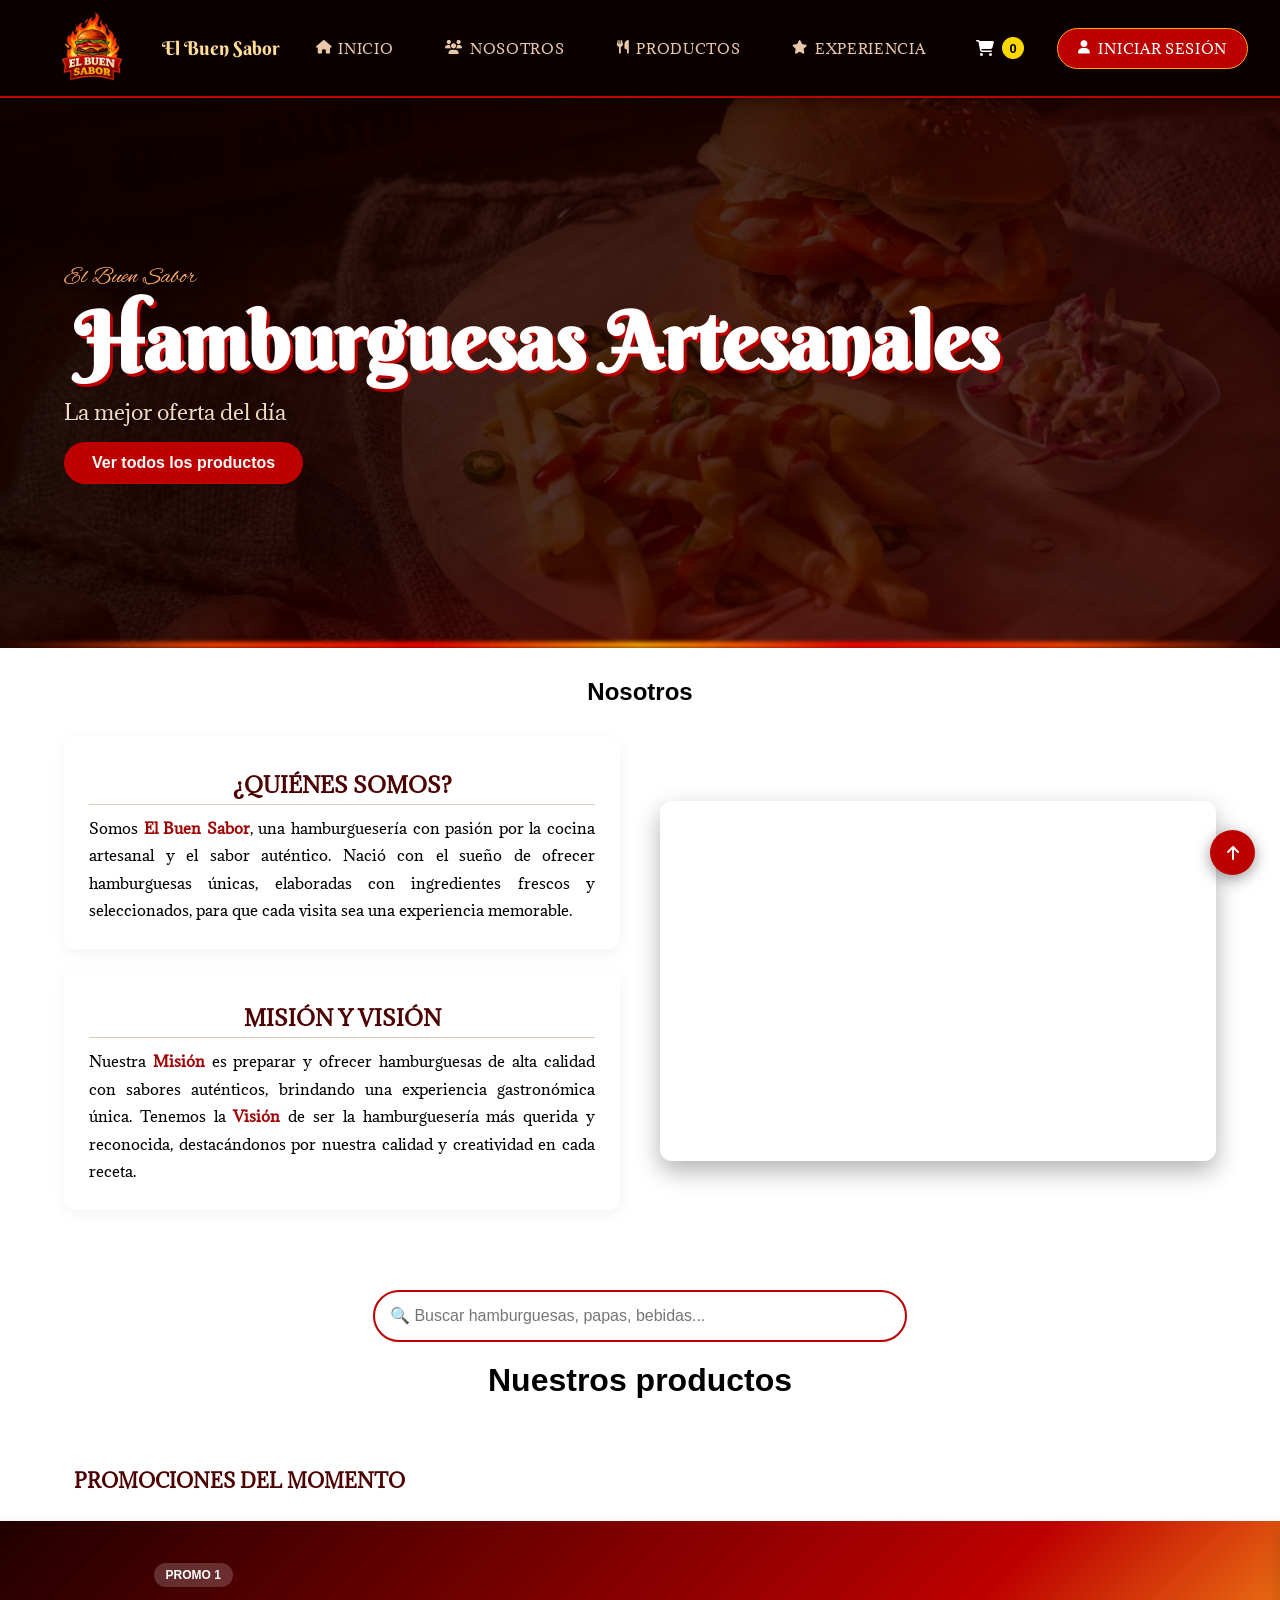
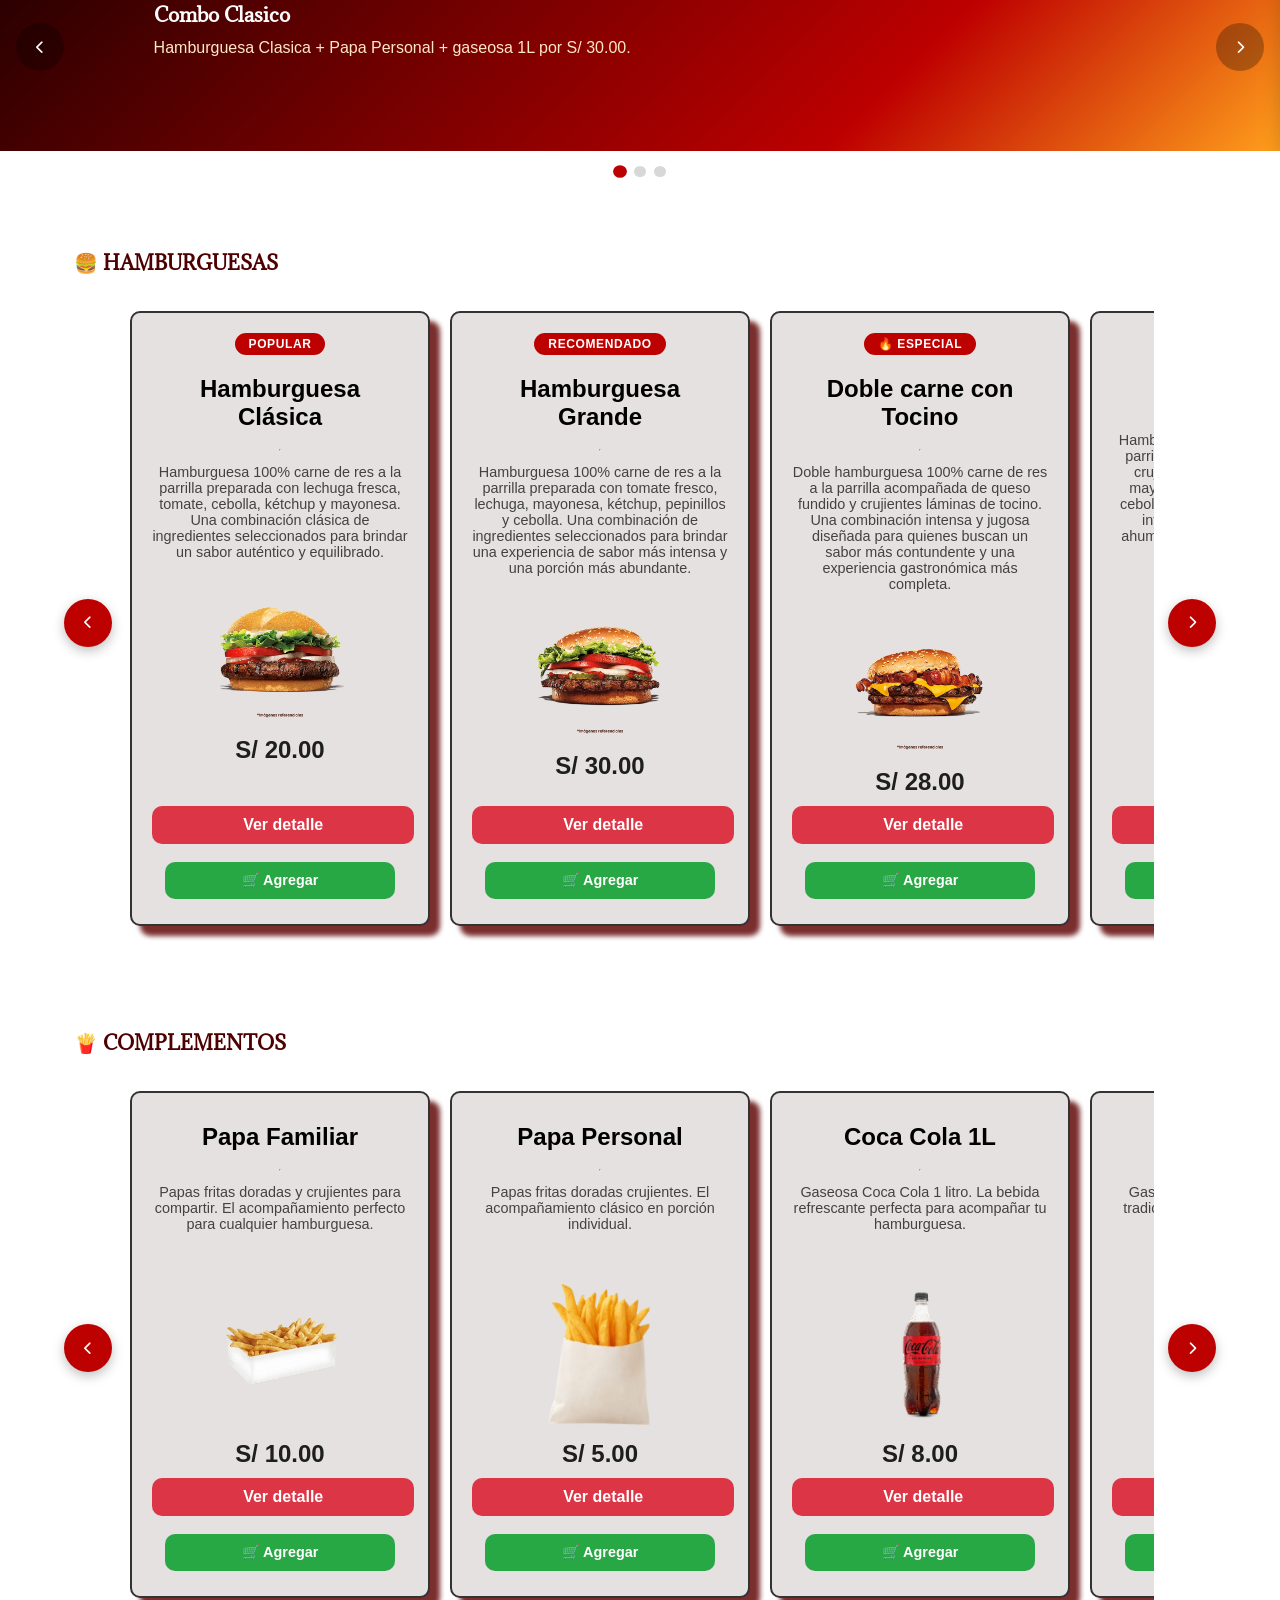
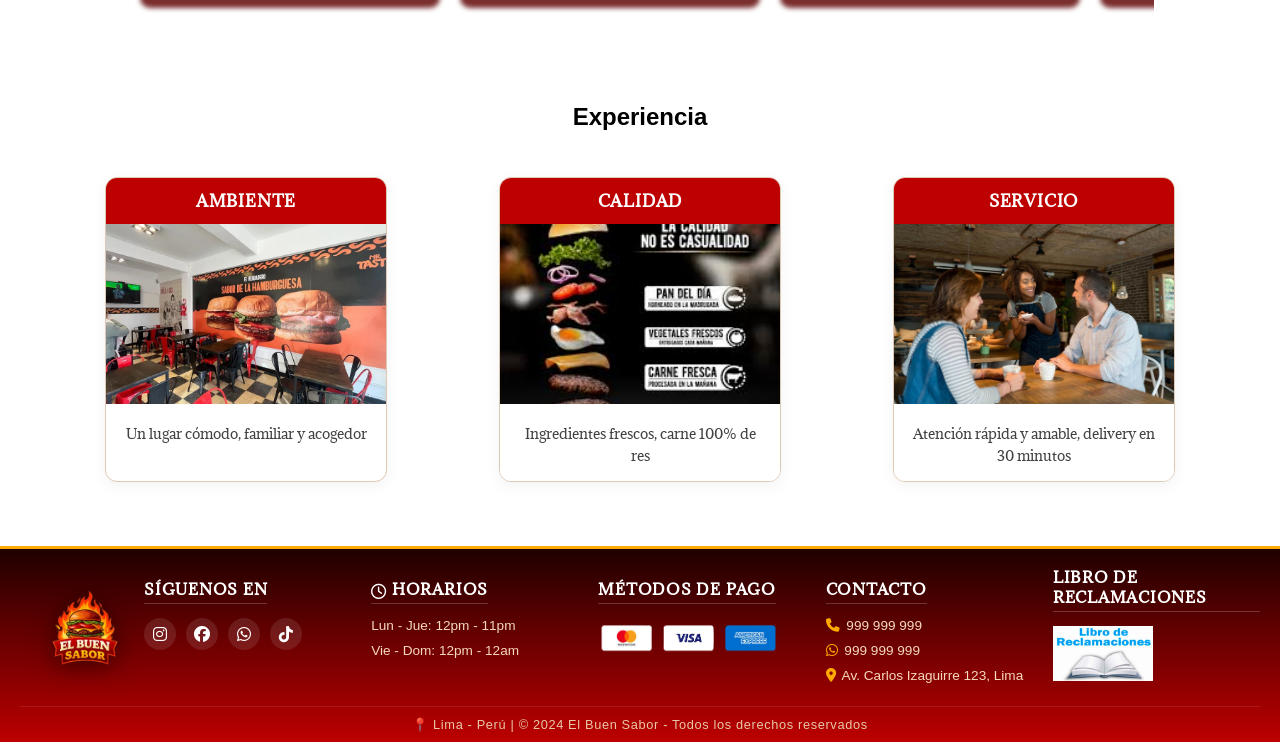
==== public_html/index.html @ c2584635 "Update social media links in footer los botones de footer se agrego href" ====
<!DOCTYPE html>
<html lang="es">

    <head>
        <title>El Buen Sabor - Hamburguesas Artesanales</title>
        <meta charset="UTF-8">
        <meta name="viewport" content="width=device-width, initial-scale=1.0">
        <meta name="description" content="El Buen Sabor - Las mejores hamburguesas artesanales de Lima">

        <link rel="icon" type="image/png" href="imagenes/Logo/favicon-logo.png">
        <link href="CSS/styles.css" rel="stylesheet" type="text/css" />
        <link rel="stylesheet" href="https://cdnjs.cloudflare.com/ajax/libs/font-awesome/6.4.2/css/all.min.css">
        <link
            href="https://fonts.googleapis.com/css2?family=Adamina&family=Alex+Brush&family=Arbutus+Slab&family=Berkshire+Swash&display=swap"
            rel="stylesheet">
    </head>

    <body class="PaginaRest">

        <!-- ========================================
             NAVEGACIÓN (NAV)
        ======================================== -->
        <nav>
            <!-- Logo a la izquierda -->
            <div class="nav-logo">
                <img src="imagenes/Logo/LOGO.png" alt="El Buen Sabor">
                <span>El Buen Sabor</span>
            </div>

            <!-- Menú central con íconos -->
            <div class="nav-menu" id="navMenu">
                <a href="#" class="nav-enlace"><i class="fa-solid fa-house"></i> Inicio</a>
                <a href="#Nosotros" class="nav-enlace"><i class="fa-solid fa-users"></i> Nosotros</a>
                <a href="#Productos" class="nav-enlace"><i class="fa-solid fa-utensils"></i> Productos</a>
                <a href="#experiencia" class="nav-enlace"><i class="fa-solid fa-star"></i> Experiencia</a>
            </div>

            <!-- CARRITO -->
            <a href="carrito.html" class="nav-carrito">
                <i class="fa-solid fa-cart-shopping"></i>
                <span id="contadorCarrito">0</span>
            </a>

            <!-- Botón Iniciar Sesión -->
            <a href="#" class="nav-login" id="btnLogin">
                <i class="fa-solid fa-user"></i> Iniciar Sesión
            </a>

            <!-- Botón menú hamburguesa (móvil) -->
            <button class="nav-boton" onclick="toggleMenu()">
                <i class="fa-solid fa-bars"></i> Menú
            </button>
        </nav>

        <!-- ========================================
             BANNER PRINCIPAL (HERO)
        ======================================== -->
        <header class="hero-banner">
            <div class="hero-overlay"></div>
            <div class="hero-llamas"></div>
            <div class="hero-container">
                <div class="hero-content">
                    <div class="hero-badge" id="heroBadge">El Buen Sabor</div>
                    <h1 class="hero-title" id="heroTitle">Hamburguesas Artesanales</h1>
                    <p class="hero-subtitle" id="heroSubtitle">La mejor oferta del día</p>
                    <a href="#" class="hero-btn" id="btnViewProducts">Ver todos los productos</a>
                </div>
            </div>
        </header>

        <!-- ========================================
             SECCIÓN NOSOTROS
        ======================================== -->
        <section id="Nosotros" class="containers">
            <h1 class="titulo-principal">Nosotros</h1>
            <div class="nosotros-layout">
                <div class="nosotros-info">
                    <div class="info-block">
                        <h2 class="titulo">¿Quiénes somos?</h2>
                        <p class="parrafo">Somos <strong>El Buen Sabor</strong>, una hamburguesería con pasión por la cocina
                            artesanal y el sabor auténtico. Nació con el sueño de ofrecer hamburguesas únicas, elaboradas
                            con ingredientes frescos y seleccionados, para que cada visita sea una experiencia memorable.
                        </p>
                    </div>
                    <div class="info-block">
                        <h2 class="titulo">Misión y Visión</h2>
                        <p class="parrafo">Nuestra <strong>Misión</strong> es preparar y ofrecer hamburguesas de alta
                            calidad con sabores auténticos, brindando una experiencia gastronómica única. Tenemos la
                            <strong>Visión</strong> de ser la hamburguesería más querida y reconocida, destacándonos por
                            nuestra calidad y creatividad en cada receta.
                        </p>
                    </div>
                </div>
                <div class="nosotros-video-wrapper">
                    <iframe
                        src="https://www.youtube.com/embed/U0dW24WEgvE?autoplay=1&mute=1&controls=0&loop=1&playlist=U0dW24WEgvE"
                        frameborder="0" allow="autoplay; encrypted-media" allowfullscreen></iframe>
                </div>
            </div>
        </section>

        <div class="containers">
            <div class="buscador-productos">
                <input
                    type="text"
                    id="buscadorProductos"
                    placeholder="🔍 Buscar hamburguesas, papas, bebidas..."
                    >
            </div>
        </div>

        <!-- ========================================
             SECCIÓN PRODUCTOS
        ======================================== -->
        <div id="Productos">
            <h1 class="text-center">Nuestros productos</h1><br>

            <!-- Promociones: cambia estos textos cuando quieras actualizar las ofertas -->
            <div class="containers">
                <h2 class="subtitulo">Promociones del momento</h2>
            </div>
            <div class="carrusel-productos carrusel-promociones" data-carousel="promociones-container">
                <button class="btn-carrusel btn-prev" type="button" aria-label="Ver promociones anteriores">
                    <i class="fa-solid fa-chevron-left"></i>
                </button>
                <section class="productos-slider promociones-slider" id="promociones-container" aria-live="polite">
                    <article class="promo-card">
                        <span>Promo 1</span>
                        <h3>Combo Clasico</h3>
                        <p>Hamburguesa Clasica + Papa Personal + gaseosa 1L por S/ 30.00.</p>
                    </article>
                    <article class="promo-card">
                        <span>Promo 2</span>
                        <h3>Duo Buen Sabor</h3>
                        <p>2 hamburguesas: Doble con queso + Hamburguesa Tejana por S/ 48.00.</p>
                    </article>
                    <article class="promo-card">
                        <span>Promo 3</span>
                        <h3>Combo Familiar</h3>
                        <p>Hamburguesa Grande + Doble carne con Tocino + Papa Familiar + Coca Cola 1L por S/ 72.00.</p>
                    </article>
                </section>
                <button class="btn-carrusel btn-next" type="button" aria-label="Ver promociones siguientes">
                    <i class="fa-solid fa-chevron-right"></i>
                </button>
                <div class="promo-dots" aria-label="Indicadores de promociones"></div>
            </div>

            <!-- Hamburguesas -->
            <div class="containers">
                <h2 class="subtitulo">🍔 Hamburguesas</h2>
            </div>
            <div class="carrusel-productos" data-carousel="hamburguesas-container">
                <button class="btn-carrusel btn-prev" type="button" aria-label="Ver productos anteriores">
                    <i class="fa-solid fa-chevron-left"></i>
                </button>
                <section class="productos-slider" id="hamburguesas-container" aria-live="polite">
                    <!-- Las tarjetas se generan con JavaScript -->
                </section>
                <button class="btn-carrusel btn-next" type="button" aria-label="Ver productos siguientes">
                    <i class="fa-solid fa-chevron-right"></i>
                </button>
            </div>

            <!-- Complementos -->
            <div class="containers">
                <h2 class="subtitulo">🍟 Complementos</h2>
            </div>
            <div class="carrusel-productos" data-carousel="complementos-container">
                <button class="btn-carrusel btn-prev" type="button" aria-label="Ver complementos anteriores">
                    <i class="fa-solid fa-chevron-left"></i>
                </button>
                <section class="productos-slider" id="complementos-container" aria-live="polite">
                    <!-- Las tarjetas se generarán aquí con JavaScript -->
                </section>
                <button class="btn-carrusel btn-next" type="button" aria-label="Ver complementos siguientes">
                    <i class="fa-solid fa-chevron-right"></i>
                </button>
            </div>
        </div>

        <!-- ========================================
             SECCIÓN EXPERIENCIA
        ======================================== -->
        <section id="experiencia">
            <h1 class="text-center">Experiencia</h1> <br><br>

            <div class="contenedor">
                <div class="card">
                    <h3>Ambiente</h3>
                    <img src="imagenes/Detalles/local.jpg" alt="Ambiente" class="card-img">
                    <p>Un lugar cómodo, familiar y acogedor</p>
                </div>
                <div class="card">
                    <h3>Calidad</h3>
                    <img src="imagenes/Detalles/calidad.jpg" alt="Calidad" class="card-img">
                    <p>Ingredientes frescos, carne 100% de res</p>
                </div>
                <div class="card">
                    <h3>Servicio</h3>
                    <img src="imagenes/Detalles/servicio.jpg" alt="Servicio" class="card-img">
                    <p>Atención rápida y amable, delivery en 30 minutos</p>
                </div>
            </div>
        </section>

        <!-- ========================================
             MODAL DE LOGIN
        ======================================== -->
        <div id="loginModal" class="modal">
            <div class="modal-content">
                <div class="modal-header">
                    <h2><i class="fa-solid fa-burger"></i> ¡Bienvenido!</h2>
                    <span class="modal-close">&times;</span>
                </div>
                <div class="modal-body">
                    <div class="modal-imagen">
                        <img src="imagenes/inicio/hamburguesainicio.jpg" alt="Logo"
                             onerror="this.src='imagenes/Logo/LOGO.png'">
                    </div>
                    <form id="loginForm">
                        <div class="input-group">
                            <i class="fa-solid fa-user"></i>
                            <input type="text" id="nombreUsuario" placeholder="Tu nombre" required>
                        </div>
                        <div class="input-group">
                            <i class="fa-solid fa-venus-mars"></i>
                            <select id="generoUsuario">
                                <option value="">Selecciona tu género</option>
                                <option value="chico">👨 Chico</option>
                                <option value="chica">👩 Chica</option>
                                <option value="otro">🌟 Prefiero no decirlo</option>
                            </select>
                        </div>
                        <button type="submit" class="btn-submit">
                            <i class="fa-solid fa-face-smile"></i> Entrar
                        </button>
                    </form>
                    <p class="modal-nota">✨ Solo dinos tu nombre y cómo te identificas ✨</p>
                </div>
            </div>
        </div>

        <!-- ========================================
             FOOTER
        ======================================== -->
        <footer class="pie">
            <div class="footer-contenido">
                <div class="footer-izquierda">
                    <img src="imagenes/Logo/LOGO.png" alt="Logo" class="logo-footer">
                </div>
                <div class="footer-derecha">
                    <div class="redes-container">
                        <h5>Síguenos en</h5>
                        <div class="cajas_red">
                            <a href="www.instagram.com" class="Redes_Sociales"><i class="fa-brands fa-instagram"></i></a>
                            <a href="www.facebook.com" class="Redes_Sociales"><i class="fa-brands fa-facebook"></i></a>
                            <a href="www.whatsapp.com" class="Redes_Sociales"><i class="fa-brands fa-whatsapp"></i></a>
                            <a href="www.tiktok.com" class="Redes_Sociales"><i class="fa-brands fa-tiktok"></i></a>
                        </div>
                    </div>
                    <div class="horarios">
                        <h5><i class="far fa-clock"></i> Horarios</h5>
                        <p>Lun - Jue: 12pm - 11pm</p>
                        <p>Vie - Dom: 12pm - 12am</p>
                    </div>
                    <div class="footer-item">
                        <h5>Métodos de Pago</h5>
                        <img src="imagenes/Footer/metodos-pago.png" alt="Métodos de pago">
                    </div>
                    <div class="footer-item">
                        <h5>Contacto</h5>
                        <p><i class="fas fa-phone"></i> 999 999 999</p>
                        <p><i class="fab fa-whatsapp"></i> 999 999 999</p>
                        <p><i class="fas fa-map-marker-alt"></i> Av. Carlos Izaguirre 123, Lima</p>
                    </div>
                    <div class="footer-item libro-reclamaciones-col">
                        <h5>Libro de Reclamaciones</h5>
                        <a href="reclamos.html" class="libro-enlace">
                            <img src="imagenes/Footer/libro-reclamaciones.png" alt="Libro de Reclamaciones">
                        </a>
                    </div>
                </div>
            </div>
            <div class="footer-bottom">
                <h6>📍 Lima - Perú | © 2024 El Buen Sabor - Todos los derechos reservados</h6>
            </div>
        </footer>

        <!-- Botón flotante para subir -->
        <a href="#" class="btn-top" id="btnTop">
            <i class="fas fa-arrow-up"></i>
        </a>

        <script src="js/script.js"></script>
        <script src="js/carrito.js"></script>

    </body>

</html>
---- public_html/CSS/styles.css ----
/* ==========================================================================
   1. ESTILOS GENERALES Y ESTRUCTURA BASE
   ========================================================================== */
.PaginaRest {
    margin: 0;
    font-family: Arial, sans-serif;
    background: #ffffff;
}

html {
    scroll-behavior: smooth;
}

.containers {
    margin: 0 auto;
    width: 90%;
    padding-top: 85px;
    margin-top: -85px;
}

.text-center {
    text-align: center;
}

h2, h1 {
    text-align: center;
    color: #000000;
    margin: 10px;
}

.titulo-principal {
    margin-top: 30px;
    margin-bottom: 25px;
}

/* ==========================================================================
   2. BANNER PRINCIPAL
   ========================================================================== */
/* ==========================================================================
   3. NAVEGACIÓN (NAV) - MENÚ PRINCIPAL
   ========================================================================== */

nav {
    display: flex;
    justify-content: space-between;
    align-items: center;
    flex-wrap: wrap;
    background: #0a0000;
    border-bottom: 2px solid #bd0000;
    position: sticky;
    top: 0;
    z-index: 100;
    box-shadow: 0 2px 16px #00000088;
    padding: 0.5rem 2rem;
}

.nav-logo {
    display: flex;
    align-items: center;
    gap: 10px;
}

.nav-logo img {
    width: 120px;
    height: auto;
}

.nav-logo span {
    font-family: "Berkshire Swash", cursive;
    font-size: 1.2rem;
    color: #ffdd99;
}

.nav-menu {
    display: flex;
    gap: 1rem;
    flex-wrap: wrap;
}

.nav-enlace {
    color: #e8c8a8;
    padding: 10px 18px;
    text-decoration: none;
    font-size: 0.85rem;
    font-family: "Adamina", serif;
    letter-spacing: 0.05em;
    text-transform: uppercase;
    transition: all 0.3s;
    display: flex;
    align-items: center;
    gap: 7px;
    border-radius: 30px;
}

.nav-enlace:hover {
    background: #bd0000;
    color: #ffffff;
}

.nav-login {
    background: #bd0000;
    color: #ffffff;
    padding: 10px 20px;
    text-decoration: none;
    font-size: 0.85rem;
    font-family: "Adamina", serif;
    letter-spacing: 0.05em;
    text-transform: uppercase;
    transition: all 0.3s;
    display: flex;
    align-items: center;
    gap: 8px;
    border-radius: 30px;
    border: 1px solid #ffaa00;
}

.nav-login:hover {
    background: #8b0000;
    transform: scale(1.02);
    border-color: #ffaa66;
}

.nav-boton {
    background: #bd0000;
    color: #fff;
    padding: 10px 20px;
    border: 2px solid #ffaa00;
    border-radius: 30px;
    display: none;
    font-size: 0.85rem;
    font-family: "Adamina", serif;
    letter-spacing: 0.05em;
    text-transform: uppercase;
    cursor: pointer;
    transition: all 0.3s ease;
}

.nav-boton:hover {
    background: #8b0000;
}

.nav-boton i {
    margin-right: 8px;
}


/* ==========================================================================
   4. HERO BANNER
   ========================================================================== */
.hero-banner {
    position: relative;
    background: linear-gradient(135deg, #0d0000cc, #2a0000cc), url('../imagenes/inicio/hamburguesainicio.jpg');
    background-size: cover;
    background-position: center;
    background-repeat: no-repeat;
    min-height: 550px;
    display: flex;
    align-items: center;
    overflow: hidden;
}

.hero-banner h1 {
    text-align: left;
    color: #ffffff;
    margin: 10px;
}

.hero-overlay {
    position: absolute;
    inset: 0;
    background: radial-gradient(ellipse 80% 60% at 50% 120%, #c0000044 0%, transparent 70%);
}

.hero-llamas {
    position: absolute;
    bottom: 0;
    left: 0;
    right: 0;
    height: 6px;
    background: linear-gradient(90deg, transparent, #ff4400, #ff0000, #ffaa00, #ff0000, #ff4400, transparent);
    filter: blur(2px);
}

.hero-container {
    position: relative;
    z-index: 2;
    max-width: 1200px;
    width: 90%;
    margin: 0 auto;
    display: flex;
    align-items: center;
    justify-content: space-between;
    flex-wrap: wrap;
    gap: 2rem;
    padding: 4rem 0;
}

.hero-content {
    flex: 1;
    min-width: 280px;
    text-align: left;
}

.hero-badge {
    font-family: "Alex Brush", cursive;
    font-size: 1.5rem;
    color: #ffaa66;
    margin-bottom: 0.5rem;
    text-shadow: 2px 2px 4px #000;
}

.hero-title {
    font-family: "Berkshire Swash", cursive;
    font-size: 5rem;
    color: #ffdd99;
    text-shadow: 3px 3px 0 #bd0000;
    margin: 0;
    line-height: 1;
}

.hero-subtitle {
    font-family: "Adamina", serif;
    font-size: 1.3rem;
    color: #f5d9bc;
    margin: 1rem 0;
    text-shadow: 1px 1px 2px #000;
}

.hero-btn {
    display: inline-block;
    background: #bd0000;
    color: white;
    text-decoration: none;
    padding: 12px 28px;
    border-radius: 40px;
    font-weight: bold;
    transition: all 0.3s;
}

.hero-btn:hover {
    background: #ff4400;
    transform: translateY(-3px);
}

.hero-logo {
    flex: 1;
    min-width: 280px;
    text-align: center;
}

.hero-logo-img {
    max-width: 280px;
    width: 100%;
    filter: drop-shadow(0 10px 30px #ff000055);
    animation: floatLogo 3s ease-in-out infinite;
}

@keyframes floatLogo {
    0%, 100% {
        transform: translateY(0);
    }
    50% {
        transform: translateY(-15px);
    }
}

/* ==========================================================================
   5. CARRUSEL DE PROMOCIONES
   ========================================================================== */
/* ==========================================================================
   6. SECCIÓN NOSOTROS
   ========================================================================== */
.nosotros-layout {
    display: grid;
    grid-template-columns: 1fr 1fr;
    gap: 40px;
    align-items: center;
    margin-top: 30px;
    margin-bottom: 40px;
}

.info-block {
    background: white;
    padding: 25px;
    border-radius: 12px;
    box-shadow: 0 4px 15px rgba(0, 0, 0, 0.05);
    margin-bottom: 20px;
}

.nosotros-video-wrapper {
    width: 100%;
}

.nosotros-video-wrapper iframe {
    width: 100%;
    height: 360px;
    border-radius: 12px;
    box-shadow: 0 10px 25px rgba(0, 0, 0, 0.3);
}

.titulo {
    font-family: "Adamina", serif;
    font-size: 1.3rem;
    color: #4d0000;
    margin: 10px 0 10px;
    border-bottom: 1px solid #e0c9b4;
    padding-bottom: 5px;
    text-transform: uppercase;
}

.subtitulo {
    text-align: left;
    margin-top: 40px;
    margin-bottom: 15px;
    font-family: "Adamina", serif;
    color: #4d0000;
    text-transform: uppercase;
    font-size: 1.2rem;
}

.parrafo {
    font-family: "Adamina", serif;
    font-size: 0.95rem;
    line-height: 1.8;
    color: #000;
    text-align: justify;
    margin: 0;
}

.parrafo strong {
    color: #a10505;
}

/* ==========================================================================
   7. SECCIÓN PRODUCTOS (CATÁLOGO)
   ========================================================================== */
.product-card {
    background: #E5E1E1;
    color: #1e1e1e;
    border: 2px solid #333;
    border-radius: 10px;
    box-shadow: 10px 10px 5px #7a2e2e;
    padding: 20px;
    box-sizing: border-box;
    display: flex;
    flex-direction: column;
    align-items: center;
    min-height: 400px;
}

.descripcion {
    color: #424242;
    text-align: center;
    min-height: 80px;
    margin-bottom: 10px;
    margin-top: 5px;
    font-size: 0.9rem;
}

.img {
    width: 55%;
    object-fit: contain;
    margin: 10px auto;
    display: block;
}

.precio {
    font-size: 1.5rem;
    font-weight: bold;
    margin-bottom: 10px;
    margin-top: 5px;
}

.btn-detalle {
    background: rgb(179, 0, 0);
    display: flex;
    justify-content: center;
    align-items: center;
    padding: 12px 0px;
    color: #fff;
    text-decoration: none;
    border-radius: 8px;
    width: 90%;
    margin-left: auto;
    margin-right: auto;
    margin-top: auto;
    margin-bottom: 5px;
    cursor: pointer;
    transition: background 0.3s ease, transform 0.1s ease;
}

.btn-detalle:hover {
    background: rgb(140, 0, 0);
}

.btn-detalle:active {
    transform: scale(0.98);
}

.btn-agregar-carrito {
    background: #28a745;
    color: white;
    border: none;
    padding: 10px 20px;
    border-radius: 8px;
    cursor: pointer;
    font-size: 0.9rem;
    font-weight: bold;
    transition: background 0.3s ease, transform 0.1s ease;
    width: 90%;
    margin: 5px auto;
}

.btn-agregar-carrito:hover {
    background: #1e7e34;
}

.btn-agregar-carrito:active {
    transform: scale(0.97);
}

.product-badge {
    background: #bd0000;
    color: white;
    padding: 4px 14px;
    border-radius: 20px;
    font-size: 0.75rem;
    font-weight: bold;
    text-transform: uppercase;
    letter-spacing: 0.05em;
    display: inline-block;
    margin-bottom: 10px;
}

.product-buttons {
    width: 100%;
    display: flex;
    flex-direction: column;
    gap: 8px;
    margin-top: auto;
}

/* ==========================================================================
   8. SECCIÓN EXPERIENCIA
   ========================================================================== */
#experiencia {
    background: #ffffff;
    padding: 2rem 0;
    margin: 2rem 0;
}

#experiencia h2 {
    text-align: left;
    font-family: "Adamina", serif;
    font-size: 1.2rem;
    color: #4d0000;
    text-transform: uppercase;
    margin-bottom: 2rem;
    letter-spacing: 0.05em;
}

.contenedor {
    display: flex;
    justify-content: center;
    flex-wrap: wrap;
    gap: 7rem;
    max-width: 1200px;
    margin: 0 auto;
    padding: 0 20px;
}

.card {
    background: white;
    width: 280px;
    border-radius: 12px;
    overflow: hidden;
    text-align: center;
    transition: all 0.3s ease;
    box-shadow: 0 4px 15px rgba(0, 0, 0, 0.05);
    border: 1px solid #e0c9b4;
}

.card:hover {
    transform: translateY(-5px);
    box-shadow: 0 8px 25px rgba(189, 0, 0, 0.15);
    border-color: #bd0000;
}

.card h3 {
    background: #bd0000;
    color: white;
    margin: 0;
    padding: 12px;
    font-family: "Adamina", serif;
    font-size: 1rem;
    text-transform: uppercase;
    letter-spacing: 0.05em;
}

.card img {
    width: 100%;
    height: 180px;
    object-fit: cover;
}

.card p {
    padding: 15px;
    margin: 0;
    color: #424242;
    font-family: "Adamina", serif;
    font-size: 0.85rem;
    line-height: 1.6;
    background: white;
}

/* ==========================================================================
   9. DETALLE DE PRODUCTOS
   ========================================================================== */
.detalle-producto {
    text-align: center;
    padding: 40px 0;
    max-width: 900px;
    margin: 0 auto;
}

.detalle-imagen {
    width: 350px;
    max-width: 90%;
    display: block;
    margin: 0 auto 30px;
    border-radius: 15px;
    box-shadow: 0 8px 30px rgba(0, 0, 0, 0.2);
    transition: transform 0.3s ease;
}

.detalle-imagen:hover {
    transform: scale(1.02);
}

.detalle-titulo {
    font-family: "Adamina", serif;
    color: #4d0000;
    margin-top: 25px;
    font-size: 2.5rem;
    text-align: center;
}

.detalle-descripcion {
    max-width: 800px;
    margin: 20px auto;
    text-align: justify;
    line-height: 1.8;
    font-size: 1.05rem;
    color: #333;
    padding: 0 15px;
}

.detalle-producto .btn-detalle {
    background: #bd0000;
    color: #fff;
    text-decoration: none;
    padding: 12px 30px;
    border-radius: 30px;
    display: inline-block;
    margin: 0 auto 20px auto;
    font-weight: bold;
    transition: background 0.3s ease, transform 0.2s ease;
    width: auto;
    border: none;
}

.detalle-producto .btn-detalle:hover {
    background: #8b0000;
    transform: translateY(-2px);
}

.detalle-producto .btn-agregar-carrito {
    background: #28a745;
    color: #fff;
    border: none;
    padding: 15px 40px;
    border-radius: 30px;
    font-size: 1.1rem;
    font-weight: bold;
    cursor: pointer;
    transition: background 0.3s ease, transform 0.2s ease;
    margin: 10px 0 30px 0;
    box-shadow: 0 4px 15px rgba(40, 167, 69, 0.3);
    width: auto;
}

.detalle-producto .btn-agregar-carrito:hover {
    background: #1e7e34;
    transform: translateY(-2px);
    box-shadow: 0 6px 20px rgba(40, 167, 69, 0.4);
}

.detalle-producto .precio {
    font-size: 2.2rem;
    font-weight: bold;
    color: #bd0000;
    margin: 20px 0 15px 0;
    display: block;
}

.detalle-producto .subtitulo {
    text-align: center;
    margin-top: 40px;
    margin-bottom: 20px;
    font-family: "Adamina", serif;
    color: #4d0000;
    text-transform: uppercase;
    font-size: 1.3rem;
    border-bottom: 2px solid #bd0000;
    padding-bottom: 10px;
    display: inline-block;
}

.nutricion-resumen {
    display: grid;
    grid-template-columns: repeat(auto-fit, minmax(140px, 1fr));
    gap: 15px;
    margin: 30px 20px;
}

.nutri-box {
    background: white;
    padding: 20px 15px;
    border-radius: 12px;
    box-shadow: 0 4px 15px rgba(0, 0, 0, 0.08);
    border: 1px solid #e0c9b4;
    transition: transform 0.2s ease, box-shadow 0.2s ease;
}

.nutri-box:hover {
    transform: translateY(-3px);
    box-shadow: 0 6px 20px rgba(0, 0, 0, 0.12);
}

.nutri-box h3 {
    color: #bd0000;
    margin: 0;
    font-size: 1.6rem;
    font-weight: bold;
}

.nutri-box p {
    margin-top: 8px;
    font-size: 0.85rem;
    color: #666;
    margin-bottom: 0;
}

.table_container {
    margin: 30px 20px;
    width: auto;
    overflow-x: auto;
    border-radius: 12px;
    box-shadow: 0 4px 15px rgba(0, 0, 0, 0.08);
}

.tabla-nutricional {
    width: 100%;
    background: white;
    border-collapse: collapse;
    border-radius: 12px;
    overflow: hidden;
}

.tabla-nutricional th,
.tabla-nutricional td {
    padding: 12px 20px;
    border: 1px solid #eee;
    text-align: left;
}

.tabla-nutricional thead {
    background: #bd0000;
    color: white;
}

.tabla-nutricional thead th {
    font-family: "Adamina", serif;
    text-transform: uppercase;
    letter-spacing: 0.05em;
    font-weight: bold;
}

.tabla-nutricional tbody tr:nth-child(even) {
    background: #f9f5f0;
}

.tabla-nutricional tbody tr:hover {
    background: #ffe0b2;
}

.tabla-nutricional tbody tr:last-child td {
    border-bottom: none;
}

.alergenos {
    background: #fff8f0;
    padding: 25px 30px;
    border-radius: 12px;
    margin: 30px 20px;
    text-align: left;
    border-left: 4px solid #bd0000;
}

.alergenos h2 {
    text-align: left;
    color: #4d0000;
    font-family: "Adamina", serif;
    font-size: 1.2rem;
    margin-top: 0;
    margin-bottom: 15px;
}

.alergenos ul {
    list-style: none;
    padding: 0;
    display: flex;
    flex-wrap: wrap;
    gap: 10px;
}

.alergenos ul li {
    background: #fff;
    padding: 6px 16px;
    border-radius: 20px;
    border: 1px solid #e0c9b4;
    font-size: 0.9rem;
    color: #333;
}

.alergenos ul li::before {
    content: "⚠️ ";
    font-size: 0.8rem;
}

/* ==========================================================================
   10. MODAL DE LOGIN
   ========================================================================== */
.modal {
    display: none;
    position: fixed;
    top: 0;
    left: 0;
    width: 100%;
    height: 100%;
    background: rgba(0, 0, 0, 0.8);
    z-index: 9999;
}

.modal.show {
    display: flex;
    align-items: center;
    justify-content: center;
}

.modal-content {
    background: white;
    width: 90%;
    max-width: 400px;
    border-radius: 20px;
    margin: 0 auto;
}

.modal-header {
    background: #bd0000;
    color: white;
    padding: 15px 20px;
    border-radius: 20px 20px 0 0;
    display: flex;
    justify-content: space-between;
    align-items: center;
}

.modal-header h2 {
    margin: 0;
    color: white;
    font-size: 1.2rem;
}

.modal-close {
    font-size: 1.5rem;
    cursor: pointer;
}

.modal-body {
    padding: 20px;
}

.modal-imagen {
    text-align: center;
    margin-bottom: 15px;
}

.modal-imagen img {
    width: 80px;
    height: 80px;
    border-radius: 50%;
    border: 2px solid #bd0000;
}

.input-group {
    display: flex;
    align-items: center;
    gap: 10px;
    border: 1px solid #ccc;
    border-radius: 10px;
    padding: 10px;
    margin-bottom: 15px;
}

.input-group i {
    color: #bd0000;
    width: 20px;
}

.input-group input,
.input-group select {
    border: none;
    outline: none;
    flex: 1;
    background: transparent;
}

.btn-submit {
    width: 100%;
    background: #bd0000;
    color: white;
    border: none;
    padding: 12px;
    border-radius: 30px;
    font-weight: bold;
    cursor: pointer;
    margin-top: 10px;
}

.btn-submit:hover {
    background: #8b0000;
}

.modal-nota {
    text-align: center;
    margin-top: 15px;
    font-size: 0.7rem;
    color: #888;
}

/* ==========================================================================
   11. NOTIFICACIONES FLOTANTES
   ========================================================================== */
.notificacion-bienvenida,
.notificacion-error {
    position: fixed;
    bottom: 20px;
    right: 20px;
    padding: 10px 15px;
    border-radius: 10px;
    color: white;
    font-weight: bold;
    z-index: 10000;
}

.notificacion-bienvenida {
    background: #28a745;
}
.notificacion-error {
    background: #dc3545;
}

.fade-out {
    animation: desaparecer 0.5s ease forwards;
}

@keyframes desaparecer {
    to {
        opacity: 0;
        transform: translateX(50px);
    }
}

/* ==========================================================================
   12. FORMULARIO DE RECLAMOS
   ========================================================================== */
.reclamos-subtitulo {
    text-align: center;
    color: #4d0000;
    margin-bottom: 30px;
    font-family: "Adamina", serif;
    font-size: 1rem;
    max-width: 600px;
    margin-left: auto;
    margin-right: auto;
}

.formulario {
    width: 100%;
    max-width: 800px;
    margin: 0 auto 50px auto;
    padding: 30px;
    background: white;
    border-radius: 20px;
    border: 1px solid #bd0000;
    box-shadow: 0 10px 30px rgba(0, 0, 0, 0.1);
    box-sizing: border-box;
}

.form-row {
    display: flex;
    flex-wrap: wrap;
    gap: 20px;
    margin-bottom: 5px;
}

.form-group {
    flex: 1;
    min-width: 200px;
}

.formulario_label {
    display: block;
    font-weight: bold;
    margin-bottom: 8px;
    color: #4d0000;
    font-family: "Adamina", serif;
}

.formulario_input,
.formulario_area {
    width: 100%;
    padding: 12px 15px;
    border: 2px solid #e0c9b4;
    border-radius: 12px;
    font-family: inherit;
    font-size: 0.95rem;
    transition: all 0.3s;
    box-sizing: border-box;
}

.formulario_input:focus,
.formulario_area:focus {
    outline: none;
    border-color: #bd0000;
    box-shadow: 0 0 0 3px rgba(189, 0, 0, 0.1);
}

.formulario_input.error-input,
.formulario_area.error-input {
    border-color: #dc3545;
    background-color: #fff8f8;
}

.error-mensaje {
    color: #dc3545;
    font-size: 0.8rem;
    margin-top: 5px;
    margin-bottom: 10px;
    display: flex;
    align-items: center;
    gap: 5px;
}

.form-check {
    display: flex;
    align-items: center;
    gap: 10px;
    margin: 20px 0;
}

.form-check input[type="checkbox"] {
    width: 18px;
    height: 18px;
    cursor: pointer;
    accent-color: #bd0000;
}

.formulario_submit {
    background: #bd0000;
    color: white;
    border: none;
    padding: 14px 28px;
    border-radius: 40px;
    cursor: pointer;
    font-size: 1rem;
    font-weight: bold;
    width: 100%;
    transition: all 0.3s;
    display: flex;
    align-items: center;
    justify-content: center;
    gap: 10px;
}

.formulario_submit:hover {
    background: #8b0000;
    transform: translateY(-2px);
    box-shadow: 0 5px 15px rgba(189, 0, 0, 0.3);
}

.modal-exito {
    position: fixed;
    top: 0;
    left: 0;
    width: 100%;
    height: 100%;
    background: rgba(0, 0, 0, 0.7);
    display: flex;
    align-items: center;
    justify-content: center;
    z-index: 1000;
    animation: fadeIn 0.3s ease;
}

.modal-exito-contenido {
    background: white;
    border-radius: 30px;
    padding: 40px;
    text-align: center;
    max-width: 450px;
    width: 90%;
    animation: slideUp 0.3s ease;
    border: 2px solid #bd0000;
}

.modal-exito-icono {
    font-size: 4rem;
    color: #28a745;
    margin-bottom: 20px;
}

.modal-exito-contenido h3 {
    color: #bd0000;
    font-family: "Berkshire Swash", cursive;
    font-size: 1.8rem;
    margin-bottom: 15px;
}

.modal-exito-btn {
    background: #bd0000;
    color: white;
    border: none;
    padding: 12px 30px;
    border-radius: 40px;
    cursor: pointer;
    font-size: 1rem;
    font-weight: bold;
    margin-top: 20px;
    transition: all 0.3s;
}

.modal-exito-btn:hover {
    background: #8b0000;
    transform: scale(1.05);
}

@keyframes fadeIn {
    from {
        opacity: 0;
    }
    to {
        opacity: 1;
    }
}

@keyframes slideUp {
    from {
        opacity: 0;
        transform: translateY(50px);
    }
    to {
        opacity: 1;
        transform: translateY(0);
    }
}

/* ==========================================================================
   13. FOOTER
   ========================================================================== */
.pie {
    background: linear-gradient(#200000, #bd0000);
    color: white;
    padding: 18px 20px 10px 20px;
    font-family: Arial, sans-serif;
    border-top: 3px solid #ffaa00;
}

.pie h5 {
    text-align: left;
    color: #ffffff;
    font-family: "Adamina", serif;
    font-size: 0.95rem;
    margin: 0 0 12px 0;
    text-transform: uppercase;
    letter-spacing: 0.05em;
    border-bottom: 1px solid rgba(255, 255, 255, 0.2);
    padding-bottom: 4px;
    min-height: 32px;
    display: flex;
    align-items: flex-end;
}

.pie h5 i {
    margin-right: 5px;
}

.footer-contenido {
    max-width: 1400px;
    margin: 0 auto;
    display: flex;
    flex-direction: column;
    gap: 20px;
}

.footer-izquierda {
    display: flex;
    justify-content: center;
    align-items: center;
}

.logo-footer {
    width: 130px;
    height: auto;
    filter: drop-shadow(0 4px 12px rgba(0, 0, 0, 0.5));
}

.footer-derecha {
    display: grid;
    grid-template-columns: repeat(5, 1fr);
    gap: 20px;
    width: 100%;
}

.footer-item, .horarios, .redes-container, .libro-reclamaciones-col {
    display: flex;
    flex-direction: column;
    align-items: flex-start;
    text-align: left;
}

.footer-derecha p {
    margin: 0 0 6px 0;
    font-size: 0.85rem;
    color: #f5d9bc;
    line-height: 1.4;
}

.footer-derecha p i {
    margin-right: 3px;
    color: #ffaa00;
}

.cajas_red {
    display: flex;
    flex-direction: row;
    gap: 10px;
    margin-top: 2px;
}

.Redes_Sociales {
    color: rgb(255, 255, 255);
    text-decoration: none;
    display: flex;
    justify-content: center;
    align-items: center;
    width: 32px;
    height: 32px;
    background: rgba(255, 255, 255, 0.1);
    border-radius: 50%;
    font-size: 1rem;
    transition: background 0.3s ease, transform 0.2s ease;
}

.Redes_Sociales:hover {
    background: #ffaa00;
    color: #000;
    transform: translateY(-3px);
}

.footer-item img {
    max-width: 100%;
    width: 180px;
    height: auto;
    object-fit: contain;
    margin-top: 5px;
    display: inline-block;
}

.libro-enlace img {
    max-width: 100%;
    width: 100px;
    height: auto;
    object-fit: contain;
    margin-top: 2px;
    transition: transform 0.3s ease;
}

.libro-enlace img:hover {
    transform: scale(1.05);
}

.footer-bottom {
    margin-top: 15px;
    padding-top: 10px;
    border-top: 1px solid rgba(255, 255, 255, 0.1);
    text-align: center;
}

.footer-bottom h6 {
    margin: 0;
    font-size: 0.8rem;
    color: #e8c8a8;
    font-weight: normal;
    letter-spacing: 0.05em;
}

/* ==========================================================================
   14. BOTÓN FLOTANTE VOLVER ARRIBA
   ========================================================================== */
.btn-top {
    position: fixed;
    bottom: 25px;
    right: 25px;
    background: #bd0000;
    color: white;
    width: 45px;
    height: 45px;
    border-radius: 50%;
    display: flex;
    justify-content: center;
    align-items: center;
    text-decoration: none;
    box-shadow: 0 4px 15px rgba(0, 0, 0, 0.4);
    z-index: 200;
    transition: background 0.3s, transform 0.2s;
}

.btn-top:hover {
    background: #ff4400;
    transform: scale(1.08);
}

/* ==========================================================================
   15. MEDIA QUERIES (RESPONSIVE DESIGN)
   ========================================================================== */

/* ===== ESCRITORIO GRANDE ===== */
@media (min-width: 950px) {
    .footer-contenido {
        flex-direction: row;
        justify-content: space-between;
        align-items: center;
    }
    .footer-izquierda {
        width: 5%;
        justify-content: flex-start;
    }
    .footer-derecha {
        width: 90%;
    }
}

/* ===== TABLET Y ESCRITORIO PEQUEÑO ===== */
@media (max-width: 900px) {
    .hero-title {
        font-size: 3rem;
    }
    .hero-container {
        flex-direction: column;
        text-align: center;
    }
    .hero-content {
        text-align: center;
    }
}

/* ===== TABLET MEDIANA ===== */
@media (max-width: 850px) {
    .nosotros-layout {
        grid-template-columns: 1fr;
        gap: 20px;
    }
    .nosotros-video-wrapper iframe {
        height: 240px;
    }
}

/* ===== MENÚ RESPONSIVE (820px) ===== */
@media (max-width: 820px) {
    nav {
        padding: 0.5rem 1rem;
        justify-content: space-between;
    }

    .nav-logo {
        flex: 1;
    }

    .nav-logo img {
        width: 80px;
    }

    .nav-logo span {
        font-size: 0.9rem;
    }

    .nav-boton {
        display: inline-block;
        padding: 8px 16px;
        font-size: 0.75rem;
    }

    .nav-menu {
        display: none;
        flex-direction: column;
        width: 100%;
        align-items: center;
        padding: 15px 0;
        gap: 0.5rem;
        background: #0a0000;
        border-top: 2px solid #bd0000;
        order: 3;
    }

    .nav-menu.mostrar {
        display: flex !important;
    }

    .nav-enlace {
        width: 100%;
        text-align: center;
        justify-content: center;
        padding: 12px 0;
        font-size: 0.85rem;
        border-radius: 30px;
    }

    .nav-enlace:hover {
        background: #bd0000;
        color: #ffffff;
    }

    .nav-login {
        order: 4;
        width: 100%;
        text-align: center;
        justify-content: center;
        margin-top: 5px;
        padding: 12px 0;
        font-size: 0.85rem;
        border-radius: 30px;
        display: none; /* Oculta el login en móvil */
    }

    .desaparece {
        display: none;
    }

    .nav-menu.mostrar .desaparece {
        display: flex;
    }
}

/* ===== TABLET PEQUEÑA / MÓVIL GRANDE ===== */
@media (max-width: 768px) {
    .hero-title {
        font-size: 2.5rem;
    }
    .hero-logo-img {
        max-width: 200px;
    }
    .hero-banner {
        min-height: 450px;
    }
    #experiencia {
        padding: 1.5rem 0;
    }
    #experiencia h2 {
        font-size: 1rem;
        margin-bottom: 1.5rem;
    }
    .contenedor {
        gap: 1.5rem;
    }
    .card {
        width: 260px;
    }
    .card img {
        height: 160px;
    }
    .footer-derecha {
        grid-template-columns: 1fr;
        gap: 25px;
    }
    .pie h5 {
        text-align: center;
        width: 100%;
        min-height: auto;
        justify-content: center;
    }
    .footer-item,
    .horarios,
    .redes-container,
    .libro-reclamaciones-col {
        align-items: center;
        text-align: center;
    }
    .cajas_red {
        justify-content: center;
    }
    .formulario {
        padding: 20px;
    }
    .form-row {
        gap: 15px;
    }
    .modal-exito-contenido {
        padding: 25px;
        width: 85%;
    }
    .modal-exito-contenido h3 {
        font-size: 1.4rem;
    }
    .modal-exito-icono {
        font-size: 3rem;
    }
}

/* ===== MÓVIL PEQUEÑO ===== */
@media (max-width: 600px) {
    .contenedor {
        flex-direction: column;
        align-items: center;
    }
    .card {
        width: 90%;
        max-width: 300px;
    }
}

/* ===== MÓVIL MUY PEQUEÑO ===== */
@media (max-width: 480px) {
    .formulario {
        padding: 15px;
    }
    .formulario_submit {
        padding: 12px 20px;
        font-size: 0.9rem;
    }
    .reclamos-subtitulo {
        font-size: 0.85rem;
    }
}

.buscador-productos{
    display:flex;
    justify-content:center;
    margin:20px 0;
}

#buscadorProductos{
    width:100%;
    max-width:500px;
    padding:15px;
    border-radius:30px;
    border:2px solid #bd0000;
    font-size:1rem;
    outline:none;
}

#buscadorProductos:focus{
    box-shadow:0 0 10px rgba(189,0,0,.3);
}

.carrusel-productos {
    width: 90%;
    max-width: 1280px;
    margin: 0 auto 35px;
    display: grid;
    grid-template-columns: 48px minmax(0, 1fr) 48px;
    align-items: center;
    gap: 14px;
}

.productos-slider {
    display: flex;
    gap: 20px;
    overflow: hidden;
    scroll-behavior: smooth;
    padding: 20px 4px 28px;
}

.carrusel-productos .product-card {
    min-width: 300px;
    max-width: 300px;
    flex-shrink: 0;
}

.carrusel-promociones {
    position: relative;
    width: 100%;
    max-width: none;
    margin-bottom: 24px;
    display: block;
    padding-bottom: 34px;
}

.promociones-slider {
    gap: 0;
    padding: 12px 0 0;
}

.promo-card {
    min-width: 100%;
    max-width: 100%;
    min-height: 230px;
    flex-shrink: 0;
    box-sizing: border-box;
    padding: 42px 12%;
    border-radius: 0;
    background: linear-gradient(135deg, #200000 0%, #bd0000 70%, #ff9f1c 100%);
    color: #fff;
    box-shadow: 0 8px 18px rgba(0, 0, 0, 0.18);
}

.promo-card span {
    display: inline-block;
    padding: 5px 12px;
    border-radius: 20px;
    background: rgba(255, 255, 255, 0.18);
    font-size: 0.75rem;
    font-weight: bold;
    text-transform: uppercase;
}

.promo-card h3 {
    margin: 14px 0 8px;
    color: #fff;
    text-align: left;
    font-family: "Adamina", serif;
    font-size: 1.2rem;
}

.promo-card p {
    margin: 0;
    color: #ffe8c5;
    line-height: 1.5;
}

.carrusel-promociones .btn-carrusel {
    position: absolute;
    top: 50%;
    z-index: 2;
    background: rgba(0, 0, 0, 0.28);
    color: #fff;
    box-shadow: none;
    transform: translateY(-50%);
}

.carrusel-promociones .btn-prev {
    left: 16px;
}

.carrusel-promociones .btn-next {
    right: 16px;
}

.carrusel-promociones .btn-carrusel:hover {
    background: rgba(0, 0, 0, 0.48);
    transform: translateY(-50%) scale(1.05);
}

.promo-dots {
    position: absolute;
    left: 0;
    right: 0;
    bottom: 8px;
    display: flex;
    justify-content: center;
    gap: 8px;
}

.promo-dot {
    width: 11px;
    height: 11px;
    border: 0;
    border-radius: 50%;
    background: #d8d8d8;
    cursor: pointer;
    transition: background 0.2s ease, transform 0.2s ease;
}

.promo-dot.activo {
    background: #bd0000;
    transform: scale(1.15);
}

.btn-carrusel {
    width: 48px;
    height: 48px;
    border: 0;
    border-radius: 50%;
    background: #bd0000;
    color: #fff;
    cursor: pointer;
    box-shadow: 0 4px 12px rgba(0, 0, 0, 0.25);
    transition: background 0.2s ease, transform 0.2s ease;
}

.btn-carrusel:hover {
    background: #5f000056;
    transform: scale(1.05);
}

.btn-carrusel:active {
    transform: scale(0.96);
}

.carrusel-vacio {
    min-width: 100%;
    margin: 0;
    padding: 24px;
    color: #4d0000;
    text-align: center;
    font-weight: bold;
}

@media (max-width: 600px) {
    .carrusel-productos {
        width: 94%;
        grid-template-columns: 40px minmax(0, 1fr) 40px;
        gap: 8px;
    }

    .carrusel-productos .product-card {
        min-width: 245px;
        max-width: 245px;
    }

    .promo-card {
        min-width: 100%;
        max-width: 100%;
        min-height: 200px;
        padding: 32px 64px;
    }

    .promo-card h3 {
        font-size: 1rem;
    }

    .btn-carrusel {
        width: 40px;
        height: 40px;
    }
}









.nav-carrito{
    display: flex;
    align-items: center;
    gap: 8px;

    text-decoration: none;
    color: white;
    font-weight: bold;

    padding: 10px 15px;
    border-radius: 8px;

    transition: all 0.3s ease;
}

.nav-carrito:hover{
    background: rgba(255,255,255,0.15);
}

#contadorCarrito{
    width: 22px;
    height: 22px;

    display: flex;
    align-items: center;
    justify-content: center;

    border-radius: 50%;

    background: #FFD700;
    color: black;

    font-size: 0.8rem;
    font-weight: bold;
}




.configuracion-grid{
    display:grid;
    grid-template-columns:1fr 1fr 1fr;
    gap:30px;
    margin-top:40px;
}

.config-img img{
    width:100%;
    border-radius:20px;
}

.config-info{
    display:flex;
    flex-direction:column;
    justify-content:center;
}


.item-carrito{
    display: grid;
    grid-template-columns: 110px 1fr auto;
    gap: 20px;
    align-items: center;

    background: #fff;
    border-radius: 18px;
    padding: 18px 20px;

    margin-bottom: 18px;

    box-shadow: 0 6px 18px rgba(0,0,0,0.08);

    transition: transform 0.2s ease, box-shadow 0.2s ease;
}

.item-carrito:hover{
    transform: translateY(-2px);
    box-shadow: 0 10px 25px rgba(0,0,0,0.12);
}

.item-img img{
    width: 110px;
    height: 95px;
    object-fit: cover;
    border-radius: 14px;
}


.item-info{
    display: flex;
    flex-direction: column;
    gap: 6px;
}

.item-info h3{
    margin: 0;
    font-size: 1.1rem;
    color: #222;
}

.item-info p{
    margin: 0;
    color: #555;
    font-size: 0.95rem;
}

.item-info p:nth-of-type(2){
    font-weight: bold;
    color: #111;
}


.btn-eliminar{
    background: #ff3b3b;
    color: white;
    border: none;
    padding: 8px 14px;
    border-radius: 10px;
    cursor: pointer;

    font-weight: bold;

    transition: 0.2s ease;
}

.btn-eliminar:hover{
    background: #d90000;
    transform: scale(1.05);
}

.total-carrito{
    margin-top: 30px;
    padding: 20px;

    background: #fff;
    border-radius: 18px;

    box-shadow: 0 6px 18px rgba(0,0,0,0.08);

    text-align: right;
}

.total-carrito h2{
    margin: 0 0 15px 0;
}


.carrito-botones{
    display: flex;
    justify-content: flex-end;
    gap: 12px;
    margin-top: 15px; 
}

.btn-detalle{
    background: #dc3545; 
    color: white;
    border: none;
    padding: 10px 16px;
    border-radius: 10px;
    cursor: pointer;
    font-weight: bold;
    transition: 0.2s;
}

.btn-detalle:hover{
    background: #c82333;
}

.btn-agregar-carrito{
    background: #28a745;
    color: white;
    border: none;
    padding: 10px 16px;
    border-radius: 10px;
    cursor: pointer;
    font-weight: bold;
    transition: 0.2s;
}

.btn-agregar-carrito:hover{
    background: #218838;
}

.config-acciones {
    grid-column: 2;

}

@media (max-width: 768px){

    .configuracion-grid{
        grid-template-columns: 1fr;
        gap: 20px;
    }

    .config-acciones{
        grid-column: auto;
    }

    .config-img img{
        width: 100%;
        height: auto;
    }

}






.cantidad-control{
    display: flex;
    align-items: center;
    justify-content: center;

    gap: 10px;

    margin-top: 6px;
}

/* BOTONES REDONDOS */
.btn-menos,
.btn-mas{
    width: 36px;
    height: 36px;

    border-radius: 50%;
    border: none;

    font-size: 18px;
    font-weight: bold;

    cursor: pointer;

    color: white;

    display: flex;
    align-items: center;
    justify-content: center;

    transition: 0.2s ease;
}

/* COLORES */
.btn-menos{
    background: #e74c3c;
}

.btn-mas{
    background: #2ecc71;
}

/* HOVER */
.btn-menos:hover{
    background: #c0392b;
    transform: scale(1.1);
}

.btn-mas:hover{
    background: #27ae60;
    transform: scale(1.1);
}

/* NÚMERO */
.cantidad-numero{
    min-width: 28px;

    text-align: center;
    font-size: 16px;
    font-weight: bold;

    color: #222;
}


/* OPCIONES */
.config-opciones{
    background: white;
    padding: 18px;
    border-radius: 18px;

    box-shadow: 0 6px 18px rgba(0,0,0,0.08);

    display: flex;
    flex-direction: column;
    gap: 5px;
}

/* TITULOS */
.config-opciones h3{
    margin: 10px 0 5px 0;
    color: #8B0000;
    font-size: 1.1rem;
}

/* HR */
.config-opciones hr{
    border: none;
    border-top: 1px solid #eee;
    margin: 6px 0;
}

/* LABELS */
.config-opciones label{
    display: flex;
    align-items: center;
    gap: 8px;

    padding: 4px 6px;
    border-radius: 8px;

    transition: 0.2s;
}

.config-opciones label:hover{
    background: #f8f8f8;
}
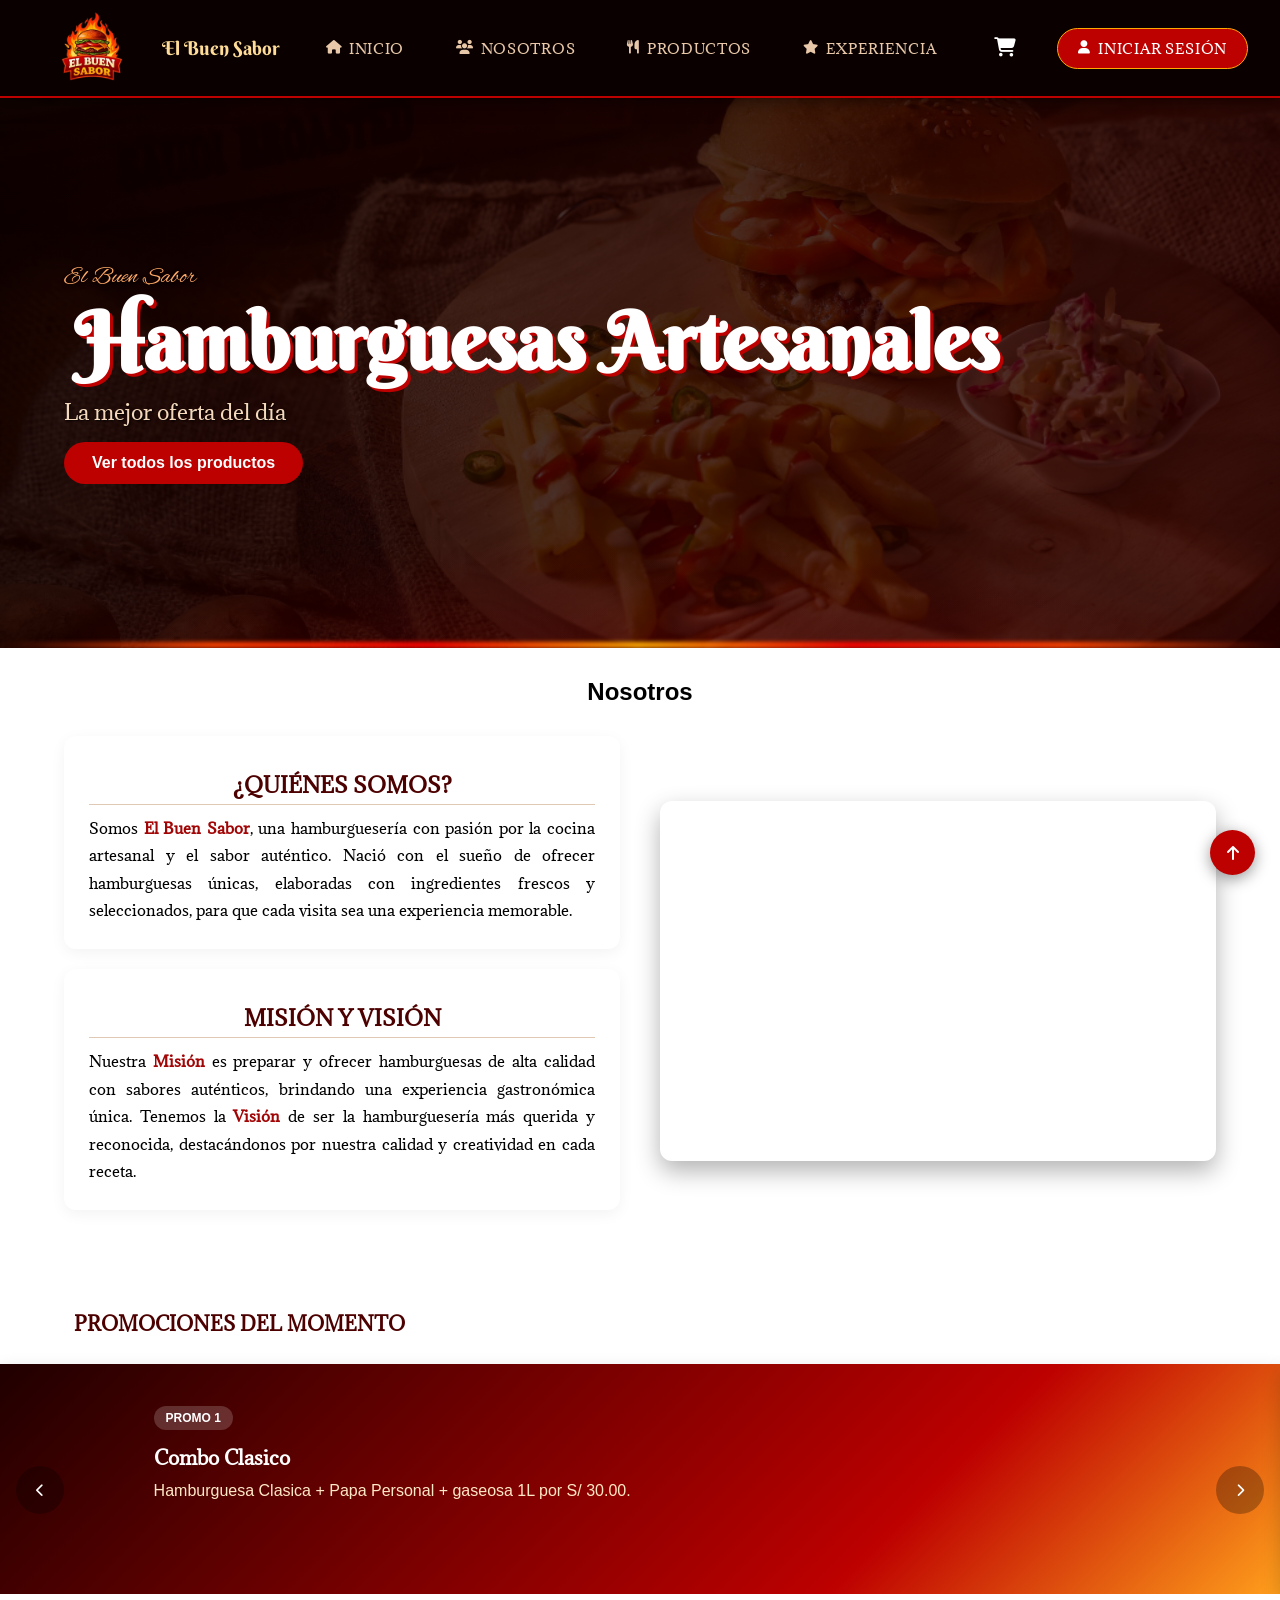
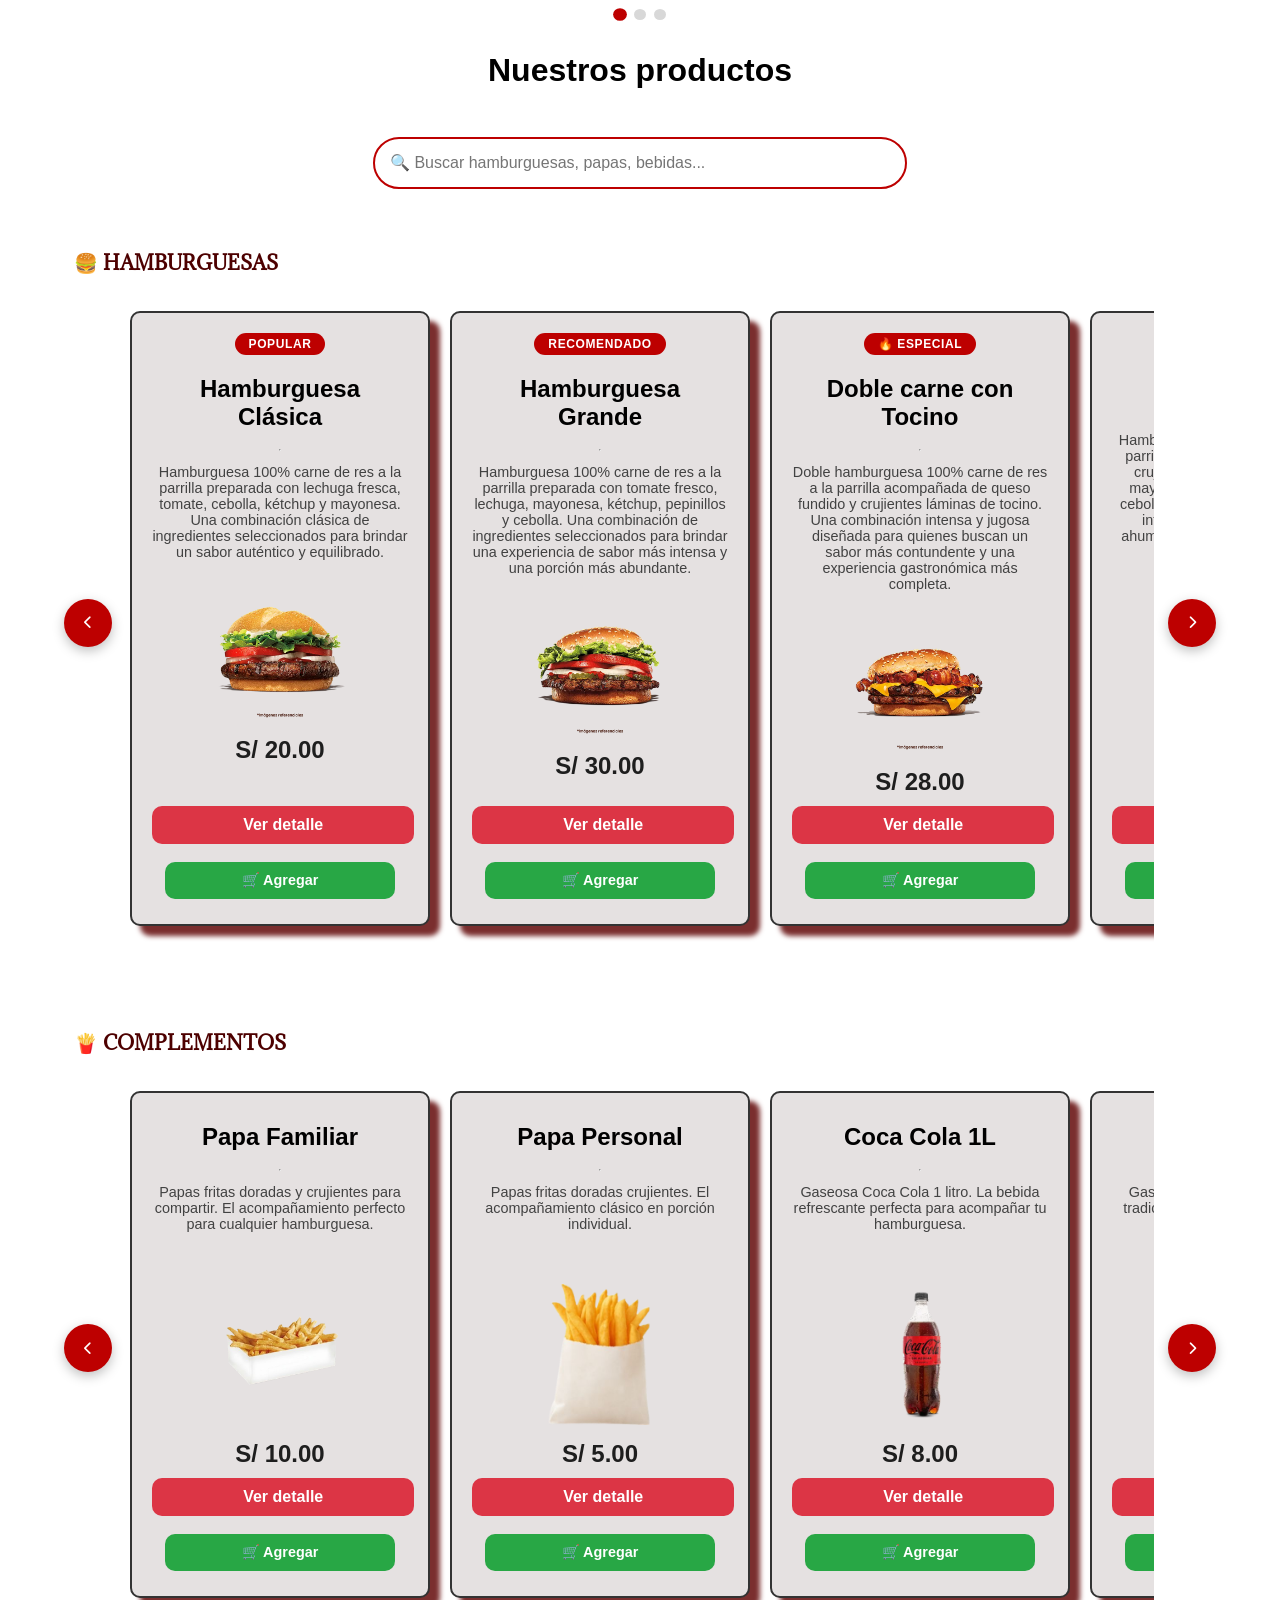
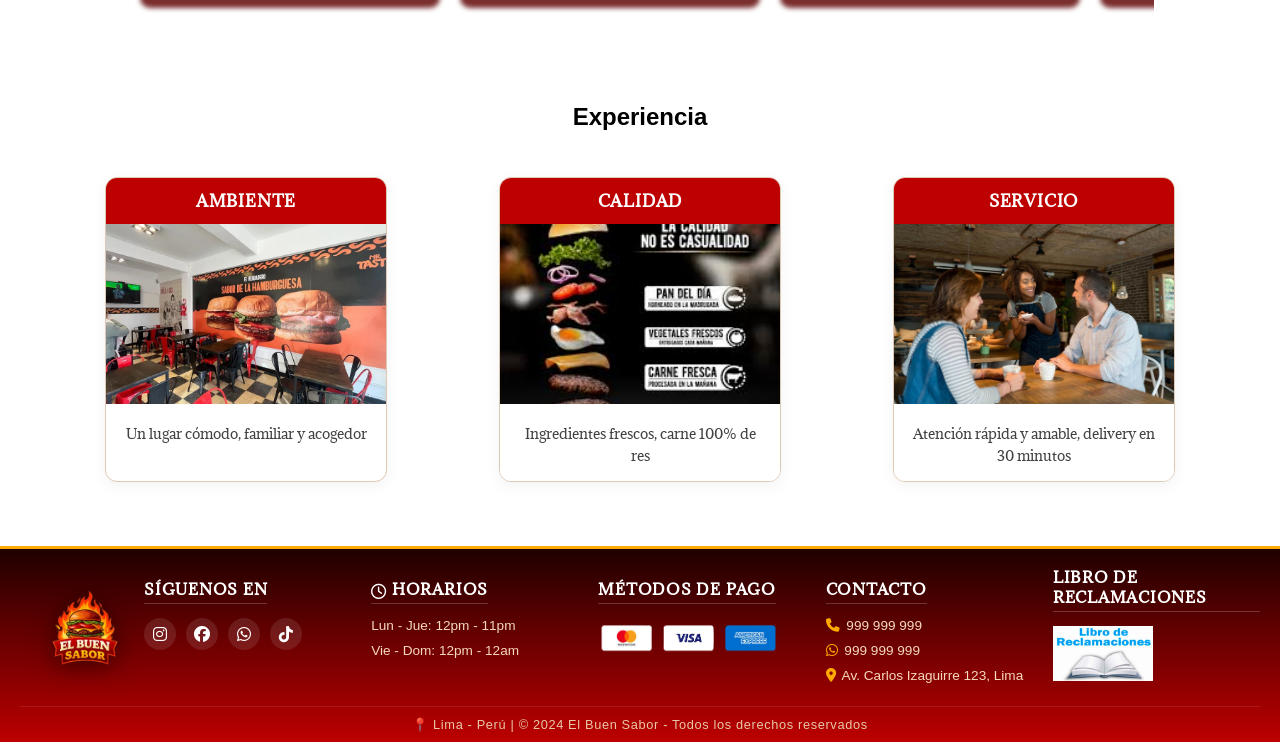
==== commit 11d9247e: "Se agrego Login y mas iconos se agrego funcionalidad al login se Agrego Libreria de diseño al paquet" ====
--- a/public_html/index.html
+++ b/public_html/index.html
@@ -99,21 +99,13 @@
             </div>
         </section>
 
-        <div class="containers">
-            <div class="buscador-productos">
-                <input
-                    type="text"
-                    id="buscadorProductos"
-                    placeholder="🔍 Buscar hamburguesas, papas, bebidas..."
-                    >
-            </div>
-        </div>
+
 
         <!-- ========================================
              SECCIÓN PRODUCTOS
         ======================================== -->
         <div id="Productos">
-            <h1 class="text-center">Nuestros productos</h1><br>
+
 
             <!-- Promociones: cambia estos textos cuando quieras actualizar las ofertas -->
             <div class="containers">
@@ -145,7 +137,16 @@
                 </button>
                 <div class="promo-dots" aria-label="Indicadores de promociones"></div>
             </div>
-
+            <h1 class="text-center">Nuestros productos</h1><br>
+            <div class="containers">
+                <div class="buscador-productos">
+                    <input
+                        type="text"
+                        id="buscadorProductos"
+                        placeholder="🔍 Buscar hamburguesas, papas, bebidas..."
+                        >
+                </div>
+            </div>
             <!-- Hamburguesas -->
             <div class="containers">
                 <h2 class="subtitulo">🍔 Hamburguesas</h2>
@@ -253,10 +254,10 @@
                     <div class="redes-container">
                         <h5>Síguenos en</h5>
                         <div class="cajas_red">
-                            <a href="www.instagram.com" class="Redes_Sociales"><i class="fa-brands fa-instagram"></i></a>
-                            <a href="www.facebook.com" class="Redes_Sociales"><i class="fa-brands fa-facebook"></i></a>
-                            <a href="www.whatsapp.com" class="Redes_Sociales"><i class="fa-brands fa-whatsapp"></i></a>
-                            <a href="www.tiktok.com" class="Redes_Sociales"><i class="fa-brands fa-tiktok"></i></a>
+                            <a href="https://www.instagram.com" class="Redes_Sociales"><i class="fa-brands fa-instagram"></i></a>
+                            <a href="https://www.facebook.com" class="Redes_Sociales"><i class="fa-brands fa-facebook"></i></a>
+                            <a href="https://www.whatsapp.com" class="Redes_Sociales"><i class="fa-brands fa-whatsapp"></i></a>
+                            <a href="https://www.tiktok.com" class="Redes_Sociales"><i class="fa-brands fa-tiktok"></i></a>
                         </div>
                     </div>
                     <div class="horarios">
--- a/public_html/CSS/styles.css
+++ b/public_html/CSS/styles.css
@@ -1664,41 +1664,54 @@
 
 
 
-.nav-carrito{
-    display: flex;
-    align-items: center;
-    gap: 8px;
-
+/* ===== CONTADOR DEL CARRITO ===== */
+.nav-carrito {
+    position: relative;  /* ← NUEVO: necesario para el posicionamiento */
+    display: inline-flex;
+    align-items: center;
     text-decoration: none;
     color: white;
-    font-weight: bold;
-
-    padding: 10px 15px;
-    border-radius: 8px;
-
-    transition: all 0.3s ease;
-}
-
-.nav-carrito:hover{
-    background: rgba(255,255,255,0.15);
-}
-
-#contadorCarrito{
+    padding: 8px 12px;
+    transition: color 0.3s ease;
+    font-size: 1.2rem;
+}
+
+.nav-carrito:hover {
+    color: #FF6B35;
+}
+
+#contadorCarrito {
     width: 22px;
     height: 22px;
-
     display: flex;
     align-items: center;
     justify-content: center;
-
     border-radius: 50%;
-
-    background: #FFD700;
-    color: black;
-
-    font-size: 0.8rem;
-    font-weight: bold;
-}
+    background: #FF6B35;  /* ← CAMBIADO: antes era #FFD700 (amarillo) */
+    color: white;          /* ← CAMBIADO: antes era black */
+    font-size: 0.7rem;
+    font-weight: 700;
+    position: absolute;
+    top: -8px;             /* ← NUEVO */
+    right: -8px;           /* ← NUEVO */
+    border: 2px solid white;  /* ← NUEVO */
+    box-shadow: 0 2px 5px rgba(255, 107, 53, 0.4);  /* ← NUEVO */
+    transition: transform 0.2s ease;
+    font-family: 'Arial', sans-serif;
+    z-index: 10;           /* ← NUEVO */
+    text-align: center;
+}
+
+#contadorCarrito:hover {
+    transform: scale(1.15);  /* ← NUEVO */
+}
+
+#contadorCarrito.cero {
+    background: #6c757d;     /* ← NUEVO */
+    box-shadow: 0 2px 5px rgba(108, 117, 125, 0.3);
+}
+
+
 
 
 
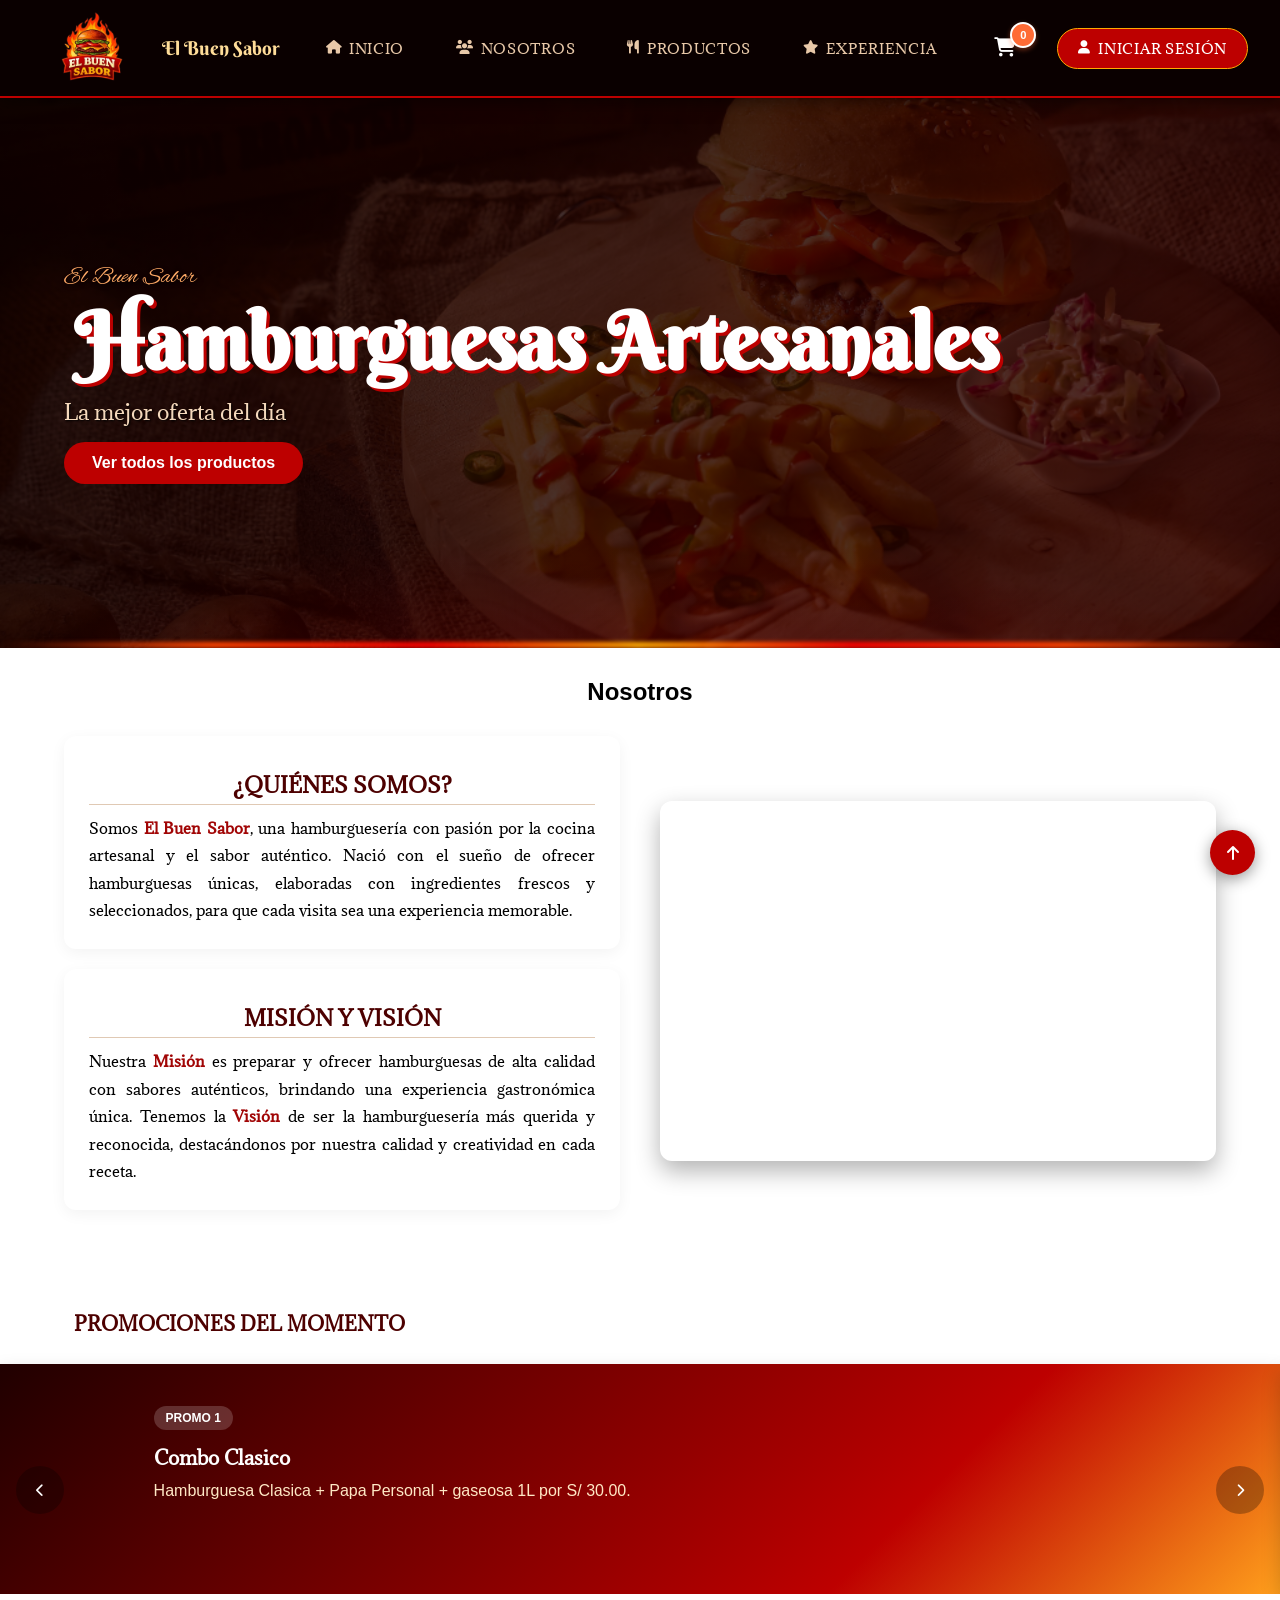
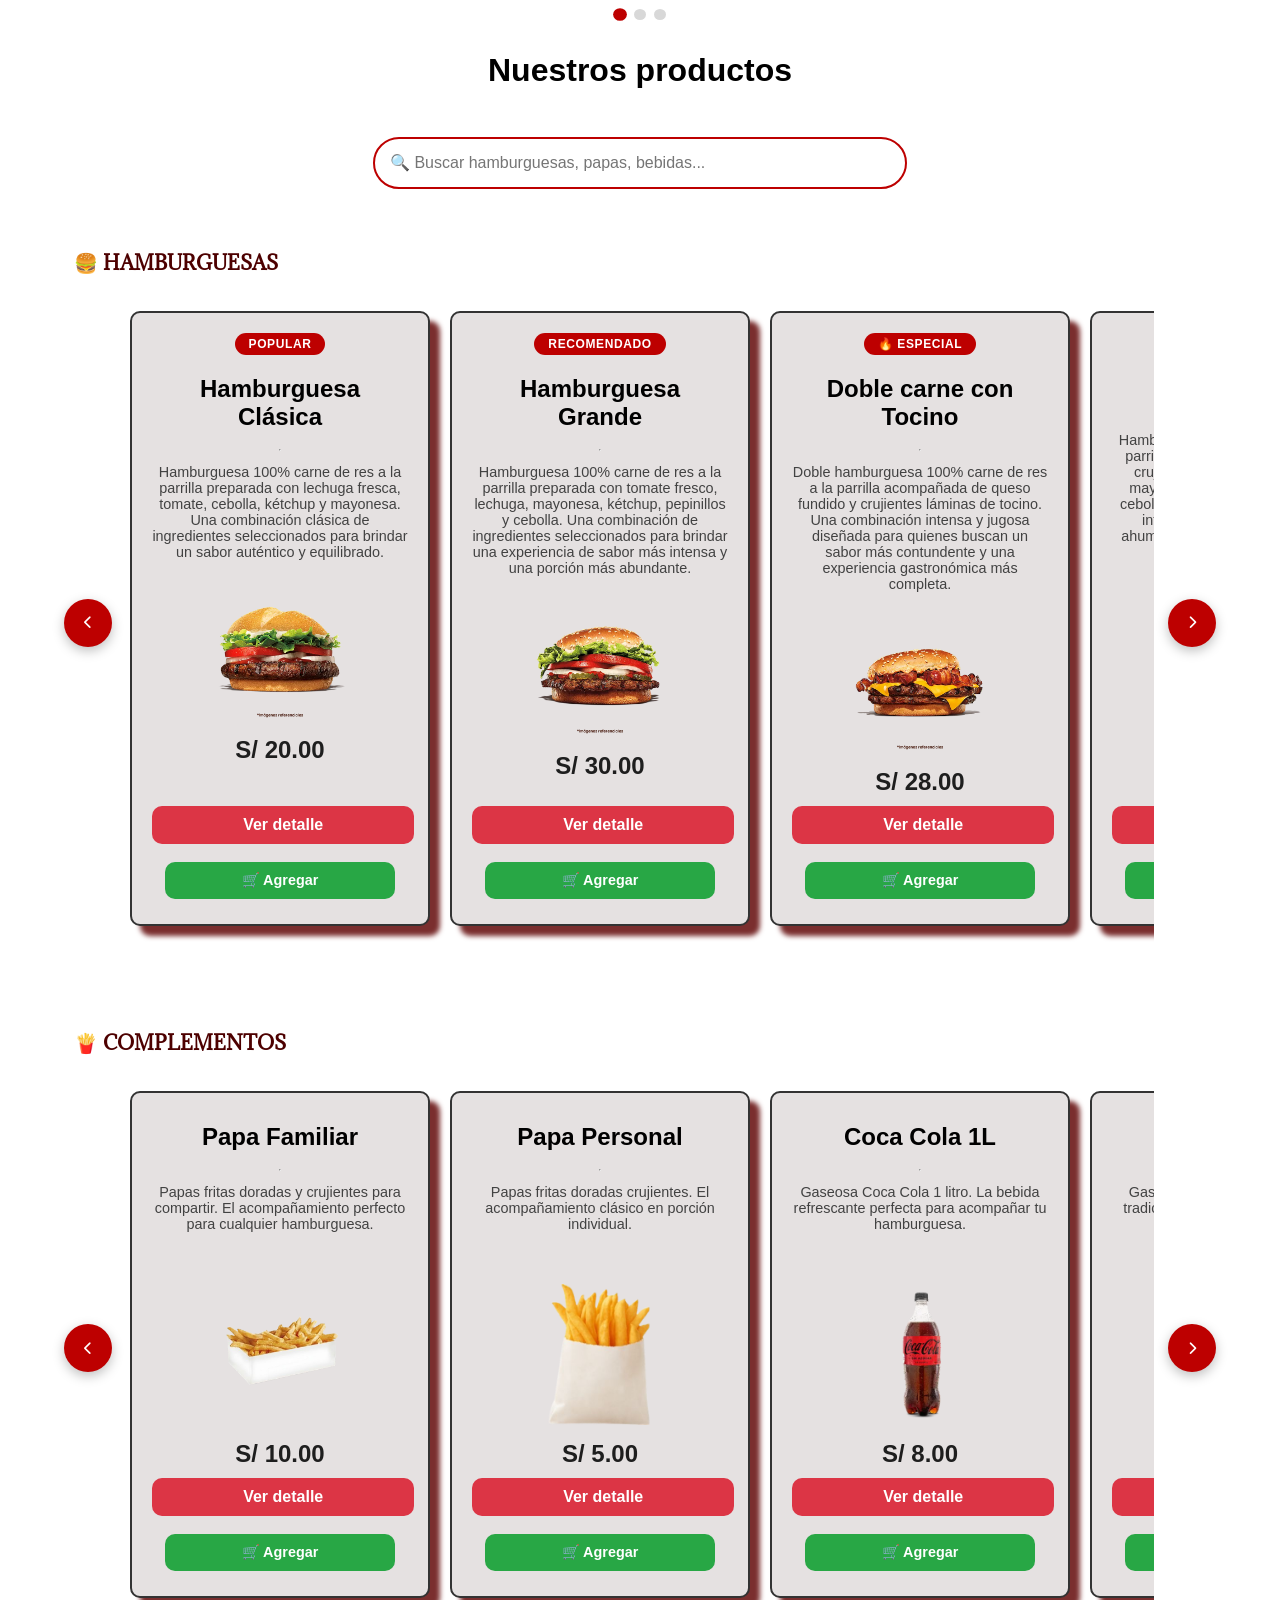
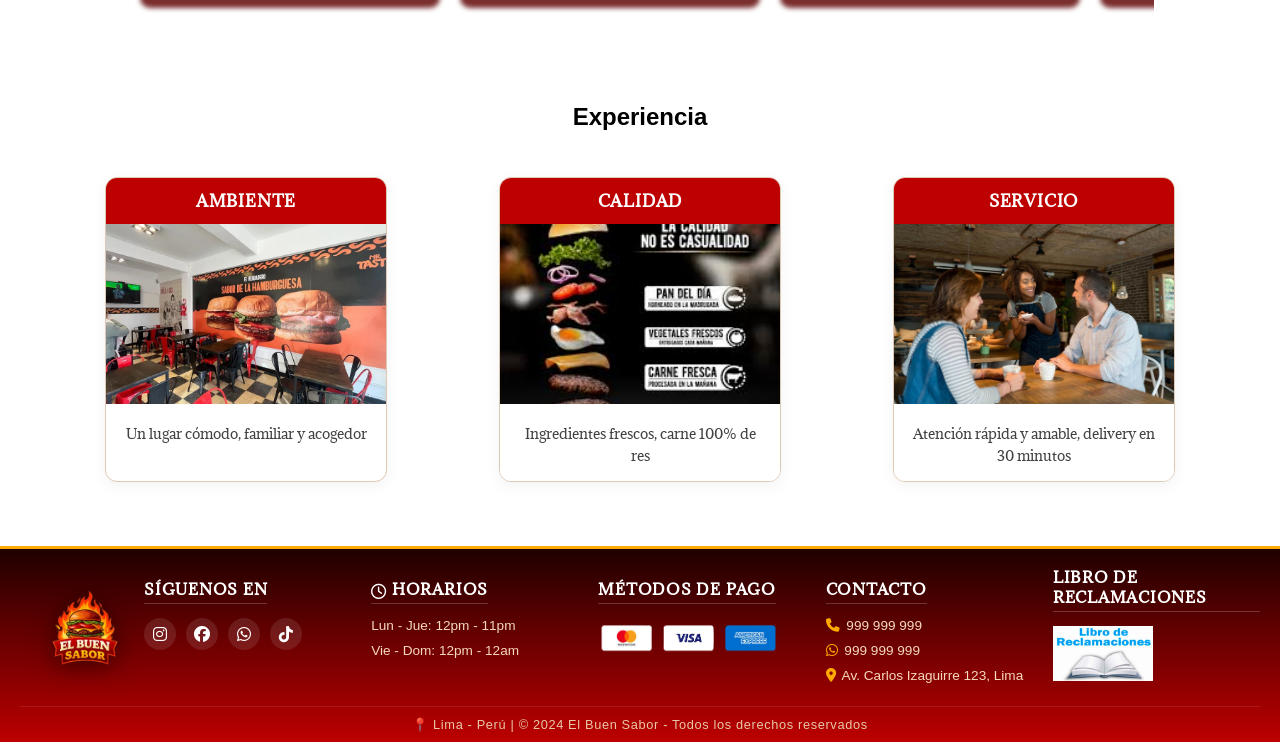
==== commit 88befa88: "Actualizar index.html" ====
--- a/public_html/index.html
+++ b/public_html/index.html
@@ -99,13 +99,11 @@
             </div>
         </section>
 
-
-
         <!-- ========================================
              SECCIÓN PRODUCTOS
         ======================================== -->
         <div id="Productos">
-
+            
 
             <!-- Promociones: cambia estos textos cuando quieras actualizar las ofertas -->
             <div class="containers">
@@ -138,15 +136,15 @@
                 <div class="promo-dots" aria-label="Indicadores de promociones"></div>
             </div>
             <h1 class="text-center">Nuestros productos</h1><br>
-            <div class="containers">
-                <div class="buscador-productos">
-                    <input
-                        type="text"
-                        id="buscadorProductos"
-                        placeholder="🔍 Buscar hamburguesas, papas, bebidas..."
-                        >
-                </div>
-            </div>
+<div class="containers">
+            <div class="buscador-productos">
+                <input
+                    type="text"
+                    id="buscadorProductos"
+                    placeholder="🔍 Buscar hamburguesas, papas, bebidas..."
+                    >
+            </div>
+        </div>
             <!-- Hamburguesas -->
             <div class="containers">
                 <h2 class="subtitulo">🍔 Hamburguesas</h2>
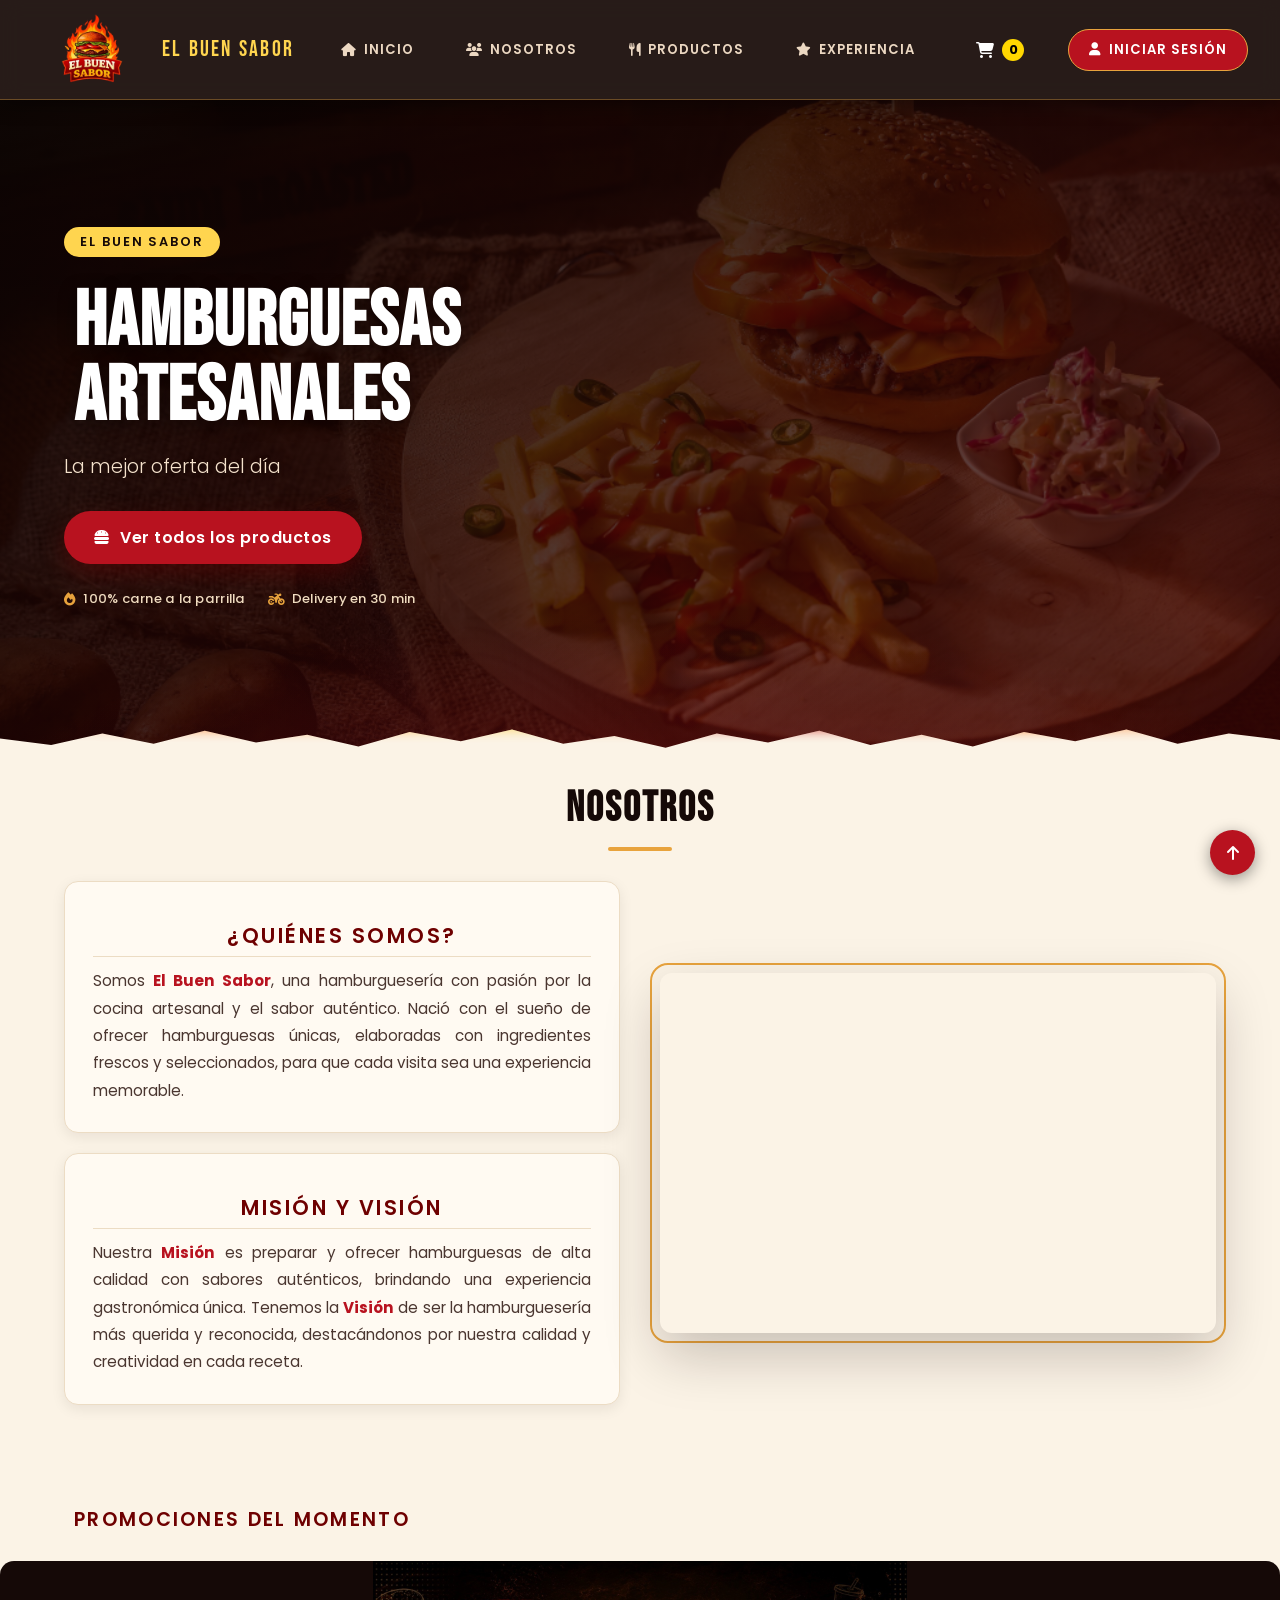
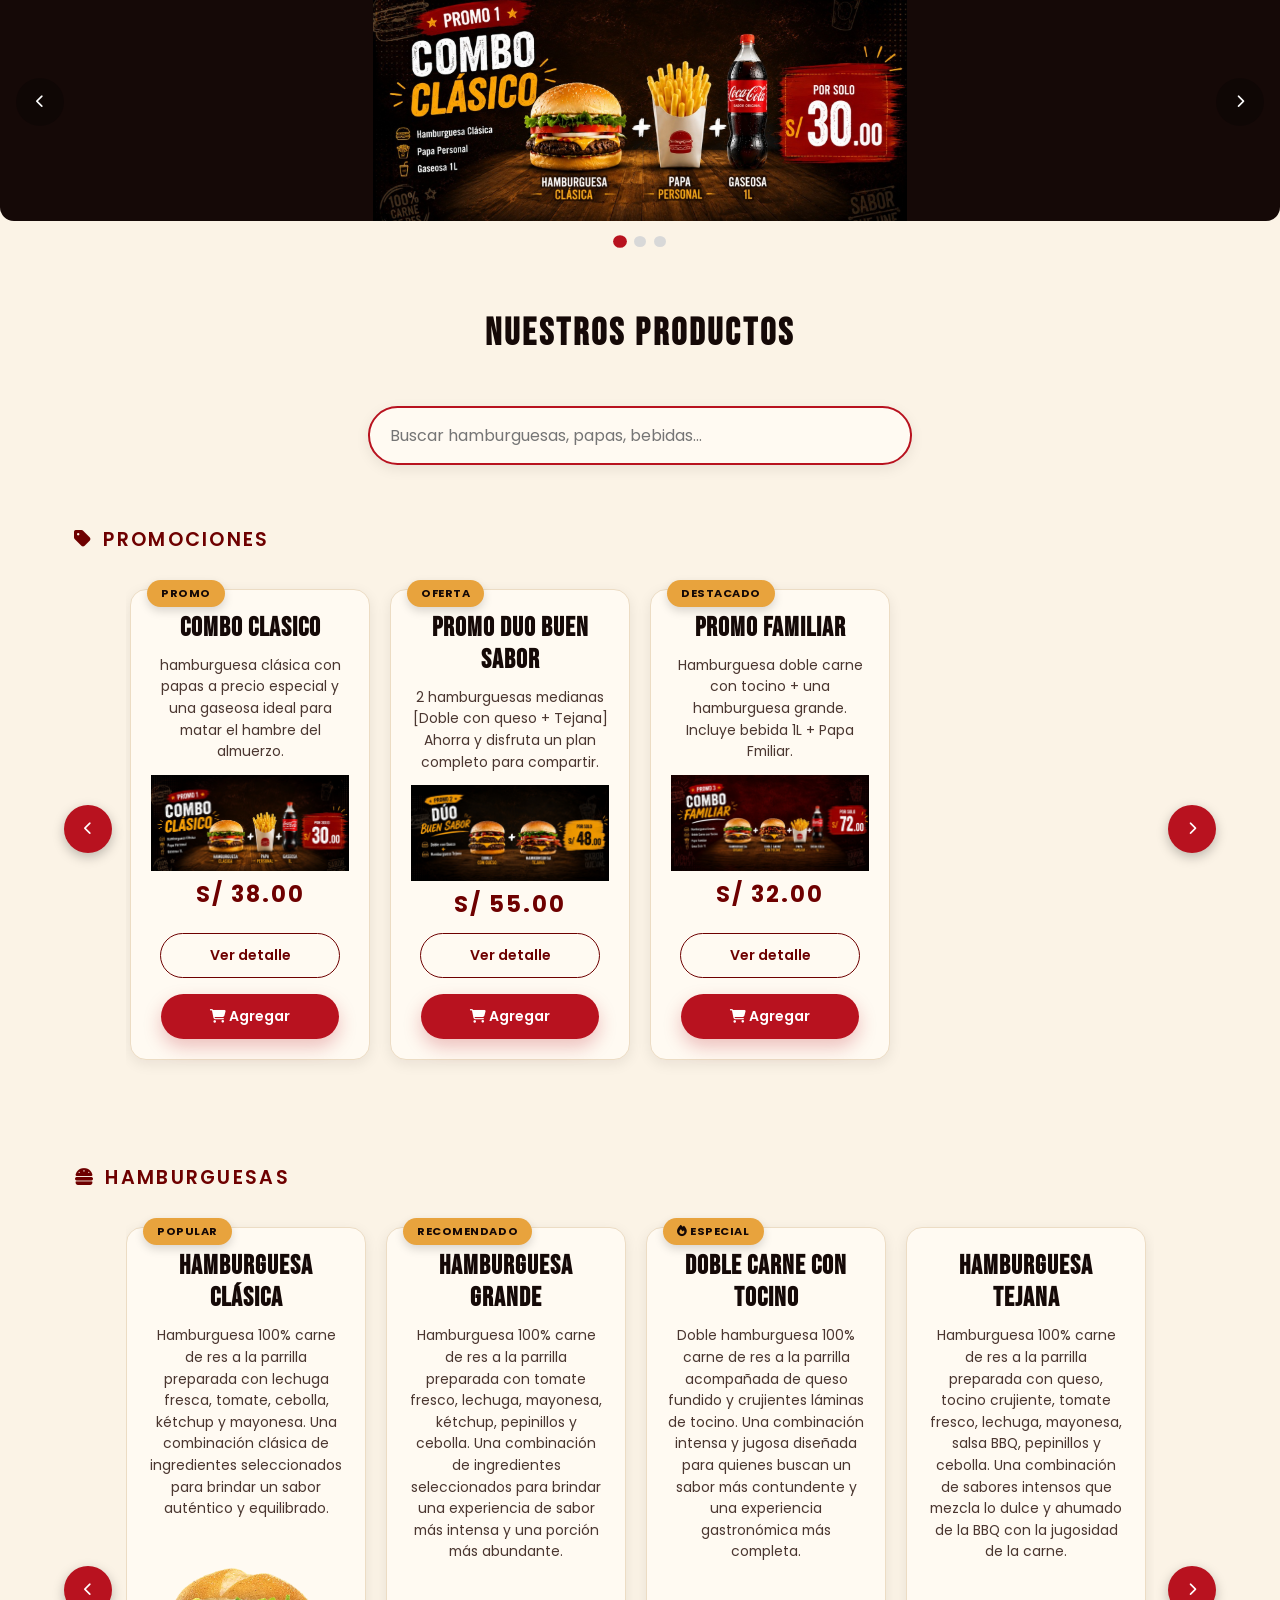
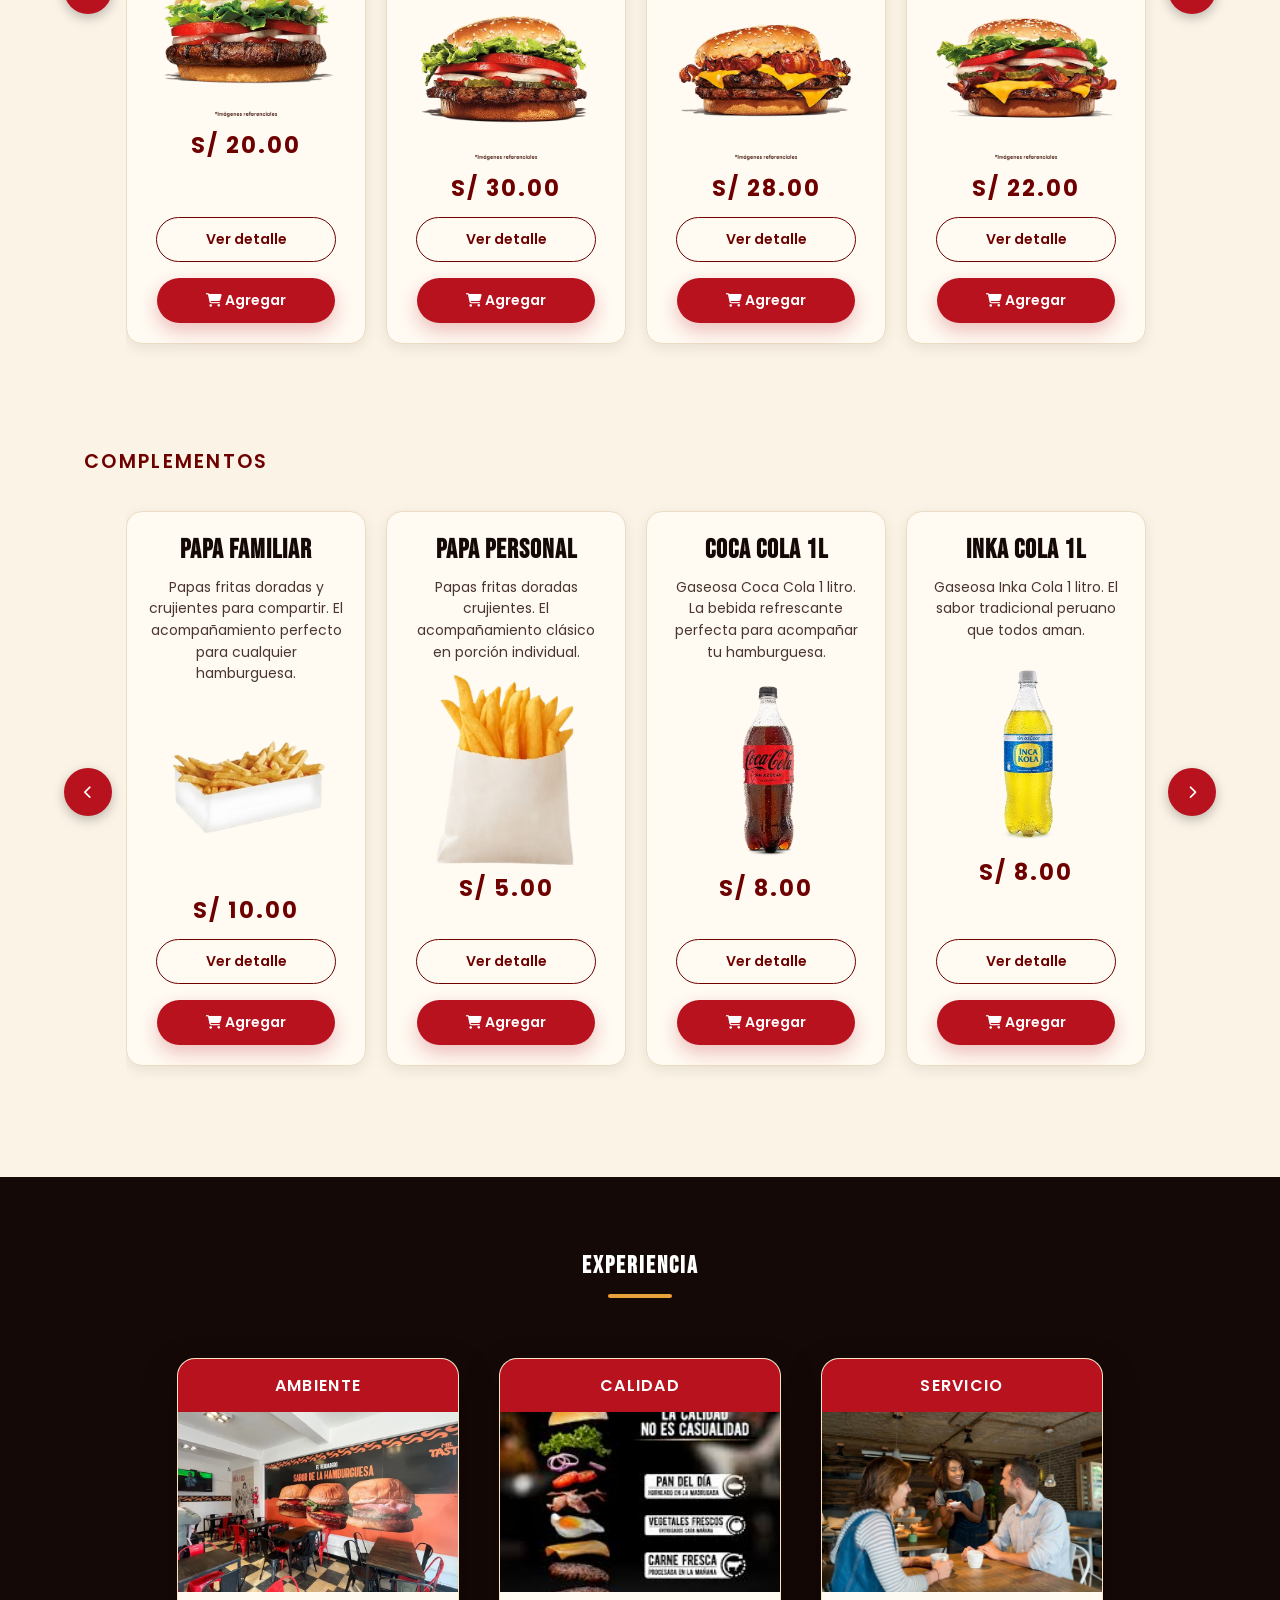
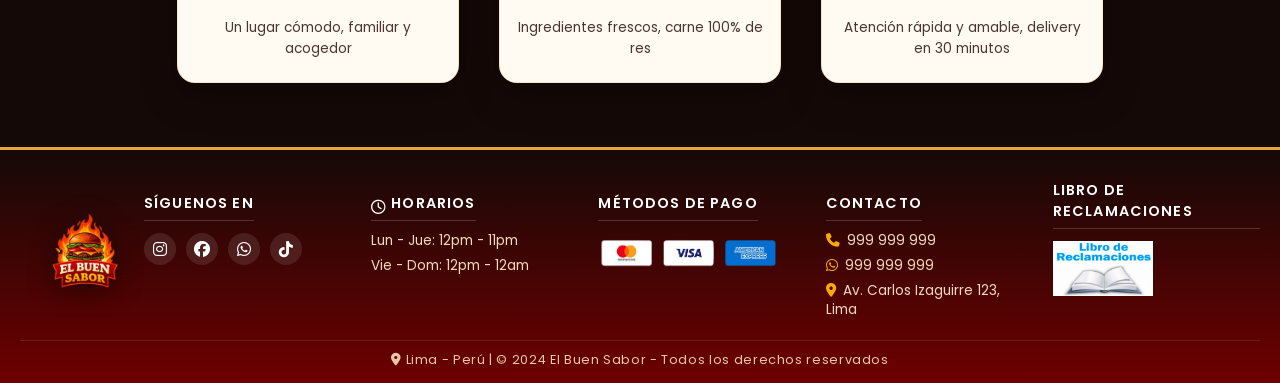
==== commit c5911bf2: "Se agrego Login y mas iconos se agrego funcionalidad al login se Agrego Libreria de diseño al paquet" ====
--- a/public_html/index.html
+++ b/public_html/index.html
@@ -10,9 +10,7 @@
         <link rel="icon" type="image/png" href="imagenes/Logo/favicon-logo.png">
         <link href="CSS/styles.css" rel="stylesheet" type="text/css" />
         <link rel="stylesheet" href="https://cdnjs.cloudflare.com/ajax/libs/font-awesome/6.4.2/css/all.min.css">
-        <link
-            href="https://fonts.googleapis.com/css2?family=Adamina&family=Alex+Brush&family=Arbutus+Slab&family=Berkshire+Swash&display=swap"
-            rel="stylesheet">
+        <link href="https://fonts.googleapis.com/css2?family=Bebas+Neue&family=Poppins:wght@300;400;500;600;700&display=swap" rel="stylesheet">
     </head>
 
     <body class="PaginaRest">
@@ -63,7 +61,13 @@
                     <div class="hero-badge" id="heroBadge">El Buen Sabor</div>
                     <h1 class="hero-title" id="heroTitle">Hamburguesas Artesanales</h1>
                     <p class="hero-subtitle" id="heroSubtitle">La mejor oferta del día</p>
-                    <a href="#" class="hero-btn" id="btnViewProducts">Ver todos los productos</a>
+                    <a href="#" class="hero-btn" id="btnViewProducts">
+                        <i class="fa-solid fa-burger"></i> Ver todos los productos
+                    </a>
+                    <div class="hero-trust">
+                        <span><i class="fa-solid fa-fire"></i> 100% carne a la parrilla</span>
+                        <span><i class="fa-solid fa-motorcycle"></i> Delivery en 30 min</span>
+                    </div>
                 </div>
             </div>
         </header>
@@ -114,20 +118,20 @@
                     <i class="fa-solid fa-chevron-left"></i>
                 </button>
                 <section class="productos-slider promociones-slider" id="promociones-container" aria-live="polite">
-                    <article class="promo-card">
-                        <span>Promo 1</span>
-                        <h3>Combo Clasico</h3>
-                        <p>Hamburguesa Clasica + Papa Personal + gaseosa 1L por S/ 30.00.</p>
+                    <article class="promo-card" style="--bg-img:url('imagenes/promos/promo1.jpeg')">
+                        <a href="#promociones-list-container" class="promo-link">
+                            <img src="imagenes/promos/promo1.jpeg" alt="El Buen Sabor">
+                        </a>
                     </article>
-                    <article class="promo-card">
-                        <span>Promo 2</span>
-                        <h3>Duo Buen Sabor</h3>
-                        <p>2 hamburguesas: Doble con queso + Hamburguesa Tejana por S/ 48.00.</p>
+                    <article class="promo-card" style="--bg-img:url('imagenes/promos/promo2.jpeg')">
+                        <a href="#promociones-list-container" class="promo-link">
+                            <img src="imagenes/promos/promo2.jpeg" alt="El Buen Sabor">
+                        </a>
                     </article>
-                    <article class="promo-card">
-                        <span>Promo 3</span>
-                        <h3>Combo Familiar</h3>
-                        <p>Hamburguesa Grande + Doble carne con Tocino + Papa Familiar + Coca Cola 1L por S/ 72.00.</p>
+                    <article class="promo-card" style="--bg-img:url('imagenes/promos/promo3.jpeg')">
+                        <a href="#promociones-list-container" class="promo-link">
+                            <img src="imagenes/promos/promo3.jpeg" alt="El Buen Sabor">
+                        </a>
                     </article>
                 </section>
                 <button class="btn-carrusel btn-next" type="button" aria-label="Ver promociones siguientes">
@@ -136,18 +140,38 @@
                 <div class="promo-dots" aria-label="Indicadores de promociones"></div>
             </div>
             <h1 class="text-center">Nuestros productos</h1><br>
-<div class="containers">
-            <div class="buscador-productos">
-                <input
-                    type="text"
-                    id="buscadorProductos"
-                    placeholder="🔍 Buscar hamburguesas, papas, bebidas..."
+            <div class="containers">
+                <div class="buscador-productos">
+                    <input
+                        type="text"
+                        id="buscadorProductos"
+                        placeholder="Buscar hamburguesas, papas, bebidas..."
+                        autocomplete="off"
                     >
-            </div>
-        </div>
+                    <div id="searchDropdown" class="search-dropdown" aria-live="polite"></div>
+                </div>
+            </div>
+
+            <!-- Promociones -->
+            <div class="containers">
+                <h2 class="subtitulo"><i class="fa-solid fa-tag"></i> Promociones</h2>
+            </div>
+            <div class="carrusel-productos" data-carousel="promociones-list-container">
+                <button class="btn-carrusel btn-prev" type="button" aria-label="Ver promociones anteriores">
+                    <i class="fa-solid fa-chevron-left"></i>
+                </button>
+                <section class="productos-slider" id="promociones-list-container" aria-live="polite">
+                    <!-- Las tarjetas se generan con JavaScript -->
+                </section>
+                <button class="btn-carrusel btn-next" type="button" aria-label="Ver promociones siguientes">
+                    <i class="fa-solid fa-chevron-right"></i>
+                </button>
+            </div>
+
+
             <!-- Hamburguesas -->
             <div class="containers">
-                <h2 class="subtitulo">🍔 Hamburguesas</h2>
+                <h2 class="subtitulo"><i class="fa-solid fa-burger"></i> Hamburguesas</h2>
             </div>
             <div class="carrusel-productos" data-carousel="hamburguesas-container">
                 <button class="btn-carrusel btn-prev" type="button" aria-label="Ver productos anteriores">
@@ -163,7 +187,7 @@
 
             <!-- Complementos -->
             <div class="containers">
-                <h2 class="subtitulo">🍟 Complementos</h2>
+                <h2 class="subtitulo"><i class="fa-solid fa-fries"></i> Complementos</h2>
             </div>
             <div class="carrusel-productos" data-carousel="complementos-container">
                 <button class="btn-carrusel btn-prev" type="button" aria-label="Ver complementos anteriores">
@@ -226,16 +250,16 @@
                             <i class="fa-solid fa-venus-mars"></i>
                             <select id="generoUsuario">
                                 <option value="">Selecciona tu género</option>
-                                <option value="chico">👨 Chico</option>
-                                <option value="chica">👩 Chica</option>
-                                <option value="otro">🌟 Prefiero no decirlo</option>
+                                <option value="chico"><i class="fa-solid fa-mars"></i> Chico</option>
+                                <option value="chica"><i class="fa-solid fa-venus"></i> Chica</option>
+                                <option value="otro"><i class="fa-solid fa-star"></i> Prefiero no decirlo</option>
                             </select>
                         </div>
                         <button type="submit" class="btn-submit">
                             <i class="fa-solid fa-face-smile"></i> Entrar
                         </button>
                     </form>
-                    <p class="modal-nota">✨ Solo dinos tu nombre y cómo te identificas ✨</p>
+                    <p class="modal-nota"><i class="fa-solid fa-sparkles"></i> Solo dinos tu nombre y cómo te identificas <i class="fa-solid fa-sparkles"></i></p>
                 </div>
             </div>
         </div>
@@ -282,7 +306,7 @@
                 </div>
             </div>
             <div class="footer-bottom">
-                <h6>📍 Lima - Perú | © 2024 El Buen Sabor - Todos los derechos reservados</h6>
+                <h6><i class="fa-solid fa-location-dot"></i> Lima - Perú | © 2024 El Buen Sabor - Todos los derechos reservados</h6>
             </div>
         </footer>
 
--- a/public_html/CSS/styles.css
+++ b/public_html/CSS/styles.css
@@ -1,1999 +1,2707 @@
-/* ==========================================================================
-   1. ESTILOS GENERALES Y ESTRUCTURA BASE
-   ========================================================================== */
-.PaginaRest {
-    margin: 0;
-    font-family: Arial, sans-serif;
-    background: #ffffff;
-}
-
-html {
-    scroll-behavior: smooth;
-}
-
-.containers {
-    margin: 0 auto;
-    width: 90%;
-    padding-top: 85px;
-    margin-top: -85px;
-}
-
-.text-center {
-    text-align: center;
-}
-
-h2, h1 {
-    text-align: center;
-    color: #000000;
-    margin: 10px;
-}
-
-.titulo-principal {
-    margin-top: 30px;
-    margin-bottom: 25px;
-}
-
-/* ==========================================================================
-   2. BANNER PRINCIPAL
-   ========================================================================== */
-/* ==========================================================================
-   3. NAVEGACIÓN (NAV) - MENÚ PRINCIPAL
-   ========================================================================== */
-
-nav {
-    display: flex;
-    justify-content: space-between;
-    align-items: center;
-    flex-wrap: wrap;
-    background: #0a0000;
-    border-bottom: 2px solid #bd0000;
-    position: sticky;
-    top: 0;
-    z-index: 100;
-    box-shadow: 0 2px 16px #00000088;
-    padding: 0.5rem 2rem;
-}
-
-.nav-logo {
-    display: flex;
-    align-items: center;
-    gap: 10px;
-}
-
-.nav-logo img {
-    width: 120px;
-    height: auto;
-}
-
-.nav-logo span {
-    font-family: "Berkshire Swash", cursive;
-    font-size: 1.2rem;
-    color: #ffdd99;
-}
-
-.nav-menu {
-    display: flex;
-    gap: 1rem;
-    flex-wrap: wrap;
-}
-
-.nav-enlace {
-    color: #e8c8a8;
-    padding: 10px 18px;
-    text-decoration: none;
-    font-size: 0.85rem;
-    font-family: "Adamina", serif;
-    letter-spacing: 0.05em;
-    text-transform: uppercase;
-    transition: all 0.3s;
-    display: flex;
-    align-items: center;
-    gap: 7px;
-    border-radius: 30px;
-}
-
-.nav-enlace:hover {
-    background: #bd0000;
-    color: #ffffff;
-}
-
-.nav-login {
-    background: #bd0000;
-    color: #ffffff;
-    padding: 10px 20px;
-    text-decoration: none;
-    font-size: 0.85rem;
-    font-family: "Adamina", serif;
-    letter-spacing: 0.05em;
-    text-transform: uppercase;
-    transition: all 0.3s;
-    display: flex;
-    align-items: center;
-    gap: 8px;
-    border-radius: 30px;
-    border: 1px solid #ffaa00;
-}
-
-.nav-login:hover {
-    background: #8b0000;
-    transform: scale(1.02);
-    border-color: #ffaa66;
-}
-
-.nav-boton {
-    background: #bd0000;
-    color: #fff;
-    padding: 10px 20px;
-    border: 2px solid #ffaa00;
-    border-radius: 30px;
-    display: none;
-    font-size: 0.85rem;
-    font-family: "Adamina", serif;
-    letter-spacing: 0.05em;
-    text-transform: uppercase;
-    cursor: pointer;
-    transition: all 0.3s ease;
-}
-
-.nav-boton:hover {
-    background: #8b0000;
-}
-
-.nav-boton i {
-    margin-right: 8px;
-}
-
-
-/* ==========================================================================
-   4. HERO BANNER
-   ========================================================================== */
-.hero-banner {
-    position: relative;
-    background: linear-gradient(135deg, #0d0000cc, #2a0000cc), url('../imagenes/inicio/hamburguesainicio.jpg');
-    background-size: cover;
-    background-position: center;
-    background-repeat: no-repeat;
-    min-height: 550px;
-    display: flex;
-    align-items: center;
-    overflow: hidden;
-}
-
-.hero-banner h1 {
-    text-align: left;
-    color: #ffffff;
-    margin: 10px;
-}
-
-.hero-overlay {
-    position: absolute;
-    inset: 0;
-    background: radial-gradient(ellipse 80% 60% at 50% 120%, #c0000044 0%, transparent 70%);
-}
-
-.hero-llamas {
-    position: absolute;
-    bottom: 0;
-    left: 0;
-    right: 0;
-    height: 6px;
-    background: linear-gradient(90deg, transparent, #ff4400, #ff0000, #ffaa00, #ff0000, #ff4400, transparent);
-    filter: blur(2px);
-}
-
-.hero-container {
-    position: relative;
-    z-index: 2;
-    max-width: 1200px;
-    width: 90%;
-    margin: 0 auto;
-    display: flex;
-    align-items: center;
-    justify-content: space-between;
-    flex-wrap: wrap;
-    gap: 2rem;
-    padding: 4rem 0;
-}
-
-.hero-content {
-    flex: 1;
-    min-width: 280px;
-    text-align: left;
-}
-
-.hero-badge {
-    font-family: "Alex Brush", cursive;
-    font-size: 1.5rem;
-    color: #ffaa66;
-    margin-bottom: 0.5rem;
-    text-shadow: 2px 2px 4px #000;
-}
-
-.hero-title {
-    font-family: "Berkshire Swash", cursive;
-    font-size: 5rem;
-    color: #ffdd99;
-    text-shadow: 3px 3px 0 #bd0000;
-    margin: 0;
-    line-height: 1;
-}
-
-.hero-subtitle {
-    font-family: "Adamina", serif;
-    font-size: 1.3rem;
-    color: #f5d9bc;
-    margin: 1rem 0;
-    text-shadow: 1px 1px 2px #000;
-}
-
-.hero-btn {
-    display: inline-block;
-    background: #bd0000;
-    color: white;
-    text-decoration: none;
-    padding: 12px 28px;
-    border-radius: 40px;
-    font-weight: bold;
-    transition: all 0.3s;
-}
-
-.hero-btn:hover {
-    background: #ff4400;
-    transform: translateY(-3px);
-}
-
-.hero-logo {
-    flex: 1;
-    min-width: 280px;
-    text-align: center;
-}
-
-.hero-logo-img {
-    max-width: 280px;
-    width: 100%;
-    filter: drop-shadow(0 10px 30px #ff000055);
-    animation: floatLogo 3s ease-in-out infinite;
-}
-
-@keyframes floatLogo {
-    0%, 100% {
-        transform: translateY(0);
-    }
-    50% {
-        transform: translateY(-15px);
-    }
-}
-
-/* ==========================================================================
-   5. CARRUSEL DE PROMOCIONES
-   ========================================================================== */
-/* ==========================================================================
-   6. SECCIÓN NOSOTROS
-   ========================================================================== */
-.nosotros-layout {
-    display: grid;
-    grid-template-columns: 1fr 1fr;
-    gap: 40px;
-    align-items: center;
-    margin-top: 30px;
-    margin-bottom: 40px;
-}
-
-.info-block {
-    background: white;
-    padding: 25px;
-    border-radius: 12px;
-    box-shadow: 0 4px 15px rgba(0, 0, 0, 0.05);
-    margin-bottom: 20px;
-}
-
-.nosotros-video-wrapper {
-    width: 100%;
-}
-
-.nosotros-video-wrapper iframe {
-    width: 100%;
-    height: 360px;
-    border-radius: 12px;
-    box-shadow: 0 10px 25px rgba(0, 0, 0, 0.3);
-}
-
-.titulo {
-    font-family: "Adamina", serif;
-    font-size: 1.3rem;
-    color: #4d0000;
-    margin: 10px 0 10px;
-    border-bottom: 1px solid #e0c9b4;
-    padding-bottom: 5px;
-    text-transform: uppercase;
-}
-
-.subtitulo {
-    text-align: left;
-    margin-top: 40px;
-    margin-bottom: 15px;
-    font-family: "Adamina", serif;
-    color: #4d0000;
-    text-transform: uppercase;
-    font-size: 1.2rem;
-}
-
-.parrafo {
-    font-family: "Adamina", serif;
-    font-size: 0.95rem;
-    line-height: 1.8;
-    color: #000;
-    text-align: justify;
-    margin: 0;
-}
-
-.parrafo strong {
-    color: #a10505;
-}
-
-/* ==========================================================================
-   7. SECCIÓN PRODUCTOS (CATÁLOGO)
-   ========================================================================== */
-.product-card {
-    background: #E5E1E1;
-    color: #1e1e1e;
-    border: 2px solid #333;
-    border-radius: 10px;
-    box-shadow: 10px 10px 5px #7a2e2e;
-    padding: 20px;
-    box-sizing: border-box;
-    display: flex;
-    flex-direction: column;
-    align-items: center;
-    min-height: 400px;
-}
-
-.descripcion {
-    color: #424242;
-    text-align: center;
-    min-height: 80px;
-    margin-bottom: 10px;
-    margin-top: 5px;
-    font-size: 0.9rem;
-}
-
-.img {
-    width: 55%;
-    object-fit: contain;
-    margin: 10px auto;
-    display: block;
-}
-
-.precio {
-    font-size: 1.5rem;
-    font-weight: bold;
-    margin-bottom: 10px;
-    margin-top: 5px;
-}
-
-.btn-detalle {
-    background: rgb(179, 0, 0);
-    display: flex;
-    justify-content: center;
-    align-items: center;
-    padding: 12px 0px;
-    color: #fff;
-    text-decoration: none;
-    border-radius: 8px;
-    width: 90%;
-    margin-left: auto;
-    margin-right: auto;
-    margin-top: auto;
-    margin-bottom: 5px;
-    cursor: pointer;
-    transition: background 0.3s ease, transform 0.1s ease;
-}
-
-.btn-detalle:hover {
-    background: rgb(140, 0, 0);
-}
-
-.btn-detalle:active {
-    transform: scale(0.98);
-}
-
-.btn-agregar-carrito {
-    background: #28a745;
-    color: white;
-    border: none;
-    padding: 10px 20px;
-    border-radius: 8px;
-    cursor: pointer;
-    font-size: 0.9rem;
-    font-weight: bold;
-    transition: background 0.3s ease, transform 0.1s ease;
-    width: 90%;
-    margin: 5px auto;
-}
-
-.btn-agregar-carrito:hover {
-    background: #1e7e34;
-}
-
-.btn-agregar-carrito:active {
-    transform: scale(0.97);
-}
-
-.product-badge {
-    background: #bd0000;
-    color: white;
-    padding: 4px 14px;
-    border-radius: 20px;
-    font-size: 0.75rem;
-    font-weight: bold;
-    text-transform: uppercase;
-    letter-spacing: 0.05em;
-    display: inline-block;
-    margin-bottom: 10px;
-}
-
-.product-buttons {
-    width: 100%;
-    display: flex;
-    flex-direction: column;
-    gap: 8px;
-    margin-top: auto;
-}
-
-/* ==========================================================================
-   8. SECCIÓN EXPERIENCIA
-   ========================================================================== */
-#experiencia {
-    background: #ffffff;
-    padding: 2rem 0;
-    margin: 2rem 0;
-}
-
-#experiencia h2 {
-    text-align: left;
-    font-family: "Adamina", serif;
-    font-size: 1.2rem;
-    color: #4d0000;
-    text-transform: uppercase;
-    margin-bottom: 2rem;
-    letter-spacing: 0.05em;
-}
-
-.contenedor {
-    display: flex;
-    justify-content: center;
-    flex-wrap: wrap;
-    gap: 7rem;
-    max-width: 1200px;
-    margin: 0 auto;
-    padding: 0 20px;
-}
-
-.card {
-    background: white;
-    width: 280px;
-    border-radius: 12px;
-    overflow: hidden;
-    text-align: center;
-    transition: all 0.3s ease;
-    box-shadow: 0 4px 15px rgba(0, 0, 0, 0.05);
-    border: 1px solid #e0c9b4;
-}
-
-.card:hover {
-    transform: translateY(-5px);
-    box-shadow: 0 8px 25px rgba(189, 0, 0, 0.15);
-    border-color: #bd0000;
-}
-
-.card h3 {
-    background: #bd0000;
-    color: white;
-    margin: 0;
-    padding: 12px;
-    font-family: "Adamina", serif;
-    font-size: 1rem;
-    text-transform: uppercase;
-    letter-spacing: 0.05em;
-}
-
-.card img {
-    width: 100%;
-    height: 180px;
-    object-fit: cover;
-}
-
-.card p {
-    padding: 15px;
-    margin: 0;
-    color: #424242;
-    font-family: "Adamina", serif;
-    font-size: 0.85rem;
-    line-height: 1.6;
-    background: white;
-}
-
-/* ==========================================================================
-   9. DETALLE DE PRODUCTOS
-   ========================================================================== */
-.detalle-producto {
-    text-align: center;
-    padding: 40px 0;
-    max-width: 900px;
-    margin: 0 auto;
-}
-
-.detalle-imagen {
-    width: 350px;
-    max-width: 90%;
-    display: block;
-    margin: 0 auto 30px;
-    border-radius: 15px;
-    box-shadow: 0 8px 30px rgba(0, 0, 0, 0.2);
-    transition: transform 0.3s ease;
-}
-
-.detalle-imagen:hover {
-    transform: scale(1.02);
-}
-
-.detalle-titulo {
-    font-family: "Adamina", serif;
-    color: #4d0000;
-    margin-top: 25px;
-    font-size: 2.5rem;
-    text-align: center;
-}
-
-.detalle-descripcion {
-    max-width: 800px;
-    margin: 20px auto;
-    text-align: justify;
-    line-height: 1.8;
-    font-size: 1.05rem;
-    color: #333;
-    padding: 0 15px;
-}
-
-.detalle-producto .btn-detalle {
-    background: #bd0000;
-    color: #fff;
-    text-decoration: none;
-    padding: 12px 30px;
-    border-radius: 30px;
-    display: inline-block;
-    margin: 0 auto 20px auto;
-    font-weight: bold;
-    transition: background 0.3s ease, transform 0.2s ease;
-    width: auto;
-    border: none;
-}
-
-.detalle-producto .btn-detalle:hover {
-    background: #8b0000;
-    transform: translateY(-2px);
-}
-
-.detalle-producto .btn-agregar-carrito {
-    background: #28a745;
-    color: #fff;
-    border: none;
-    padding: 15px 40px;
-    border-radius: 30px;
-    font-size: 1.1rem;
-    font-weight: bold;
-    cursor: pointer;
-    transition: background 0.3s ease, transform 0.2s ease;
-    margin: 10px 0 30px 0;
-    box-shadow: 0 4px 15px rgba(40, 167, 69, 0.3);
-    width: auto;
-}
-
-.detalle-producto .btn-agregar-carrito:hover {
-    background: #1e7e34;
-    transform: translateY(-2px);
-    box-shadow: 0 6px 20px rgba(40, 167, 69, 0.4);
-}
-
-.detalle-producto .precio {
-    font-size: 2.2rem;
-    font-weight: bold;
-    color: #bd0000;
-    margin: 20px 0 15px 0;
-    display: block;
-}
-
-.detalle-producto .subtitulo {
-    text-align: center;
-    margin-top: 40px;
-    margin-bottom: 20px;
-    font-family: "Adamina", serif;
-    color: #4d0000;
-    text-transform: uppercase;
-    font-size: 1.3rem;
-    border-bottom: 2px solid #bd0000;
-    padding-bottom: 10px;
-    display: inline-block;
-}
-
-.nutricion-resumen {
-    display: grid;
-    grid-template-columns: repeat(auto-fit, minmax(140px, 1fr));
-    gap: 15px;
-    margin: 30px 20px;
-}
-
-.nutri-box {
-    background: white;
-    padding: 20px 15px;
-    border-radius: 12px;
-    box-shadow: 0 4px 15px rgba(0, 0, 0, 0.08);
-    border: 1px solid #e0c9b4;
-    transition: transform 0.2s ease, box-shadow 0.2s ease;
-}
-
-.nutri-box:hover {
-    transform: translateY(-3px);
-    box-shadow: 0 6px 20px rgba(0, 0, 0, 0.12);
-}
-
-.nutri-box h3 {
-    color: #bd0000;
-    margin: 0;
-    font-size: 1.6rem;
-    font-weight: bold;
-}
-
-.nutri-box p {
-    margin-top: 8px;
-    font-size: 0.85rem;
-    color: #666;
-    margin-bottom: 0;
-}
-
-.table_container {
-    margin: 30px 20px;
-    width: auto;
-    overflow-x: auto;
-    border-radius: 12px;
-    box-shadow: 0 4px 15px rgba(0, 0, 0, 0.08);
-}
-
-.tabla-nutricional {
-    width: 100%;
-    background: white;
-    border-collapse: collapse;
-    border-radius: 12px;
-    overflow: hidden;
-}
-
-.tabla-nutricional th,
-.tabla-nutricional td {
-    padding: 12px 20px;
-    border: 1px solid #eee;
-    text-align: left;
-}
-
-.tabla-nutricional thead {
-    background: #bd0000;
-    color: white;
-}
-
-.tabla-nutricional thead th {
-    font-family: "Adamina", serif;
-    text-transform: uppercase;
-    letter-spacing: 0.05em;
-    font-weight: bold;
-}
-
-.tabla-nutricional tbody tr:nth-child(even) {
-    background: #f9f5f0;
-}
-
-.tabla-nutricional tbody tr:hover {
-    background: #ffe0b2;
-}
-
-.tabla-nutricional tbody tr:last-child td {
-    border-bottom: none;
-}
-
-.alergenos {
-    background: #fff8f0;
-    padding: 25px 30px;
-    border-radius: 12px;
-    margin: 30px 20px;
-    text-align: left;
-    border-left: 4px solid #bd0000;
-}
-
-.alergenos h2 {
-    text-align: left;
-    color: #4d0000;
-    font-family: "Adamina", serif;
-    font-size: 1.2rem;
-    margin-top: 0;
-    margin-bottom: 15px;
-}
-
-.alergenos ul {
-    list-style: none;
-    padding: 0;
-    display: flex;
-    flex-wrap: wrap;
-    gap: 10px;
-}
-
-.alergenos ul li {
-    background: #fff;
-    padding: 6px 16px;
-    border-radius: 20px;
-    border: 1px solid #e0c9b4;
-    font-size: 0.9rem;
-    color: #333;
-}
-
-.alergenos ul li::before {
-    content: "⚠️ ";
-    font-size: 0.8rem;
-}
-
-/* ==========================================================================
-   10. MODAL DE LOGIN
-   ========================================================================== */
-.modal {
-    display: none;
-    position: fixed;
-    top: 0;
-    left: 0;
-    width: 100%;
-    height: 100%;
-    background: rgba(0, 0, 0, 0.8);
-    z-index: 9999;
-}
-
-.modal.show {
-    display: flex;
-    align-items: center;
-    justify-content: center;
-}
-
-.modal-content {
-    background: white;
-    width: 90%;
-    max-width: 400px;
-    border-radius: 20px;
-    margin: 0 auto;
-}
-
-.modal-header {
-    background: #bd0000;
-    color: white;
-    padding: 15px 20px;
-    border-radius: 20px 20px 0 0;
-    display: flex;
-    justify-content: space-between;
-    align-items: center;
-}
-
-.modal-header h2 {
-    margin: 0;
-    color: white;
-    font-size: 1.2rem;
-}
-
-.modal-close {
-    font-size: 1.5rem;
-    cursor: pointer;
-}
-
-.modal-body {
-    padding: 20px;
-}
-
-.modal-imagen {
-    text-align: center;
-    margin-bottom: 15px;
-}
-
-.modal-imagen img {
-    width: 80px;
-    height: 80px;
-    border-radius: 50%;
-    border: 2px solid #bd0000;
-}
-
-.input-group {
-    display: flex;
-    align-items: center;
-    gap: 10px;
-    border: 1px solid #ccc;
-    border-radius: 10px;
-    padding: 10px;
-    margin-bottom: 15px;
-}
-
-.input-group i {
-    color: #bd0000;
-    width: 20px;
-}
-
-.input-group input,
-.input-group select {
-    border: none;
-    outline: none;
-    flex: 1;
-    background: transparent;
-}
-
-.btn-submit {
-    width: 100%;
-    background: #bd0000;
-    color: white;
-    border: none;
-    padding: 12px;
-    border-radius: 30px;
-    font-weight: bold;
-    cursor: pointer;
-    margin-top: 10px;
-}
-
-.btn-submit:hover {
-    background: #8b0000;
-}
-
-.modal-nota {
-    text-align: center;
-    margin-top: 15px;
-    font-size: 0.7rem;
-    color: #888;
-}
-
-/* ==========================================================================
-   11. NOTIFICACIONES FLOTANTES
-   ========================================================================== */
-.notificacion-bienvenida,
-.notificacion-error {
-    position: fixed;
-    bottom: 20px;
-    right: 20px;
-    padding: 10px 15px;
-    border-radius: 10px;
-    color: white;
-    font-weight: bold;
-    z-index: 10000;
-}
-
-.notificacion-bienvenida {
-    background: #28a745;
-}
-.notificacion-error {
-    background: #dc3545;
-}
-
-.fade-out {
-    animation: desaparecer 0.5s ease forwards;
-}
-
-@keyframes desaparecer {
-    to {
-        opacity: 0;
-        transform: translateX(50px);
-    }
-}
-
-/* ==========================================================================
-   12. FORMULARIO DE RECLAMOS
-   ========================================================================== */
-.reclamos-subtitulo {
-    text-align: center;
-    color: #4d0000;
-    margin-bottom: 30px;
-    font-family: "Adamina", serif;
-    font-size: 1rem;
-    max-width: 600px;
-    margin-left: auto;
-    margin-right: auto;
-}
-
-.formulario {
-    width: 100%;
-    max-width: 800px;
-    margin: 0 auto 50px auto;
-    padding: 30px;
-    background: white;
-    border-radius: 20px;
-    border: 1px solid #bd0000;
-    box-shadow: 0 10px 30px rgba(0, 0, 0, 0.1);
-    box-sizing: border-box;
-}
-
-.form-row {
-    display: flex;
-    flex-wrap: wrap;
-    gap: 20px;
-    margin-bottom: 5px;
-}
-
-.form-group {
-    flex: 1;
-    min-width: 200px;
-}
-
-.formulario_label {
-    display: block;
-    font-weight: bold;
-    margin-bottom: 8px;
-    color: #4d0000;
-    font-family: "Adamina", serif;
-}
-
-.formulario_input,
-.formulario_area {
-    width: 100%;
-    padding: 12px 15px;
-    border: 2px solid #e0c9b4;
-    border-radius: 12px;
-    font-family: inherit;
-    font-size: 0.95rem;
-    transition: all 0.3s;
-    box-sizing: border-box;
-}
-
-.formulario_input:focus,
-.formulario_area:focus {
-    outline: none;
-    border-color: #bd0000;
-    box-shadow: 0 0 0 3px rgba(189, 0, 0, 0.1);
-}
-
-.formulario_input.error-input,
-.formulario_area.error-input {
-    border-color: #dc3545;
-    background-color: #fff8f8;
-}
-
-.error-mensaje {
-    color: #dc3545;
-    font-size: 0.8rem;
-    margin-top: 5px;
-    margin-bottom: 10px;
-    display: flex;
-    align-items: center;
-    gap: 5px;
-}
-
-.form-check {
-    display: flex;
-    align-items: center;
-    gap: 10px;
-    margin: 20px 0;
-}
-
-.form-check input[type="checkbox"] {
-    width: 18px;
-    height: 18px;
-    cursor: pointer;
-    accent-color: #bd0000;
-}
-
-.formulario_submit {
-    background: #bd0000;
-    color: white;
-    border: none;
-    padding: 14px 28px;
-    border-radius: 40px;
-    cursor: pointer;
-    font-size: 1rem;
-    font-weight: bold;
-    width: 100%;
-    transition: all 0.3s;
-    display: flex;
-    align-items: center;
-    justify-content: center;
-    gap: 10px;
-}
-
-.formulario_submit:hover {
-    background: #8b0000;
-    transform: translateY(-2px);
-    box-shadow: 0 5px 15px rgba(189, 0, 0, 0.3);
-}
-
-.modal-exito {
-    position: fixed;
-    top: 0;
-    left: 0;
-    width: 100%;
-    height: 100%;
-    background: rgba(0, 0, 0, 0.7);
-    display: flex;
-    align-items: center;
-    justify-content: center;
-    z-index: 1000;
-    animation: fadeIn 0.3s ease;
-}
-
-.modal-exito-contenido {
-    background: white;
-    border-radius: 30px;
-    padding: 40px;
-    text-align: center;
-    max-width: 450px;
-    width: 90%;
-    animation: slideUp 0.3s ease;
-    border: 2px solid #bd0000;
-}
-
-.modal-exito-icono {
-    font-size: 4rem;
-    color: #28a745;
-    margin-bottom: 20px;
-}
-
-.modal-exito-contenido h3 {
-    color: #bd0000;
-    font-family: "Berkshire Swash", cursive;
-    font-size: 1.8rem;
-    margin-bottom: 15px;
-}
-
-.modal-exito-btn {
-    background: #bd0000;
-    color: white;
-    border: none;
-    padding: 12px 30px;
-    border-radius: 40px;
-    cursor: pointer;
-    font-size: 1rem;
-    font-weight: bold;
-    margin-top: 20px;
-    transition: all 0.3s;
-}
-
-.modal-exito-btn:hover {
-    background: #8b0000;
-    transform: scale(1.05);
-}
-
-@keyframes fadeIn {
-    from {
-        opacity: 0;
-    }
-    to {
-        opacity: 1;
-    }
-}
-
-@keyframes slideUp {
-    from {
-        opacity: 0;
-        transform: translateY(50px);
-    }
-    to {
-        opacity: 1;
-        transform: translateY(0);
-    }
-}
-
-/* ==========================================================================
-   13. FOOTER
-   ========================================================================== */
-.pie {
-    background: linear-gradient(#200000, #bd0000);
-    color: white;
-    padding: 18px 20px 10px 20px;
-    font-family: Arial, sans-serif;
-    border-top: 3px solid #ffaa00;
-}
-
-.pie h5 {
-    text-align: left;
-    color: #ffffff;
-    font-family: "Adamina", serif;
-    font-size: 0.95rem;
-    margin: 0 0 12px 0;
-    text-transform: uppercase;
-    letter-spacing: 0.05em;
-    border-bottom: 1px solid rgba(255, 255, 255, 0.2);
-    padding-bottom: 4px;
-    min-height: 32px;
-    display: flex;
-    align-items: flex-end;
-}
-
-.pie h5 i {
-    margin-right: 5px;
-}
-
-.footer-contenido {
-    max-width: 1400px;
-    margin: 0 auto;
-    display: flex;
-    flex-direction: column;
-    gap: 20px;
-}
-
-.footer-izquierda {
-    display: flex;
-    justify-content: center;
-    align-items: center;
-}
-
-.logo-footer {
-    width: 130px;
-    height: auto;
-    filter: drop-shadow(0 4px 12px rgba(0, 0, 0, 0.5));
-}
-
-.footer-derecha {
-    display: grid;
-    grid-template-columns: repeat(5, 1fr);
-    gap: 20px;
-    width: 100%;
-}
-
-.footer-item, .horarios, .redes-container, .libro-reclamaciones-col {
-    display: flex;
-    flex-direction: column;
-    align-items: flex-start;
-    text-align: left;
-}
-
-.footer-derecha p {
-    margin: 0 0 6px 0;
-    font-size: 0.85rem;
-    color: #f5d9bc;
-    line-height: 1.4;
-}
-
-.footer-derecha p i {
-    margin-right: 3px;
-    color: #ffaa00;
-}
-
-.cajas_red {
-    display: flex;
-    flex-direction: row;
-    gap: 10px;
-    margin-top: 2px;
-}
-
-.Redes_Sociales {
-    color: rgb(255, 255, 255);
-    text-decoration: none;
-    display: flex;
-    justify-content: center;
-    align-items: center;
-    width: 32px;
-    height: 32px;
-    background: rgba(255, 255, 255, 0.1);
-    border-radius: 50%;
-    font-size: 1rem;
-    transition: background 0.3s ease, transform 0.2s ease;
-}
-
-.Redes_Sociales:hover {
-    background: #ffaa00;
-    color: #000;
-    transform: translateY(-3px);
-}
-
-.footer-item img {
-    max-width: 100%;
-    width: 180px;
-    height: auto;
-    object-fit: contain;
-    margin-top: 5px;
-    display: inline-block;
-}
-
-.libro-enlace img {
-    max-width: 100%;
-    width: 100px;
-    height: auto;
-    object-fit: contain;
-    margin-top: 2px;
-    transition: transform 0.3s ease;
-}
-
-.libro-enlace img:hover {
-    transform: scale(1.05);
-}
-
-.footer-bottom {
-    margin-top: 15px;
-    padding-top: 10px;
-    border-top: 1px solid rgba(255, 255, 255, 0.1);
-    text-align: center;
-}
-
-.footer-bottom h6 {
-    margin: 0;
-    font-size: 0.8rem;
-    color: #e8c8a8;
-    font-weight: normal;
-    letter-spacing: 0.05em;
-}
-
-/* ==========================================================================
-   14. BOTÓN FLOTANTE VOLVER ARRIBA
-   ========================================================================== */
-.btn-top {
-    position: fixed;
-    bottom: 25px;
-    right: 25px;
-    background: #bd0000;
-    color: white;
-    width: 45px;
-    height: 45px;
-    border-radius: 50%;
-    display: flex;
-    justify-content: center;
-    align-items: center;
-    text-decoration: none;
-    box-shadow: 0 4px 15px rgba(0, 0, 0, 0.4);
-    z-index: 200;
-    transition: background 0.3s, transform 0.2s;
-}
-
-.btn-top:hover {
-    background: #ff4400;
-    transform: scale(1.08);
-}
-
-/* ==========================================================================
-   15. MEDIA QUERIES (RESPONSIVE DESIGN)
-   ========================================================================== */
-
-/* ===== ESCRITORIO GRANDE ===== */
-@media (min-width: 950px) {
-    .footer-contenido {
-        flex-direction: row;
-        justify-content: space-between;
-        align-items: center;
-    }
-    .footer-izquierda {
-        width: 5%;
-        justify-content: flex-start;
-    }
-    .footer-derecha {
-        width: 90%;
-    }
-}
-
-/* ===== TABLET Y ESCRITORIO PEQUEÑO ===== */
-@media (max-width: 900px) {
-    .hero-title {
-        font-size: 3rem;
-    }
-    .hero-container {
-        flex-direction: column;
-        text-align: center;
-    }
-    .hero-content {
-        text-align: center;
-    }
-}
-
-/* ===== TABLET MEDIANA ===== */
-@media (max-width: 850px) {
-    .nosotros-layout {
-        grid-template-columns: 1fr;
-        gap: 20px;
-    }
-    .nosotros-video-wrapper iframe {
-        height: 240px;
-    }
-}
-
-/* ===== MENÚ RESPONSIVE (820px) ===== */
-@media (max-width: 820px) {
-    nav {
-        padding: 0.5rem 1rem;
-        justify-content: space-between;
-    }
-
-    .nav-logo {
-        flex: 1;
-    }
-
-    .nav-logo img {
-        width: 80px;
-    }
-
-    .nav-logo span {
-        font-size: 0.9rem;
-    }
-
-    .nav-boton {
-        display: inline-block;
-        padding: 8px 16px;
-        font-size: 0.75rem;
-    }
-
-    .nav-menu {
-        display: none;
-        flex-direction: column;
-        width: 100%;
-        align-items: center;
-        padding: 15px 0;
-        gap: 0.5rem;
-        background: #0a0000;
-        border-top: 2px solid #bd0000;
-        order: 3;
-    }
-
-    .nav-menu.mostrar {
-        display: flex !important;
-    }
-
-    .nav-enlace {
-        width: 100%;
-        text-align: center;
-        justify-content: center;
-        padding: 12px 0;
-        font-size: 0.85rem;
-        border-radius: 30px;
-    }
-
-    .nav-enlace:hover {
-        background: #bd0000;
-        color: #ffffff;
-    }
-
-    .nav-login {
-        order: 4;
-        width: 100%;
-        text-align: center;
-        justify-content: center;
-        margin-top: 5px;
-        padding: 12px 0;
-        font-size: 0.85rem;
-        border-radius: 30px;
-        display: none; /* Oculta el login en móvil */
-    }
-
-    .desaparece {
-        display: none;
-    }
-
-    .nav-menu.mostrar .desaparece {
-        display: flex;
-    }
-}
-
-/* ===== TABLET PEQUEÑA / MÓVIL GRANDE ===== */
-@media (max-width: 768px) {
-    .hero-title {
-        font-size: 2.5rem;
-    }
-    .hero-logo-img {
-        max-width: 200px;
-    }
-    .hero-banner {
-        min-height: 450px;
-    }
-    #experiencia {
-        padding: 1.5rem 0;
-    }
-    #experiencia h2 {
-        font-size: 1rem;
-        margin-bottom: 1.5rem;
-    }
-    .contenedor {
-        gap: 1.5rem;
-    }
-    .card {
-        width: 260px;
-    }
-    .card img {
-        height: 160px;
-    }
-    .footer-derecha {
-        grid-template-columns: 1fr;
-        gap: 25px;
-    }
-    .pie h5 {
-        text-align: center;
-        width: 100%;
-        min-height: auto;
-        justify-content: center;
-    }
-    .footer-item,
-    .horarios,
-    .redes-container,
-    .libro-reclamaciones-col {
-        align-items: center;
-        text-align: center;
-    }
-    .cajas_red {
-        justify-content: center;
-    }
-    .formulario {
-        padding: 20px;
-    }
-    .form-row {
-        gap: 15px;
-    }
-    .modal-exito-contenido {
-        padding: 25px;
-        width: 85%;
-    }
-    .modal-exito-contenido h3 {
-        font-size: 1.4rem;
-    }
-    .modal-exito-icono {
-        font-size: 3rem;
-    }
-}
-
-/* ===== MÓVIL PEQUEÑO ===== */
-@media (max-width: 600px) {
-    .contenedor {
-        flex-direction: column;
-        align-items: center;
-    }
-    .card {
-        width: 90%;
-        max-width: 300px;
-    }
-}
-
-/* ===== MÓVIL MUY PEQUEÑO ===== */
-@media (max-width: 480px) {
-    .formulario {
-        padding: 15px;
-    }
-    .formulario_submit {
-        padding: 12px 20px;
-        font-size: 0.9rem;
-    }
-    .reclamos-subtitulo {
-        font-size: 0.85rem;
-    }
-}
-
-.buscador-productos{
-    display:flex;
-    justify-content:center;
-    margin:20px 0;
-}
-
-#buscadorProductos{
-    width:100%;
-    max-width:500px;
-    padding:15px;
-    border-radius:30px;
-    border:2px solid #bd0000;
-    font-size:1rem;
-    outline:none;
-}
-
-#buscadorProductos:focus{
-    box-shadow:0 0 10px rgba(189,0,0,.3);
-}
-
-.carrusel-productos {
-    width: 90%;
-    max-width: 1280px;
-    margin: 0 auto 35px;
-    display: grid;
-    grid-template-columns: 48px minmax(0, 1fr) 48px;
-    align-items: center;
-    gap: 14px;
-}
-
-.productos-slider {
-    display: flex;
-    gap: 20px;
-    overflow: hidden;
-    scroll-behavior: smooth;
-    padding: 20px 4px 28px;
-}
-
-.carrusel-productos .product-card {
-    min-width: 300px;
-    max-width: 300px;
-    flex-shrink: 0;
-}
-
-.carrusel-promociones {
-    position: relative;
-    width: 100%;
-    max-width: none;
-    margin-bottom: 24px;
-    display: block;
-    padding-bottom: 34px;
-}
-
-.promociones-slider {
-    gap: 0;
-    padding: 12px 0 0;
-}
-
-.promo-card {
-    min-width: 100%;
-    max-width: 100%;
-    min-height: 230px;
-    flex-shrink: 0;
-    box-sizing: border-box;
-    padding: 42px 12%;
-    border-radius: 0;
-    background: linear-gradient(135deg, #200000 0%, #bd0000 70%, #ff9f1c 100%);
-    color: #fff;
-    box-shadow: 0 8px 18px rgba(0, 0, 0, 0.18);
-}
-
-.promo-card span {
-    display: inline-block;
-    padding: 5px 12px;
-    border-radius: 20px;
-    background: rgba(255, 255, 255, 0.18);
-    font-size: 0.75rem;
-    font-weight: bold;
-    text-transform: uppercase;
-}
-
-.promo-card h3 {
-    margin: 14px 0 8px;
-    color: #fff;
-    text-align: left;
-    font-family: "Adamina", serif;
-    font-size: 1.2rem;
-}
-
-.promo-card p {
-    margin: 0;
-    color: #ffe8c5;
-    line-height: 1.5;
-}
-
-.carrusel-promociones .btn-carrusel {
-    position: absolute;
-    top: 50%;
-    z-index: 2;
-    background: rgba(0, 0, 0, 0.28);
-    color: #fff;
-    box-shadow: none;
-    transform: translateY(-50%);
-}
-
-.carrusel-promociones .btn-prev {
-    left: 16px;
-}
-
-.carrusel-promociones .btn-next {
-    right: 16px;
-}
-
-.carrusel-promociones .btn-carrusel:hover {
-    background: rgba(0, 0, 0, 0.48);
-    transform: translateY(-50%) scale(1.05);
-}
-
-.promo-dots {
-    position: absolute;
-    left: 0;
-    right: 0;
-    bottom: 8px;
-    display: flex;
-    justify-content: center;
-    gap: 8px;
-}
-
-.promo-dot {
-    width: 11px;
-    height: 11px;
-    border: 0;
-    border-radius: 50%;
-    background: #d8d8d8;
-    cursor: pointer;
-    transition: background 0.2s ease, transform 0.2s ease;
-}
-
-.promo-dot.activo {
-    background: #bd0000;
-    transform: scale(1.15);
-}
-
-.btn-carrusel {
-    width: 48px;
-    height: 48px;
-    border: 0;
-    border-radius: 50%;
-    background: #bd0000;
-    color: #fff;
-    cursor: pointer;
-    box-shadow: 0 4px 12px rgba(0, 0, 0, 0.25);
-    transition: background 0.2s ease, transform 0.2s ease;
-}
-
-.btn-carrusel:hover {
-    background: #5f000056;
-    transform: scale(1.05);
-}
-
-.btn-carrusel:active {
-    transform: scale(0.96);
-}
-
-.carrusel-vacio {
-    min-width: 100%;
-    margin: 0;
-    padding: 24px;
-    color: #4d0000;
-    text-align: center;
-    font-weight: bold;
-}
-
-@media (max-width: 600px) {
-    .carrusel-productos {
-        width: 94%;
-        grid-template-columns: 40px minmax(0, 1fr) 40px;
-        gap: 8px;
-    }
-
-    .carrusel-productos .product-card {
-        min-width: 245px;
-        max-width: 245px;
-    }
-
-    .promo-card {
-        min-width: 100%;
-        max-width: 100%;
-        min-height: 200px;
-        padding: 32px 64px;
-    }
-
-    .promo-card h3 {
-        font-size: 1rem;
-    }
-
-    .btn-carrusel {
-        width: 40px;
-        height: 40px;
-    }
-}
-
-
-
-
-
-
-
-
-
-/* ===== CONTADOR DEL CARRITO ===== */
-.nav-carrito {
-    position: relative;  /* ← NUEVO: necesario para el posicionamiento */
-    display: inline-flex;
-    align-items: center;
-    text-decoration: none;
-    color: white;
-    padding: 8px 12px;
-    transition: color 0.3s ease;
-    font-size: 1.2rem;
-}
-
-.nav-carrito:hover {
-    color: #FF6B35;
-}
-
-#contadorCarrito {
-    width: 22px;
-    height: 22px;
-    display: flex;
-    align-items: center;
-    justify-content: center;
-    border-radius: 50%;
-    background: #FF6B35;  /* ← CAMBIADO: antes era #FFD700 (amarillo) */
-    color: white;          /* ← CAMBIADO: antes era black */
-    font-size: 0.7rem;
-    font-weight: 700;
-    position: absolute;
-    top: -8px;             /* ← NUEVO */
-    right: -8px;           /* ← NUEVO */
-    border: 2px solid white;  /* ← NUEVO */
-    box-shadow: 0 2px 5px rgba(255, 107, 53, 0.4);  /* ← NUEVO */
-    transition: transform 0.2s ease;
-    font-family: 'Arial', sans-serif;
-    z-index: 10;           /* ← NUEVO */
-    text-align: center;
-}
-
-#contadorCarrito:hover {
-    transform: scale(1.15);  /* ← NUEVO */
-}
-
-#contadorCarrito.cero {
-    background: #6c757d;     /* ← NUEVO */
-    box-shadow: 0 2px 5px rgba(108, 117, 125, 0.3);
-}
-
-
-
-
-
-
-.configuracion-grid{
-    display:grid;
-    grid-template-columns:1fr 1fr 1fr;
-    gap:30px;
-    margin-top:40px;
-}
-
-.config-img img{
-    width:100%;
-    border-radius:20px;
-}
-
-.config-info{
-    display:flex;
-    flex-direction:column;
-    justify-content:center;
-}
-
-
-.item-carrito{
-    display: grid;
-    grid-template-columns: 110px 1fr auto;
-    gap: 20px;
-    align-items: center;
-
-    background: #fff;
-    border-radius: 18px;
-    padding: 18px 20px;
-
-    margin-bottom: 18px;
-
-    box-shadow: 0 6px 18px rgba(0,0,0,0.08);
-
-    transition: transform 0.2s ease, box-shadow 0.2s ease;
-}
-
-.item-carrito:hover{
-    transform: translateY(-2px);
-    box-shadow: 0 10px 25px rgba(0,0,0,0.12);
-}
-
-.item-img img{
-    width: 110px;
-    height: 95px;
-    object-fit: cover;
-    border-radius: 14px;
-}
-
-
-.item-info{
-    display: flex;
-    flex-direction: column;
-    gap: 6px;
-}
-
-.item-info h3{
-    margin: 0;
-    font-size: 1.1rem;
-    color: #222;
-}
-
-.item-info p{
-    margin: 0;
-    color: #555;
-    font-size: 0.95rem;
-}
-
-.item-info p:nth-of-type(2){
-    font-weight: bold;
-    color: #111;
-}
-
-
-.btn-eliminar{
-    background: #ff3b3b;
-    color: white;
-    border: none;
-    padding: 8px 14px;
-    border-radius: 10px;
-    cursor: pointer;
-
-    font-weight: bold;
-
-    transition: 0.2s ease;
-}
-
-.btn-eliminar:hover{
-    background: #d90000;
-    transform: scale(1.05);
-}
-
-.total-carrito{
-    margin-top: 30px;
-    padding: 20px;
-
-    background: #fff;
-    border-radius: 18px;
-
-    box-shadow: 0 6px 18px rgba(0,0,0,0.08);
-
-    text-align: right;
-}
-
-.total-carrito h2{
-    margin: 0 0 15px 0;
-}
-
-
-.carrito-botones{
-    display: flex;
-    justify-content: flex-end;
-    gap: 12px;
-    margin-top: 15px; 
-}
-
-.btn-detalle{
-    background: #dc3545; 
-    color: white;
-    border: none;
-    padding: 10px 16px;
-    border-radius: 10px;
-    cursor: pointer;
-    font-weight: bold;
-    transition: 0.2s;
-}
-
-.btn-detalle:hover{
-    background: #c82333;
-}
-
-.btn-agregar-carrito{
-    background: #28a745;
-    color: white;
-    border: none;
-    padding: 10px 16px;
-    border-radius: 10px;
-    cursor: pointer;
-    font-weight: bold;
-    transition: 0.2s;
-}
-
-.btn-agregar-carrito:hover{
-    background: #218838;
-}
-
-.config-acciones {
-    grid-column: 2;
-
-}
-
-@media (max-width: 768px){
-
-    .configuracion-grid{
-        grid-template-columns: 1fr;
-        gap: 20px;
-    }
-
-    .config-acciones{
-        grid-column: auto;
-    }
-
-    .config-img img{
-        width: 100%;
-        height: auto;
-    }
-
-}
-
-
-
-
-
-
-.cantidad-control{
-    display: flex;
-    align-items: center;
-    justify-content: center;
-
-    gap: 10px;
-
-    margin-top: 6px;
-}
-
-/* BOTONES REDONDOS */
-.btn-menos,
-.btn-mas{
-    width: 36px;
-    height: 36px;
-
-    border-radius: 50%;
-    border: none;
-
-    font-size: 18px;
-    font-weight: bold;
-
-    cursor: pointer;
-
-    color: white;
-
-    display: flex;
-    align-items: center;
-    justify-content: center;
-
-    transition: 0.2s ease;
-}
-
-/* COLORES */
-.btn-menos{
-    background: #e74c3c;
-}
-
-.btn-mas{
-    background: #2ecc71;
-}
-
-/* HOVER */
-.btn-menos:hover{
-    background: #c0392b;
-    transform: scale(1.1);
-}
-
-.btn-mas:hover{
-    background: #27ae60;
-    transform: scale(1.1);
-}
-
-/* NÚMERO */
-.cantidad-numero{
-    min-width: 28px;
-
-    text-align: center;
-    font-size: 16px;
-    font-weight: bold;
-
-    color: #222;
-}
-
-
-/* OPCIONES */
-.config-opciones{
-    background: white;
-    padding: 18px;
-    border-radius: 18px;
-
-    box-shadow: 0 6px 18px rgba(0,0,0,0.08);
-
-    display: flex;
-    flex-direction: column;
-    gap: 5px;
-}
-
-/* TITULOS */
-.config-opciones h3{
-    margin: 10px 0 5px 0;
-    color: #8B0000;
-    font-size: 1.1rem;
-}
-
-/* HR */
-.config-opciones hr{
-    border: none;
-    border-top: 1px solid #eee;
-    margin: 6px 0;
-}
-
-/* LABELS */
-.config-opciones label{
-    display: flex;
-    align-items: center;
-    gap: 8px;
-
-    padding: 4px 6px;
-    border-radius: 8px;
-
-    transition: 0.2s;
-}
-
-.config-opciones label:hover{
-    background: #f8f8f8;
-}
-
+/* ==========================================================================
+   0. TOKENS DE MARCA (paleta, tipografía, sombras)
+   ========================================================================== */
+:root {
+    --char: #150907;
+    --char-soft: #1f100c;
+    --ember: #b8121f;
+    --ember-deep: #6e0000;
+    --gold: #e8a33d;
+    --gold-light: #ffd54f;
+    --paper: #fbf3e6;
+    --paper-card: #fffaf2;
+    --ink: #201512;
+    --ink-soft: #4a3630;
+    --line: #ecdcc4;
+    --shadow-sm: 0 4px 14px rgba(21, 9, 7, 0.08);
+    --shadow-md: 0 14px 34px rgba(21, 9, 7, 0.14);
+    --shadow-lg: 0 22px 55px rgba(21, 9, 7, 0.22);
+}
+
+/* ==========================================================================
+   1. ESTILOS GENERALES Y ESTRUCTURA BASE
+   ========================================================================== */
+html, body {
+    height: 100%;
+    min-height: 100%;
+    scroll-behavior: smooth;
+}
+
+.PaginaRest {
+    margin: 0;
+    font-family: 'Poppins', sans-serif;
+    background: var(--paper);
+    color: var(--ink);
+    display: flex;
+    flex-direction: column;
+    min-height: 100vh;
+}
+
+.PaginaRest > footer.pie {
+    margin-top: auto;
+    flex-shrink: 0;
+}
+
+.bebas-neue-regular {
+    font-family: 'Bebas Neue', sans-serif;
+    font-weight: 400;
+    font-style: normal;
+}
+
+.poppins-regular {
+    font-family: 'Poppins', sans-serif;
+    font-weight: 400;
+    font-style: normal;
+}
+
+.poppins-semibold {
+    font-family: 'Poppins', sans-serif;
+    font-weight: 600;
+    font-style: normal;
+}
+
+
+.containers {
+    margin: 0 auto;
+    width: 90%;
+    padding-top: 85px;
+    margin-top: -85px;
+}
+
+.text-center {
+    text-align: center;
+}
+
+h1, h2, h3 {
+    text-align: center;
+    color: var(--char);
+    margin: 10px;
+}
+
+.titulo-principal {
+    margin-top: 30px;
+    margin-bottom: 8px;
+    font-size: 2.6rem;
+    position: relative;
+}
+
+.titulo-principal::after {
+    content: "";
+    display: block;
+    width: 64px;
+    height: 4px;
+    margin: 14px auto 0;
+    background: var(--gold);
+    border-radius: 4px;
+}
+
+h1, h2, h3,
+.hero-title,
+.detalle-titulo {
+    font-family: 'Bebas Neue', sans-serif;
+    letter-spacing: 2px;
+}
+
+#Productos > h1.text-center {
+    font-size: 2.4rem;
+    margin-top: 55px;
+    margin-bottom: 4px;
+    letter-spacing: 3px;
+}
+
+/* ==========================================================================
+   2. BANNER PRINCIPAL
+   ========================================================================== */
+/* ==========================================================================
+   3. NAVEGACIÓN (NAV) - MENÚ PRINCIPAL
+   ========================================================================== */
+
+nav {
+    display: flex;
+    justify-content: space-between;
+    align-items: center;
+    flex-wrap: wrap;
+    background: rgba(21, 9, 7, 0.92);
+    backdrop-filter: blur(10px);
+    -webkit-backdrop-filter: blur(10px);
+    border-bottom: 1px solid rgba(232, 163, 61, 0.35);
+    position: sticky;
+    top: 0;
+    z-index: 100;
+    box-shadow: 0 2px 20px rgba(0, 0, 0, 0.45);
+    padding: 0.6rem 2rem;
+}
+
+.nav-logo {
+    display: flex;
+    align-items: center;
+    gap: 10px;
+}
+
+.nav-logo img {
+    width: 120px;
+    height: auto;
+}
+
+.nav-logo span {
+    font-family: 'Bebas Neue', sans-serif;
+    font-size: 1.4rem;
+    color: var(--gold-light);
+    letter-spacing: 0.1em;
+}
+
+.nav-menu {
+    display: flex;
+    gap: 1rem;
+    flex-wrap: wrap;
+}
+
+.nav-enlace {
+    color: #ecd8c2;
+    padding: 10px 18px;
+    text-decoration: none;
+    font-size: 0.82rem;
+    font-family: 'Poppins', sans-serif;
+    font-weight: 600;
+    letter-spacing: 1px;
+    text-transform: uppercase;
+    transition: all 0.25s;
+    display: flex;
+    align-items: center;
+    gap: 7px;
+    border-radius: 30px;
+}
+
+.nav-enlace:hover {
+    background: var(--ember);
+    color: #ffffff;
+}
+
+.nav-login {
+    background: var(--ember);
+    color: #ffffff;
+    padding: 10px 20px;
+    text-decoration: none;
+    font-size: 0.82rem;
+    letter-spacing: 1px;
+    text-transform: uppercase;
+    transition: all 0.25s;
+    display: flex;
+    align-items: center;
+    gap: 8px;
+    border-radius: 30px;
+    border: 1px solid var(--gold);
+}
+
+.nav-login:hover {
+    background: var(--ember-deep);
+    transform: scale(1.02);
+    border-color: var(--gold-light);
+}
+
+.nav-boton {
+    background: var(--ember);
+    color: #fff;
+    padding: 10px 20px;
+    border: 2px solid var(--gold);
+    border-radius: 30px;
+    display: none;
+    font-size: 0.85rem;
+    letter-spacing: 1px;
+    text-transform: uppercase;
+    cursor: pointer;
+    transition: all 0.25s ease;
+}
+
+.nav-boton:hover {
+    background: var(--ember-deep);
+}
+
+.btn-detalle,
+.btn-agregar-carrito,
+.hero-btn,
+.nav-login,
+.nav-boton {
+    font-family: 'Poppins', sans-serif;
+    font-weight: 600;
+}
+
+.nav-boton i {
+    margin-right: 8px;
+}
+
+
+/* ==========================================================================
+   4. HERO BANNER
+   ========================================================================== */
+.hero-banner {
+    position: relative;
+    background: linear-gradient(150deg, rgba(10, 4, 3, 0.88), rgba(60, 5, 5, 0.72)), url('../imagenes/inicio/hamburguesainicio.jpg');
+    background-size: cover;
+    background-position: center;
+    background-repeat: no-repeat;
+    min-height: 620px;
+    display: flex;
+    align-items: center;
+    overflow: hidden;
+    padding-bottom: 34px;
+}
+
+.hero-banner h1 {
+    text-align: left;
+    color: #ffffff;
+    margin: 10px;
+}
+
+.hero-overlay {
+    position: absolute;
+    inset: 0;
+    background: radial-gradient(ellipse 80% 60% at 50% 120%, rgba(184, 18, 31, 0.3) 0%, transparent 70%);
+}
+
+/* Borde inferior tipo "brasa" — firma visual de la marca */
+.hero-llamas {
+    position: absolute;
+    bottom: 0;
+    left: 0;
+    right: 0;
+    height: 26px;
+    background: var(--paper);
+    clip-path: polygon(
+        0% 100%, 0% 40%, 4% 65%, 8% 20%, 12% 60%, 16% 10%, 20% 55%,
+        24% 25%, 28% 70%, 32% 15%, 36% 50%, 40% 5%, 44% 60%,
+        48% 30%, 52% 75%, 56% 20%, 60% 55%, 64% 10%, 68% 65%,
+        72% 25%, 76% 70%, 80% 15%, 84% 50%, 88% 5%, 92% 60%,
+        96% 20%, 100% 45%, 100% 100%
+    );
+}
+
+.hero-llamas::before {
+    content: "";
+    position: absolute;
+    inset: -8px 0 auto 0;
+    height: 10px;
+    background: linear-gradient(90deg, transparent, #ff6a00, var(--gold-light), var(--ember), #ff6a00, transparent);
+    filter: blur(6px);
+    opacity: 0.85;
+}
+
+.hero-container {
+    position: relative;
+    z-index: 2;
+    max-width: 1200px;
+    width: 90%;
+    margin: 0 auto;
+    display: flex;
+    align-items: center;
+    justify-content: space-between;
+    flex-wrap: wrap;
+    gap: 2rem;
+    padding: 4rem 0 3rem;
+}
+
+.hero-content {
+    flex: 1;
+    min-width: 280px;
+    text-align: left;
+    max-width: 640px;
+}
+
+.hero-badge {
+    font-family: 'Poppins', sans-serif;
+    font-weight: 600;
+    font-size: 0.8rem;
+    color: var(--char);
+    background: var(--gold-light);
+    display: inline-block;
+    padding: 6px 16px;
+    border-radius: 30px;
+    margin-bottom: 1.1rem;
+    letter-spacing: 0.15em;
+    text-transform: uppercase;
+}
+
+.hero-title {
+    font-family: 'Bebas Neue', sans-serif;
+    font-size: clamp(3rem, 6vw, 5.4rem);
+    color: #ffffff;
+    text-shadow: 0 4px 18px rgba(0, 0, 0, 0.45);
+    margin: 0;
+    line-height: 0.98;
+    letter-spacing: 1px;
+}
+
+.hero-subtitle {
+    font-family: 'Poppins', sans-serif;
+    font-weight: 300;
+    font-size: 1.2rem;
+    color: #f5e2cc;
+    margin: 1.1rem 0 1.8rem;
+    text-shadow: 0 1px 4px rgba(0, 0, 0, 0.4);
+    max-width: 460px;
+    line-height: 1.5;
+}
+
+.hero-btn {
+    display: inline-flex;
+    align-items: center;
+    gap: 10px;
+    background: var(--ember);
+    color: white;
+    text-decoration: none;
+    padding: 14px 30px;
+    border-radius: 40px;
+    font-weight: 600;
+    letter-spacing: 0.03em;
+    box-shadow: 0 10px 24px rgba(110, 0, 0, 0.4);
+    transition: all 0.3s;
+}
+
+.hero-btn:hover {
+    background: #ff4400;
+    transform: translateY(-3px);
+    box-shadow: 0 14px 30px rgba(255, 68, 0, 0.35);
+}
+
+.hero-trust {
+    display: flex;
+    flex-wrap: wrap;
+    gap: 10px 22px;
+    margin-top: 1.6rem;
+}
+
+.hero-trust span {
+    display: inline-flex;
+    align-items: center;
+    gap: 8px;
+    font-size: 0.82rem;
+    color: #f0dcc0;
+    font-weight: 500;
+    letter-spacing: 0.02em;
+}
+
+.hero-trust i {
+    color: var(--gold);
+}
+
+.hero-logo {
+    flex: 1;
+    min-width: 280px;
+    text-align: center;
+}
+
+.hero-logo-img {
+    max-width: 280px;
+    width: 100%;
+    filter: drop-shadow(0 10px 30px #ff000055);
+    animation: floatLogo 3s ease-in-out infinite;
+}
+
+@keyframes floatLogo {
+    0%, 100% {
+        transform: translateY(0);
+    }
+    50% {
+        transform: translateY(-15px);
+    }
+}
+
+/* ==========================================================================
+   5. CARRUSEL DE PROMOCIONES
+   ========================================================================== */
+/* ==========================================================================
+   6. SECCIÓN NOSOTROS
+   ========================================================================== */
+.nosotros-layout {
+    display: grid;
+    grid-template-columns: 1fr 1fr;
+    gap: 40px;
+    align-items: center;
+    margin-top: 30px;
+    margin-bottom: 40px;
+}
+
+.info-block {
+    background: var(--paper-card);
+    padding: 28px;
+    border-radius: 14px;
+    box-shadow: var(--shadow-sm);
+    border: 1px solid var(--line);
+    margin-bottom: 20px;
+}
+
+.nosotros-video-wrapper {
+    width: 100%;
+    position: relative;
+}
+
+.nosotros-video-wrapper::before {
+    content: "";
+    position: absolute;
+    inset: -10px;
+    border: 2px solid var(--gold);
+    border-radius: 18px;
+    z-index: -1;
+}
+
+.nosotros-video-wrapper iframe {
+    width: 100%;
+    height: 360px;
+    border-radius: 12px;
+    box-shadow: var(--shadow-lg);
+    display: block;
+}
+
+.titulo {
+    font-family: 'Poppins', sans-serif;
+    font-weight: 600;
+    font-size: 1.3rem;
+    color: var(--ember-deep);
+    margin: 10px 0 10px;
+    border-bottom: 1px solid var(--line);
+    padding-bottom: 5px;
+    text-transform: uppercase;
+    letter-spacing: 0.12em;
+}
+
+.subtitulo {
+    text-align: left;
+    margin-top: 40px;
+    margin-bottom: 15px;
+    font-family: 'Poppins', sans-serif;
+    font-weight: 600;
+    color: var(--ember-deep);
+    text-transform: uppercase;
+    font-size: 1.2rem;
+    letter-spacing: 0.12em;
+    display: flex;
+    align-items: center;
+    gap: 10px;
+}
+
+.parrafo {
+    font-family: 'Poppins', sans-serif;
+    font-size: 0.95rem;
+    line-height: 1.8;
+    color: var(--ink-soft);
+    text-align: justify;
+    margin: 0;
+}
+
+p,
+.parrafo,
+.descripcion,
+.detalle-descripcion {
+    font-family: 'Poppins', sans-serif;
+}
+
+.parrafo strong {
+    color: var(--ember);
+}
+
+/* ==========================================================================
+   7. SECCIÓN PRODUCTOS (CATÁLOGO)
+   ========================================================================== */
+.product-card {
+    background: var(--paper-card);
+    color: var(--ink);
+    border: 1px solid var(--line);
+    border-radius: 16px;
+    box-shadow: var(--shadow-sm);
+    padding: 18px 20px 20px;
+    box-sizing: border-box;
+    display: flex;
+    flex-direction: column;
+    align-items: center;
+    min-height: 400px;
+    position: relative;
+    transition: transform 0.25s ease, box-shadow 0.25s ease, border-color 0.25s ease;
+}
+
+.product-card:hover {
+    transform: translateY(-6px);
+    box-shadow: var(--shadow-md);
+    border-color: rgba(184, 18, 31, 0.3);
+}
+
+.product-card hr {
+    display: none;
+}
+
+.product-card h2 {
+    font-family: 'Bebas Neue', sans-serif;
+    font-size: 1.7rem;
+    letter-spacing: 1px;
+    margin: 4px 0 6px;
+    color: var(--char);
+}
+
+.descripcion {
+    color: var(--ink-soft);
+    text-align: center;
+    min-height: 70px;
+    margin-bottom: 6px;
+    margin-top: 5px;
+    font-size: 0.87rem;
+    line-height: 1.55;
+}
+
+.img {
+    width: 100%;
+    max-height: 190px;
+    object-fit: contain;
+    margin: 6px auto 4px;
+    display: block;
+}
+
+.precio {
+    font-size: 1.4rem;
+    font-weight: 700;
+    margin-bottom: 12px;
+    margin-top: 2px;
+    color: var(--ember-deep);
+    font-family: 'Poppins', sans-serif;
+}
+
+.btn-detalle {
+    background: transparent;
+    display: flex;
+    justify-content: center;
+    align-items: center;
+    padding: 11px 0px;
+    color: var(--ember-deep);
+    text-decoration: none;
+    border-radius: 30px;
+    border: 1.5px solid var(--ember-deep);
+    width: 90%;
+    margin-left: auto;
+    margin-right: auto;
+    margin-top: auto;
+    margin-bottom: 8px;
+    cursor: pointer;
+    font-weight: 600;
+    font-size: 0.88rem;
+    transition: background 0.25s ease, color 0.25s ease, transform 0.1s ease;
+}
+
+.btn-detalle:hover {
+    background: var(--ember-deep);
+    color: #fff;
+}
+
+.btn-detalle:active {
+    transform: scale(0.98);
+}
+
+.btn-agregar-carrito {
+    background: var(--ember);
+    color: white;
+    border: none;
+    padding: 12px 20px;
+    border-radius: 30px;
+    cursor: pointer;
+    font-size: 0.88rem;
+    font-weight: 600;
+    transition: background 0.25s ease, transform 0.1s ease;
+    width: 90%;
+    margin: 0 auto;
+    box-shadow: 0 8px 18px rgba(184, 18, 31, 0.25);
+}
+
+.btn-agregar-carrito:hover {
+    background: var(--ember-deep);
+}
+
+.btn-agregar-carrito:active {
+    transform: scale(0.97);
+}
+
+.product-badge {
+    position: absolute;
+    top: -10px;
+    left: 16px;
+    background: var(--gold);
+    color: var(--char);
+    padding: 5px 14px;
+    border-radius: 20px;
+    font-size: 0.7rem;
+    font-weight: 700;
+    text-transform: uppercase;
+    letter-spacing: 0.05em;
+    display: inline-block;
+    box-shadow: 0 4px 10px rgba(0, 0, 0, 0.15);
+}
+
+.product-buttons {
+    width: 100%;
+    display: flex;
+    flex-direction: column;
+    gap: 8px;
+    margin-top: auto;
+}
+
+/* ==========================================================================
+   8. SECCIÓN EXPERIENCIA
+   ========================================================================== */
+#experiencia {
+    background: var(--char);
+    padding: 4rem 0;
+    margin: 3rem 0 0;
+}
+
+#experiencia h1 {
+    color: #fff;
+}
+
+#experiencia h1::after {
+    content: "";
+    display: block;
+    width: 64px;
+    height: 4px;
+    margin: 14px auto 0;
+    background: var(--gold);
+    border-radius: 4px;
+}
+
+#experiencia h2 {
+    text-align: left;
+    font-family: 'Poppins', sans-serif;
+    font-size: 1.2rem;
+    color: var(--gold-light);
+    text-transform: uppercase;
+    margin-bottom: 2rem;
+    letter-spacing: 0.05em;
+}
+
+.contenedor {
+    display: flex;
+    justify-content: center;
+    flex-wrap: wrap;
+    gap: 2.5rem;
+    max-width: 1200px;
+    margin: 0 auto;
+    padding: 0 20px;
+}
+
+.card {
+    background: var(--paper-card);
+    width: 280px;
+    border-radius: 18px;
+    overflow: hidden;
+    text-align: center;
+    transition: transform 0.25s ease, box-shadow 0.25s ease;
+    box-shadow: 0 14px 34px rgba(0, 0, 0, 0.35);
+    border: 1px solid rgba(232, 163, 61, 0.25);
+}
+
+.card:hover {
+    transform: translateY(-8px);
+    box-shadow: 0 20px 46px rgba(0, 0, 0, 0.45);
+    border-color: var(--gold);
+}
+
+.card h3 {
+    background: var(--ember);
+    color: #ffffff;
+    margin: 0;
+    padding: 14px 16px;
+    font-family: 'Poppins', sans-serif;
+    font-weight: 600;
+    font-size: 1rem;
+    text-transform: uppercase;
+    letter-spacing: 0.08em;
+}
+
+.card img {
+    width: 100%;
+    height: 180px;
+    object-fit: cover;
+}
+
+.card p {
+    padding: 18px 16px 22px;
+    margin: 0;
+    color: var(--ink-soft);
+    font-family: 'Poppins', sans-serif;
+    font-weight: 400;
+    line-height: 1.6;
+    font-size: 0.85rem;
+    background: var(--paper-card);
+}
+
+/* ==========================================================================
+   9. DETALLE DE PRODUCTOS
+   ========================================================================== */
+.detalle-producto {
+    text-align: center;
+    padding: 40px 0;
+    max-width: 900px;
+    margin: 0 auto;
+}
+
+.detalle-imagen {
+    width: 350px;
+    max-width: 90%;
+    display: block;
+    margin: 0 auto 30px;
+    border-radius: 15px;
+    box-shadow: 0 8px 30px rgba(0, 0, 0, 0.2);
+    transition: transform 0.3s ease;
+}
+
+.detalle-imagen:hover {
+    transform: scale(1.02);
+}
+
+.detalle-titulo {
+    font-family: 'Bebas Neue', sans-serif;
+    color: #4d0000;
+    margin-top: 25px;
+    font-size: 2.5rem;
+    text-align: center;
+}
+
+.detalle-descripcion {
+    max-width: 800px;
+    margin: 20px auto;
+    text-align: justify;
+    line-height: 1.8;
+    font-size: 1.05rem;
+    color: #333;
+    padding: 0 15px;
+}
+
+.detalle-producto .btn-detalle {
+    background: #bd0000;
+    color: #fff;
+    text-decoration: none;
+    padding: 12px 30px;
+    border-radius: 30px;
+    display: inline-block;
+    margin: 0 auto 20px auto;
+    font-weight: bold;
+    transition: background 0.3s ease, transform 0.2s ease;
+    width: auto;
+    border: none;
+}
+
+.detalle-producto .btn-detalle:hover {
+    background: #8b0000;
+    transform: translateY(-2px);
+}
+
+.detalle-producto .btn-agregar-carrito {
+    background: #28a745;
+    color: #fff;
+    border: none;
+    padding: 15px 40px;
+    border-radius: 30px;
+    font-size: 1.1rem;
+    font-weight: bold;
+    cursor: pointer;
+    transition: background 0.3s ease, transform 0.2s ease;
+    margin: 10px 0 30px 0;
+    box-shadow: 0 4px 15px rgba(40, 167, 69, 0.3);
+    width: auto;
+}
+
+.detalle-producto .btn-agregar-carrito:hover {
+    background: #1e7e34;
+    transform: translateY(-2px);
+    box-shadow: 0 6px 20px rgba(40, 167, 69, 0.4);
+}
+
+.detalle-producto .precio {
+    font-size: 2.2rem;
+    font-weight: bold;
+    color: #bd0000;
+    margin: 20px 0 15px 0;
+    display: block;
+}
+
+.detalle-producto .subtitulo {
+    text-align: center;
+    margin-top: 40px;
+    margin-bottom: 20px;
+    font-family: "Adamina", serif;
+    color: #4d0000;
+    text-transform: uppercase;
+    font-size: 1.3rem;
+    border-bottom: 2px solid #bd0000;
+    padding-bottom: 10px;
+    display: inline-block;
+}
+
+.nutricion-resumen {
+    display: grid;
+    grid-template-columns: repeat(auto-fit, minmax(140px, 1fr));
+    gap: 15px;
+    margin: 30px 20px;
+}
+
+.nutri-box {
+    background: white;
+    padding: 20px 15px;
+    border-radius: 12px;
+    box-shadow: 0 4px 15px rgba(0, 0, 0, 0.08);
+    border: 1px solid #e0c9b4;
+    transition: transform 0.2s ease, box-shadow 0.2s ease;
+}
+
+.nutri-box:hover {
+    transform: translateY(-3px);
+    box-shadow: 0 6px 20px rgba(0, 0, 0, 0.12);
+}
+
+.nutri-box h3 {
+    color: #bd0000;
+    margin: 0;
+    font-size: 1.6rem;
+    font-weight: bold;
+}
+
+.nutri-box p {
+    margin-top: 8px;
+    font-size: 0.85rem;
+    color: #666;
+    margin-bottom: 0;
+}
+
+.table_container {
+    margin: 30px 20px;
+    width: auto;
+    overflow-x: auto;
+    border-radius: 12px;
+    box-shadow: 0 4px 15px rgba(0, 0, 0, 0.08);
+}
+
+.tabla-nutricional {
+    width: 100%;
+    background: white;
+    border-collapse: collapse;
+    border-radius: 12px;
+    overflow: hidden;
+}
+
+.tabla-nutricional th,
+.tabla-nutricional td {
+    padding: 12px 20px;
+    border: 1px solid #eee;
+    text-align: left;
+}
+
+.tabla-nutricional thead {
+    background: #bd0000;
+    color: white;
+}
+
+.tabla-nutricional thead th {
+    font-family: "Adamina", serif;
+    text-transform: uppercase;
+    letter-spacing: 0.05em;
+    font-weight: bold;
+}
+
+.tabla-nutricional tbody tr:nth-child(even) {
+    background: #f9f5f0;
+}
+
+.tabla-nutricional tbody tr:hover {
+    background: #ffe0b2;
+}
+
+.tabla-nutricional tbody tr:last-child td {
+    border-bottom: none;
+}
+
+.alergenos {
+    background: #fff8f0;
+    padding: 25px 30px;
+    border-radius: 12px;
+    margin: 30px 20px;
+    text-align: left;
+    border-left: 4px solid #bd0000;
+}
+
+.alergenos h2 {
+    text-align: left;
+    color: #4d0000;
+    font-family: "Adamina", serif;
+    font-size: 1.2rem;
+    margin-top: 0;
+    margin-bottom: 15px;
+}
+
+.alergenos ul {
+    list-style: none;
+    padding: 0;
+    display: flex;
+    flex-wrap: wrap;
+    gap: 10px;
+}
+
+.alergenos ul li {
+    background: #fff;
+    padding: 6px 16px;
+    border-radius: 20px;
+    border: 1px solid #e0c9b4;
+    font-size: 0.9rem;
+    color: #333;
+}
+
+.alergenos ul li::before {
+    content: "⚠️ ";
+    font-size: 0.8rem;
+}
+
+/* ==========================================================================
+   10. MODAL DE LOGIN
+   ========================================================================== */
+.modal {
+    display: none;
+    position: fixed;
+    top: 0;
+    left: 0;
+    width: 100%;
+    height: 100%;
+    background: rgba(0, 0, 0, 0.8);
+    z-index: 9999;
+}
+
+.modal.show {
+    display: flex;
+    align-items: center;
+    justify-content: center;
+}
+
+.modal-content {
+    background: var(--paper-card);
+    width: 90%;
+    max-width: 400px;
+    border-radius: 20px;
+    margin: 0 auto;
+    box-shadow: var(--shadow-lg);
+}
+
+.modal-header {
+    background: var(--ember);
+    color: white;
+    padding: 15px 20px;
+    border-radius: 20px 20px 0 0;
+    display: flex;
+    justify-content: space-between;
+    align-items: center;
+}
+
+.modal-header h2 {
+    margin: 0;
+    color: white;
+    font-size: 1.2rem;
+}
+
+.modal-close {
+    font-size: 1.5rem;
+    cursor: pointer;
+}
+
+.modal-body {
+    padding: 20px;
+}
+
+.modal-imagen {
+    text-align: center;
+    margin-bottom: 15px;
+}
+
+.modal-imagen img {
+    width: 80px;
+    height: 80px;
+    border-radius: 50%;
+    border: 2px solid #bd0000;
+}
+
+.input-group {
+    display: flex;
+    align-items: center;
+    gap: 10px;
+    border: 1px solid #ccc;
+    border-radius: 10px;
+    padding: 10px;
+    margin-bottom: 15px;
+}
+
+.input-group i {
+    color: var(--ember);
+    width: 20px;
+}
+
+.input-group input,
+.input-group select {
+    border: none;
+    outline: none;
+    flex: 1;
+    background: transparent;
+}
+
+.btn-submit {
+    width: 100%;
+    background: var(--ember);
+    color: white;
+    border: none;
+    padding: 12px;
+    border-radius: 30px;
+    font-weight: bold;
+    cursor: pointer;
+    margin-top: 10px;
+    transition: background 0.25s ease;
+}
+
+.btn-submit:hover {
+    background: var(--ember-deep);
+}
+
+.modal-nota {
+    text-align: center;
+    margin-top: 15px;
+    font-size: 0.7rem;
+    color: #888;
+}
+
+/* ==========================================================================
+   11. NOTIFICACIONES FLOTANTES
+   ========================================================================== */
+.notificacion-bienvenida,
+.notificacion-error {
+    position: fixed;
+    bottom: 20px;
+    right: 20px;
+    padding: 10px 15px;
+    border-radius: 10px;
+    color: white;
+    font-weight: bold;
+    z-index: 10000;
+}
+
+.notificacion-bienvenida {
+    background: #28a745;
+}
+.notificacion-error {
+    background: #dc3545;
+}
+
+.fade-out {
+    animation: desaparecer 0.5s ease forwards;
+}
+
+@keyframes desaparecer {
+    to {
+        opacity: 0;
+        transform: translateX(50px);
+    }
+}
+
+/* ==========================================================================
+   12. FORMULARIO DE RECLAMOS
+   ========================================================================== */
+.reclamos-subtitulo {
+    text-align: center;
+    color: #4d0000;
+    margin-bottom: 30px;
+    font-family: "Adamina", serif;
+    font-size: 1rem;
+    max-width: 600px;
+    margin-left: auto;
+    margin-right: auto;
+}
+
+.formulario {
+    width: 100%;
+    max-width: 800px;
+    margin: 0 auto 50px auto;
+    padding: 30px;
+    background: white;
+    border-radius: 20px;
+    border: 1px solid #bd0000;
+    box-shadow: 0 10px 30px rgba(0, 0, 0, 0.1);
+    box-sizing: border-box;
+}
+
+.form-row {
+    display: flex;
+    flex-wrap: wrap;
+    gap: 20px;
+    margin-bottom: 5px;
+}
+
+.form-group {
+    flex: 1;
+    min-width: 200px;
+}
+
+.formulario_label {
+    display: block;
+    font-weight: bold;
+    margin-bottom: 8px;
+    color: #4d0000;
+    font-family: "Adamina", serif;
+}
+
+.formulario_input,
+.formulario_area {
+    width: 100%;
+    padding: 12px 15px;
+    border: 2px solid #e0c9b4;
+    border-radius: 12px;
+    font-family: inherit;
+    font-size: 0.95rem;
+    transition: all 0.3s;
+    box-sizing: border-box;
+}
+
+.formulario_input:focus,
+.formulario_area:focus {
+    outline: none;
+    border-color: #bd0000;
+    box-shadow: 0 0 0 3px rgba(189, 0, 0, 0.1);
+}
+
+.formulario_input.error-input,
+.formulario_area.error-input {
+    border-color: #dc3545;
+    background-color: #fff8f8;
+}
+
+.error-mensaje {
+    color: #dc3545;
+    font-size: 0.8rem;
+    margin-top: 5px;
+    margin-bottom: 10px;
+    display: flex;
+    align-items: center;
+    gap: 5px;
+}
+
+.form-check {
+    display: flex;
+    align-items: center;
+    gap: 10px;
+    margin: 20px 0;
+}
+
+.form-check input[type="checkbox"] {
+    width: 18px;
+    height: 18px;
+    cursor: pointer;
+    accent-color: #bd0000;
+}
+
+.formulario_submit {
+    background: #bd0000;
+    color: white;
+    border: none;
+    padding: 14px 28px;
+    border-radius: 40px;
+    cursor: pointer;
+    font-size: 1rem;
+    font-weight: bold;
+    width: 100%;
+    transition: all 0.3s;
+    display: flex;
+    align-items: center;
+    justify-content: center;
+    gap: 10px;
+}
+
+.formulario_submit:hover {
+    background: #8b0000;
+    transform: translateY(-2px);
+    box-shadow: 0 5px 15px rgba(189, 0, 0, 0.3);
+}
+
+.modal-exito {
+    position: fixed;
+    top: 0;
+    left: 0;
+    width: 100%;
+    height: 100%;
+    background: rgba(0, 0, 0, 0.7);
+    display: flex;
+    align-items: center;
+    justify-content: center;
+    z-index: 1000;
+    animation: fadeIn 0.3s ease;
+}
+
+.modal-exito-contenido {
+    background: white;
+    border-radius: 30px;
+    padding: 40px;
+    text-align: center;
+    max-width: 450px;
+    width: 90%;
+    animation: slideUp 0.3s ease;
+    border: 2px solid #bd0000;
+}
+
+.modal-exito-icono {
+    font-size: 4rem;
+    color: #28a745;
+    margin-bottom: 20px;
+}
+
+.modal-exito-contenido h3 {
+    color: #bd0000;
+    font-family: "Berkshire Swash", cursive;
+    font-size: 1.8rem;
+    margin-bottom: 15px;
+}
+
+.modal-exito-btn {
+    background: #bd0000;
+    color: white;
+    border: none;
+    padding: 12px 30px;
+    border-radius: 40px;
+    cursor: pointer;
+    font-size: 1rem;
+    font-weight: bold;
+    margin-top: 20px;
+    transition: all 0.3s;
+}
+
+.modal-exito-btn:hover {
+    background: #8b0000;
+    transform: scale(1.05);
+}
+
+@keyframes fadeIn {
+    from {
+        opacity: 0;
+    }
+    to {
+        opacity: 1;
+    }
+}
+
+@keyframes slideUp {
+    from {
+        opacity: 0;
+        transform: translateY(50px);
+    }
+    to {
+        opacity: 1;
+        transform: translateY(0);
+    }
+}
+
+/* ==========================================================================
+   13. FOOTER
+   ========================================================================== */
+.pie {
+    background: linear-gradient(180deg, var(--char) 0%, var(--ember-deep) 100%);
+    color: white;
+    padding: 30px 20px 14px 20px;
+    font-family: 'Poppins', sans-serif;
+    border-top: 3px solid var(--gold);
+    flex-shrink: 0;
+}
+
+.pie h5 {
+    text-align: left;
+    color: #ffffff;
+    font-family: 'Poppins', sans-serif;
+    font-weight: 600;
+    font-size: 0.9rem;
+    margin: 0 0 10px 0;
+    text-transform: uppercase;
+    letter-spacing: 0.08em;
+    border-bottom: 1px solid rgba(255, 255, 255, 0.18);
+    padding-bottom: 6px;
+    min-height: 34px;
+    display: flex;
+    align-items: flex-end;
+}
+
+.pie h5 i {
+    margin-right: 5px;
+}
+
+.footer-contenido {
+    max-width: 1400px;
+    margin: 0 auto;
+    display: flex;
+    flex-direction: column;
+    gap: 20px;
+}
+
+.footer-izquierda {
+    display: flex;
+    justify-content: center;
+    align-items: center;
+}
+
+.logo-footer {
+    width: 130px;
+    height: auto;
+    filter: drop-shadow(0 4px 12px rgba(0, 0, 0, 0.5));
+}
+
+.footer-derecha {
+    display: grid;
+    grid-template-columns: repeat(5, 1fr);
+    gap: 20px;
+    width: 100%;
+}
+
+.footer-item, .horarios, .redes-container, .libro-reclamaciones-col {
+    display: flex;
+    flex-direction: column;
+    align-items: flex-start;
+    text-align: left;
+}
+
+.footer-derecha p {
+    margin: 0 0 6px 0;
+    font-size: 0.85rem;
+    color: #f5d9bc;
+    line-height: 1.4;
+}
+
+.footer-derecha p i {
+    margin-right: 3px;
+    color: #ffaa00;
+}
+
+.cajas_red {
+    display: flex;
+    flex-direction: row;
+    gap: 10px;
+    margin-top: 2px;
+}
+
+.Redes_Sociales {
+    color: rgb(255, 255, 255);
+    text-decoration: none;
+    display: flex;
+    justify-content: center;
+    align-items: center;
+    width: 32px;
+    height: 32px;
+    background: rgba(255, 255, 255, 0.1);
+    border-radius: 50%;
+    font-size: 1rem;
+    transition: background 0.3s ease, transform 0.2s ease;
+}
+
+.Redes_Sociales:hover {
+    background: var(--gold);
+    color: #000;
+    transform: translateY(-3px);
+}
+
+.footer-item img {
+    max-width: 100%;
+    width: 180px;
+    height: auto;
+    object-fit: contain;
+    margin-top: 5px;
+    display: inline-block;
+}
+
+.libro-enlace img {
+    max-width: 100%;
+    width: 100px;
+    height: auto;
+    object-fit: contain;
+    margin-top: 2px;
+    transition: transform 0.3s ease;
+}
+
+.libro-enlace img:hover {
+    transform: scale(1.05);
+}
+
+.footer-bottom {
+    margin-top: 15px;
+    padding-top: 10px;
+    border-top: 1px solid rgba(255, 255, 255, 0.1);
+    text-align: center;
+}
+
+.footer-bottom h6 {
+    margin: 0;
+    font-size: 0.8rem;
+    color: #e8c8a8;
+    font-weight: normal;
+    letter-spacing: 0.05em;
+}
+
+/* ==========================================================================
+   14. BOTÓN FLOTANTE VOLVER ARRIBA
+   ========================================================================== */
+.btn-top {
+    position: fixed;
+    bottom: 25px;
+    right: 25px;
+    background: var(--ember);
+    color: white;
+    width: 45px;
+    height: 45px;
+    border-radius: 50%;
+    display: flex;
+    justify-content: center;
+    align-items: center;
+    text-decoration: none;
+    box-shadow: 0 4px 15px rgba(0, 0, 0, 0.4);
+    z-index: 200;
+    transition: background 0.3s, transform 0.2s;
+}
+
+.btn-top:hover {
+    background: #ff4400;
+    transform: scale(1.08);
+}
+
+/* ==========================================================================
+   15. MEDIA QUERIES (RESPONSIVE DESIGN)
+   ========================================================================== */
+
+/* ===== ESCRITORIO GRANDE ===== */
+@media (min-width: 950px) {
+    .footer-contenido {
+        flex-direction: row;
+        justify-content: space-between;
+        align-items: center;
+    }
+    .footer-izquierda {
+        width: 5%;
+        justify-content: flex-start;
+    }
+    .footer-derecha {
+        width: 90%;
+    }
+}
+
+/* ===== TABLET Y ESCRITORIO PEQUEÑO ===== */
+@media (max-width: 900px) {
+    .hero-title {
+        font-size: 3rem;
+    }
+    .hero-container {
+        flex-direction: column;
+        text-align: center;
+    }
+    .hero-content {
+        text-align: center;
+    }
+}
+
+/* ===== TABLET MEDIANA ===== */
+@media (max-width: 850px) {
+    .nosotros-layout {
+        grid-template-columns: 1fr;
+        gap: 20px;
+    }
+    .nosotros-video-wrapper iframe {
+        height: 240px;
+    }
+}
+
+/* ===== MENÚ RESPONSIVE (820px) ===== */
+@media (max-width: 1220px) {
+    nav {
+        padding: 0.5rem 1rem;
+        justify-content: space-between;
+    }
+
+    .nav-logo {
+        flex: 1;
+    }
+
+    .nav-logo img {
+        width: 80px;
+    }
+
+    .nav-logo span {
+        font-size: 0.9rem;
+    }
+
+    .nav-boton {
+        display: inline-block;
+        padding: 8px 16px;
+        font-size: 0.75rem;
+    }
+
+    .nav-menu {
+        display: none;
+        flex-direction: column;
+        width: 100%;
+        align-items: center;
+        padding: 15px 0;
+        gap: 0.5rem;
+        background: var(--char);
+        border-top: 2px solid var(--ember);
+        order: 3;
+    }
+
+    .nav-menu.mostrar {
+        display: flex !important;
+    }
+
+    .nav-enlace {
+        width: 100%;
+        text-align: center;
+        justify-content: center;
+        padding: 12px 0;
+        font-size: 0.85rem;
+        border-radius: 30px;
+    }
+
+    .nav-enlace:hover {
+        background: #bd0000;
+        color: #ffffff;
+    }
+
+    .nav-login {
+        order: 4;
+        width: 100%;
+        text-align: center;
+        justify-content: center;
+        margin-top: 5px;
+        padding: 12px 0;
+        font-size: 0.85rem;
+        border-radius: 30px;
+        display: none; /* Oculta el login en móvil */
+    }
+
+    .desaparece {
+        display: none;
+    }
+
+    .nav-menu.mostrar .desaparece {
+        display: flex;
+    }
+}
+
+/* ===== TABLET PEQUEÑA / MÓVIL GRANDE ===== */
+@media (max-width: 768px) {
+    .hero-title {
+        font-size: 2.5rem;
+    }
+    .hero-logo-img {
+        max-width: 200px;
+    }
+    .hero-banner {
+        min-height: 450px;
+    }
+    #experiencia {
+        padding: 1.5rem 0;
+    }
+    #experiencia h2 {
+        font-size: 1rem;
+        margin-bottom: 1.5rem;
+    }
+    .contenedor {
+        gap: 1.5rem;
+    }
+    .card {
+        width: 260px;
+    }
+    .card img {
+        height: 160px;
+    }
+    .footer-derecha {
+        grid-template-columns: 1fr;
+        gap: 25px;
+    }
+    .pie h5 {
+        text-align: center;
+        width: 100%;
+        min-height: auto;
+        justify-content: center;
+    }
+    .footer-item,
+    .horarios,
+    .redes-container,
+    .libro-reclamaciones-col {
+        align-items: center;
+        text-align: center;
+    }
+    .cajas_red {
+        justify-content: center;
+    }
+    .formulario {
+        padding: 20px;
+    }
+    .form-row {
+        gap: 15px;
+    }
+    .modal-exito-contenido {
+        padding: 25px;
+        width: 85%;
+    }
+    .modal-exito-contenido h3 {
+        font-size: 1.4rem;
+    }
+    .modal-exito-icono {
+        font-size: 3rem;
+    }
+}
+
+/* ===== MÓVIL PEQUEÑO ===== */
+@media (max-width: 600px) {
+    .contenedor {
+        flex-direction: column;
+        align-items: center;
+    }
+    .card {
+        width: 90%;
+        max-width: 300px;
+    }
+}
+
+/* ===== MÓVIL MUY PEQUEÑO ===== */
+@media (max-width: 480px) {
+    .formulario {
+        padding: 15px;
+    }
+    .formulario_submit {
+        padding: 12px 20px;
+        font-size: 0.9rem;
+    }
+    .reclamos-subtitulo {
+        font-size: 0.85rem;
+    }
+}
+
+.buscador-productos{
+    display:flex;
+    justify-content:center;
+    margin:20px 0;
+    position: relative;
+}
+
+#buscadorProductos{
+    width:100%;
+    max-width:500px;
+    padding:15px 20px;
+    border-radius:30px;
+    border:2px solid var(--ember);
+    background: var(--paper-card);
+    color: var(--ink);
+    font-size:1rem;
+    font-family: 'Poppins', sans-serif;
+    outline:none;
+    box-shadow: var(--shadow-sm);
+}
+
+#buscadorProductos:focus{
+    box-shadow:0 0 0 4px rgba(184,18,31,.15);
+}
+
+.search-dropdown {
+    position: absolute;
+    top: calc(100% + 12px);
+    left: 0;
+    right: 0;
+    width: 100%;
+    max-width: 500px;
+    margin: 0 auto;
+    background: #ffffff;
+    border: 1px solid #ddd;
+    border-radius: 18px;
+    box-shadow: 0 14px 35px rgba(0,0,0,.12);
+    max-height: 360px;
+    overflow-y: auto;
+    z-index: 20;
+    display: none;
+}
+
+.search-dropdown.active {
+    display: block;
+}
+
+.search-dropdown-item {
+    display: flex;
+    gap: 12px;
+    width: 100%;
+    padding: 12px 14px;
+    align-items: center;
+    border-bottom: 1px solid #f0f0f0;
+    background: transparent;
+    cursor: pointer;
+    font-family: inherit;
+    text-align: left;
+}
+
+.search-dropdown-item:last-child {
+    border-bottom: none;
+}
+
+.search-dropdown-item:hover {
+    background: #faf6f2;
+}
+
+.search-dropdown-item img {
+    width: 72px;
+    height: 72px;
+    object-fit: cover;
+    border-radius: 14px;
+    flex-shrink: 0;
+}
+
+.search-dropdown-item-content {
+    flex: 1;
+    min-width: 0;
+}
+
+.search-dropdown-item-title {
+    font-size: 0.95rem;
+    margin: 0 0 4px;
+    font-weight: 700;
+    color: #111111;
+}
+
+.search-dropdown-item-subtitle {
+    font-size: 0.82rem;
+    margin: 0;
+    color: #666666;
+    line-height: 1.3;
+}
+
+.search-dropdown-item-meta {
+    font-size: 0.8rem;
+    margin-top: 6px;
+    color: var(--ember);
+    font-weight: 600;
+}
+
+.no-search-results {
+    padding: 18px 16px;
+    color: #555555;
+    text-align: center;
+    font-size: 0.95rem;
+}
+
+.carrusel-productos {
+    width: 90%;
+    max-width: 1280px;
+    margin: 0 auto 35px;
+    display: grid;
+    grid-template-columns: 48px minmax(0, 1fr) 48px;
+    align-items: center;
+    gap: 14px;
+}
+
+.productos-slider {
+    display: flex;
+    gap: 20px;
+    overflow: hidden;
+    scroll-behavior: smooth;
+    scroll-snap-type: x mandatory;
+    padding: 20px 4px 28px;
+}
+
+.carrusel-productos .product-card {
+    flex: 0 0 calc((100% - 60px) / 4);
+    width: calc((100% - 60px) / 4);
+    max-width: 340px;
+    scroll-snap-align: start;
+}
+
+.promociones-slider {
+    justify-content: flex-start;
+    scroll-snap-type: x mandatory;
+}
+
+.promo-card {
+    scroll-snap-align: center;
+}
+
+.promo-link {
+    display: block;
+    width: 100%;
+    height: 100%;
+    line-height: 0;
+}
+
+.carrusel-promociones {
+    position: relative;
+    width: 100%;
+    max-width: none;
+    margin-bottom: 24px;
+    display: block;
+    padding-bottom: 34px;
+}
+
+.carrusel-promociones .productos-slider,
+.carrusel-promociones .promo-card,
+.carrusel-promociones .promo-card img {
+    width: 100%;
+}
+
+.promociones-slider {
+    gap: 0;
+    padding: 12px 0 0;
+}
+
+.promo-card {
+    min-width: 100%;
+    max-width: 100%;
+    flex: 0 0 100%;
+    min-height: 100px;
+    flex-shrink: 0;
+    box-sizing: border-box;
+    padding: 0;
+    border-radius: 14px;
+    background: var(--char);
+    color: inherit;
+    box-shadow: none;
+    display: flex;
+    align-items: center;
+    justify-content: center;
+    overflow: hidden;
+    position: relative;
+}
+
+.promo-card::before {
+    content: "";
+    position: absolute;
+    inset: -20px;
+    background-image: var(--bg-img);
+    background-size: cover;
+    background-position: center;
+    filter: blur(28px) brightness(0.5) saturate(1.1);
+    transform: scale(1.15);
+    z-index: 0;
+}
+
+.promo-card .promo-link {
+    position: relative;
+    z-index: 1;
+}
+
+.promo-card img {
+    width: 100%;
+    height: 260px;
+    border-radius: 14px;
+    display: block;
+    object-fit: contain;
+    object-position: center;
+    box-shadow: var(--shadow-md);
+}
+
+.promo-card span {
+    display: inline-block;
+    padding: 5px 12px;
+    border-radius: 20px;
+    background: rgba(255, 255, 255, 0.18);
+    font-size: 0.75rem;
+    font-weight: bold;
+    text-transform: uppercase;
+}
+
+.promo-card h3 {
+    margin: 14px 0 8px;
+    color: #fff;
+    text-align: left;
+    font-family: "Adamina", serif;
+    font-size: 1.2rem;
+}
+
+.promo-card p {
+    margin: 0;
+    color: #ffe8c5;
+    line-height: 1.5;
+}
+
+.carrusel-promociones .btn-carrusel {
+    position: absolute;
+    top: 50%;
+    z-index: 2;
+    background: rgba(0, 0, 0, 0.28);
+    color: #fff;
+    box-shadow: none;
+    transform: translateY(-50%);
+}
+
+.carrusel-promociones .btn-prev {
+    left: 16px;
+}
+
+.carrusel-promociones .btn-next {
+    right: 16px;
+}
+
+.carrusel-promociones .btn-carrusel:hover {
+    background: rgba(0, 0, 0, 0.48);
+    transform: translateY(-50%) scale(1.05);
+}
+
+.promo-dots {
+    position: absolute;
+    left: 0;
+    right: 0;
+    bottom: 8px;
+    display: flex;
+    justify-content: center;
+    gap: 8px;
+}
+
+.promo-dot {
+    width: 11px;
+    height: 11px;
+    border: 0;
+    border-radius: 50%;
+    background: #d8d8d8;
+    cursor: pointer;
+    transition: background 0.2s ease, transform 0.2s ease;
+}
+
+.promo-dot.activo {
+    background: var(--ember);
+    transform: scale(1.15);
+}
+
+.btn-carrusel {
+    width: 48px;
+    height: 48px;
+    border: 0;
+    border-radius: 50%;
+    background: var(--ember);
+    color: #fff;
+    cursor: pointer;
+    box-shadow: 0 4px 12px rgba(0, 0, 0, 0.25);
+    transition: background 0.2s ease, transform 0.2s ease;
+}
+
+.btn-carrusel:hover {
+    background: var(--ember-deep);
+    transform: scale(1.05);
+}
+
+.btn-carrusel:active {
+    transform: scale(0.96);
+}
+
+.carrusel-vacio {
+    min-width: 100%;
+    margin: 0;
+    padding: 24px;
+    color: var(--ember-deep);
+    text-align: center;
+    font-weight: bold;
+}
+
+@media (max-width: 1200px) {
+    .carrusel-productos .product-card {
+        flex: 0 0 calc((100% - 40px) / 3);
+        width: calc((100% - 40px) / 3);
+    }
+}
+
+@media (max-width: 900px) {
+    .carrusel-productos .product-card {
+        flex: 0 0 calc((100% - 20px) / 2);
+        width: calc((100% - 20px) / 2);
+    }
+
+    .promo-card img {
+        height: 210px;
+    }
+}
+
+@media (max-width: 600px) {
+    .carrusel-productos {
+        width: 94%;
+        grid-template-columns: 40px minmax(0, 1fr) 40px;
+        gap: 8px;
+    }
+
+    .carrusel-productos .product-card {
+        min-width: 100%;
+        max-width: 100%;
+        flex: 0 0 100%;
+        width: 100%;
+    }
+
+    .promo-card {
+        min-width: 100%;
+        max-width: 100%;
+        min-height: 180px;
+        padding: 0;
+    }
+
+    .promo-card img {
+        height: 170px;
+    }
+
+    .promo-card h3 {
+        font-size: 1rem;
+    }
+
+    .btn-carrusel {
+        width: 40px;
+        height: 40px;
+    }
+}
+
+
+
+
+/*==========================
+CARRITO
+==========================*/
+
+.nav-carrito{
+    display: flex;
+    align-items: center;
+    gap: 8px;
+
+    text-decoration: none;
+    color: white;
+    font-weight: bold;
+
+    padding: 10px 15px;
+    border-radius: 8px;
+
+    transition: all 0.3s ease;
+}
+
+.nav-carrito:hover{
+    background: rgba(255,255,255,0.15);
+}
+
+#contadorCarrito{
+    width: 22px;
+    height: 22px;
+
+    display: flex;
+    align-items: center;
+    justify-content: center;
+
+    border-radius: 50%;
+
+    background: #FFD700;
+    color: black;
+
+    font-size: 0.8rem;
+    font-weight: bold;
+}
+
+
+
+/*==========================
+CARRITO - CONFIGURACION
+==========================*/
+
+.configuracion-grid{
+    display:grid;
+    grid-template-columns:420px 1fr 380px;
+    gap:40px;
+    align-items:start;
+    margin:50px auto;
+    max-width:1400px;
+}
+
+.config-img{
+    position:sticky;
+    top:120px;
+    align-self: start;
+}
+
+.config-img img{
+    width:100%;
+    border-radius:22px;
+    border:1px solid #ececec;
+    box-shadow:none;
+    transition:.30s;
+}
+
+.config-img img:hover{
+    transform:scale(1.01);
+    border-color:#d8d8d8;
+}
+
+.config-info{
+    display:flex;
+    flex-direction:column;
+    justify-content:flex-start;
+    padding:10px 5px;
+    
+    position: sticky;
+    top:120px;
+    align-self:start;
+}
+
+.config-info h1{
+    font-size:2.3rem;
+    color:#222;
+    margin-bottom:15px;
+    font-weight:800;
+    letter-spacing:.5px;
+    line-height:1.2;
+}
+
+.config-info h1::after{
+    content:"";
+    display:block;
+    width:90px;
+    height:4px;
+    background:#b22222;
+    border-radius:50px;
+    margin-top:14px;
+}
+
+.config-info p{
+    font-size:1rem;
+    color:#666;
+    line-height:1.8;
+    margin:18px 0 30px;
+    text-align:justify;
+}
+
+.config-info h2{
+    font-size:2.4rem;
+    color:#b22222;
+    margin:0;
+    font-weight:800;
+}
+
+.config-info h2::before{
+    content:"Precio";
+    display:block;
+    font-size:.90rem;
+    font-weight:600;
+    color:#888;
+    letter-spacing:1px;
+    text-transform:uppercase;
+    margin-bottom:5px;
+}
+
+
+
+/*==========================
+OPCIONES
+==========================*/
+
+.config-opciones{
+
+    background:#fff;
+
+    padding:28px;
+
+    border-radius:22px;
+
+    box-shadow:0 12px 30px rgba(0,0,0,.08);
+
+    display:flex;
+
+    flex-direction:column;
+
+    gap:10px;
+
+}
+
+.config-opciones h3{
+
+    color:#8B0000;
+
+    font-size:1rem;
+
+    font-weight:800;
+
+    letter-spacing:1px;
+
+    text-transform:uppercase;
+
+    margin-top:18px;
+
+    margin-bottom:10px;
+
+}
+
+.config-opciones hr{
+
+    border:none;
+
+    border-top:1px solid #ececec;
+
+    margin:18px 0;
+
+}
+
+.config-opciones label{
+
+    display:flex;
+
+    align-items:center;
+
+    justify-content:space-between;
+
+    gap:15px;
+
+    padding:14px 16px;
+
+    border:1px solid #ececec;
+
+    border-radius:14px;
+
+    cursor:pointer;
+
+    transition:.25s;
+
+    font-size:.95rem;
+
+    color:#444;
+
+    font-weight:500;
+
+    background:white;
+
+}
+
+.config-opciones label:hover{
+
+    background:#fff7f7;
+
+    border-color:#b22222;
+
+    transform:translateX(4px);
+
+}
+
+.config-opciones input{
+
+    transform:scale(1.15);
+
+    accent-color:#b22222;
+
+}
+
+
+
+/*==========================
+CANTIDAD
+==========================*/
+
+.cantidad-control{
+
+    display:flex;
+
+    justify-content:center;
+
+    align-items:center;
+
+    gap:18px;
+
+    margin-top:10px;
+
+}
+
+.btn-menos,
+.btn-mas{
+
+    width:42px;
+
+    height:42px;
+
+    border:none;
+
+    border-radius:50%;
+
+    font-size:20px;
+
+    color:white;
+
+    cursor:pointer;
+
+    transition:.25s;
+
+}
+
+.btn-menos{
+
+    background:#d9534f;
+
+}
+
+.btn-menos:hover{
+
+    background:#b52b27;
+
+    transform:scale(1.08);
+
+}
+
+.btn-mas{
+
+    background:#28a745;
+
+}
+
+.btn-mas:hover{
+
+    background:#218838;
+
+    transform:scale(1.08);
+
+}
+
+.cantidad-numero{
+
+    font-size:1.3rem;
+
+    font-weight:700;
+
+    min-width:40px;
+
+    text-align:center;
+
+}
+
+
+
+/*==========================
+BOTON
+==========================*/
+
+.config-acciones{
+
+    grid-column:3;
+
+    margin-top:25px;
+
+}
+
+.config-acciones .btn-agregar-carrito{
+
+    width:100%;
+
+    padding:18px;
+
+    border-radius:14px;
+
+    font-size:1rem;
+
+    font-weight:700;
+
+    letter-spacing:.5px;
+
+    box-shadow:0 8px 20px rgba(40,167,69,.25);
+
+}
+
+.config-acciones .btn-agregar-carrito:hover{
+
+    transform:translateY(-2px);
+
+}
+
+
+
+/*==========================
+RESPONSIVE
+==========================*/
+
+@media(max-width:1200px){
+
+.configuracion-grid{
+
+grid-template-columns:1fr;
+
+}
+
+.config-img{
+
+position:static;
+
+}
+
+.config-acciones{
+
+grid-column:auto;
+
+}
+
+}
+
+@media(max-width:768px){
+
+.config-opciones{
+
+padding:22px;
+
+}
+
+.config-info h1{
+
+font-size:1.9rem;
+
+}
+
+.config-info h2{
+
+font-size:2rem;
+
+}
+
+.config-img,
+.config-info{
+    position: static;
+    top: auto;
+}
+
+}
+
+
+
+/*==========================
+CARRITO - PEDIDO
+==========================*/
+
+.item-carrito{
+
+    display:flex;
+
+    gap:30px;
+
+    align-items:center;
+
+    background:#fff;
+
+    border-radius:18px;
+
+    padding:25px;
+
+    margin-bottom:25px;
+
+    box-shadow:0 8px 20px rgba(0,0,0,.08);
+
+}
+
+.item-img{
+
+    flex-shrink:0;
+
+}
+
+.item-img img{
+
+    width:170px;
+
+    height:170px;
+
+    object-fit:cover;
+
+    border-radius:15px;
+
+}
+
+.item-info{
+
+    flex:1;
+    position:relative;
+
+}
+
+.titulo-producto{
+
+    display:flex;
+
+    justify-content:space-between;
+
+    align-items:center;
+
+    margin-bottom:15px;
+
+}
+
+.titulo-producto h2{
+
+    margin:0;
+    color:#222;
+    font-family: 'Poppins', sans-serif;
+    font-weight: 700;
+    font-size: 1.45rem;
+    letter-spacing: 0.03em;
+    line-height: 1.2;
+    padding-right:45px;
+
+}
+
+.btn-eliminar{
+
+    position:absolute;
+
+    top:0;
+
+    right:0;
+
+    background:none;
+
+    border:none;
+
+    color:#dc3545;
+
+    font-size:20px;
+
+    cursor:pointer;
+
+    transition:.3s;
+
+}
+
+.btn-eliminar:hover{
+
+    color:#b02a37;
+
+    transform:scale(1.15);
+
+}
+
+.chips{
+
+    display:flex;
+
+    flex-wrap:wrap;
+
+    gap:10px;
+
+    margin-bottom:25px;
+
+}
+
+.chip{
+
+    background:#f3f3f3;
+
+    color:#444;
+
+    padding:8px 14px;
+
+    border-radius:30px;
+
+    font-size:14px;
+
+}
+
+.datos-producto{
+
+    display:flex;
+
+    gap:50px;
+
+}
+
+.datos-producto div{
+
+    display:flex;
+
+    flex-direction:column;
+
+}
+
+.titulo-dato{
+
+    color:#888;
+
+    font-size:13px;
+
+    margin-bottom:5px;
+
+}
+
+.datos-producto strong{
+
+    font-size:19px;
+
+    color:#222;
+
+}
+
+
+
+.carrito-botones{
+
+    display:flex;
+
+    justify-content:flex-end;
+
+    gap:15px;
+
+    margin-top:30px;
+
+}
+
+@media(max-width:900px){
+    
+    .item-info{
+
+    width:100%;
+
+    position:relative;
+
+}
+
+.item-carrito{
+
+    flex-direction:column;
+
+    text-align:center;
+
+}
+
+.item-img img{
+
+    width:230px;
+
+    height:230px;
+
+}
+
+.titulo-producto{
+
+    justify-content:center;
+
+    position:relative;
+
+}
+
+.btn-eliminar{
+
+    position:absolute;
+
+    right:0;
+
+    top:0;
+
+}
+
+.chips{
+
+    justify-content:center;
+
+}
+
+.datos-producto{
+
+    flex-direction:column;
+
+    gap:20px;
+
+}
+
+.carrito-botones{
+
+    flex-direction:column;
+
+}
+
+.carrito-botones button{
+
+    width:100%;
+
+}
+
+}
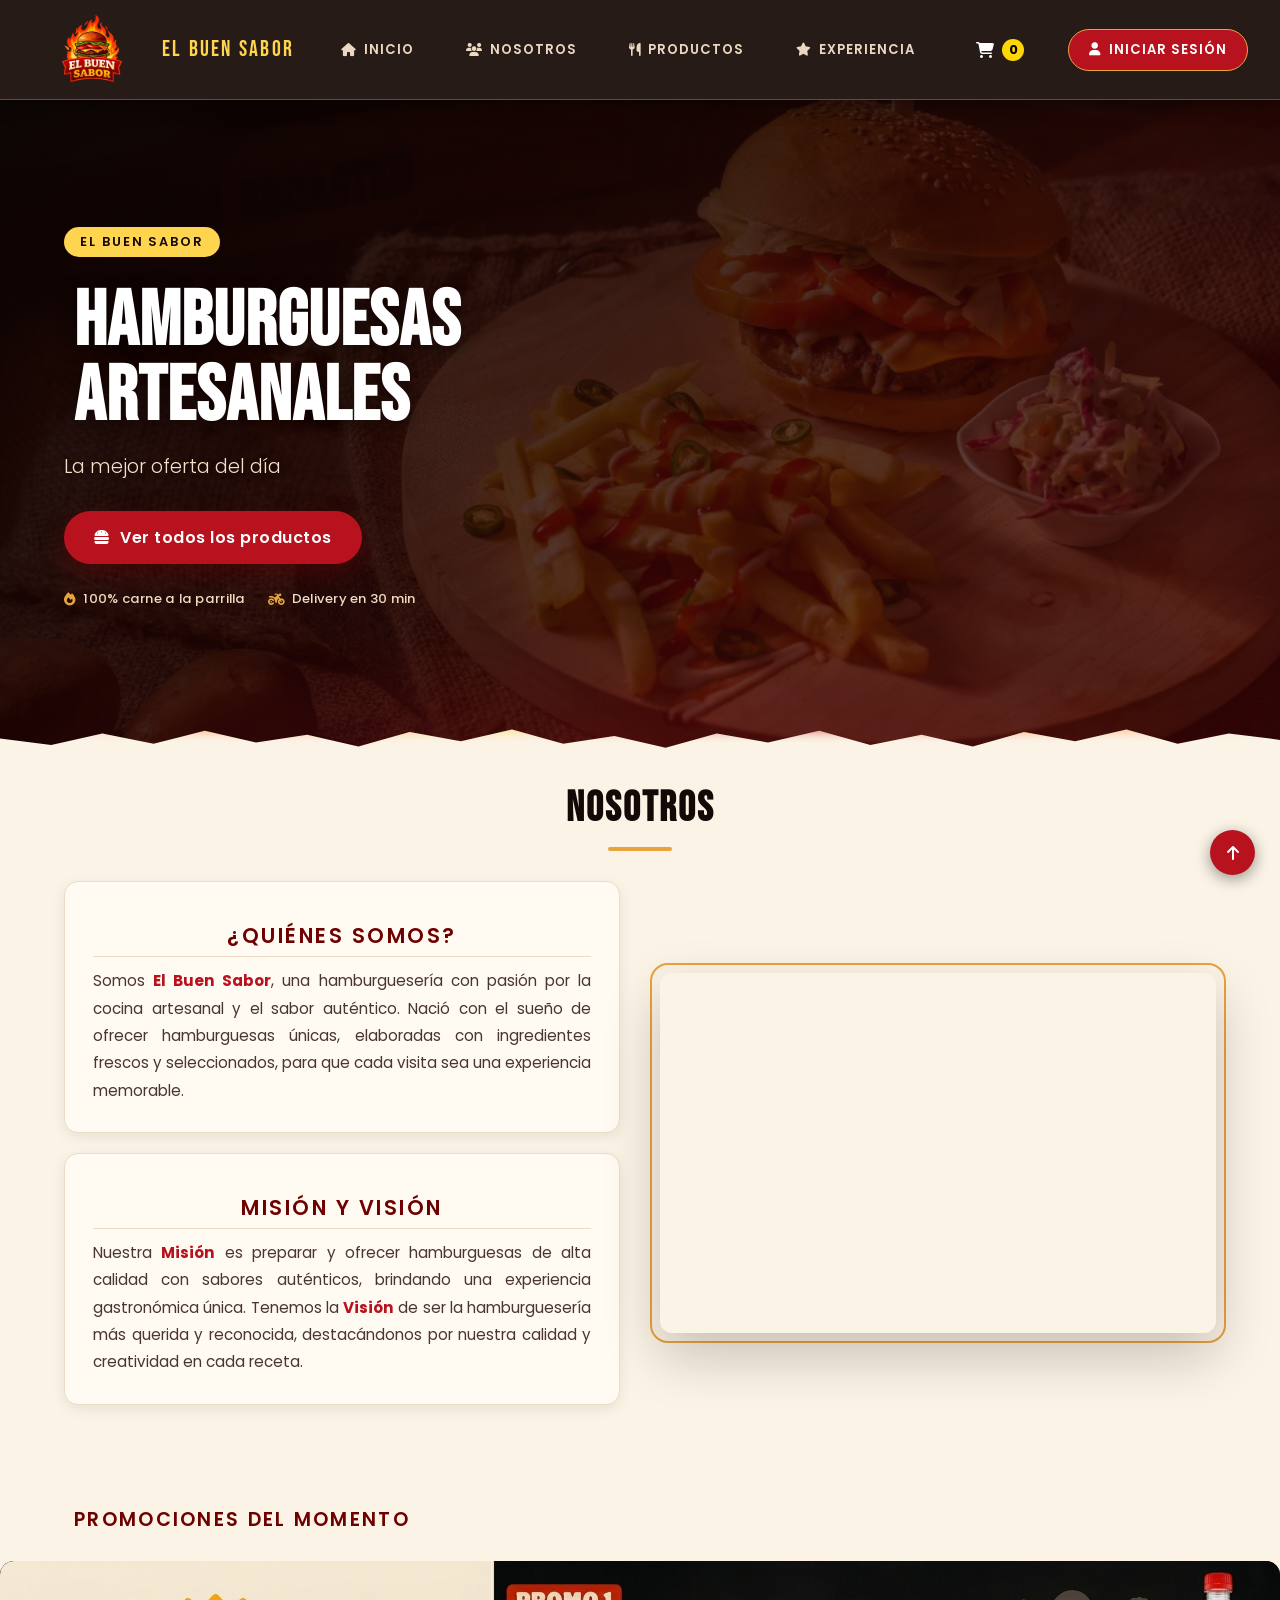
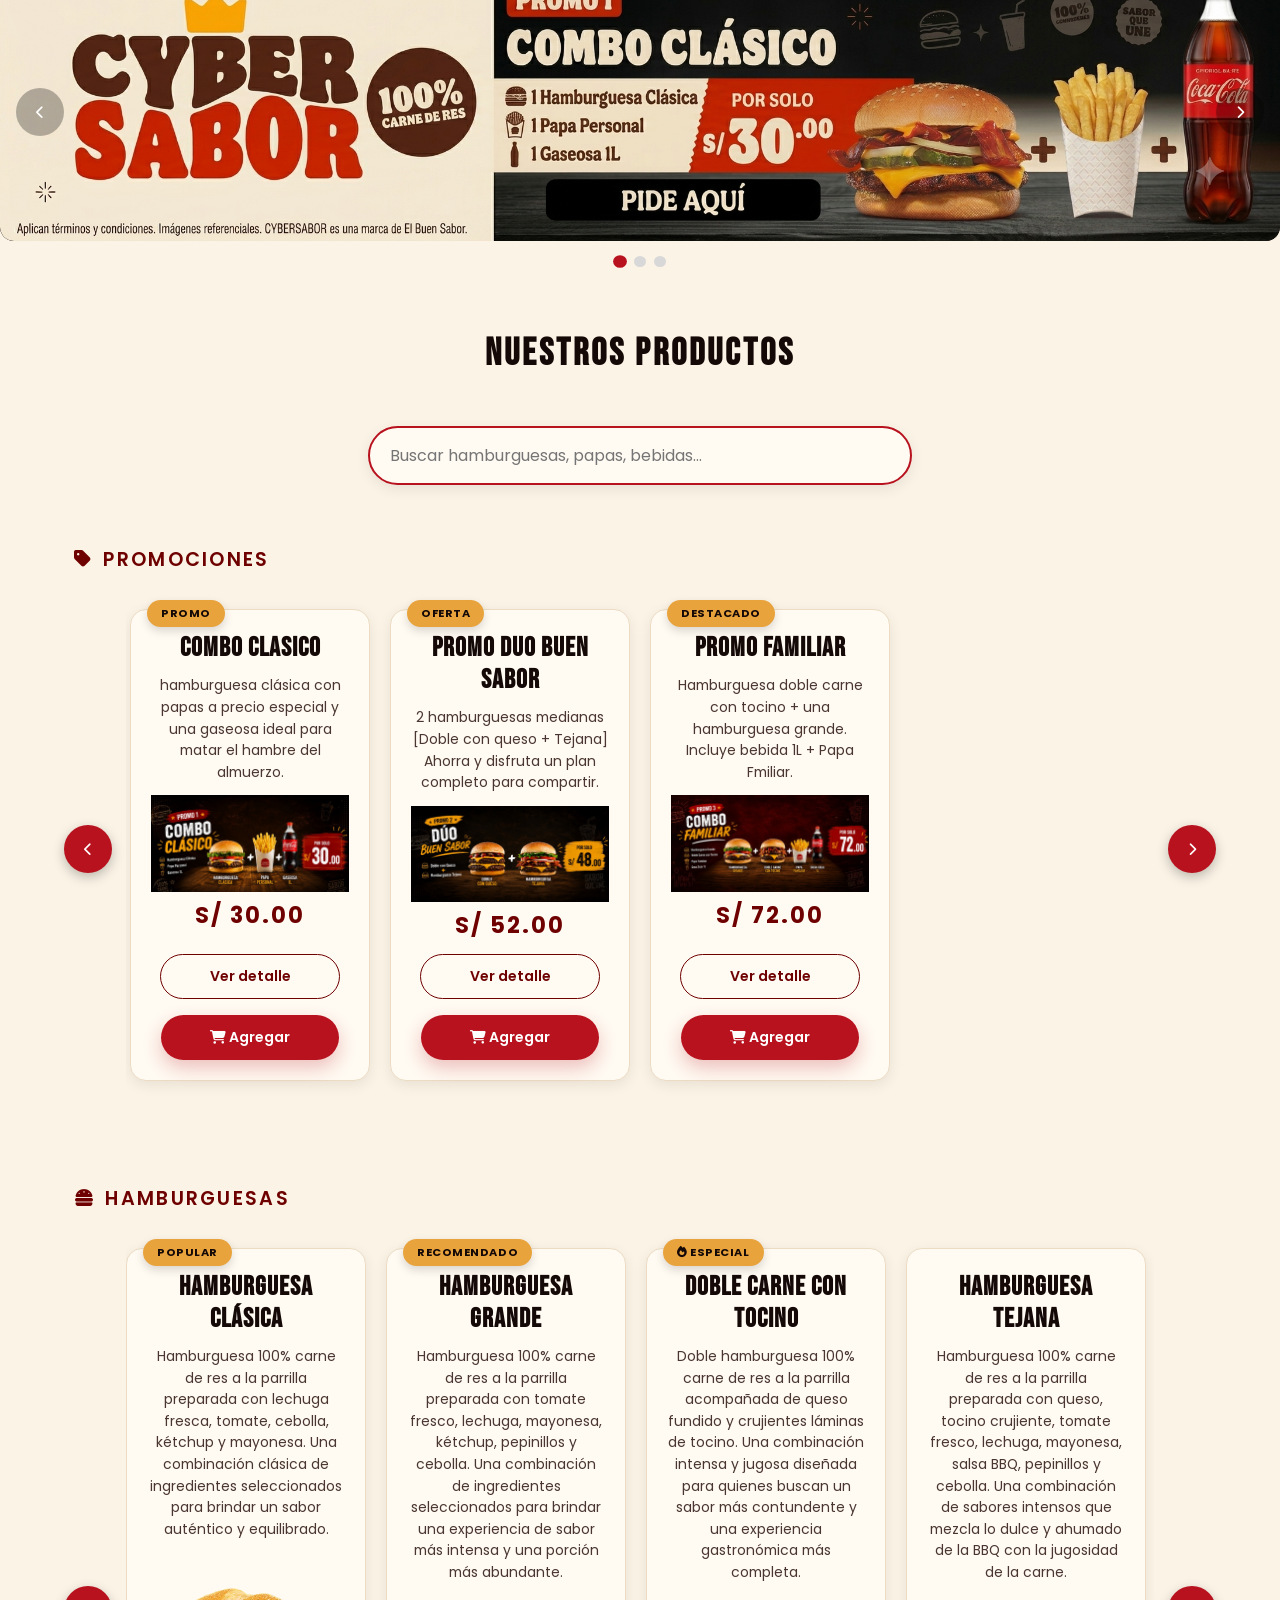
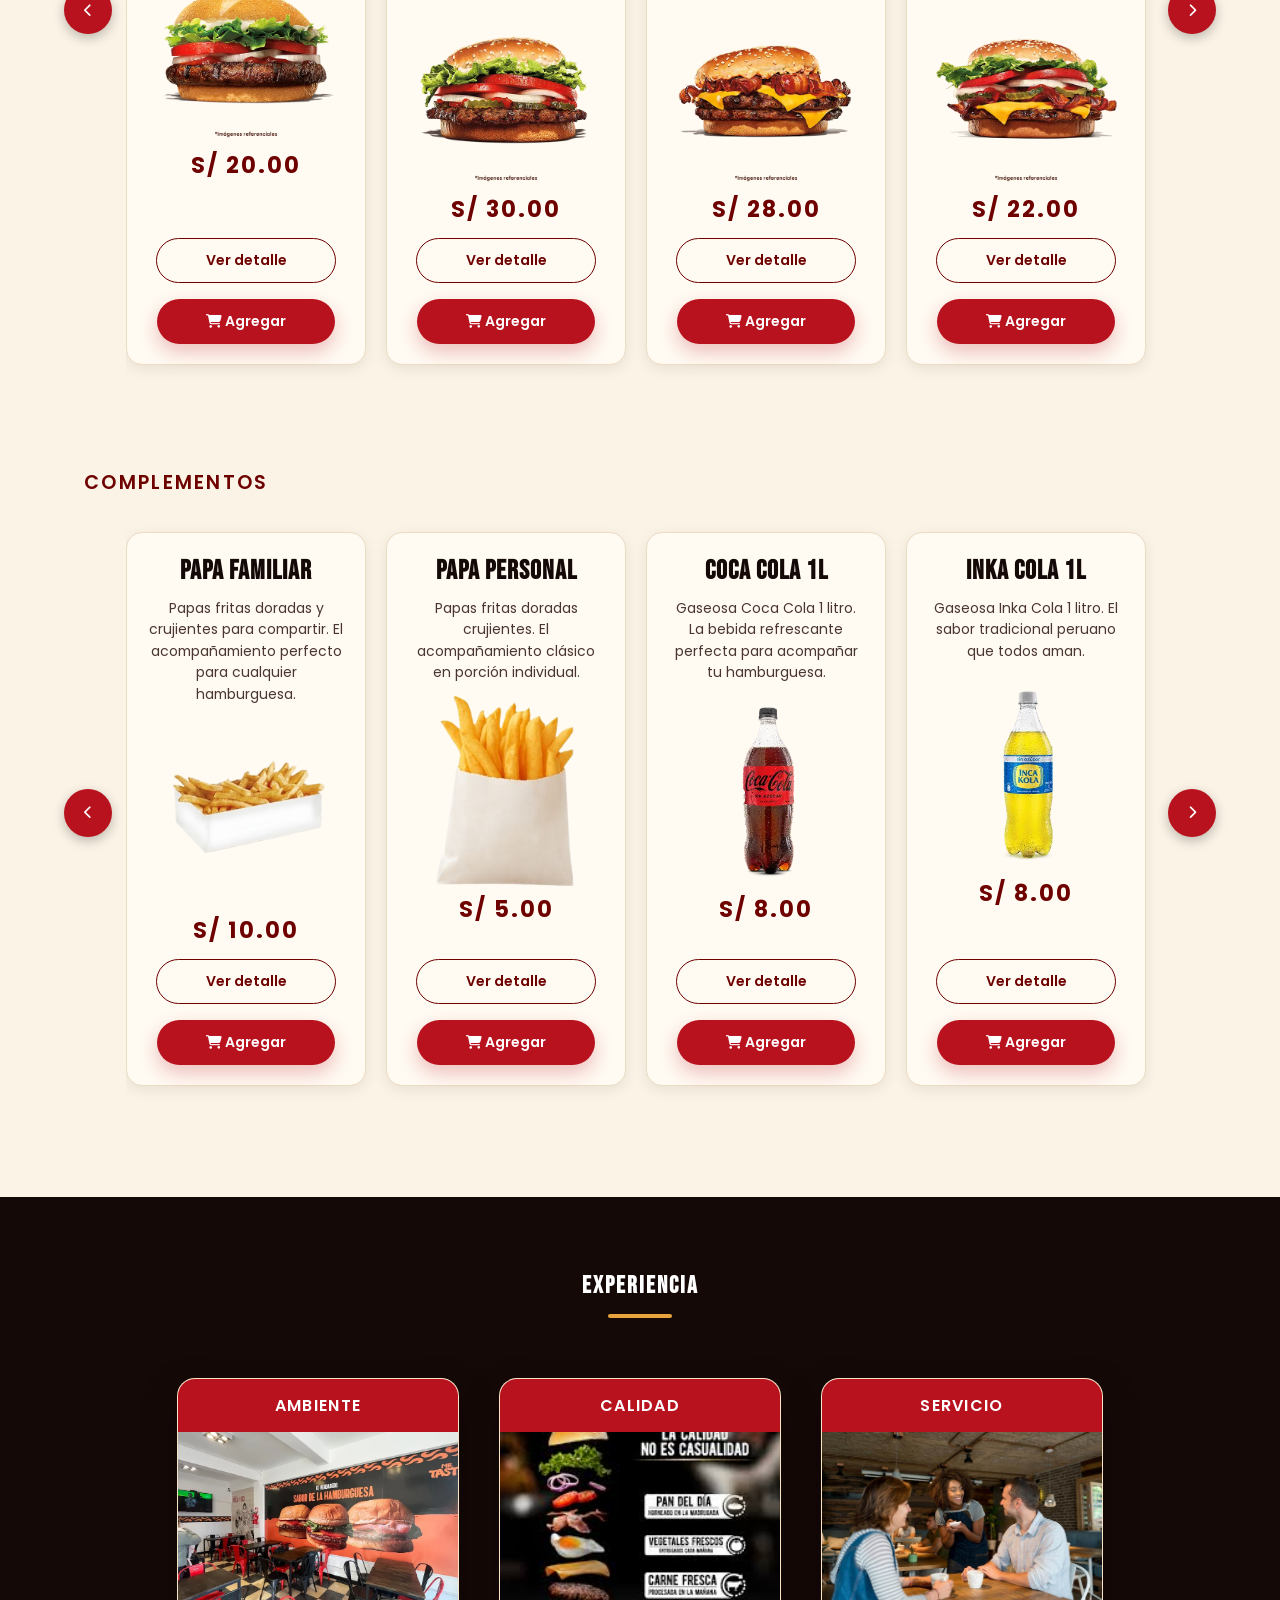
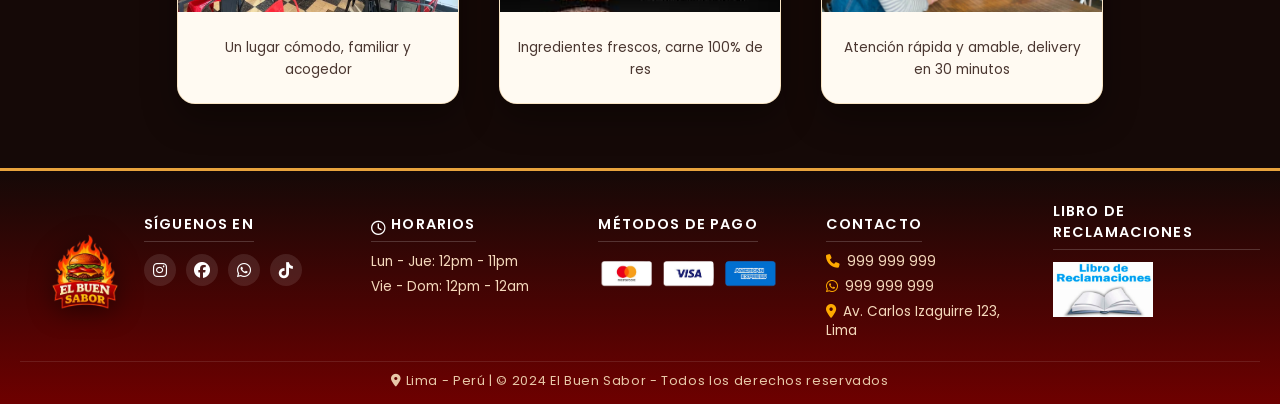
==== commit 97a983b5: "se agrego toupcase para guardar los datos del paciente en mayuscula se agrego nueva actualizacion vi" ====
--- a/public_html/index.html
+++ b/public_html/index.html
@@ -107,7 +107,7 @@
              SECCIÓN PRODUCTOS
         ======================================== -->
         <div id="Productos">
-            
+
 
             <!-- Promociones: cambia estos textos cuando quieras actualizar las ofertas -->
             <div class="containers">
@@ -118,19 +118,19 @@
                     <i class="fa-solid fa-chevron-left"></i>
                 </button>
                 <section class="productos-slider promociones-slider" id="promociones-container" aria-live="polite">
-                    <article class="promo-card" style="--bg-img:url('imagenes/promos/promo1.jpeg')">
+                    <article class="promo-card" style="--bg-img:url('imagenes/promos/promo1.png')">
                         <a href="#promociones-list-container" class="promo-link">
-                            <img src="imagenes/promos/promo1.jpeg" alt="El Buen Sabor">
+                            <img src="imagenes/promos/promo1.png" alt="El Buen Sabor">
                         </a>
                     </article>
-                    <article class="promo-card" style="--bg-img:url('imagenes/promos/promo2.jpeg')">
+                    <article class="promo-card" style="--bg-img:url('imagenes/promos/promo2.png')">
                         <a href="#promociones-list-container" class="promo-link">
-                            <img src="imagenes/promos/promo2.jpeg" alt="El Buen Sabor">
+                            <img src="imagenes/promos/promo2.png" alt="El Buen Sabor">
                         </a>
                     </article>
-                    <article class="promo-card" style="--bg-img:url('imagenes/promos/promo3.jpeg')">
+                    <article class="promo-card" style="--bg-img:url('imagenes/promos/promo3.png')">
                         <a href="#promociones-list-container" class="promo-link">
-                            <img src="imagenes/promos/promo3.jpeg" alt="El Buen Sabor">
+                            <img src="imagenes/promos/promo3.png" alt="El Buen Sabor">
                         </a>
                     </article>
                 </section>
@@ -147,7 +147,7 @@
                         id="buscadorProductos"
                         placeholder="Buscar hamburguesas, papas, bebidas..."
                         autocomplete="off"
-                    >
+                        >
                     <div id="searchDropdown" class="search-dropdown" aria-live="polite"></div>
                 </div>
             </div>
--- a/public_html/CSS/styles.css
+++ b/public_html/CSS/styles.css
@@ -1,2707 +1,2714 @@
-/* ==========================================================================
-   0. TOKENS DE MARCA (paleta, tipografía, sombras)
-   ========================================================================== */
-:root {
-    --char: #150907;
-    --char-soft: #1f100c;
-    --ember: #b8121f;
-    --ember-deep: #6e0000;
-    --gold: #e8a33d;
-    --gold-light: #ffd54f;
-    --paper: #fbf3e6;
-    --paper-card: #fffaf2;
-    --ink: #201512;
-    --ink-soft: #4a3630;
-    --line: #ecdcc4;
-    --shadow-sm: 0 4px 14px rgba(21, 9, 7, 0.08);
-    --shadow-md: 0 14px 34px rgba(21, 9, 7, 0.14);
-    --shadow-lg: 0 22px 55px rgba(21, 9, 7, 0.22);
-}
-
-/* ==========================================================================
-   1. ESTILOS GENERALES Y ESTRUCTURA BASE
-   ========================================================================== */
-html, body {
-    height: 100%;
-    min-height: 100%;
-    scroll-behavior: smooth;
-}
-
-.PaginaRest {
-    margin: 0;
-    font-family: 'Poppins', sans-serif;
-    background: var(--paper);
-    color: var(--ink);
-    display: flex;
-    flex-direction: column;
-    min-height: 100vh;
-}
-
-.PaginaRest > footer.pie {
-    margin-top: auto;
-    flex-shrink: 0;
-}
-
-.bebas-neue-regular {
-    font-family: 'Bebas Neue', sans-serif;
-    font-weight: 400;
-    font-style: normal;
-}
-
-.poppins-regular {
-    font-family: 'Poppins', sans-serif;
-    font-weight: 400;
-    font-style: normal;
-}
-
-.poppins-semibold {
-    font-family: 'Poppins', sans-serif;
-    font-weight: 600;
-    font-style: normal;
-}
-
-
-.containers {
-    margin: 0 auto;
-    width: 90%;
-    padding-top: 85px;
-    margin-top: -85px;
-}
-
-.text-center {
-    text-align: center;
-}
-
-h1, h2, h3 {
-    text-align: center;
-    color: var(--char);
-    margin: 10px;
-}
-
-.titulo-principal {
-    margin-top: 30px;
-    margin-bottom: 8px;
-    font-size: 2.6rem;
-    position: relative;
-}
-
-.titulo-principal::after {
-    content: "";
-    display: block;
-    width: 64px;
-    height: 4px;
-    margin: 14px auto 0;
-    background: var(--gold);
-    border-radius: 4px;
-}
-
-h1, h2, h3,
-.hero-title,
-.detalle-titulo {
-    font-family: 'Bebas Neue', sans-serif;
-    letter-spacing: 2px;
-}
-
-#Productos > h1.text-center {
-    font-size: 2.4rem;
-    margin-top: 55px;
-    margin-bottom: 4px;
-    letter-spacing: 3px;
-}
-
-/* ==========================================================================
-   2. BANNER PRINCIPAL
-   ========================================================================== */
-/* ==========================================================================
-   3. NAVEGACIÓN (NAV) - MENÚ PRINCIPAL
-   ========================================================================== */
-
-nav {
-    display: flex;
-    justify-content: space-between;
-    align-items: center;
-    flex-wrap: wrap;
-    background: rgba(21, 9, 7, 0.92);
-    backdrop-filter: blur(10px);
-    -webkit-backdrop-filter: blur(10px);
-    border-bottom: 1px solid rgba(232, 163, 61, 0.35);
-    position: sticky;
-    top: 0;
-    z-index: 100;
-    box-shadow: 0 2px 20px rgba(0, 0, 0, 0.45);
-    padding: 0.6rem 2rem;
-}
-
-.nav-logo {
-    display: flex;
-    align-items: center;
-    gap: 10px;
-}
-
-.nav-logo img {
-    width: 120px;
-    height: auto;
-}
-
-.nav-logo span {
-    font-family: 'Bebas Neue', sans-serif;
-    font-size: 1.4rem;
-    color: var(--gold-light);
-    letter-spacing: 0.1em;
-}
-
-.nav-menu {
-    display: flex;
-    gap: 1rem;
-    flex-wrap: wrap;
-}
-
-.nav-enlace {
-    color: #ecd8c2;
-    padding: 10px 18px;
-    text-decoration: none;
-    font-size: 0.82rem;
-    font-family: 'Poppins', sans-serif;
-    font-weight: 600;
-    letter-spacing: 1px;
-    text-transform: uppercase;
-    transition: all 0.25s;
-    display: flex;
-    align-items: center;
-    gap: 7px;
-    border-radius: 30px;
-}
-
-.nav-enlace:hover {
-    background: var(--ember);
-    color: #ffffff;
-}
-
-.nav-login {
-    background: var(--ember);
-    color: #ffffff;
-    padding: 10px 20px;
-    text-decoration: none;
-    font-size: 0.82rem;
-    letter-spacing: 1px;
-    text-transform: uppercase;
-    transition: all 0.25s;
-    display: flex;
-    align-items: center;
-    gap: 8px;
-    border-radius: 30px;
-    border: 1px solid var(--gold);
-}
-
-.nav-login:hover {
-    background: var(--ember-deep);
-    transform: scale(1.02);
-    border-color: var(--gold-light);
-}
-
-.nav-boton {
-    background: var(--ember);
-    color: #fff;
-    padding: 10px 20px;
-    border: 2px solid var(--gold);
-    border-radius: 30px;
-    display: none;
-    font-size: 0.85rem;
-    letter-spacing: 1px;
-    text-transform: uppercase;
-    cursor: pointer;
-    transition: all 0.25s ease;
-}
-
-.nav-boton:hover {
-    background: var(--ember-deep);
-}
-
-.btn-detalle,
-.btn-agregar-carrito,
-.hero-btn,
-.nav-login,
-.nav-boton {
-    font-family: 'Poppins', sans-serif;
-    font-weight: 600;
-}
-
-.nav-boton i {
-    margin-right: 8px;
-}
-
-
-/* ==========================================================================
-   4. HERO BANNER
-   ========================================================================== */
-.hero-banner {
-    position: relative;
-    background: linear-gradient(150deg, rgba(10, 4, 3, 0.88), rgba(60, 5, 5, 0.72)), url('../imagenes/inicio/hamburguesainicio.jpg');
-    background-size: cover;
-    background-position: center;
-    background-repeat: no-repeat;
-    min-height: 620px;
-    display: flex;
-    align-items: center;
-    overflow: hidden;
-    padding-bottom: 34px;
-}
-
-.hero-banner h1 {
-    text-align: left;
-    color: #ffffff;
-    margin: 10px;
-}
-
-.hero-overlay {
-    position: absolute;
-    inset: 0;
-    background: radial-gradient(ellipse 80% 60% at 50% 120%, rgba(184, 18, 31, 0.3) 0%, transparent 70%);
-}
-
-/* Borde inferior tipo "brasa" — firma visual de la marca */
-.hero-llamas {
-    position: absolute;
-    bottom: 0;
-    left: 0;
-    right: 0;
-    height: 26px;
-    background: var(--paper);
-    clip-path: polygon(
-        0% 100%, 0% 40%, 4% 65%, 8% 20%, 12% 60%, 16% 10%, 20% 55%,
-        24% 25%, 28% 70%, 32% 15%, 36% 50%, 40% 5%, 44% 60%,
-        48% 30%, 52% 75%, 56% 20%, 60% 55%, 64% 10%, 68% 65%,
-        72% 25%, 76% 70%, 80% 15%, 84% 50%, 88% 5%, 92% 60%,
-        96% 20%, 100% 45%, 100% 100%
-    );
-}
-
-.hero-llamas::before {
-    content: "";
-    position: absolute;
-    inset: -8px 0 auto 0;
-    height: 10px;
-    background: linear-gradient(90deg, transparent, #ff6a00, var(--gold-light), var(--ember), #ff6a00, transparent);
-    filter: blur(6px);
-    opacity: 0.85;
-}
-
-.hero-container {
-    position: relative;
-    z-index: 2;
-    max-width: 1200px;
-    width: 90%;
-    margin: 0 auto;
-    display: flex;
-    align-items: center;
-    justify-content: space-between;
-    flex-wrap: wrap;
-    gap: 2rem;
-    padding: 4rem 0 3rem;
-}
-
-.hero-content {
-    flex: 1;
-    min-width: 280px;
-    text-align: left;
-    max-width: 640px;
-}
-
-.hero-badge {
-    font-family: 'Poppins', sans-serif;
-    font-weight: 600;
-    font-size: 0.8rem;
-    color: var(--char);
-    background: var(--gold-light);
-    display: inline-block;
-    padding: 6px 16px;
-    border-radius: 30px;
-    margin-bottom: 1.1rem;
-    letter-spacing: 0.15em;
-    text-transform: uppercase;
-}
-
-.hero-title {
-    font-family: 'Bebas Neue', sans-serif;
-    font-size: clamp(3rem, 6vw, 5.4rem);
-    color: #ffffff;
-    text-shadow: 0 4px 18px rgba(0, 0, 0, 0.45);
-    margin: 0;
-    line-height: 0.98;
-    letter-spacing: 1px;
-}
-
-.hero-subtitle {
-    font-family: 'Poppins', sans-serif;
-    font-weight: 300;
-    font-size: 1.2rem;
-    color: #f5e2cc;
-    margin: 1.1rem 0 1.8rem;
-    text-shadow: 0 1px 4px rgba(0, 0, 0, 0.4);
-    max-width: 460px;
-    line-height: 1.5;
-}
-
-.hero-btn {
-    display: inline-flex;
-    align-items: center;
-    gap: 10px;
-    background: var(--ember);
-    color: white;
-    text-decoration: none;
-    padding: 14px 30px;
-    border-radius: 40px;
-    font-weight: 600;
-    letter-spacing: 0.03em;
-    box-shadow: 0 10px 24px rgba(110, 0, 0, 0.4);
-    transition: all 0.3s;
-}
-
-.hero-btn:hover {
-    background: #ff4400;
-    transform: translateY(-3px);
-    box-shadow: 0 14px 30px rgba(255, 68, 0, 0.35);
-}
-
-.hero-trust {
-    display: flex;
-    flex-wrap: wrap;
-    gap: 10px 22px;
-    margin-top: 1.6rem;
-}
-
-.hero-trust span {
-    display: inline-flex;
-    align-items: center;
-    gap: 8px;
-    font-size: 0.82rem;
-    color: #f0dcc0;
-    font-weight: 500;
-    letter-spacing: 0.02em;
-}
-
-.hero-trust i {
-    color: var(--gold);
-}
-
-.hero-logo {
-    flex: 1;
-    min-width: 280px;
-    text-align: center;
-}
-
-.hero-logo-img {
-    max-width: 280px;
-    width: 100%;
-    filter: drop-shadow(0 10px 30px #ff000055);
-    animation: floatLogo 3s ease-in-out infinite;
-}
-
-@keyframes floatLogo {
-    0%, 100% {
-        transform: translateY(0);
-    }
-    50% {
-        transform: translateY(-15px);
-    }
-}
-
-/* ==========================================================================
-   5. CARRUSEL DE PROMOCIONES
-   ========================================================================== */
-/* ==========================================================================
-   6. SECCIÓN NOSOTROS
-   ========================================================================== */
-.nosotros-layout {
-    display: grid;
-    grid-template-columns: 1fr 1fr;
-    gap: 40px;
-    align-items: center;
-    margin-top: 30px;
-    margin-bottom: 40px;
-}
-
-.info-block {
-    background: var(--paper-card);
-    padding: 28px;
-    border-radius: 14px;
-    box-shadow: var(--shadow-sm);
-    border: 1px solid var(--line);
-    margin-bottom: 20px;
-}
-
-.nosotros-video-wrapper {
-    width: 100%;
-    position: relative;
-}
-
-.nosotros-video-wrapper::before {
-    content: "";
-    position: absolute;
-    inset: -10px;
-    border: 2px solid var(--gold);
-    border-radius: 18px;
-    z-index: -1;
-}
-
-.nosotros-video-wrapper iframe {
-    width: 100%;
-    height: 360px;
-    border-radius: 12px;
-    box-shadow: var(--shadow-lg);
-    display: block;
-}
-
-.titulo {
-    font-family: 'Poppins', sans-serif;
-    font-weight: 600;
-    font-size: 1.3rem;
-    color: var(--ember-deep);
-    margin: 10px 0 10px;
-    border-bottom: 1px solid var(--line);
-    padding-bottom: 5px;
-    text-transform: uppercase;
-    letter-spacing: 0.12em;
-}
-
-.subtitulo {
-    text-align: left;
-    margin-top: 40px;
-    margin-bottom: 15px;
-    font-family: 'Poppins', sans-serif;
-    font-weight: 600;
-    color: var(--ember-deep);
-    text-transform: uppercase;
-    font-size: 1.2rem;
-    letter-spacing: 0.12em;
-    display: flex;
-    align-items: center;
-    gap: 10px;
-}
-
-.parrafo {
-    font-family: 'Poppins', sans-serif;
-    font-size: 0.95rem;
-    line-height: 1.8;
-    color: var(--ink-soft);
-    text-align: justify;
-    margin: 0;
-}
-
-p,
-.parrafo,
-.descripcion,
-.detalle-descripcion {
-    font-family: 'Poppins', sans-serif;
-}
-
-.parrafo strong {
-    color: var(--ember);
-}
-
-/* ==========================================================================
-   7. SECCIÓN PRODUCTOS (CATÁLOGO)
-   ========================================================================== */
-.product-card {
-    background: var(--paper-card);
-    color: var(--ink);
-    border: 1px solid var(--line);
-    border-radius: 16px;
-    box-shadow: var(--shadow-sm);
-    padding: 18px 20px 20px;
-    box-sizing: border-box;
-    display: flex;
-    flex-direction: column;
-    align-items: center;
-    min-height: 400px;
-    position: relative;
-    transition: transform 0.25s ease, box-shadow 0.25s ease, border-color 0.25s ease;
-}
-
-.product-card:hover {
-    transform: translateY(-6px);
-    box-shadow: var(--shadow-md);
-    border-color: rgba(184, 18, 31, 0.3);
-}
-
-.product-card hr {
-    display: none;
-}
-
-.product-card h2 {
-    font-family: 'Bebas Neue', sans-serif;
-    font-size: 1.7rem;
-    letter-spacing: 1px;
-    margin: 4px 0 6px;
-    color: var(--char);
-}
-
-.descripcion {
-    color: var(--ink-soft);
-    text-align: center;
-    min-height: 70px;
-    margin-bottom: 6px;
-    margin-top: 5px;
-    font-size: 0.87rem;
-    line-height: 1.55;
-}
-
-.img {
-    width: 100%;
-    max-height: 190px;
-    object-fit: contain;
-    margin: 6px auto 4px;
-    display: block;
-}
-
-.precio {
-    font-size: 1.4rem;
-    font-weight: 700;
-    margin-bottom: 12px;
-    margin-top: 2px;
-    color: var(--ember-deep);
-    font-family: 'Poppins', sans-serif;
-}
-
-.btn-detalle {
-    background: transparent;
-    display: flex;
-    justify-content: center;
-    align-items: center;
-    padding: 11px 0px;
-    color: var(--ember-deep);
-    text-decoration: none;
-    border-radius: 30px;
-    border: 1.5px solid var(--ember-deep);
-    width: 90%;
-    margin-left: auto;
-    margin-right: auto;
-    margin-top: auto;
-    margin-bottom: 8px;
-    cursor: pointer;
-    font-weight: 600;
-    font-size: 0.88rem;
-    transition: background 0.25s ease, color 0.25s ease, transform 0.1s ease;
-}
-
-.btn-detalle:hover {
-    background: var(--ember-deep);
-    color: #fff;
-}
-
-.btn-detalle:active {
-    transform: scale(0.98);
-}
-
-.btn-agregar-carrito {
-    background: var(--ember);
-    color: white;
-    border: none;
-    padding: 12px 20px;
-    border-radius: 30px;
-    cursor: pointer;
-    font-size: 0.88rem;
-    font-weight: 600;
-    transition: background 0.25s ease, transform 0.1s ease;
-    width: 90%;
-    margin: 0 auto;
-    box-shadow: 0 8px 18px rgba(184, 18, 31, 0.25);
-}
-
-.btn-agregar-carrito:hover {
-    background: var(--ember-deep);
-}
-
-.btn-agregar-carrito:active {
-    transform: scale(0.97);
-}
-
-.product-badge {
-    position: absolute;
-    top: -10px;
-    left: 16px;
-    background: var(--gold);
-    color: var(--char);
-    padding: 5px 14px;
-    border-radius: 20px;
-    font-size: 0.7rem;
-    font-weight: 700;
-    text-transform: uppercase;
-    letter-spacing: 0.05em;
-    display: inline-block;
-    box-shadow: 0 4px 10px rgba(0, 0, 0, 0.15);
-}
-
-.product-buttons {
-    width: 100%;
-    display: flex;
-    flex-direction: column;
-    gap: 8px;
-    margin-top: auto;
-}
-
-/* ==========================================================================
-   8. SECCIÓN EXPERIENCIA
-   ========================================================================== */
-#experiencia {
-    background: var(--char);
-    padding: 4rem 0;
-    margin: 3rem 0 0;
-}
-
-#experiencia h1 {
-    color: #fff;
-}
-
-#experiencia h1::after {
-    content: "";
-    display: block;
-    width: 64px;
-    height: 4px;
-    margin: 14px auto 0;
-    background: var(--gold);
-    border-radius: 4px;
-}
-
-#experiencia h2 {
-    text-align: left;
-    font-family: 'Poppins', sans-serif;
-    font-size: 1.2rem;
-    color: var(--gold-light);
-    text-transform: uppercase;
-    margin-bottom: 2rem;
-    letter-spacing: 0.05em;
-}
-
-.contenedor {
-    display: flex;
-    justify-content: center;
-    flex-wrap: wrap;
-    gap: 2.5rem;
-    max-width: 1200px;
-    margin: 0 auto;
-    padding: 0 20px;
-}
-
-.card {
-    background: var(--paper-card);
-    width: 280px;
-    border-radius: 18px;
-    overflow: hidden;
-    text-align: center;
-    transition: transform 0.25s ease, box-shadow 0.25s ease;
-    box-shadow: 0 14px 34px rgba(0, 0, 0, 0.35);
-    border: 1px solid rgba(232, 163, 61, 0.25);
-}
-
-.card:hover {
-    transform: translateY(-8px);
-    box-shadow: 0 20px 46px rgba(0, 0, 0, 0.45);
-    border-color: var(--gold);
-}
-
-.card h3 {
-    background: var(--ember);
-    color: #ffffff;
-    margin: 0;
-    padding: 14px 16px;
-    font-family: 'Poppins', sans-serif;
-    font-weight: 600;
-    font-size: 1rem;
-    text-transform: uppercase;
-    letter-spacing: 0.08em;
-}
-
-.card img {
-    width: 100%;
-    height: 180px;
-    object-fit: cover;
-}
-
-.card p {
-    padding: 18px 16px 22px;
-    margin: 0;
-    color: var(--ink-soft);
-    font-family: 'Poppins', sans-serif;
-    font-weight: 400;
-    line-height: 1.6;
-    font-size: 0.85rem;
-    background: var(--paper-card);
-}
-
-/* ==========================================================================
-   9. DETALLE DE PRODUCTOS
-   ========================================================================== */
-.detalle-producto {
-    text-align: center;
-    padding: 40px 0;
-    max-width: 900px;
-    margin: 0 auto;
-}
-
-.detalle-imagen {
-    width: 350px;
-    max-width: 90%;
-    display: block;
-    margin: 0 auto 30px;
-    border-radius: 15px;
-    box-shadow: 0 8px 30px rgba(0, 0, 0, 0.2);
-    transition: transform 0.3s ease;
-}
-
-.detalle-imagen:hover {
-    transform: scale(1.02);
-}
-
-.detalle-titulo {
-    font-family: 'Bebas Neue', sans-serif;
-    color: #4d0000;
-    margin-top: 25px;
-    font-size: 2.5rem;
-    text-align: center;
-}
-
-.detalle-descripcion {
-    max-width: 800px;
-    margin: 20px auto;
-    text-align: justify;
-    line-height: 1.8;
-    font-size: 1.05rem;
-    color: #333;
-    padding: 0 15px;
-}
-
-.detalle-producto .btn-detalle {
-    background: #bd0000;
-    color: #fff;
-    text-decoration: none;
-    padding: 12px 30px;
-    border-radius: 30px;
-    display: inline-block;
-    margin: 0 auto 20px auto;
-    font-weight: bold;
-    transition: background 0.3s ease, transform 0.2s ease;
-    width: auto;
-    border: none;
-}
-
-.detalle-producto .btn-detalle:hover {
-    background: #8b0000;
-    transform: translateY(-2px);
-}
-
-.detalle-producto .btn-agregar-carrito {
-    background: #28a745;
-    color: #fff;
-    border: none;
-    padding: 15px 40px;
-    border-radius: 30px;
-    font-size: 1.1rem;
-    font-weight: bold;
-    cursor: pointer;
-    transition: background 0.3s ease, transform 0.2s ease;
-    margin: 10px 0 30px 0;
-    box-shadow: 0 4px 15px rgba(40, 167, 69, 0.3);
-    width: auto;
-}
-
-.detalle-producto .btn-agregar-carrito:hover {
-    background: #1e7e34;
-    transform: translateY(-2px);
-    box-shadow: 0 6px 20px rgba(40, 167, 69, 0.4);
-}
-
-.detalle-producto .precio {
-    font-size: 2.2rem;
-    font-weight: bold;
-    color: #bd0000;
-    margin: 20px 0 15px 0;
-    display: block;
-}
-
-.detalle-producto .subtitulo {
-    text-align: center;
-    margin-top: 40px;
-    margin-bottom: 20px;
-    font-family: "Adamina", serif;
-    color: #4d0000;
-    text-transform: uppercase;
-    font-size: 1.3rem;
-    border-bottom: 2px solid #bd0000;
-    padding-bottom: 10px;
-    display: inline-block;
-}
-
-.nutricion-resumen {
-    display: grid;
-    grid-template-columns: repeat(auto-fit, minmax(140px, 1fr));
-    gap: 15px;
-    margin: 30px 20px;
-}
-
-.nutri-box {
-    background: white;
-    padding: 20px 15px;
-    border-radius: 12px;
-    box-shadow: 0 4px 15px rgba(0, 0, 0, 0.08);
-    border: 1px solid #e0c9b4;
-    transition: transform 0.2s ease, box-shadow 0.2s ease;
-}
-
-.nutri-box:hover {
-    transform: translateY(-3px);
-    box-shadow: 0 6px 20px rgba(0, 0, 0, 0.12);
-}
-
-.nutri-box h3 {
-    color: #bd0000;
-    margin: 0;
-    font-size: 1.6rem;
-    font-weight: bold;
-}
-
-.nutri-box p {
-    margin-top: 8px;
-    font-size: 0.85rem;
-    color: #666;
-    margin-bottom: 0;
-}
-
-.table_container {
-    margin: 30px 20px;
-    width: auto;
-    overflow-x: auto;
-    border-radius: 12px;
-    box-shadow: 0 4px 15px rgba(0, 0, 0, 0.08);
-}
-
-.tabla-nutricional {
-    width: 100%;
-    background: white;
-    border-collapse: collapse;
-    border-radius: 12px;
-    overflow: hidden;
-}
-
-.tabla-nutricional th,
-.tabla-nutricional td {
-    padding: 12px 20px;
-    border: 1px solid #eee;
-    text-align: left;
-}
-
-.tabla-nutricional thead {
-    background: #bd0000;
-    color: white;
-}
-
-.tabla-nutricional thead th {
-    font-family: "Adamina", serif;
-    text-transform: uppercase;
-    letter-spacing: 0.05em;
-    font-weight: bold;
-}
-
-.tabla-nutricional tbody tr:nth-child(even) {
-    background: #f9f5f0;
-}
-
-.tabla-nutricional tbody tr:hover {
-    background: #ffe0b2;
-}
-
-.tabla-nutricional tbody tr:last-child td {
-    border-bottom: none;
-}
-
-.alergenos {
-    background: #fff8f0;
-    padding: 25px 30px;
-    border-radius: 12px;
-    margin: 30px 20px;
-    text-align: left;
-    border-left: 4px solid #bd0000;
-}
-
-.alergenos h2 {
-    text-align: left;
-    color: #4d0000;
-    font-family: "Adamina", serif;
-    font-size: 1.2rem;
-    margin-top: 0;
-    margin-bottom: 15px;
-}
-
-.alergenos ul {
-    list-style: none;
-    padding: 0;
-    display: flex;
-    flex-wrap: wrap;
-    gap: 10px;
-}
-
-.alergenos ul li {
-    background: #fff;
-    padding: 6px 16px;
-    border-radius: 20px;
-    border: 1px solid #e0c9b4;
-    font-size: 0.9rem;
-    color: #333;
-}
-
-.alergenos ul li::before {
-    content: "⚠️ ";
-    font-size: 0.8rem;
-}
-
-/* ==========================================================================
-   10. MODAL DE LOGIN
-   ========================================================================== */
-.modal {
-    display: none;
-    position: fixed;
-    top: 0;
-    left: 0;
-    width: 100%;
-    height: 100%;
-    background: rgba(0, 0, 0, 0.8);
-    z-index: 9999;
-}
-
-.modal.show {
-    display: flex;
-    align-items: center;
-    justify-content: center;
-}
-
-.modal-content {
-    background: var(--paper-card);
-    width: 90%;
-    max-width: 400px;
-    border-radius: 20px;
-    margin: 0 auto;
-    box-shadow: var(--shadow-lg);
-}
-
-.modal-header {
-    background: var(--ember);
-    color: white;
-    padding: 15px 20px;
-    border-radius: 20px 20px 0 0;
-    display: flex;
-    justify-content: space-between;
-    align-items: center;
-}
-
-.modal-header h2 {
-    margin: 0;
-    color: white;
-    font-size: 1.2rem;
-}
-
-.modal-close {
-    font-size: 1.5rem;
-    cursor: pointer;
-}
-
-.modal-body {
-    padding: 20px;
-}
-
-.modal-imagen {
-    text-align: center;
-    margin-bottom: 15px;
-}
-
-.modal-imagen img {
-    width: 80px;
-    height: 80px;
-    border-radius: 50%;
-    border: 2px solid #bd0000;
-}
-
-.input-group {
-    display: flex;
-    align-items: center;
-    gap: 10px;
-    border: 1px solid #ccc;
-    border-radius: 10px;
-    padding: 10px;
-    margin-bottom: 15px;
-}
-
-.input-group i {
-    color: var(--ember);
-    width: 20px;
-}
-
-.input-group input,
-.input-group select {
-    border: none;
-    outline: none;
-    flex: 1;
-    background: transparent;
-}
-
-.btn-submit {
-    width: 100%;
-    background: var(--ember);
-    color: white;
-    border: none;
-    padding: 12px;
-    border-radius: 30px;
-    font-weight: bold;
-    cursor: pointer;
-    margin-top: 10px;
-    transition: background 0.25s ease;
-}
-
-.btn-submit:hover {
-    background: var(--ember-deep);
-}
-
-.modal-nota {
-    text-align: center;
-    margin-top: 15px;
-    font-size: 0.7rem;
-    color: #888;
-}
-
-/* ==========================================================================
-   11. NOTIFICACIONES FLOTANTES
-   ========================================================================== */
-.notificacion-bienvenida,
-.notificacion-error {
-    position: fixed;
-    bottom: 20px;
-    right: 20px;
-    padding: 10px 15px;
-    border-radius: 10px;
-    color: white;
-    font-weight: bold;
-    z-index: 10000;
-}
-
-.notificacion-bienvenida {
-    background: #28a745;
-}
-.notificacion-error {
-    background: #dc3545;
-}
-
-.fade-out {
-    animation: desaparecer 0.5s ease forwards;
-}
-
-@keyframes desaparecer {
-    to {
-        opacity: 0;
-        transform: translateX(50px);
-    }
-}
-
-/* ==========================================================================
-   12. FORMULARIO DE RECLAMOS
-   ========================================================================== */
-.reclamos-subtitulo {
-    text-align: center;
-    color: #4d0000;
-    margin-bottom: 30px;
-    font-family: "Adamina", serif;
-    font-size: 1rem;
-    max-width: 600px;
-    margin-left: auto;
-    margin-right: auto;
-}
-
-.formulario {
-    width: 100%;
-    max-width: 800px;
-    margin: 0 auto 50px auto;
-    padding: 30px;
-    background: white;
-    border-radius: 20px;
-    border: 1px solid #bd0000;
-    box-shadow: 0 10px 30px rgba(0, 0, 0, 0.1);
-    box-sizing: border-box;
-}
-
-.form-row {
-    display: flex;
-    flex-wrap: wrap;
-    gap: 20px;
-    margin-bottom: 5px;
-}
-
-.form-group {
-    flex: 1;
-    min-width: 200px;
-}
-
-.formulario_label {
-    display: block;
-    font-weight: bold;
-    margin-bottom: 8px;
-    color: #4d0000;
-    font-family: "Adamina", serif;
-}
-
-.formulario_input,
-.formulario_area {
-    width: 100%;
-    padding: 12px 15px;
-    border: 2px solid #e0c9b4;
-    border-radius: 12px;
-    font-family: inherit;
-    font-size: 0.95rem;
-    transition: all 0.3s;
-    box-sizing: border-box;
-}
-
-.formulario_input:focus,
-.formulario_area:focus {
-    outline: none;
-    border-color: #bd0000;
-    box-shadow: 0 0 0 3px rgba(189, 0, 0, 0.1);
-}
-
-.formulario_input.error-input,
-.formulario_area.error-input {
-    border-color: #dc3545;
-    background-color: #fff8f8;
-}
-
-.error-mensaje {
-    color: #dc3545;
-    font-size: 0.8rem;
-    margin-top: 5px;
-    margin-bottom: 10px;
-    display: flex;
-    align-items: center;
-    gap: 5px;
-}
-
-.form-check {
-    display: flex;
-    align-items: center;
-    gap: 10px;
-    margin: 20px 0;
-}
-
-.form-check input[type="checkbox"] {
-    width: 18px;
-    height: 18px;
-    cursor: pointer;
-    accent-color: #bd0000;
-}
-
-.formulario_submit {
-    background: #bd0000;
-    color: white;
-    border: none;
-    padding: 14px 28px;
-    border-radius: 40px;
-    cursor: pointer;
-    font-size: 1rem;
-    font-weight: bold;
-    width: 100%;
-    transition: all 0.3s;
-    display: flex;
-    align-items: center;
-    justify-content: center;
-    gap: 10px;
-}
-
-.formulario_submit:hover {
-    background: #8b0000;
-    transform: translateY(-2px);
-    box-shadow: 0 5px 15px rgba(189, 0, 0, 0.3);
-}
-
-.modal-exito {
-    position: fixed;
-    top: 0;
-    left: 0;
-    width: 100%;
-    height: 100%;
-    background: rgba(0, 0, 0, 0.7);
-    display: flex;
-    align-items: center;
-    justify-content: center;
-    z-index: 1000;
-    animation: fadeIn 0.3s ease;
-}
-
-.modal-exito-contenido {
-    background: white;
-    border-radius: 30px;
-    padding: 40px;
-    text-align: center;
-    max-width: 450px;
-    width: 90%;
-    animation: slideUp 0.3s ease;
-    border: 2px solid #bd0000;
-}
-
-.modal-exito-icono {
-    font-size: 4rem;
-    color: #28a745;
-    margin-bottom: 20px;
-}
-
-.modal-exito-contenido h3 {
-    color: #bd0000;
-    font-family: "Berkshire Swash", cursive;
-    font-size: 1.8rem;
-    margin-bottom: 15px;
-}
-
-.modal-exito-btn {
-    background: #bd0000;
-    color: white;
-    border: none;
-    padding: 12px 30px;
-    border-radius: 40px;
-    cursor: pointer;
-    font-size: 1rem;
-    font-weight: bold;
-    margin-top: 20px;
-    transition: all 0.3s;
-}
-
-.modal-exito-btn:hover {
-    background: #8b0000;
-    transform: scale(1.05);
-}
-
-@keyframes fadeIn {
-    from {
-        opacity: 0;
-    }
-    to {
-        opacity: 1;
-    }
-}
-
-@keyframes slideUp {
-    from {
-        opacity: 0;
-        transform: translateY(50px);
-    }
-    to {
-        opacity: 1;
-        transform: translateY(0);
-    }
-}
-
-/* ==========================================================================
-   13. FOOTER
-   ========================================================================== */
-.pie {
-    background: linear-gradient(180deg, var(--char) 0%, var(--ember-deep) 100%);
-    color: white;
-    padding: 30px 20px 14px 20px;
-    font-family: 'Poppins', sans-serif;
-    border-top: 3px solid var(--gold);
-    flex-shrink: 0;
-}
-
-.pie h5 {
-    text-align: left;
-    color: #ffffff;
-    font-family: 'Poppins', sans-serif;
-    font-weight: 600;
-    font-size: 0.9rem;
-    margin: 0 0 10px 0;
-    text-transform: uppercase;
-    letter-spacing: 0.08em;
-    border-bottom: 1px solid rgba(255, 255, 255, 0.18);
-    padding-bottom: 6px;
-    min-height: 34px;
-    display: flex;
-    align-items: flex-end;
-}
-
-.pie h5 i {
-    margin-right: 5px;
-}
-
-.footer-contenido {
-    max-width: 1400px;
-    margin: 0 auto;
-    display: flex;
-    flex-direction: column;
-    gap: 20px;
-}
-
-.footer-izquierda {
-    display: flex;
-    justify-content: center;
-    align-items: center;
-}
-
-.logo-footer {
-    width: 130px;
-    height: auto;
-    filter: drop-shadow(0 4px 12px rgba(0, 0, 0, 0.5));
-}
-
-.footer-derecha {
-    display: grid;
-    grid-template-columns: repeat(5, 1fr);
-    gap: 20px;
-    width: 100%;
-}
-
-.footer-item, .horarios, .redes-container, .libro-reclamaciones-col {
-    display: flex;
-    flex-direction: column;
-    align-items: flex-start;
-    text-align: left;
-}
-
-.footer-derecha p {
-    margin: 0 0 6px 0;
-    font-size: 0.85rem;
-    color: #f5d9bc;
-    line-height: 1.4;
-}
-
-.footer-derecha p i {
-    margin-right: 3px;
-    color: #ffaa00;
-}
-
-.cajas_red {
-    display: flex;
-    flex-direction: row;
-    gap: 10px;
-    margin-top: 2px;
-}
-
-.Redes_Sociales {
-    color: rgb(255, 255, 255);
-    text-decoration: none;
-    display: flex;
-    justify-content: center;
-    align-items: center;
-    width: 32px;
-    height: 32px;
-    background: rgba(255, 255, 255, 0.1);
-    border-radius: 50%;
-    font-size: 1rem;
-    transition: background 0.3s ease, transform 0.2s ease;
-}
-
-.Redes_Sociales:hover {
-    background: var(--gold);
-    color: #000;
-    transform: translateY(-3px);
-}
-
-.footer-item img {
-    max-width: 100%;
-    width: 180px;
-    height: auto;
-    object-fit: contain;
-    margin-top: 5px;
-    display: inline-block;
-}
-
-.libro-enlace img {
-    max-width: 100%;
-    width: 100px;
-    height: auto;
-    object-fit: contain;
-    margin-top: 2px;
-    transition: transform 0.3s ease;
-}
-
-.libro-enlace img:hover {
-    transform: scale(1.05);
-}
-
-.footer-bottom {
-    margin-top: 15px;
-    padding-top: 10px;
-    border-top: 1px solid rgba(255, 255, 255, 0.1);
-    text-align: center;
-}
-
-.footer-bottom h6 {
-    margin: 0;
-    font-size: 0.8rem;
-    color: #e8c8a8;
-    font-weight: normal;
-    letter-spacing: 0.05em;
-}
-
-/* ==========================================================================
-   14. BOTÓN FLOTANTE VOLVER ARRIBA
-   ========================================================================== */
-.btn-top {
-    position: fixed;
-    bottom: 25px;
-    right: 25px;
-    background: var(--ember);
-    color: white;
-    width: 45px;
-    height: 45px;
-    border-radius: 50%;
-    display: flex;
-    justify-content: center;
-    align-items: center;
-    text-decoration: none;
-    box-shadow: 0 4px 15px rgba(0, 0, 0, 0.4);
-    z-index: 200;
-    transition: background 0.3s, transform 0.2s;
-}
-
-.btn-top:hover {
-    background: #ff4400;
-    transform: scale(1.08);
-}
-
-/* ==========================================================================
-   15. MEDIA QUERIES (RESPONSIVE DESIGN)
-   ========================================================================== */
-
-/* ===== ESCRITORIO GRANDE ===== */
-@media (min-width: 950px) {
-    .footer-contenido {
-        flex-direction: row;
-        justify-content: space-between;
-        align-items: center;
-    }
-    .footer-izquierda {
-        width: 5%;
-        justify-content: flex-start;
-    }
-    .footer-derecha {
-        width: 90%;
-    }
-}
-
-/* ===== TABLET Y ESCRITORIO PEQUEÑO ===== */
-@media (max-width: 900px) {
-    .hero-title {
-        font-size: 3rem;
-    }
-    .hero-container {
-        flex-direction: column;
-        text-align: center;
-    }
-    .hero-content {
-        text-align: center;
-    }
-}
-
-/* ===== TABLET MEDIANA ===== */
-@media (max-width: 850px) {
-    .nosotros-layout {
-        grid-template-columns: 1fr;
-        gap: 20px;
-    }
-    .nosotros-video-wrapper iframe {
-        height: 240px;
-    }
-}
-
-/* ===== MENÚ RESPONSIVE (820px) ===== */
-@media (max-width: 1220px) {
-    nav {
-        padding: 0.5rem 1rem;
-        justify-content: space-between;
-    }
-
-    .nav-logo {
-        flex: 1;
-    }
-
-    .nav-logo img {
-        width: 80px;
-    }
-
-    .nav-logo span {
-        font-size: 0.9rem;
-    }
-
-    .nav-boton {
-        display: inline-block;
-        padding: 8px 16px;
-        font-size: 0.75rem;
-    }
-
-    .nav-menu {
-        display: none;
-        flex-direction: column;
-        width: 100%;
-        align-items: center;
-        padding: 15px 0;
-        gap: 0.5rem;
-        background: var(--char);
-        border-top: 2px solid var(--ember);
-        order: 3;
-    }
-
-    .nav-menu.mostrar {
-        display: flex !important;
-    }
-
-    .nav-enlace {
-        width: 100%;
-        text-align: center;
-        justify-content: center;
-        padding: 12px 0;
-        font-size: 0.85rem;
-        border-radius: 30px;
-    }
-
-    .nav-enlace:hover {
-        background: #bd0000;
-        color: #ffffff;
-    }
-
-    .nav-login {
-        order: 4;
-        width: 100%;
-        text-align: center;
-        justify-content: center;
-        margin-top: 5px;
-        padding: 12px 0;
-        font-size: 0.85rem;
-        border-radius: 30px;
-        display: none; /* Oculta el login en móvil */
-    }
-
-    .desaparece {
-        display: none;
-    }
-
-    .nav-menu.mostrar .desaparece {
-        display: flex;
-    }
-}
-
-/* ===== TABLET PEQUEÑA / MÓVIL GRANDE ===== */
-@media (max-width: 768px) {
-    .hero-title {
-        font-size: 2.5rem;
-    }
-    .hero-logo-img {
-        max-width: 200px;
-    }
-    .hero-banner {
-        min-height: 450px;
-    }
-    #experiencia {
-        padding: 1.5rem 0;
-    }
-    #experiencia h2 {
-        font-size: 1rem;
-        margin-bottom: 1.5rem;
-    }
-    .contenedor {
-        gap: 1.5rem;
-    }
-    .card {
-        width: 260px;
-    }
-    .card img {
-        height: 160px;
-    }
-    .footer-derecha {
-        grid-template-columns: 1fr;
-        gap: 25px;
-    }
-    .pie h5 {
-        text-align: center;
-        width: 100%;
-        min-height: auto;
-        justify-content: center;
-    }
-    .footer-item,
-    .horarios,
-    .redes-container,
-    .libro-reclamaciones-col {
-        align-items: center;
-        text-align: center;
-    }
-    .cajas_red {
-        justify-content: center;
-    }
-    .formulario {
-        padding: 20px;
-    }
-    .form-row {
-        gap: 15px;
-    }
-    .modal-exito-contenido {
-        padding: 25px;
-        width: 85%;
-    }
-    .modal-exito-contenido h3 {
-        font-size: 1.4rem;
-    }
-    .modal-exito-icono {
-        font-size: 3rem;
-    }
-}
-
-/* ===== MÓVIL PEQUEÑO ===== */
-@media (max-width: 600px) {
-    .contenedor {
-        flex-direction: column;
-        align-items: center;
-    }
-    .card {
-        width: 90%;
-        max-width: 300px;
-    }
-}
-
-/* ===== MÓVIL MUY PEQUEÑO ===== */
-@media (max-width: 480px) {
-    .formulario {
-        padding: 15px;
-    }
-    .formulario_submit {
-        padding: 12px 20px;
-        font-size: 0.9rem;
-    }
-    .reclamos-subtitulo {
-        font-size: 0.85rem;
-    }
-}
-
-.buscador-productos{
-    display:flex;
-    justify-content:center;
-    margin:20px 0;
-    position: relative;
-}
-
-#buscadorProductos{
-    width:100%;
-    max-width:500px;
-    padding:15px 20px;
-    border-radius:30px;
-    border:2px solid var(--ember);
-    background: var(--paper-card);
-    color: var(--ink);
-    font-size:1rem;
-    font-family: 'Poppins', sans-serif;
-    outline:none;
-    box-shadow: var(--shadow-sm);
-}
-
-#buscadorProductos:focus{
-    box-shadow:0 0 0 4px rgba(184,18,31,.15);
-}
-
-.search-dropdown {
-    position: absolute;
-    top: calc(100% + 12px);
-    left: 0;
-    right: 0;
-    width: 100%;
-    max-width: 500px;
-    margin: 0 auto;
-    background: #ffffff;
-    border: 1px solid #ddd;
-    border-radius: 18px;
-    box-shadow: 0 14px 35px rgba(0,0,0,.12);
-    max-height: 360px;
-    overflow-y: auto;
-    z-index: 20;
-    display: none;
-}
-
-.search-dropdown.active {
-    display: block;
-}
-
-.search-dropdown-item {
-    display: flex;
-    gap: 12px;
-    width: 100%;
-    padding: 12px 14px;
-    align-items: center;
-    border-bottom: 1px solid #f0f0f0;
-    background: transparent;
-    cursor: pointer;
-    font-family: inherit;
-    text-align: left;
-}
-
-.search-dropdown-item:last-child {
-    border-bottom: none;
-}
-
-.search-dropdown-item:hover {
-    background: #faf6f2;
-}
-
-.search-dropdown-item img {
-    width: 72px;
-    height: 72px;
-    object-fit: cover;
-    border-radius: 14px;
-    flex-shrink: 0;
-}
-
-.search-dropdown-item-content {
-    flex: 1;
-    min-width: 0;
-}
-
-.search-dropdown-item-title {
-    font-size: 0.95rem;
-    margin: 0 0 4px;
-    font-weight: 700;
-    color: #111111;
-}
-
-.search-dropdown-item-subtitle {
-    font-size: 0.82rem;
-    margin: 0;
-    color: #666666;
-    line-height: 1.3;
-}
-
-.search-dropdown-item-meta {
-    font-size: 0.8rem;
-    margin-top: 6px;
-    color: var(--ember);
-    font-weight: 600;
-}
-
-.no-search-results {
-    padding: 18px 16px;
-    color: #555555;
-    text-align: center;
-    font-size: 0.95rem;
-}
-
-.carrusel-productos {
-    width: 90%;
-    max-width: 1280px;
-    margin: 0 auto 35px;
-    display: grid;
-    grid-template-columns: 48px minmax(0, 1fr) 48px;
-    align-items: center;
-    gap: 14px;
-}
-
-.productos-slider {
-    display: flex;
-    gap: 20px;
-    overflow: hidden;
-    scroll-behavior: smooth;
-    scroll-snap-type: x mandatory;
-    padding: 20px 4px 28px;
-}
-
-.carrusel-productos .product-card {
-    flex: 0 0 calc((100% - 60px) / 4);
-    width: calc((100% - 60px) / 4);
-    max-width: 340px;
-    scroll-snap-align: start;
-}
-
-.promociones-slider {
-    justify-content: flex-start;
-    scroll-snap-type: x mandatory;
-}
-
-.promo-card {
-    scroll-snap-align: center;
-}
-
-.promo-link {
-    display: block;
-    width: 100%;
-    height: 100%;
-    line-height: 0;
-}
-
-.carrusel-promociones {
-    position: relative;
-    width: 100%;
-    max-width: none;
-    margin-bottom: 24px;
-    display: block;
-    padding-bottom: 34px;
-}
-
-.carrusel-promociones .productos-slider,
-.carrusel-promociones .promo-card,
-.carrusel-promociones .promo-card img {
-    width: 100%;
-}
-
-.promociones-slider {
-    gap: 0;
-    padding: 12px 0 0;
-}
-
-.promo-card {
-    min-width: 100%;
-    max-width: 100%;
-    flex: 0 0 100%;
-    min-height: 100px;
-    flex-shrink: 0;
-    box-sizing: border-box;
-    padding: 0;
-    border-radius: 14px;
-    background: var(--char);
-    color: inherit;
-    box-shadow: none;
-    display: flex;
-    align-items: center;
-    justify-content: center;
-    overflow: hidden;
-    position: relative;
-}
-
-.promo-card::before {
-    content: "";
-    position: absolute;
-    inset: -20px;
-    background-image: var(--bg-img);
-    background-size: cover;
-    background-position: center;
-    filter: blur(28px) brightness(0.5) saturate(1.1);
-    transform: scale(1.15);
-    z-index: 0;
-}
-
-.promo-card .promo-link {
-    position: relative;
-    z-index: 1;
-}
-
-.promo-card img {
-    width: 100%;
-    height: 260px;
-    border-radius: 14px;
-    display: block;
-    object-fit: contain;
-    object-position: center;
-    box-shadow: var(--shadow-md);
-}
-
-.promo-card span {
-    display: inline-block;
-    padding: 5px 12px;
-    border-radius: 20px;
-    background: rgba(255, 255, 255, 0.18);
-    font-size: 0.75rem;
-    font-weight: bold;
-    text-transform: uppercase;
-}
-
-.promo-card h3 {
-    margin: 14px 0 8px;
-    color: #fff;
-    text-align: left;
-    font-family: "Adamina", serif;
-    font-size: 1.2rem;
-}
-
-.promo-card p {
-    margin: 0;
-    color: #ffe8c5;
-    line-height: 1.5;
-}
-
-.carrusel-promociones .btn-carrusel {
-    position: absolute;
-    top: 50%;
-    z-index: 2;
-    background: rgba(0, 0, 0, 0.28);
-    color: #fff;
-    box-shadow: none;
-    transform: translateY(-50%);
-}
-
-.carrusel-promociones .btn-prev {
-    left: 16px;
-}
-
-.carrusel-promociones .btn-next {
-    right: 16px;
-}
-
-.carrusel-promociones .btn-carrusel:hover {
-    background: rgba(0, 0, 0, 0.48);
-    transform: translateY(-50%) scale(1.05);
-}
-
-.promo-dots {
-    position: absolute;
-    left: 0;
-    right: 0;
-    bottom: 8px;
-    display: flex;
-    justify-content: center;
-    gap: 8px;
-}
-
-.promo-dot {
-    width: 11px;
-    height: 11px;
-    border: 0;
-    border-radius: 50%;
-    background: #d8d8d8;
-    cursor: pointer;
-    transition: background 0.2s ease, transform 0.2s ease;
-}
-
-.promo-dot.activo {
-    background: var(--ember);
-    transform: scale(1.15);
-}
-
-.btn-carrusel {
-    width: 48px;
-    height: 48px;
-    border: 0;
-    border-radius: 50%;
-    background: var(--ember);
-    color: #fff;
-    cursor: pointer;
-    box-shadow: 0 4px 12px rgba(0, 0, 0, 0.25);
-    transition: background 0.2s ease, transform 0.2s ease;
-}
-
-.btn-carrusel:hover {
-    background: var(--ember-deep);
-    transform: scale(1.05);
-}
-
-.btn-carrusel:active {
-    transform: scale(0.96);
-}
-
-.carrusel-vacio {
-    min-width: 100%;
-    margin: 0;
-    padding: 24px;
-    color: var(--ember-deep);
-    text-align: center;
-    font-weight: bold;
-}
-
-@media (max-width: 1200px) {
-    .carrusel-productos .product-card {
-        flex: 0 0 calc((100% - 40px) / 3);
-        width: calc((100% - 40px) / 3);
-    }
-}
-
-@media (max-width: 900px) {
-    .carrusel-productos .product-card {
-        flex: 0 0 calc((100% - 20px) / 2);
-        width: calc((100% - 20px) / 2);
-    }
-
-    .promo-card img {
-        height: 210px;
-    }
-}
-
-@media (max-width: 600px) {
-    .carrusel-productos {
-        width: 94%;
-        grid-template-columns: 40px minmax(0, 1fr) 40px;
-        gap: 8px;
-    }
-
-    .carrusel-productos .product-card {
-        min-width: 100%;
-        max-width: 100%;
-        flex: 0 0 100%;
-        width: 100%;
-    }
-
-    .promo-card {
-        min-width: 100%;
-        max-width: 100%;
-        min-height: 180px;
-        padding: 0;
-    }
-
-    .promo-card img {
-        height: 170px;
-    }
-
-    .promo-card h3 {
-        font-size: 1rem;
-    }
-
-    .btn-carrusel {
-        width: 40px;
-        height: 40px;
-    }
-}
-
-
-
-
-/*==========================
-CARRITO
-==========================*/
-
-.nav-carrito{
-    display: flex;
-    align-items: center;
-    gap: 8px;
-
-    text-decoration: none;
-    color: white;
-    font-weight: bold;
-
-    padding: 10px 15px;
-    border-radius: 8px;
-
-    transition: all 0.3s ease;
-}
-
-.nav-carrito:hover{
-    background: rgba(255,255,255,0.15);
-}
-
-#contadorCarrito{
-    width: 22px;
-    height: 22px;
-
-    display: flex;
-    align-items: center;
-    justify-content: center;
-
-    border-radius: 50%;
-
-    background: #FFD700;
-    color: black;
-
-    font-size: 0.8rem;
-    font-weight: bold;
-}
-
-
-
-/*==========================
-CARRITO - CONFIGURACION
-==========================*/
-
-.configuracion-grid{
-    display:grid;
-    grid-template-columns:420px 1fr 380px;
-    gap:40px;
-    align-items:start;
-    margin:50px auto;
-    max-width:1400px;
-}
-
-.config-img{
-    position:sticky;
-    top:120px;
-    align-self: start;
-}
-
-.config-img img{
-    width:100%;
-    border-radius:22px;
-    border:1px solid #ececec;
-    box-shadow:none;
-    transition:.30s;
-}
-
-.config-img img:hover{
-    transform:scale(1.01);
-    border-color:#d8d8d8;
-}
-
-.config-info{
-    display:flex;
-    flex-direction:column;
-    justify-content:flex-start;
-    padding:10px 5px;
-    
-    position: sticky;
-    top:120px;
-    align-self:start;
-}
-
-.config-info h1{
-    font-size:2.3rem;
-    color:#222;
-    margin-bottom:15px;
-    font-weight:800;
-    letter-spacing:.5px;
-    line-height:1.2;
-}
-
-.config-info h1::after{
-    content:"";
-    display:block;
-    width:90px;
-    height:4px;
-    background:#b22222;
-    border-radius:50px;
-    margin-top:14px;
-}
-
-.config-info p{
-    font-size:1rem;
-    color:#666;
-    line-height:1.8;
-    margin:18px 0 30px;
-    text-align:justify;
-}
-
-.config-info h2{
-    font-size:2.4rem;
-    color:#b22222;
-    margin:0;
-    font-weight:800;
-}
-
-.config-info h2::before{
-    content:"Precio";
-    display:block;
-    font-size:.90rem;
-    font-weight:600;
-    color:#888;
-    letter-spacing:1px;
-    text-transform:uppercase;
-    margin-bottom:5px;
-}
-
-
-
-/*==========================
-OPCIONES
-==========================*/
-
-.config-opciones{
-
-    background:#fff;
-
-    padding:28px;
-
-    border-radius:22px;
-
-    box-shadow:0 12px 30px rgba(0,0,0,.08);
-
-    display:flex;
-
-    flex-direction:column;
-
-    gap:10px;
-
-}
-
-.config-opciones h3{
-
-    color:#8B0000;
-
-    font-size:1rem;
-
-    font-weight:800;
-
-    letter-spacing:1px;
-
-    text-transform:uppercase;
-
-    margin-top:18px;
-
-    margin-bottom:10px;
-
-}
-
-.config-opciones hr{
-
-    border:none;
-
-    border-top:1px solid #ececec;
-
-    margin:18px 0;
-
-}
-
-.config-opciones label{
-
-    display:flex;
-
-    align-items:center;
-
-    justify-content:space-between;
-
-    gap:15px;
-
-    padding:14px 16px;
-
-    border:1px solid #ececec;
-
-    border-radius:14px;
-
-    cursor:pointer;
-
-    transition:.25s;
-
-    font-size:.95rem;
-
-    color:#444;
-
-    font-weight:500;
-
-    background:white;
-
-}
-
-.config-opciones label:hover{
-
-    background:#fff7f7;
-
-    border-color:#b22222;
-
-    transform:translateX(4px);
-
-}
-
-.config-opciones input{
-
-    transform:scale(1.15);
-
-    accent-color:#b22222;
-
-}
-
-
-
-/*==========================
-CANTIDAD
-==========================*/
-
-.cantidad-control{
-
-    display:flex;
-
-    justify-content:center;
-
-    align-items:center;
-
-    gap:18px;
-
-    margin-top:10px;
-
-}
-
-.btn-menos,
-.btn-mas{
-
-    width:42px;
-
-    height:42px;
-
-    border:none;
-
-    border-radius:50%;
-
-    font-size:20px;
-
-    color:white;
-
-    cursor:pointer;
-
-    transition:.25s;
-
-}
-
-.btn-menos{
-
-    background:#d9534f;
-
-}
-
-.btn-menos:hover{
-
-    background:#b52b27;
-
-    transform:scale(1.08);
-
-}
-
-.btn-mas{
-
-    background:#28a745;
-
-}
-
-.btn-mas:hover{
-
-    background:#218838;
-
-    transform:scale(1.08);
-
-}
-
-.cantidad-numero{
-
-    font-size:1.3rem;
-
-    font-weight:700;
-
-    min-width:40px;
-
-    text-align:center;
-
-}
-
-
-
-/*==========================
-BOTON
-==========================*/
-
-.config-acciones{
-
-    grid-column:3;
-
-    margin-top:25px;
-
-}
-
-.config-acciones .btn-agregar-carrito{
-
-    width:100%;
-
-    padding:18px;
-
-    border-radius:14px;
-
-    font-size:1rem;
-
-    font-weight:700;
-
-    letter-spacing:.5px;
-
-    box-shadow:0 8px 20px rgba(40,167,69,.25);
-
-}
-
-.config-acciones .btn-agregar-carrito:hover{
-
-    transform:translateY(-2px);
-
-}
-
-
-
-/*==========================
-RESPONSIVE
-==========================*/
-
-@media(max-width:1200px){
-
-.configuracion-grid{
-
-grid-template-columns:1fr;
-
-}
-
-.config-img{
-
-position:static;
-
-}
-
-.config-acciones{
-
-grid-column:auto;
-
-}
-
-}
-
-@media(max-width:768px){
-
-.config-opciones{
-
-padding:22px;
-
-}
-
-.config-info h1{
-
-font-size:1.9rem;
-
-}
-
-.config-info h2{
-
-font-size:2rem;
-
-}
-
-.config-img,
-.config-info{
-    position: static;
-    top: auto;
-}
-
-}
-
-
-
-/*==========================
-CARRITO - PEDIDO
-==========================*/
-
-.item-carrito{
-
-    display:flex;
-
-    gap:30px;
-
-    align-items:center;
-
-    background:#fff;
-
-    border-radius:18px;
-
-    padding:25px;
-
-    margin-bottom:25px;
-
-    box-shadow:0 8px 20px rgba(0,0,0,.08);
-
-}
-
-.item-img{
-
-    flex-shrink:0;
-
-}
-
-.item-img img{
-
-    width:170px;
-
-    height:170px;
-
-    object-fit:cover;
-
-    border-radius:15px;
-
-}
-
-.item-info{
-
-    flex:1;
-    position:relative;
-
-}
-
-.titulo-producto{
-
-    display:flex;
-
-    justify-content:space-between;
-
-    align-items:center;
-
-    margin-bottom:15px;
-
-}
-
-.titulo-producto h2{
-
-    margin:0;
-    color:#222;
-    font-family: 'Poppins', sans-serif;
-    font-weight: 700;
-    font-size: 1.45rem;
-    letter-spacing: 0.03em;
-    line-height: 1.2;
-    padding-right:45px;
-
-}
-
-.btn-eliminar{
-
-    position:absolute;
-
-    top:0;
-
-    right:0;
-
-    background:none;
-
-    border:none;
-
-    color:#dc3545;
-
-    font-size:20px;
-
-    cursor:pointer;
-
-    transition:.3s;
-
-}
-
-.btn-eliminar:hover{
-
-    color:#b02a37;
-
-    transform:scale(1.15);
-
-}
-
-.chips{
-
-    display:flex;
-
-    flex-wrap:wrap;
-
-    gap:10px;
-
-    margin-bottom:25px;
-
-}
-
-.chip{
-
-    background:#f3f3f3;
-
-    color:#444;
-
-    padding:8px 14px;
-
-    border-radius:30px;
-
-    font-size:14px;
-
-}
-
-.datos-producto{
-
-    display:flex;
-
-    gap:50px;
-
-}
-
-.datos-producto div{
-
-    display:flex;
-
-    flex-direction:column;
-
-}
-
-.titulo-dato{
-
-    color:#888;
-
-    font-size:13px;
-
-    margin-bottom:5px;
-
-}
-
-.datos-producto strong{
-
-    font-size:19px;
-
-    color:#222;
-
-}
-
-
-
-.carrito-botones{
-
-    display:flex;
-
-    justify-content:flex-end;
-
-    gap:15px;
-
-    margin-top:30px;
-
-}
-
-@media(max-width:900px){
-    
-    .item-info{
-
-    width:100%;
-
-    position:relative;
-
-}
-
-.item-carrito{
-
-    flex-direction:column;
-
-    text-align:center;
-
-}
-
-.item-img img{
-
-    width:230px;
-
-    height:230px;
-
-}
-
-.titulo-producto{
-
-    justify-content:center;
-
-    position:relative;
-
-}
-
-.btn-eliminar{
-
-    position:absolute;
-
-    right:0;
-
-    top:0;
-
-}
-
-.chips{
-
-    justify-content:center;
-
-}
-
-.datos-producto{
-
-    flex-direction:column;
-
-    gap:20px;
-
-}
-
-.carrito-botones{
-
-    flex-direction:column;
-
-}
-
-.carrito-botones button{
-
-    width:100%;
-
-}
-
+/* ==========================================================================
+   0. TOKENS DE MARCA (paleta, tipografía, sombras)
+   ========================================================================== */
+:root {
+    --char: #150907;
+    --char-soft: #1f100c;
+    --ember: #b8121f;
+    --ember-deep: #6e0000;
+    --gold: #e8a33d;
+    --gold-light: #ffd54f;
+    --paper: #fbf3e6;
+    --paper-card: #fffaf2;
+    --ink: #201512;
+    --ink-soft: #4a3630;
+    --line: #ecdcc4;
+    --shadow-sm: 0 4px 14px rgba(21, 9, 7, 0.08);
+    --shadow-md: 0 14px 34px rgba(21, 9, 7, 0.14);
+    --shadow-lg: 0 22px 55px rgba(21, 9, 7, 0.22);
+}
+
+/* ==========================================================================
+   1. ESTILOS GENERALES Y ESTRUCTURA BASE
+   ========================================================================== */
+html, body {
+    height: 100%;
+    min-height: 100%;
+    scroll-behavior: smooth;
+}
+
+.PaginaRest {
+    margin: 0;
+    font-family: 'Poppins', sans-serif;
+    background: var(--paper);
+    color: var(--ink);
+    display: flex;
+    flex-direction: column;
+    min-height: 100vh;
+}
+
+.PaginaRest > footer.pie {
+    margin-top: auto;
+    flex-shrink: 0;
+}
+
+.bebas-neue-regular {
+    font-family: 'Bebas Neue', sans-serif;
+    font-weight: 400;
+    font-style: normal;
+}
+
+.poppins-regular {
+    font-family: 'Poppins', sans-serif;
+    font-weight: 400;
+    font-style: normal;
+}
+
+.poppins-semibold {
+    font-family: 'Poppins', sans-serif;
+    font-weight: 600;
+    font-style: normal;
+}
+
+
+.containers {
+    margin: 0 auto;
+    width: 90%;
+    padding-top: 85px;
+    margin-top: -85px;
+}
+
+.text-center {
+    text-align: center;
+}
+
+h1, h2, h3 {
+    text-align: center;
+    color: var(--char);
+    margin: 10px;
+}
+
+.titulo-principal {
+    margin-top: 30px;
+    margin-bottom: 8px;
+    font-size: 2.6rem;
+    position: relative;
+}
+
+.titulo-principal::after {
+    content: "";
+    display: block;
+    width: 64px;
+    height: 4px;
+    margin: 14px auto 0;
+    background: var(--gold);
+    border-radius: 4px;
+}
+
+h1, h2, h3,
+.hero-title,
+.detalle-titulo {
+    font-family: 'Bebas Neue', sans-serif;
+    letter-spacing: 2px;
+}
+
+#Productos > h1.text-center {
+    font-size: 2.4rem;
+    margin-top: 55px;
+    margin-bottom: 4px;
+    letter-spacing: 3px;
+}
+
+/* ==========================================================================
+   2. BANNER PRINCIPAL
+   ========================================================================== */
+/* ==========================================================================
+   3. NAVEGACIÓN (NAV) - MENÚ PRINCIPAL
+   ========================================================================== */
+
+nav {
+    display: flex;
+    justify-content: space-between;
+    align-items: center;
+    flex-wrap: wrap;
+    background: rgba(21, 9, 7, 0.92);
+    backdrop-filter: blur(10px);
+    -webkit-backdrop-filter: blur(10px);
+    border-bottom: 1px solid rgba(232, 163, 61, 0.35);
+    position: sticky;
+    top: 0;
+    z-index: 100;
+    box-shadow: 0 2px 20px rgba(0, 0, 0, 0.45);
+    padding: 0.6rem 2rem;
+}
+
+.nav-logo {
+    display: flex;
+    align-items: center;
+    gap: 10px;
+}
+
+.nav-logo img {
+    width: 120px;
+    height: auto;
+}
+
+.nav-logo span {
+    font-family: 'Bebas Neue', sans-serif;
+    font-size: 1.4rem;
+    color: var(--gold-light);
+    letter-spacing: 0.1em;
+}
+
+.nav-menu {
+    display: flex;
+    gap: 1rem;
+    flex-wrap: wrap;
+}
+
+.nav-enlace {
+    color: #ecd8c2;
+    padding: 10px 18px;
+    text-decoration: none;
+    font-size: 0.82rem;
+    font-family: 'Poppins', sans-serif;
+    font-weight: 600;
+    letter-spacing: 1px;
+    text-transform: uppercase;
+    transition: all 0.25s;
+    display: flex;
+    align-items: center;
+    gap: 7px;
+    border-radius: 30px;
+}
+
+.nav-enlace:hover {
+    background: var(--ember);
+    color: #ffffff;
+}
+
+.nav-login {
+    background: var(--ember);
+    color: #ffffff;
+    padding: 10px 20px;
+    text-decoration: none;
+    font-size: 0.82rem;
+    letter-spacing: 1px;
+    text-transform: uppercase;
+    transition: all 0.25s;
+    display: flex;
+    align-items: center;
+    gap: 8px;
+    border-radius: 30px;
+    border: 1px solid var(--gold);
+}
+
+.nav-login:hover {
+    background: var(--ember-deep);
+    transform: scale(1.02);
+    border-color: var(--gold-light);
+}
+
+.nav-boton {
+    background: var(--ember);
+    color: #fff;
+    padding: 10px 20px;
+    border: 2px solid var(--gold);
+    border-radius: 30px;
+    display: none;
+    font-size: 0.85rem;
+    letter-spacing: 1px;
+    text-transform: uppercase;
+    cursor: pointer;
+    transition: all 0.25s ease;
+}
+
+.nav-boton:hover {
+    background: var(--ember-deep);
+}
+
+.btn-detalle,
+.btn-agregar-carrito,
+.hero-btn,
+.nav-login,
+.nav-boton {
+    font-family: 'Poppins', sans-serif;
+    font-weight: 600;
+}
+
+.nav-boton i {
+    margin-right: 8px;
+}
+
+
+/* ==========================================================================
+   4. HERO BANNER
+   ========================================================================== */
+.hero-banner {
+    position: relative;
+    background: linear-gradient(150deg, rgba(10, 4, 3, 0.88), rgba(60, 5, 5, 0.72)), url('../imagenes/inicio/hamburguesainicio.jpg');
+    background-size: cover;
+    background-position: center;
+    background-repeat: no-repeat;
+    min-height: 620px;
+    display: flex;
+    align-items: center;
+    overflow: hidden;
+    padding-bottom: 34px;
+}
+
+.hero-banner h1 {
+    text-align: left;
+    color: #ffffff;
+    margin: 10px;
+}
+
+.hero-overlay {
+    position: absolute;
+    inset: 0;
+    background: radial-gradient(ellipse 80% 60% at 50% 120%, rgba(184, 18, 31, 0.3) 0%, transparent 70%);
+}
+
+/* Borde inferior tipo "brasa" — firma visual de la marca */
+.hero-llamas {
+    position: absolute;
+    bottom: 0;
+    left: 0;
+    right: 0;
+    height: 26px;
+    background: var(--paper);
+    clip-path: polygon(
+        0% 100%, 0% 40%, 4% 65%, 8% 20%, 12% 60%, 16% 10%, 20% 55%,
+        24% 25%, 28% 70%, 32% 15%, 36% 50%, 40% 5%, 44% 60%,
+        48% 30%, 52% 75%, 56% 20%, 60% 55%, 64% 10%, 68% 65%,
+        72% 25%, 76% 70%, 80% 15%, 84% 50%, 88% 5%, 92% 60%,
+        96% 20%, 100% 45%, 100% 100%
+    );
+}
+
+.hero-llamas::before {
+    content: "";
+    position: absolute;
+    inset: -8px 0 auto 0;
+    height: 10px;
+    background: linear-gradient(90deg, transparent, #ff6a00, var(--gold-light), var(--ember), #ff6a00, transparent);
+    filter: blur(6px);
+    opacity: 0.85;
+}
+
+.hero-container {
+    position: relative;
+    z-index: 2;
+    max-width: 1200px;
+    width: 90%;
+    margin: 0 auto;
+    display: flex;
+    align-items: center;
+    justify-content: space-between;
+    flex-wrap: wrap;
+    gap: 2rem;
+    padding: 4rem 0 3rem;
+}
+
+.hero-content {
+    flex: 1;
+    min-width: 280px;
+    text-align: left;
+    max-width: 640px;
+}
+
+.hero-badge {
+    font-family: 'Poppins', sans-serif;
+    font-weight: 600;
+    font-size: 0.8rem;
+    color: var(--char);
+    background: var(--gold-light);
+    display: inline-block;
+    padding: 6px 16px;
+    border-radius: 30px;
+    margin-bottom: 1.1rem;
+    letter-spacing: 0.15em;
+    text-transform: uppercase;
+}
+
+.hero-title {
+    font-family: 'Bebas Neue', sans-serif;
+    font-size: clamp(3rem, 6vw, 5.4rem);
+    color: #ffffff;
+    text-shadow: 0 4px 18px rgba(0, 0, 0, 0.45);
+    margin: 0;
+    line-height: 0.98;
+    letter-spacing: 1px;
+}
+
+.hero-subtitle {
+    font-family: 'Poppins', sans-serif;
+    font-weight: 300;
+    font-size: 1.2rem;
+    color: #f5e2cc;
+    margin: 1.1rem 0 1.8rem;
+    text-shadow: 0 1px 4px rgba(0, 0, 0, 0.4);
+    max-width: 460px;
+    line-height: 1.5;
+}
+
+.hero-btn {
+    display: inline-flex;
+    align-items: center;
+    gap: 10px;
+    background: var(--ember);
+    color: white;
+    text-decoration: none;
+    padding: 14px 30px;
+    border-radius: 40px;
+    font-weight: 600;
+    letter-spacing: 0.03em;
+    box-shadow: 0 10px 24px rgba(110, 0, 0, 0.4);
+    transition: all 0.3s;
+}
+
+.hero-btn:hover {
+    background: #ff4400;
+    transform: translateY(-3px);
+    box-shadow: 0 14px 30px rgba(255, 68, 0, 0.35);
+}
+
+.hero-trust {
+    display: flex;
+    flex-wrap: wrap;
+    gap: 10px 22px;
+    margin-top: 1.6rem;
+}
+
+.hero-trust span {
+    display: inline-flex;
+    align-items: center;
+    gap: 8px;
+    font-size: 0.82rem;
+    color: #f0dcc0;
+    font-weight: 500;
+    letter-spacing: 0.02em;
+}
+
+.hero-trust i {
+    color: var(--gold);
+}
+
+.hero-logo {
+    flex: 1;
+    min-width: 280px;
+    text-align: center;
+}
+
+.hero-logo-img {
+    max-width: 280px;
+    width: 100%;
+    filter: drop-shadow(0 10px 30px #ff000055);
+    animation: floatLogo 3s ease-in-out infinite;
+}
+
+@keyframes floatLogo {
+    0%, 100% {
+        transform: translateY(0);
+    }
+    50% {
+        transform: translateY(-15px);
+    }
+}
+
+/* ==========================================================================
+   5. CARRUSEL DE PROMOCIONES
+   ========================================================================== */
+/* ==========================================================================
+   6. SECCIÓN NOSOTROS
+   ========================================================================== */
+.nosotros-layout {
+    display: grid;
+    grid-template-columns: 1fr 1fr;
+    gap: 40px;
+    align-items: center;
+    margin-top: 30px;
+    margin-bottom: 40px;
+}
+
+.info-block {
+    background: var(--paper-card);
+    padding: 28px;
+    border-radius: 14px;
+    box-shadow: var(--shadow-sm);
+    border: 1px solid var(--line);
+    margin-bottom: 20px;
+}
+
+.nosotros-video-wrapper {
+    width: 100%;
+    position: relative;
+}
+
+.nosotros-video-wrapper::before {
+    content: "";
+    position: absolute;
+    inset: -10px;
+    border: 2px solid var(--gold);
+    border-radius: 18px;
+    z-index: -1;
+}
+
+.nosotros-video-wrapper iframe {
+    width: 100%;
+    height: 360px;
+    border-radius: 12px;
+    box-shadow: var(--shadow-lg);
+    display: block;
+}
+
+.titulo {
+    font-family: 'Poppins', sans-serif;
+    font-weight: 600;
+    font-size: 1.3rem;
+    color: var(--ember-deep);
+    margin: 10px 0 10px;
+    border-bottom: 1px solid var(--line);
+    padding-bottom: 5px;
+    text-transform: uppercase;
+    letter-spacing: 0.12em;
+}
+
+.subtitulo {
+    text-align: left;
+    margin-top: 40px;
+    margin-bottom: 15px;
+    font-family: 'Poppins', sans-serif;
+    font-weight: 600;
+    color: var(--ember-deep);
+    text-transform: uppercase;
+    font-size: 1.2rem;
+    letter-spacing: 0.12em;
+    display: flex;
+    align-items: center;
+    gap: 10px;
+}
+
+.parrafo {
+    font-family: 'Poppins', sans-serif;
+    font-size: 0.95rem;
+    line-height: 1.8;
+    color: var(--ink-soft);
+    text-align: justify;
+    margin: 0;
+}
+
+p,
+.parrafo,
+.descripcion,
+.detalle-descripcion {
+    font-family: 'Poppins', sans-serif;
+}
+
+.parrafo strong {
+    color: var(--ember);
+}
+
+/* ==========================================================================
+   7. SECCIÓN PRODUCTOS (CATÁLOGO)
+   ========================================================================== */
+.product-card {
+    background: var(--paper-card);
+    color: var(--ink);
+    border: 1px solid var(--line);
+    border-radius: 16px;
+    box-shadow: var(--shadow-sm);
+    padding: 18px 20px 20px;
+    box-sizing: border-box;
+    display: flex;
+    flex-direction: column;
+    align-items: center;
+    min-height: 400px;
+    position: relative;
+    transition: transform 0.25s ease, box-shadow 0.25s ease, border-color 0.25s ease;
+}
+
+.product-card:hover {
+    transform: translateY(-6px);
+    box-shadow: var(--shadow-md);
+    border-color: rgba(184, 18, 31, 0.3);
+}
+
+.product-card hr {
+    display: none;
+}
+
+.product-card h2 {
+    font-family: 'Bebas Neue', sans-serif;
+    font-size: 1.7rem;
+    letter-spacing: 1px;
+    margin: 4px 0 6px;
+    color: var(--char);
+}
+
+.descripcion {
+    color: var(--ink-soft);
+    text-align: center;
+    min-height: 70px;
+    margin-bottom: 6px;
+    margin-top: 5px;
+    font-size: 0.87rem;
+    line-height: 1.55;
+}
+
+.img {
+    width: 100%;
+    max-height: 190px;
+    object-fit: contain;
+    margin: 6px auto 4px;
+    display: block;
+}
+
+.precio {
+    font-size: 1.4rem;
+    font-weight: 700;
+    margin-bottom: 12px;
+    margin-top: 2px;
+    color: var(--ember-deep);
+    font-family: 'Poppins', sans-serif;
+}
+
+.btn-detalle {
+    background: transparent;
+    display: flex;
+    justify-content: center;
+    align-items: center;
+    padding: 11px 0px;
+    color: var(--ember-deep);
+    text-decoration: none;
+    border-radius: 30px;
+    border: 1.5px solid var(--ember-deep);
+    width: 90%;
+    margin-left: auto;
+    margin-right: auto;
+    margin-top: auto;
+    margin-bottom: 8px;
+    cursor: pointer;
+    font-weight: 600;
+    font-size: 0.88rem;
+    transition: background 0.25s ease, color 0.25s ease, transform 0.1s ease;
+}
+
+.btn-detalle:hover {
+    background: var(--ember-deep);
+    color: #fff;
+}
+
+.btn-detalle:active {
+    transform: scale(0.98);
+}
+
+.btn-agregar-carrito {
+    background: var(--ember);
+    color: white;
+    border: none;
+    padding: 12px 20px;
+    border-radius: 30px;
+    cursor: pointer;
+    font-size: 0.88rem;
+    font-weight: 600;
+    transition: background 0.25s ease, transform 0.1s ease;
+    width: 90%;
+    margin: 0 auto;
+    box-shadow: 0 8px 18px rgba(184, 18, 31, 0.25);
+}
+
+.btn-agregar-carrito:hover {
+    background: var(--ember-deep);
+}
+
+.btn-agregar-carrito:active {
+    transform: scale(0.97);
+}
+
+.product-badge {
+    position: absolute;
+    top: -10px;
+    left: 16px;
+    background: var(--gold);
+    color: var(--char);
+    padding: 5px 14px;
+    border-radius: 20px;
+    font-size: 0.7rem;
+    font-weight: 700;
+    text-transform: uppercase;
+    letter-spacing: 0.05em;
+    display: inline-block;
+    box-shadow: 0 4px 10px rgba(0, 0, 0, 0.15);
+}
+
+.product-buttons {
+    width: 100%;
+    display: flex;
+    flex-direction: column;
+    gap: 8px;
+    margin-top: auto;
+}
+
+/* ==========================================================================
+   8. SECCIÓN EXPERIENCIA
+   ========================================================================== */
+#experiencia {
+    background: var(--char);
+    padding: 4rem 0;
+    margin: 3rem 0 0;
+}
+
+#experiencia h1 {
+    color: #fff;
+}
+
+#experiencia h1::after {
+    content: "";
+    display: block;
+    width: 64px;
+    height: 4px;
+    margin: 14px auto 0;
+    background: var(--gold);
+    border-radius: 4px;
+}
+
+#experiencia h2 {
+    text-align: left;
+    font-family: 'Poppins', sans-serif;
+    font-size: 1.2rem;
+    color: var(--gold-light);
+    text-transform: uppercase;
+    margin-bottom: 2rem;
+    letter-spacing: 0.05em;
+}
+
+.contenedor {
+    display: flex;
+    justify-content: center;
+    flex-wrap: wrap;
+    gap: 2.5rem;
+    max-width: 1200px;
+    margin: 0 auto;
+    padding: 0 20px;
+}
+
+.card {
+    background: var(--paper-card);
+    width: 280px;
+    border-radius: 18px;
+    overflow: hidden;
+    text-align: center;
+    transition: transform 0.25s ease, box-shadow 0.25s ease;
+    box-shadow: 0 14px 34px rgba(0, 0, 0, 0.35);
+    border: 1px solid rgba(232, 163, 61, 0.25);
+}
+
+.card:hover {
+    transform: translateY(-8px);
+    box-shadow: 0 20px 46px rgba(0, 0, 0, 0.45);
+    border-color: var(--gold);
+}
+
+.card h3 {
+    background: var(--ember);
+    color: #ffffff;
+    margin: 0;
+    padding: 14px 16px;
+    font-family: 'Poppins', sans-serif;
+    font-weight: 600;
+    font-size: 1rem;
+    text-transform: uppercase;
+    letter-spacing: 0.08em;
+}
+
+.card img {
+    width: 100%;
+    height: 180px;
+    object-fit: cover;
+}
+
+.card p {
+    padding: 18px 16px 22px;
+    margin: 0;
+    color: var(--ink-soft);
+    font-family: 'Poppins', sans-serif;
+    font-weight: 400;
+    line-height: 1.6;
+    font-size: 0.85rem;
+    background: var(--paper-card);
+}
+
+/* ==========================================================================
+   9. DETALLE DE PRODUCTOS
+   ========================================================================== */
+.detalle-producto {
+    text-align: center;
+    padding: 40px 0;
+    max-width: 900px;
+    margin: 0 auto;
+}
+
+.detalle-imagen {
+    width: 350px;
+    max-width: 90%;
+    display: block;
+    margin: 0 auto 30px;
+    border-radius: 15px;
+    box-shadow: 0 8px 30px rgba(0, 0, 0, 0.2);
+    transition: transform 0.3s ease;
+}
+
+.detalle-imagen:hover {
+    transform: scale(1.02);
+}
+
+.detalle-titulo {
+    font-family: 'Bebas Neue', sans-serif;
+    color: #4d0000;
+    margin-top: 25px;
+    font-size: 2.5rem;
+    text-align: center;
+}
+
+.detalle-descripcion {
+    max-width: 800px;
+    margin: 20px auto;
+    text-align: justify;
+    line-height: 1.8;
+    font-size: 1.05rem;
+    color: #333;
+    padding: 0 15px;
+}
+
+.detalle-producto .btn-detalle {
+    background: #bd0000;
+    color: #fff;
+    text-decoration: none;
+    padding: 12px 30px;
+    border-radius: 30px;
+    display: inline-block;
+    margin: 0 auto 20px auto;
+    font-weight: bold;
+    transition: background 0.3s ease, transform 0.2s ease;
+    width: auto;
+    border: none;
+}
+
+.detalle-producto .btn-detalle:hover {
+    background: #8b0000;
+    transform: translateY(-2px);
+}
+
+.detalle-producto .btn-agregar-carrito {
+    background: #28a745;
+    color: #fff;
+    border: none;
+    padding: 15px 40px;
+    border-radius: 30px;
+    font-size: 1.1rem;
+    font-weight: bold;
+    cursor: pointer;
+    transition: background 0.3s ease, transform 0.2s ease;
+    margin: 10px 0 30px 0;
+    box-shadow: 0 4px 15px rgba(40, 167, 69, 0.3);
+    width: auto;
+}
+
+.detalle-producto .btn-agregar-carrito:hover {
+    background: #1e7e34;
+    transform: translateY(-2px);
+    box-shadow: 0 6px 20px rgba(40, 167, 69, 0.4);
+}
+
+.detalle-producto .precio {
+    font-size: 2.2rem;
+    font-weight: bold;
+    color: #bd0000;
+    margin: 20px 0 15px 0;
+    display: block;
+}
+
+.detalle-producto .subtitulo {
+    text-align: center;
+    margin-top: 40px;
+    margin-bottom: 20px;
+    font-family: "Adamina", serif;
+    color: #4d0000;
+    text-transform: uppercase;
+    font-size: 1.3rem;
+    border-bottom: 2px solid #bd0000;
+    padding-bottom: 10px;
+    display: inline-block;
+}
+
+.nutricion-resumen {
+    display: grid;
+    grid-template-columns: repeat(auto-fit, minmax(140px, 1fr));
+    gap: 15px;
+    margin: 30px 20px;
+}
+
+.nutri-box {
+    background: white;
+    padding: 20px 15px;
+    border-radius: 12px;
+    box-shadow: 0 4px 15px rgba(0, 0, 0, 0.08);
+    border: 1px solid #e0c9b4;
+    transition: transform 0.2s ease, box-shadow 0.2s ease;
+}
+
+.nutri-box:hover {
+    transform: translateY(-3px);
+    box-shadow: 0 6px 20px rgba(0, 0, 0, 0.12);
+}
+
+.nutri-box h3 {
+    color: #bd0000;
+    margin: 0;
+    font-size: 1.6rem;
+    font-weight: bold;
+}
+
+.nutri-box p {
+    margin-top: 8px;
+    font-size: 0.85rem;
+    color: #666;
+    margin-bottom: 0;
+}
+
+.table_container {
+    margin: 30px 20px;
+    width: auto;
+    overflow-x: auto;
+    border-radius: 12px;
+    box-shadow: 0 4px 15px rgba(0, 0, 0, 0.08);
+}
+
+.tabla-nutricional {
+    width: 100%;
+    background: white;
+    border-collapse: collapse;
+    border-radius: 12px;
+    overflow: hidden;
+}
+
+.tabla-nutricional th,
+.tabla-nutricional td {
+    padding: 12px 20px;
+    border: 1px solid #eee;
+    text-align: left;
+}
+
+.tabla-nutricional thead {
+    background: #bd0000;
+    color: white;
+}
+
+.tabla-nutricional thead th {
+    font-family: "Adamina", serif;
+    text-transform: uppercase;
+    letter-spacing: 0.05em;
+    font-weight: bold;
+}
+
+.tabla-nutricional tbody tr:nth-child(even) {
+    background: #f9f5f0;
+}
+
+.tabla-nutricional tbody tr:hover {
+    background: #ffe0b2;
+}
+
+.tabla-nutricional tbody tr:last-child td {
+    border-bottom: none;
+}
+
+.alergenos {
+    background: #fff8f0;
+    padding: 25px 30px;
+    border-radius: 12px;
+    margin: 30px 20px;
+    text-align: left;
+    border-left: 4px solid #bd0000;
+}
+
+.alergenos h2 {
+    text-align: left;
+    color: #4d0000;
+    font-family: "Adamina", serif;
+    font-size: 1.2rem;
+    margin-top: 0;
+    margin-bottom: 15px;
+}
+
+.alergenos ul {
+    list-style: none;
+    padding: 0;
+    display: flex;
+    flex-wrap: wrap;
+    gap: 10px;
+}
+
+.alergenos ul li {
+    background: #fff;
+    padding: 6px 16px;
+    border-radius: 20px;
+    border: 1px solid #e0c9b4;
+    font-size: 0.9rem;
+    color: #333;
+}
+
+.alergenos ul li::before {
+    content: "⚠️ ";
+    font-size: 0.8rem;
+}
+
+/* ==========================================================================
+   10. MODAL DE LOGIN
+   ========================================================================== */
+.modal {
+    display: none;
+    position: fixed;
+    top: 0;
+    left: 0;
+    width: 100%;
+    height: 100%;
+    background: rgba(0, 0, 0, 0.8);
+    z-index: 9999;
+}
+
+.modal.show {
+    display: flex;
+    align-items: center;
+    justify-content: center;
+}
+
+.modal-content {
+    background: var(--paper-card);
+    width: 90%;
+    max-width: 400px;
+    border-radius: 20px;
+    margin: 0 auto;
+    box-shadow: var(--shadow-lg);
+}
+
+.modal-header {
+    background: var(--ember);
+    color: white;
+    padding: 15px 20px;
+    border-radius: 20px 20px 0 0;
+    display: flex;
+    justify-content: space-between;
+    align-items: center;
+}
+
+.modal-header h2 {
+    margin: 0;
+    color: white;
+    font-size: 1.2rem;
+}
+
+.modal-close {
+    font-size: 1.5rem;
+    cursor: pointer;
+}
+
+.modal-body {
+    padding: 20px;
+}
+
+.modal-imagen {
+    text-align: center;
+    margin-bottom: 15px;
+}
+
+.modal-imagen img {
+    width: 80px;
+    height: 80px;
+    border-radius: 50%;
+    border: 2px solid #bd0000;
+}
+
+.input-group {
+    display: flex;
+    align-items: center;
+    gap: 10px;
+    border: 1px solid #ccc;
+    border-radius: 10px;
+    padding: 10px;
+    margin-bottom: 15px;
+}
+
+.input-group i {
+    color: var(--ember);
+    width: 20px;
+}
+
+.input-group input,
+.input-group select {
+    border: none;
+    outline: none;
+    flex: 1;
+    background: transparent;
+}
+
+.btn-submit {
+    width: 100%;
+    background: var(--ember);
+    color: white;
+    border: none;
+    padding: 12px;
+    border-radius: 30px;
+    font-weight: bold;
+    cursor: pointer;
+    margin-top: 10px;
+    transition: background 0.25s ease;
+}
+
+.btn-submit:hover {
+    background: var(--ember-deep);
+}
+
+.modal-nota {
+    text-align: center;
+    margin-top: 15px;
+    font-size: 0.7rem;
+    color: #888;
+}
+
+/* ==========================================================================
+   11. NOTIFICACIONES FLOTANTES
+   ========================================================================== */
+.notificacion-bienvenida,
+.notificacion-error {
+    position: fixed;
+    bottom: 20px;
+    right: 20px;
+    padding: 10px 15px;
+    border-radius: 10px;
+    color: white;
+    font-weight: bold;
+    z-index: 10000;
+}
+
+.notificacion-bienvenida {
+    background: #28a745;
+}
+.notificacion-error {
+    background: #dc3545;
+}
+
+.fade-out {
+    animation: desaparecer 0.5s ease forwards;
+}
+
+@keyframes desaparecer {
+    to {
+        opacity: 0;
+        transform: translateX(50px);
+    }
+}
+
+/* ==========================================================================
+   12. FORMULARIO DE RECLAMOS
+   ========================================================================== */
+.reclamos-subtitulo {
+    text-align: center;
+    color: #4d0000;
+    margin-bottom: 30px;
+    font-family: "Adamina", serif;
+    font-size: 1rem;
+    max-width: 600px;
+    margin-left: auto;
+    margin-right: auto;
+}
+
+.formulario {
+    width: 100%;
+    max-width: 800px;
+    margin: 0 auto 50px auto;
+    padding: 30px;
+    background: white;
+    border-radius: 20px;
+    border: 1px solid #bd0000;
+    box-shadow: 0 10px 30px rgba(0, 0, 0, 0.1);
+    box-sizing: border-box;
+}
+
+.form-row {
+    display: flex;
+    flex-wrap: wrap;
+    gap: 20px;
+    margin-bottom: 5px;
+}
+
+.form-group {
+    flex: 1;
+    min-width: 200px;
+}
+
+.formulario_label {
+    display: block;
+    font-weight: bold;
+    margin-bottom: 8px;
+    color: #4d0000;
+    font-family: "Adamina", serif;
+}
+
+.formulario_input,
+.formulario_area {
+    width: 100%;
+    padding: 12px 15px;
+    border: 2px solid #e0c9b4;
+    border-radius: 12px;
+    font-family: inherit;
+    font-size: 0.95rem;
+    transition: all 0.3s;
+    box-sizing: border-box;
+}
+
+.formulario_input:focus,
+.formulario_area:focus {
+    outline: none;
+    border-color: #bd0000;
+    box-shadow: 0 0 0 3px rgba(189, 0, 0, 0.1);
+}
+
+.formulario_input.error-input,
+.formulario_area.error-input {
+    border-color: #dc3545;
+    background-color: #fff8f8;
+}
+
+.error-mensaje {
+    color: #dc3545;
+    font-size: 0.8rem;
+    margin-top: 5px;
+    margin-bottom: 10px;
+    display: flex;
+    align-items: center;
+    gap: 5px;
+}
+
+.form-check {
+    display: flex;
+    align-items: center;
+    gap: 10px;
+    margin: 20px 0;
+}
+
+.form-check input[type="checkbox"] {
+    width: 18px;
+    height: 18px;
+    cursor: pointer;
+    accent-color: #bd0000;
+}
+
+.formulario_submit {
+    background: #bd0000;
+    color: white;
+    border: none;
+    padding: 14px 28px;
+    border-radius: 40px;
+    cursor: pointer;
+    font-size: 1rem;
+    font-weight: bold;
+    width: 100%;
+    transition: all 0.3s;
+    display: flex;
+    align-items: center;
+    justify-content: center;
+    gap: 10px;
+}
+
+.formulario_submit:hover {
+    background: #8b0000;
+    transform: translateY(-2px);
+    box-shadow: 0 5px 15px rgba(189, 0, 0, 0.3);
+}
+
+.modal-exito {
+    position: fixed;
+    top: 0;
+    left: 0;
+    width: 100%;
+    height: 100%;
+    background: rgba(0, 0, 0, 0.7);
+    display: flex;
+    align-items: center;
+    justify-content: center;
+    z-index: 1000;
+    animation: fadeIn 0.3s ease;
+}
+
+.modal-exito-contenido {
+    background: white;
+    border-radius: 30px;
+    padding: 40px;
+    text-align: center;
+    max-width: 450px;
+    width: 90%;
+    animation: slideUp 0.3s ease;
+    border: 2px solid #bd0000;
+}
+
+.modal-exito-icono {
+    font-size: 4rem;
+    color: #28a745;
+    margin-bottom: 20px;
+}
+
+.modal-exito-contenido h3 {
+    color: #bd0000;
+    font-family: "Berkshire Swash", cursive;
+    font-size: 1.8rem;
+    margin-bottom: 15px;
+}
+
+.modal-exito-btn {
+    background: #bd0000;
+    color: white;
+    border: none;
+    padding: 12px 30px;
+    border-radius: 40px;
+    cursor: pointer;
+    font-size: 1rem;
+    font-weight: bold;
+    margin-top: 20px;
+    transition: all 0.3s;
+}
+
+.modal-exito-btn:hover {
+    background: #8b0000;
+    transform: scale(1.05);
+}
+
+@keyframes fadeIn {
+    from {
+        opacity: 0;
+    }
+    to {
+        opacity: 1;
+    }
+}
+
+@keyframes slideUp {
+    from {
+        opacity: 0;
+        transform: translateY(50px);
+    }
+    to {
+        opacity: 1;
+        transform: translateY(0);
+    }
+}
+
+/* ==========================================================================
+   13. FOOTER
+   ========================================================================== */
+.pie {
+    background: linear-gradient(180deg, var(--char) 0%, var(--ember-deep) 100%);
+    color: white;
+    padding: 30px 20px 14px 20px;
+    font-family: 'Poppins', sans-serif;
+    border-top: 3px solid var(--gold);
+    flex-shrink: 0;
+}
+
+.pie h5 {
+    text-align: left;
+    color: #ffffff;
+    font-family: 'Poppins', sans-serif;
+    font-weight: 600;
+    font-size: 0.9rem;
+    margin: 0 0 10px 0;
+    text-transform: uppercase;
+    letter-spacing: 0.08em;
+    border-bottom: 1px solid rgba(255, 255, 255, 0.18);
+    padding-bottom: 6px;
+    min-height: 34px;
+    display: flex;
+    align-items: flex-end;
+}
+
+.pie h5 i {
+    margin-right: 5px;
+}
+
+.footer-contenido {
+    max-width: 1400px;
+    margin: 0 auto;
+    display: flex;
+    flex-direction: column;
+    gap: 20px;
+}
+
+.footer-izquierda {
+    display: flex;
+    justify-content: center;
+    align-items: center;
+}
+
+.logo-footer {
+    width: 130px;
+    height: auto;
+    filter: drop-shadow(0 4px 12px rgba(0, 0, 0, 0.5));
+}
+
+.footer-derecha {
+    display: grid;
+    grid-template-columns: repeat(5, 1fr);
+    gap: 20px;
+    width: 100%;
+}
+
+.footer-item, .horarios, .redes-container, .libro-reclamaciones-col {
+    display: flex;
+    flex-direction: column;
+    align-items: flex-start;
+    text-align: left;
+}
+
+.footer-derecha p {
+    margin: 0 0 6px 0;
+    font-size: 0.85rem;
+    color: #f5d9bc;
+    line-height: 1.4;
+}
+
+.footer-derecha p i {
+    margin-right: 3px;
+    color: #ffaa00;
+}
+
+.cajas_red {
+    display: flex;
+    flex-direction: row;
+    gap: 10px;
+    margin-top: 2px;
+}
+
+.Redes_Sociales {
+    color: rgb(255, 255, 255);
+    text-decoration: none;
+    display: flex;
+    justify-content: center;
+    align-items: center;
+    width: 32px;
+    height: 32px;
+    background: rgba(255, 255, 255, 0.1);
+    border-radius: 50%;
+    font-size: 1rem;
+    transition: background 0.3s ease, transform 0.2s ease;
+}
+
+.Redes_Sociales:hover {
+    background: var(--gold);
+    color: #000;
+    transform: translateY(-3px);
+}
+
+.footer-item img {
+    max-width: 100%;
+    width: 180px;
+    height: auto;
+    object-fit: contain;
+    margin-top: 5px;
+    display: inline-block;
+}
+
+.libro-enlace img {
+    max-width: 100%;
+    width: 100px;
+    height: auto;
+    object-fit: contain;
+    margin-top: 2px;
+    transition: transform 0.3s ease;
+}
+
+.libro-enlace img:hover {
+    transform: scale(1.05);
+}
+
+.footer-bottom {
+    margin-top: 15px;
+    padding-top: 10px;
+    border-top: 1px solid rgba(255, 255, 255, 0.1);
+    text-align: center;
+}
+
+.footer-bottom h6 {
+    margin: 0;
+    font-size: 0.8rem;
+    color: #e8c8a8;
+    font-weight: normal;
+    letter-spacing: 0.05em;
+}
+
+/* ==========================================================================
+   14. BOTÓN FLOTANTE VOLVER ARRIBA
+   ========================================================================== */
+.btn-top {
+    position: fixed;
+    bottom: 25px;
+    right: 25px;
+    background: var(--ember);
+    color: white;
+    width: 45px;
+    height: 45px;
+    border-radius: 50%;
+    display: flex;
+    justify-content: center;
+    align-items: center;
+    text-decoration: none;
+    box-shadow: 0 4px 15px rgba(0, 0, 0, 0.4);
+    z-index: 200;
+    transition: background 0.3s, transform 0.2s;
+}
+
+.btn-top:hover {
+    background: #ff4400;
+    transform: scale(1.08);
+}
+
+/* ==========================================================================
+   15. MEDIA QUERIES (RESPONSIVE DESIGN)
+   ========================================================================== */
+
+/* ===== ESCRITORIO GRANDE ===== */
+@media (min-width: 950px) {
+    .footer-contenido {
+        flex-direction: row;
+        justify-content: space-between;
+        align-items: center;
+    }
+    .footer-izquierda {
+        width: 5%;
+        justify-content: flex-start;
+    }
+    .footer-derecha {
+        width: 90%;
+    }
+}
+
+/* ===== TABLET Y ESCRITORIO PEQUEÑO ===== */
+@media (max-width: 900px) {
+    .hero-title {
+        font-size: 3rem;
+    }
+    .hero-container {
+        flex-direction: column;
+        text-align: center;
+    }
+    .hero-content {
+        text-align: center;
+    }
+}
+
+/* ===== TABLET MEDIANA ===== */
+@media (max-width: 850px) {
+    .nosotros-layout {
+        grid-template-columns: 1fr;
+        gap: 20px;
+    }
+    .nosotros-video-wrapper iframe {
+        height: 240px;
+    }
+}
+
+/* ===== MENÚ RESPONSIVE (820px) ===== */
+@media (max-width: 1220px) {
+    nav {
+        padding: 0.5rem 1rem;
+        justify-content: space-between;
+    }
+
+    .nav-logo {
+        flex: 1;
+    }
+
+    .nav-logo img {
+        width: 80px;
+    }
+
+    .nav-logo span {
+        font-size: 0.9rem;
+    }
+
+    .nav-boton {
+        display: inline-block;
+        padding: 8px 16px;
+        font-size: 0.75rem;
+    }
+
+    .nav-menu {
+        display: none;
+        flex-direction: column;
+        width: 100%;
+        align-items: center;
+        padding: 15px 0;
+        gap: 0.5rem;
+        background: var(--char);
+        border-top: 2px solid var(--ember);
+        order: 3;
+    }
+
+    .nav-menu.mostrar {
+        display: flex !important;
+    }
+
+    .nav-enlace {
+        width: 100%;
+        text-align: center;
+        justify-content: center;
+        padding: 12px 0;
+        font-size: 0.85rem;
+        border-radius: 30px;
+    }
+
+    .nav-enlace:hover {
+        background: #bd0000;
+        color: #ffffff;
+    }
+
+    .nav-login {
+        order: 4;
+        width: 100%;
+        text-align: center;
+        justify-content: center;
+        margin-top: 5px;
+        padding: 12px 0;
+        font-size: 0.85rem;
+        border-radius: 30px;
+        display: none; /* Oculta el login en móvil */
+    }
+
+    .desaparece {
+        display: none;
+    }
+
+    .nav-menu.mostrar .desaparece {
+        display: flex;
+    }
+}
+
+/* ===== TABLET PEQUEÑA / MÓVIL GRANDE ===== */
+@media (max-width: 768px) {
+    .hero-title {
+        font-size: 2.5rem;
+    }
+    .hero-logo-img {
+        max-width: 200px;
+    }
+    .hero-banner {
+        min-height: 450px;
+    }
+    #experiencia {
+        padding: 1.5rem 0;
+    }
+    #experiencia h2 {
+        font-size: 1rem;
+        margin-bottom: 1.5rem;
+    }
+    .contenedor {
+        gap: 1.5rem;
+    }
+    .card {
+        width: 260px;
+    }
+    .card img {
+        height: 160px;
+    }
+    .footer-derecha {
+        grid-template-columns: 1fr;
+        gap: 25px;
+    }
+    .pie h5 {
+        text-align: center;
+        width: 100%;
+        min-height: auto;
+        justify-content: center;
+    }
+    .footer-item,
+    .horarios,
+    .redes-container,
+    .libro-reclamaciones-col {
+        align-items: center;
+        text-align: center;
+    }
+    .cajas_red {
+        justify-content: center;
+    }
+    .formulario {
+        padding: 20px;
+    }
+    .form-row {
+        gap: 15px;
+    }
+    .modal-exito-contenido {
+        padding: 25px;
+        width: 85%;
+    }
+    .modal-exito-contenido h3 {
+        font-size: 1.4rem;
+    }
+    .modal-exito-icono {
+        font-size: 3rem;
+    }
+}
+
+/* ===== MÓVIL PEQUEÑO ===== */
+@media (max-width: 600px) {
+    .contenedor {
+        flex-direction: column;
+        align-items: center;
+    }
+    .card {
+        width: 90%;
+        max-width: 300px;
+    }
+}
+
+/* ===== MÓVIL MUY PEQUEÑO ===== */
+@media (max-width: 480px) {
+    .formulario {
+        padding: 15px;
+    }
+    .formulario_submit {
+        padding: 12px 20px;
+        font-size: 0.9rem;
+    }
+    .reclamos-subtitulo {
+        font-size: 0.85rem;
+    }
+}
+
+.buscador-productos{
+    display:flex;
+    justify-content:center;
+    margin:20px 0;
+    position: relative;
+}
+
+#buscadorProductos{
+    width:100%;
+    max-width:500px;
+    padding:15px 20px;
+    border-radius:30px;
+    border:2px solid var(--ember);
+    background: var(--paper-card);
+    color: var(--ink);
+    font-size:1rem;
+    font-family: 'Poppins', sans-serif;
+    outline:none;
+    box-shadow: var(--shadow-sm);
+}
+
+#buscadorProductos:focus{
+    box-shadow:0 0 0 4px rgba(184,18,31,.15);
+}
+
+.search-dropdown {
+    position: absolute;
+    top: calc(100% + 12px);
+    left: 0;
+    right: 0;
+    width: 100%;
+    max-width: 500px;
+    margin: 0 auto;
+    background: #ffffff;
+    border: 1px solid #ddd;
+    border-radius: 18px;
+    box-shadow: 0 14px 35px rgba(0,0,0,.12);
+    max-height: 360px;
+    overflow-y: auto;
+    z-index: 20;
+    display: none;
+}
+
+.search-dropdown.active {
+    display: block;
+}
+
+.search-dropdown-item {
+    display: flex;
+    gap: 12px;
+    width: 100%;
+    padding: 12px 14px;
+    align-items: center;
+    border-bottom: 1px solid #f0f0f0;
+    background: transparent;
+    cursor: pointer;
+    font-family: inherit;
+    text-align: left;
+}
+
+.search-dropdown-item:last-child {
+    border-bottom: none;
+}
+
+.search-dropdown-item:hover {
+    background: #faf6f2;
+}
+
+.search-dropdown-item img {
+    width: 72px;
+    height: 72px;
+    object-fit: cover;
+    border-radius: 14px;
+    flex-shrink: 0;
+}
+
+.search-dropdown-item-content {
+    flex: 1;
+    min-width: 0;
+}
+
+.search-dropdown-item-title {
+    font-size: 0.95rem;
+    margin: 0 0 4px;
+    font-weight: 700;
+    color: #111111;
+}
+
+.search-dropdown-item-subtitle {
+    font-size: 0.82rem;
+    margin: 0;
+    color: #666666;
+    line-height: 1.3;
+}
+
+.search-dropdown-item-meta {
+    font-size: 0.8rem;
+    margin-top: 6px;
+    color: var(--ember);
+    font-weight: 600;
+}
+
+.no-search-results {
+    padding: 18px 16px;
+    color: #555555;
+    text-align: center;
+    font-size: 0.95rem;
+}
+
+.carrusel-productos {
+    width: 90%;
+    max-width: 1280px;
+    margin: 0 auto 35px;
+    display: grid;
+    grid-template-columns: 48px minmax(0, 1fr) 48px;
+    align-items: center;
+    gap: 14px;
+}
+
+.productos-slider {
+    display: flex;
+    gap: 20px;
+    overflow-x: auto;
+    overflow-y: hidden;
+    scroll-behavior: smooth;
+    scroll-snap-type: x mandatory;
+    padding: 20px 4px 28px;
+    scrollbar-width: none;
+    -ms-overflow-style: none;
+}
+
+.productos-slider::-webkit-scrollbar {
+    display: none;
+}
+
+.carrusel-productos .product-card {
+    flex: 0 0 calc((100% - 60px) / 4);
+    width: calc((100% - 60px) / 4);
+    max-width: 340px;
+    scroll-snap-align: start;
+}
+
+.promociones-slider {
+    justify-content: flex-start;
+    scroll-snap-type: x mandatory;
+}
+
+.promo-card {
+    scroll-snap-align: center;
+}
+
+.promo-link {
+    display: block;
+    width: 100%;
+    height: 100%;
+    line-height: 0;
+}
+
+.carrusel-promociones {
+    position: relative;
+    width: 100%;
+    max-width: none;
+    margin-bottom: 24px;
+    display: block;
+    padding-bottom: 34px;
+}
+
+.carrusel-promociones .productos-slider,
+.carrusel-promociones .promo-card,
+.carrusel-promociones .promo-card img {
+    width: 100%;
+}
+
+.promociones-slider {
+    gap: 0;
+    padding: 12px 0 0;
+}
+
+.promo-card {
+    min-width: 100%;
+    max-width: 100%;
+    flex: 0 0 100%;
+min-height: auto; 
+    flex-shrink: 0;
+    box-sizing: border-box;
+    padding: 0;
+    border-radius: 14px;
+    background: var(--char);
+    color: inherit;
+    box-shadow: none;
+    display: flex;
+    align-items: center;
+    justify-content: center;
+    overflow: hidden;
+    position: relative;
+}
+
+.promo-card::before {
+    content: "";
+    position: absolute;
+    inset: -20px;
+    background-image: var(--bg-img);
+    background-size: cover;
+    background-position: center;
+    filter: blur(28px) brightness(0.5) saturate(1.1);
+    transform: scale(1.15);
+    z-index: 0;
+}
+
+.promo-card .promo-link {
+    position: relative;
+    z-index: 1;
+}
+
+.promo-card img {
+    width: 100%;
+    height: auto; /* Mantén la altura fija que definiste */
+    border-radius: 14px;
+    display: block;
+    object-fit: cover;
+    object-position: center;
+    box-shadow: var(--shadow-md);
+}
+
+.promo-card span {
+    display: inline-block;
+    padding: 5px 12px;
+    border-radius: 20px;
+    background: rgba(255, 255, 255, 0.18);
+    font-size: 0.75rem;
+    font-weight: bold;
+    text-transform: uppercase;
+}
+
+.promo-card h3 {
+    margin: 14px 0 8px;
+    color: #fff;
+    text-align: left;
+    font-family: "Adamina", serif;
+    font-size: 1.2rem;
+}
+
+.promo-card p {
+    margin: 0;
+    color: #ffe8c5;
+    line-height: 1.5;
+}
+
+.carrusel-promociones .btn-carrusel {
+    position: absolute;
+    top: 50%;
+    z-index: 2;
+    background: rgba(0, 0, 0, 0.28);
+    color: #fff;
+    box-shadow: none;
+    transform: translateY(-50%);
+}
+
+.carrusel-promociones .btn-prev {
+    left: 16px;
+}
+
+.carrusel-promociones .btn-next {
+    right: 16px;
+}
+
+.carrusel-promociones .btn-carrusel:hover {
+    background: rgba(0, 0, 0, 0.48);
+    transform: translateY(-50%) scale(1.05);
+}
+
+.promo-dots {
+    position: absolute;
+    left: 0;
+    right: 0;
+    bottom: 8px;
+    display: flex;
+    justify-content: center;
+    gap: 8px;
+}
+
+.promo-dot {
+    width: 11px;
+    height: 11px;
+    border: 0;
+    border-radius: 50%;
+    background: #d8d8d8;
+    cursor: pointer;
+    transition: background 0.2s ease, transform 0.2s ease;
+}
+
+.promo-dot.activo {
+    background: var(--ember);
+    transform: scale(1.15);
+}
+
+.btn-carrusel {
+    width: 48px;
+    height: 48px;
+    border: 0;
+    border-radius: 50%;
+    background: var(--ember);
+    color: #fff;
+    cursor: pointer;
+    box-shadow: 0 4px 12px rgba(0, 0, 0, 0.25);
+    transition: background 0.2s ease, transform 0.2s ease;
+}
+
+.btn-carrusel:hover {
+    background: var(--ember-deep);
+    transform: scale(1.05);
+}
+
+.btn-carrusel:active {
+    transform: scale(0.96);
+}
+
+.carrusel-vacio {
+    min-width: 100%;
+    margin: 0;
+    padding: 24px;
+    color: var(--ember-deep);
+    text-align: center;
+    font-weight: bold;
+}
+
+@media (max-width: 1200px) {
+    .carrusel-productos .product-card {
+        flex: 0 0 calc((100% - 40px) / 3);
+        width: calc((100% - 40px) / 3);
+    }
+}
+
+@media (max-width: 900px) {
+    .carrusel-productos .product-card {
+        flex: 0 0 calc((100% - 20px) / 2);
+        width: calc((100% - 20px) / 2);
+    }
+
+    .promo-card img {
+        height: auto;
+    }
+}
+
+@media (max-width: 600px) {
+    .carrusel-productos {
+        width: 94%;
+        grid-template-columns: 40px minmax(0, 1fr) 40px;
+        gap: 8px;
+    }
+
+    .carrusel-productos .product-card {
+        min-width: 100%;
+        max-width: 100%;
+        flex: 0 0 100%;
+        width: 100%;
+    }
+
+    .promo-card {
+        min-width: 100%;
+        max-width: 100%;
+        min-height: auto;
+        padding: 0;
+    }
+
+    .promo-card img {
+        height: auto;
+    }
+
+    .promo-card h3 {
+        font-size: 1rem;
+    }
+
+    .btn-carrusel {
+        width: 40px;
+        height: 40px;
+    }
+}
+
+
+
+
+/*==========================
+CARRITO
+==========================*/
+
+.nav-carrito{
+    display: flex;
+    align-items: center;
+    gap: 8px;
+
+    text-decoration: none;
+    color: white;
+    font-weight: bold;
+
+    padding: 10px 15px;
+    border-radius: 8px;
+
+    transition: all 0.3s ease;
+}
+
+.nav-carrito:hover{
+    background: rgba(255,255,255,0.15);
+}
+
+#contadorCarrito{
+    width: 22px;
+    height: 22px;
+
+    display: flex;
+    align-items: center;
+    justify-content: center;
+
+    border-radius: 50%;
+
+    background: #FFD700;
+    color: black;
+
+    font-size: 0.8rem;
+    font-weight: bold;
+}
+
+
+
+/*==========================
+CARRITO - CONFIGURACION
+==========================*/
+
+.configuracion-grid{
+    display:grid;
+    grid-template-columns:420px 1fr 380px;
+    gap:40px;
+    align-items:start;
+    margin:50px auto;
+    max-width:1400px;
+}
+
+.config-img{
+    position:sticky;
+    top:120px;
+    align-self: start;
+}
+
+.config-img img{
+    width:100%;
+    border-radius:22px;
+    border:1px solid #ececec;
+    box-shadow:none;
+    transition:.30s;
+}
+
+.config-img img:hover{
+    transform:scale(1.01);
+    border-color:#d8d8d8;
+}
+
+.config-info{
+    display:flex;
+    flex-direction:column;
+    justify-content:flex-start;
+    padding:10px 5px;
+    
+    position: sticky;
+    top:120px;
+    align-self:start;
+}
+
+.config-info h1{
+    font-size:2.3rem;
+    color:#222;
+    margin-bottom:15px;
+    font-weight:800;
+    letter-spacing:.5px;
+    line-height:1.2;
+}
+
+.config-info h1::after{
+    content:"";
+    display:block;
+    width:90px;
+    height:4px;
+    background:#b22222;
+    border-radius:50px;
+    margin-top:14px;
+}
+
+.config-info p{
+    font-size:1rem;
+    color:#666;
+    line-height:1.8;
+    margin:18px 0 30px;
+    text-align:justify;
+}
+
+.config-info h2{
+    font-size:2.4rem;
+    color:#b22222;
+    margin:0;
+    font-weight:800;
+}
+
+.config-info h2::before{
+    content:"Precio";
+    display:block;
+    font-size:.90rem;
+    font-weight:600;
+    color:#888;
+    letter-spacing:1px;
+    text-transform:uppercase;
+    margin-bottom:5px;
+}
+
+
+
+/*==========================
+OPCIONES
+==========================*/
+
+.config-opciones{
+
+    background:#fff;
+
+    padding:28px;
+
+    border-radius:22px;
+
+    box-shadow:0 12px 30px rgba(0,0,0,.08);
+
+    display:flex;
+
+    flex-direction:column;
+
+    gap:10px;
+
+}
+
+.config-opciones h3{
+
+    color:#8B0000;
+
+    font-size:1rem;
+
+    font-weight:800;
+
+    letter-spacing:1px;
+
+    text-transform:uppercase;
+
+    margin-top:18px;
+
+    margin-bottom:10px;
+
+}
+
+.config-opciones hr{
+
+    border:none;
+
+    border-top:1px solid #ececec;
+
+    margin:18px 0;
+
+}
+
+.config-opciones label{
+
+    display:flex;
+
+    align-items:center;
+
+    justify-content:space-between;
+
+    gap:15px;
+
+    padding:14px 16px;
+
+    border:1px solid #ececec;
+
+    border-radius:14px;
+
+    cursor:pointer;
+
+    transition:.25s;
+
+    font-size:.95rem;
+
+    color:#444;
+
+    font-weight:500;
+
+    background:white;
+
+}
+
+.config-opciones label:hover{
+
+    background:#fff7f7;
+
+    border-color:#b22222;
+
+    transform:translateX(4px);
+
+}
+
+.config-opciones input{
+
+    transform:scale(1.15);
+
+    accent-color:#b22222;
+
+}
+
+
+
+/*==========================
+CANTIDAD
+==========================*/
+
+.cantidad-control{
+
+    display:flex;
+
+    justify-content:center;
+
+    align-items:center;
+
+    gap:18px;
+
+    margin-top:10px;
+
+}
+
+.btn-menos,
+.btn-mas{
+
+    width:42px;
+
+    height:42px;
+
+    border:none;
+
+    border-radius:50%;
+
+    font-size:20px;
+
+    color:white;
+
+    cursor:pointer;
+
+    transition:.25s;
+
+}
+
+.btn-menos{
+
+    background:#d9534f;
+
+}
+
+.btn-menos:hover{
+
+    background:#b52b27;
+
+    transform:scale(1.08);
+
+}
+
+.btn-mas{
+
+    background:#28a745;
+
+}
+
+.btn-mas:hover{
+
+    background:#218838;
+
+    transform:scale(1.08);
+
+}
+
+.cantidad-numero{
+
+    font-size:1.3rem;
+
+    font-weight:700;
+
+    min-width:40px;
+
+    text-align:center;
+
+}
+
+
+
+/*==========================
+BOTON
+==========================*/
+
+.config-acciones{
+
+    grid-column:3;
+
+    margin-top:25px;
+
+}
+
+.config-acciones .btn-agregar-carrito{
+
+    width:100%;
+
+    padding:18px;
+
+    border-radius:14px;
+
+    font-size:1rem;
+
+    font-weight:700;
+
+    letter-spacing:.5px;
+
+    box-shadow:0 8px 20px rgba(40,167,69,.25);
+
+}
+
+.config-acciones .btn-agregar-carrito:hover{
+
+    transform:translateY(-2px);
+
+}
+
+
+
+/*==========================
+RESPONSIVE
+==========================*/
+
+@media(max-width:1200px){
+
+.configuracion-grid{
+
+grid-template-columns:1fr;
+
+}
+
+.config-img{
+
+position:static;
+
+}
+
+.config-acciones{
+
+grid-column:auto;
+
+}
+
+}
+
+@media(max-width:768px){
+
+.config-opciones{
+
+padding:22px;
+
+}
+
+.config-info h1{
+
+font-size:1.9rem;
+
+}
+
+.config-info h2{
+
+font-size:2rem;
+
+}
+
+.config-img,
+.config-info{
+    position: static;
+    top: auto;
+}
+
+}
+
+
+
+/*==========================
+CARRITO - PEDIDO
+==========================*/
+
+.item-carrito{
+
+    display:flex;
+
+    gap:30px;
+
+    align-items:center;
+
+    background:#fff;
+
+    border-radius:18px;
+
+    padding:25px;
+
+    margin-bottom:25px;
+
+    box-shadow:0 8px 20px rgba(0,0,0,.08);
+
+}
+
+.item-img{
+
+    flex-shrink:0;
+
+}
+
+.item-img img{
+
+    width:170px;
+
+    height:170px;
+
+    object-fit:cover;
+
+    border-radius:15px;
+
+}
+
+.item-info{
+
+    flex:1;
+    position:relative;
+
+}
+
+.titulo-producto{
+
+    display:flex;
+
+    justify-content:space-between;
+
+    align-items:center;
+
+    margin-bottom:15px;
+
+}
+
+.titulo-producto h2{
+
+    margin:0;
+    color:#222;
+    font-family: 'Poppins', sans-serif;
+    font-weight: 700;
+    font-size: 1.45rem;
+    letter-spacing: 0.03em;
+    line-height: 1.2;
+    padding-right:45px;
+
+}
+
+.btn-eliminar{
+
+    position:absolute;
+
+    top:0;
+
+    right:0;
+
+    background:none;
+
+    border:none;
+
+    color:#dc3545;
+
+    font-size:20px;
+
+    cursor:pointer;
+
+    transition:.3s;
+
+}
+
+.btn-eliminar:hover{
+
+    color:#b02a37;
+
+    transform:scale(1.15);
+
+}
+
+.chips{
+
+    display:flex;
+
+    flex-wrap:wrap;
+
+    gap:10px;
+
+    margin-bottom:25px;
+
+}
+
+.chip{
+
+    background:#f3f3f3;
+
+    color:#444;
+
+    padding:8px 14px;
+
+    border-radius:30px;
+
+    font-size:14px;
+
+}
+
+.datos-producto{
+
+    display:flex;
+
+    gap:50px;
+
+}
+
+.datos-producto div{
+
+    display:flex;
+
+    flex-direction:column;
+
+}
+
+.titulo-dato{
+
+    color:#888;
+
+    font-size:13px;
+
+    margin-bottom:5px;
+
+}
+
+.datos-producto strong{
+
+    font-size:19px;
+
+    color:#222;
+
+}
+
+
+
+.carrito-botones{
+
+    display:flex;
+
+    justify-content:flex-end;
+
+    gap:15px;
+
+    margin-top:30px;
+
+}
+
+@media(max-width:900px){
+    
+    .item-info{
+
+    width:100%;
+
+    position:relative;
+
+}
+
+.item-carrito{
+
+    flex-direction:column;
+
+    text-align:center;
+
+}
+
+.item-img img{
+
+    width:230px;
+
+    height:230px;
+
+}
+
+.titulo-producto{
+
+    justify-content:center;
+
+    position:relative;
+
+}
+
+.btn-eliminar{
+
+    position:absolute;
+
+    right:0;
+
+    top:0;
+
+}
+
+.chips{
+
+    justify-content:center;
+
+}
+
+.datos-producto{
+
+    flex-direction:column;
+
+    gap:20px;
+
+}
+
+.carrito-botones{
+
+    flex-direction:column;
+
+}
+
+.carrito-botones button{
+
+    width:100%;
+
+}
+
 }
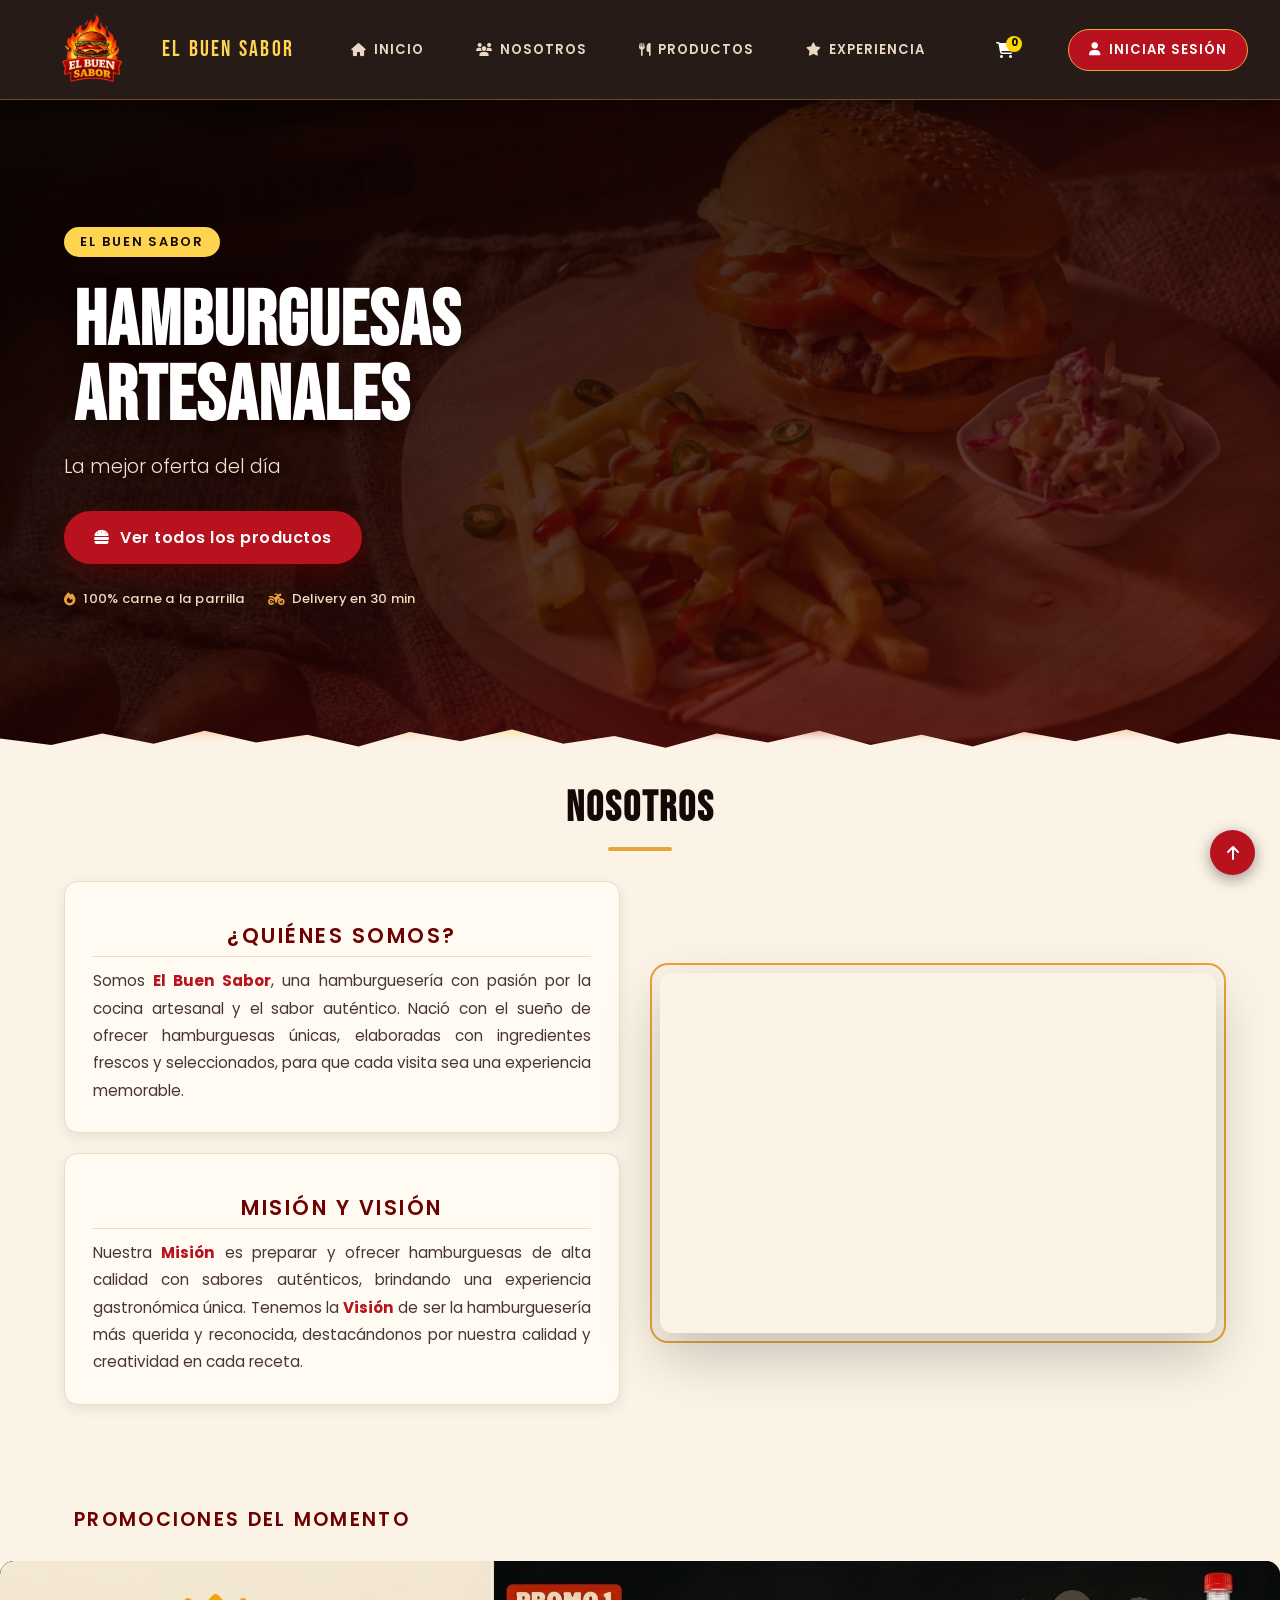
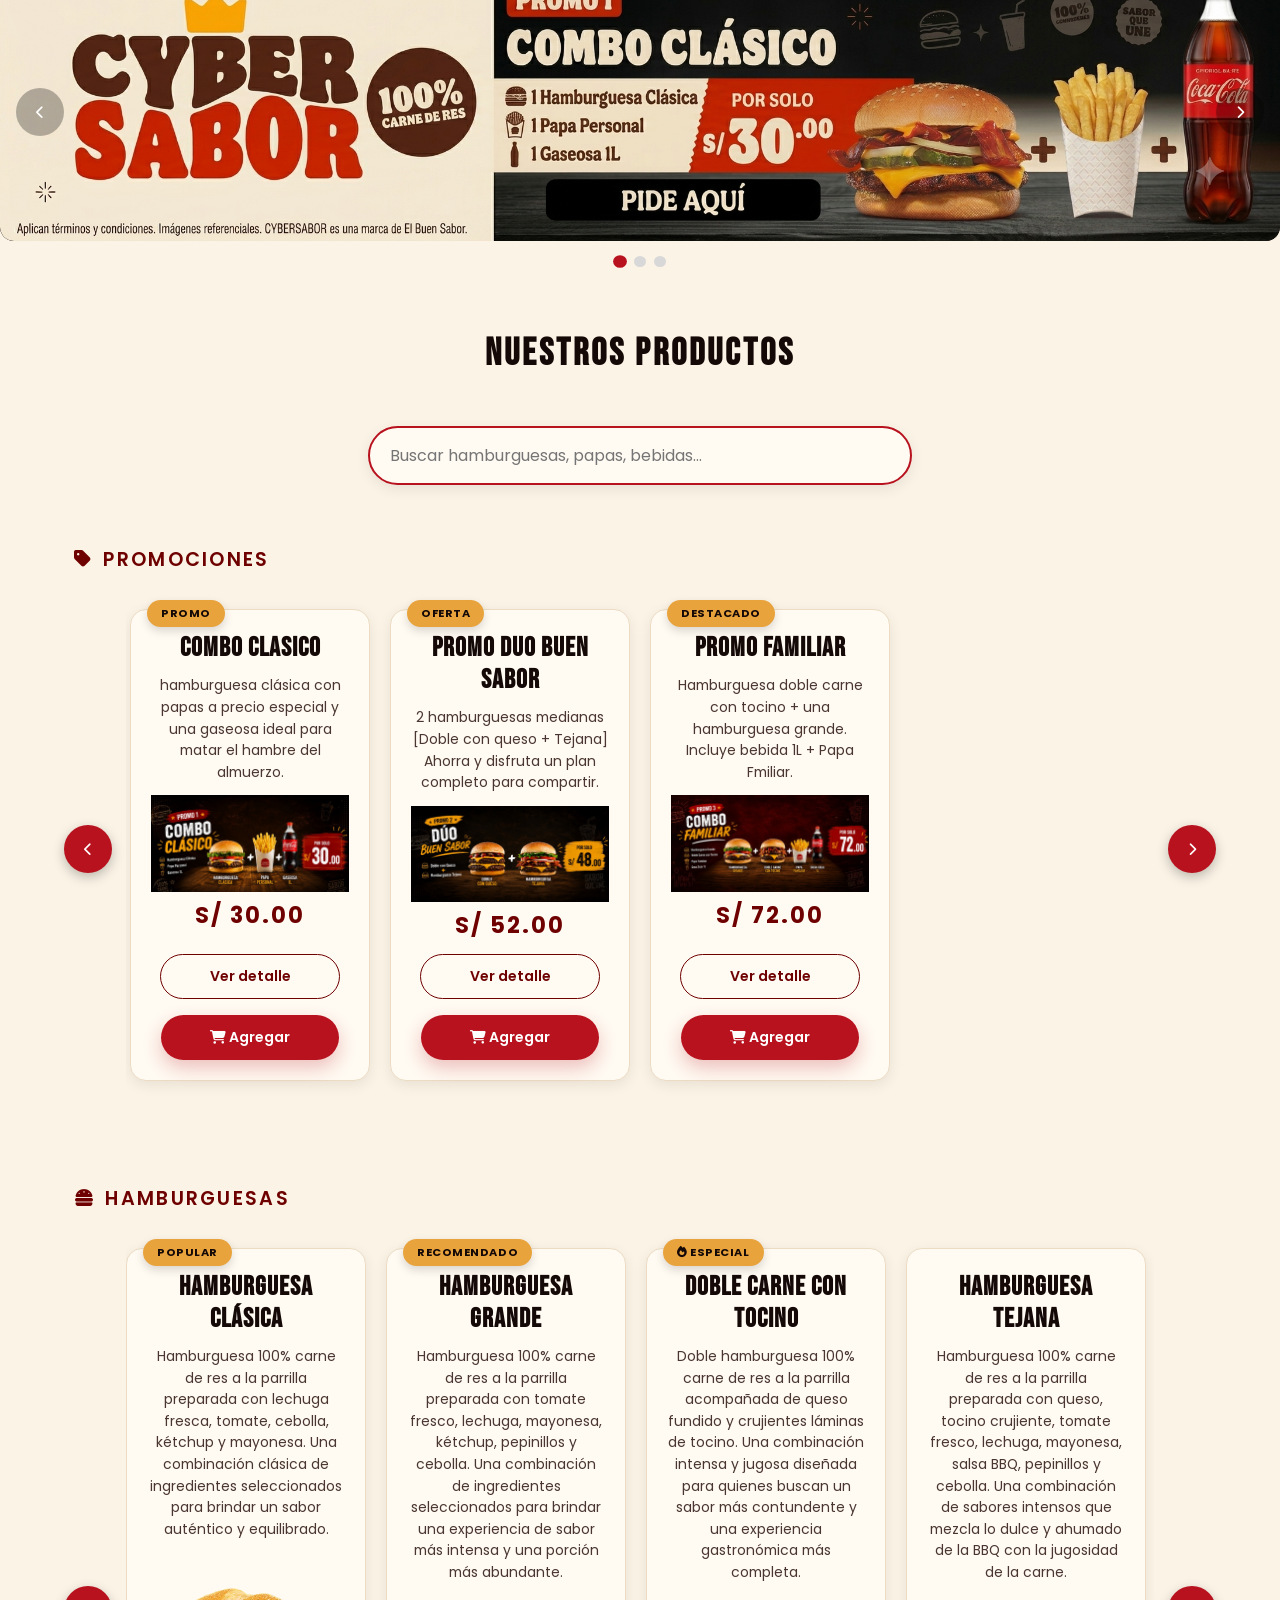
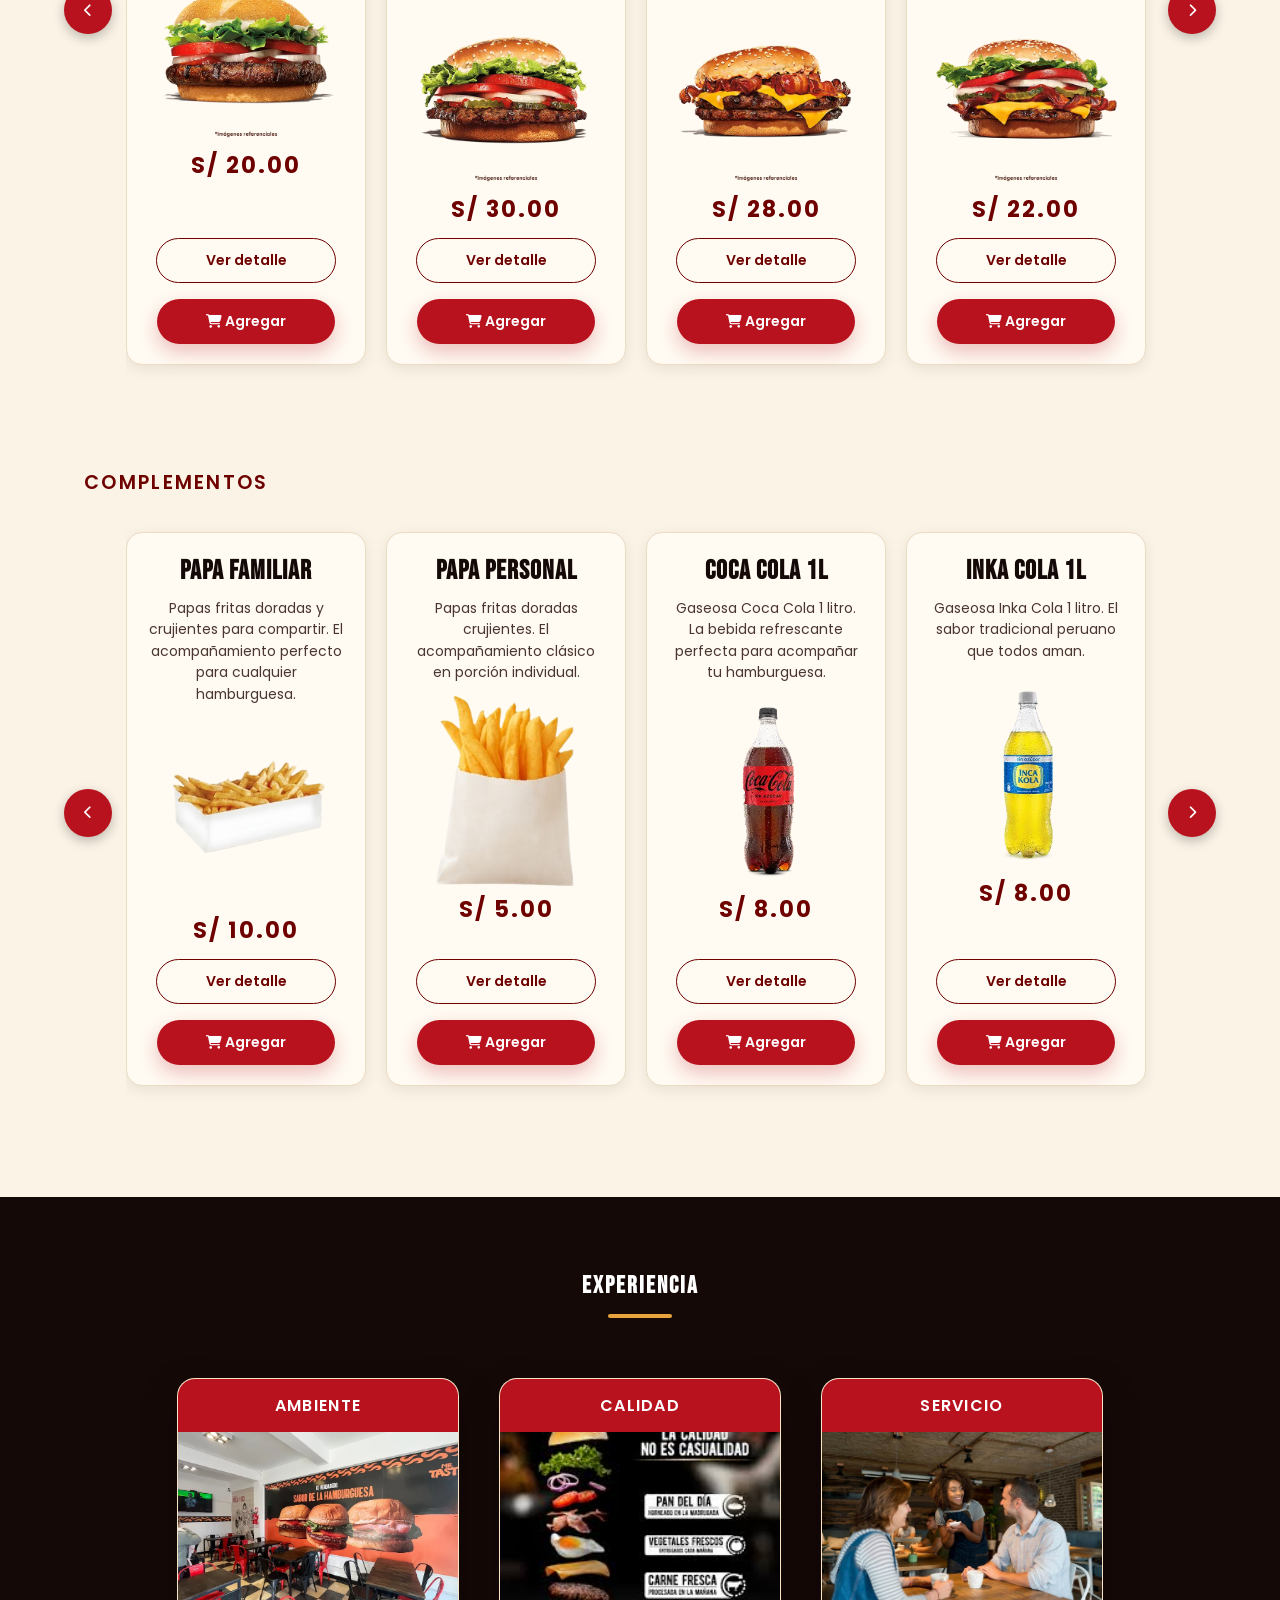
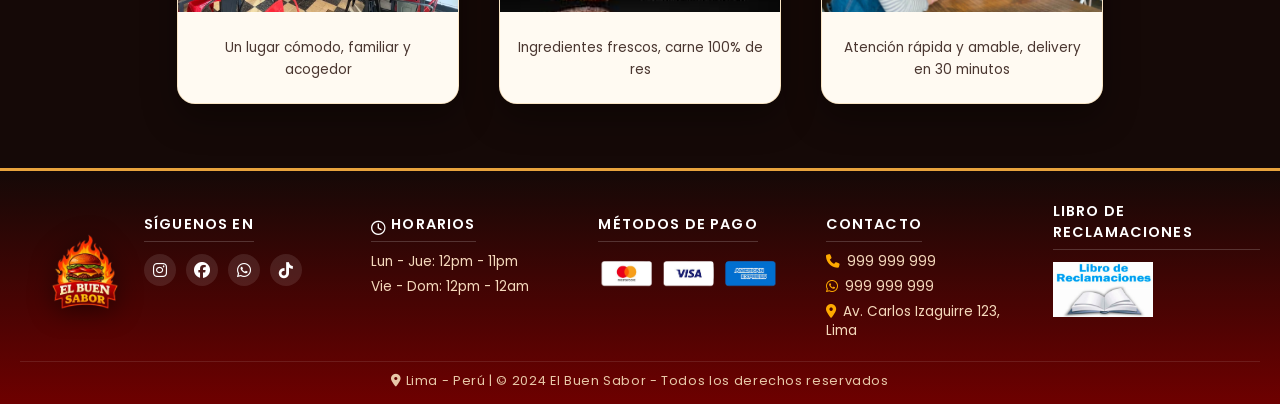
==== commit 1d82bb56: "se agrego toupcase para guardar los datos del paciente en mayuscula se agrego nueva actualizacion vi" ====
--- a/public_html/index.html
+++ b/public_html/index.html
@@ -35,8 +35,10 @@
 
             <!-- CARRITO -->
             <a href="carrito.html" class="nav-carrito">
-                <i class="fa-solid fa-cart-shopping"></i>
-                <span id="contadorCarrito">0</span>
+                <span class="carrito-icono-wrapper">
+                    <i class="fa-solid fa-cart-shopping"></i>
+                    <span id="contadorCarrito">0</span>
+                </span>
             </a>
 
             <!-- Botón Iniciar Sesión -->
--- a/public_html/CSS/styles.css
+++ b/public_html/CSS/styles.css
@@ -2063,7 +2063,6 @@
 .nav-carrito{
     display: flex;
     align-items: center;
-    gap: 8px;
 
     text-decoration: none;
     color: white;
@@ -2079,21 +2078,36 @@
     background: rgba(255,255,255,0.15);
 }
 
-#contadorCarrito{
-    width: 22px;
-    height: 22px;
-
-    display: flex;
+.carrito-icono-wrapper{
+    position: relative;
+    display: inline-flex;
     align-items: center;
     justify-content: center;
+}
+
+#contadorCarrito{
+    position: absolute;
+    top: -6px;
+    right: -8px;
+
+    width: 16px;
+    height: 16px;
+    box-sizing: border-box;
+
+    display: flex;
+    align-items: center;
+    justify-content: center;
+    text-align: center;
+    line-height: 16px;
 
     border-radius: 50%;
 
     background: #FFD700;
     color: black;
 
-    font-size: 0.8rem;
+    font-size: 0.65rem;
     font-weight: bold;
+    line-height: 1;
 }
 
 
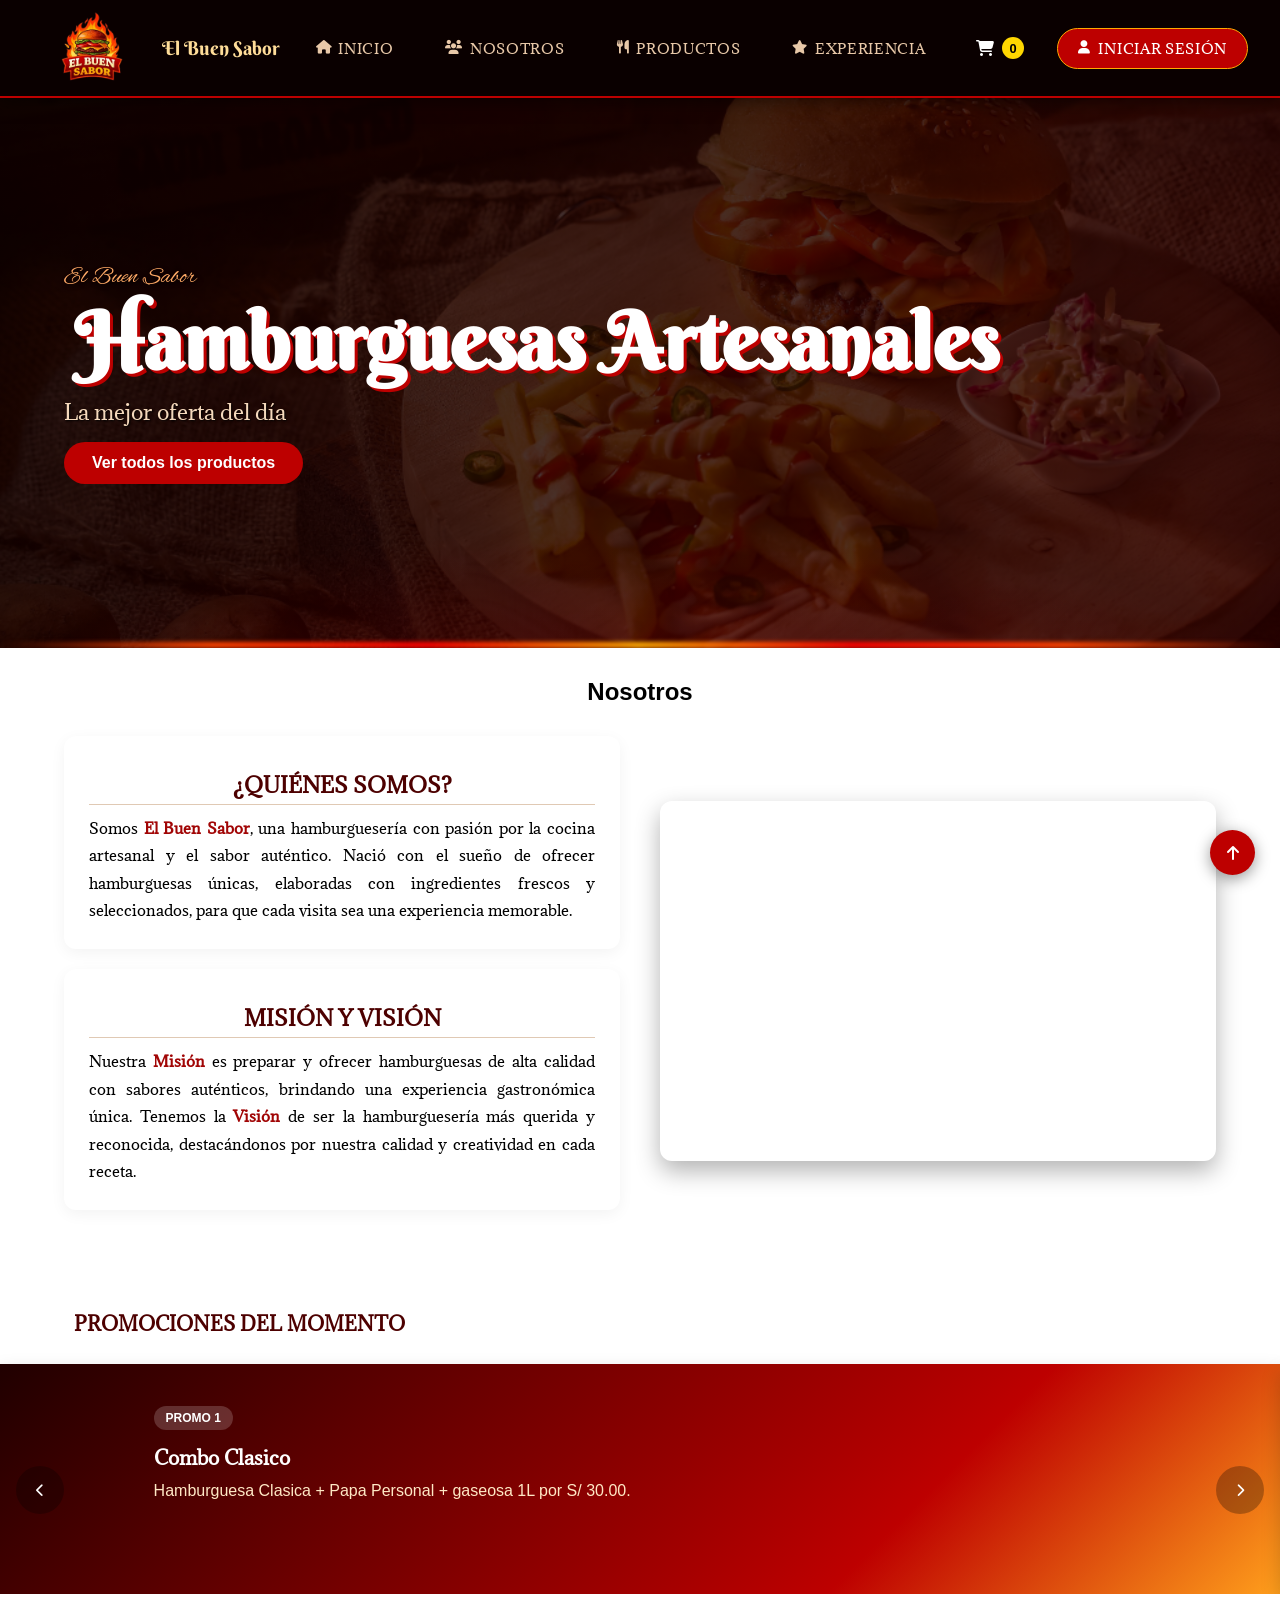
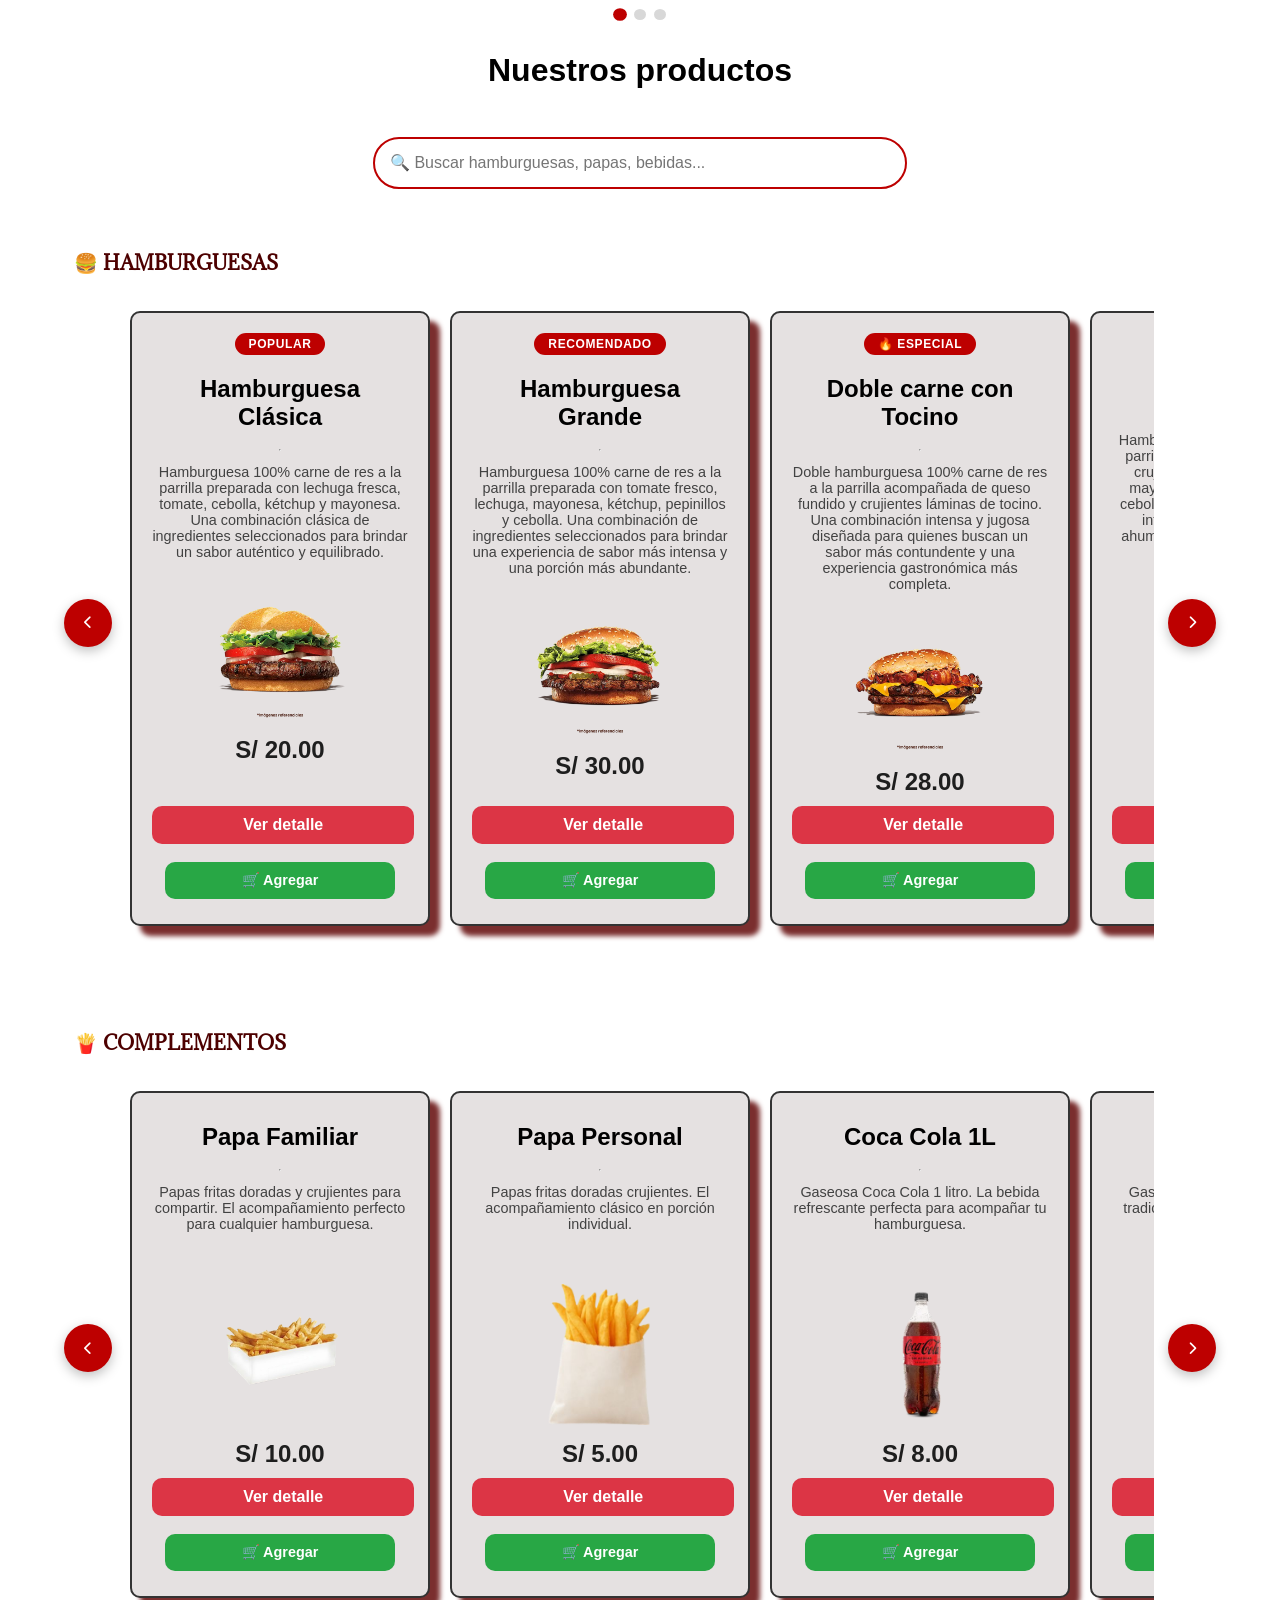
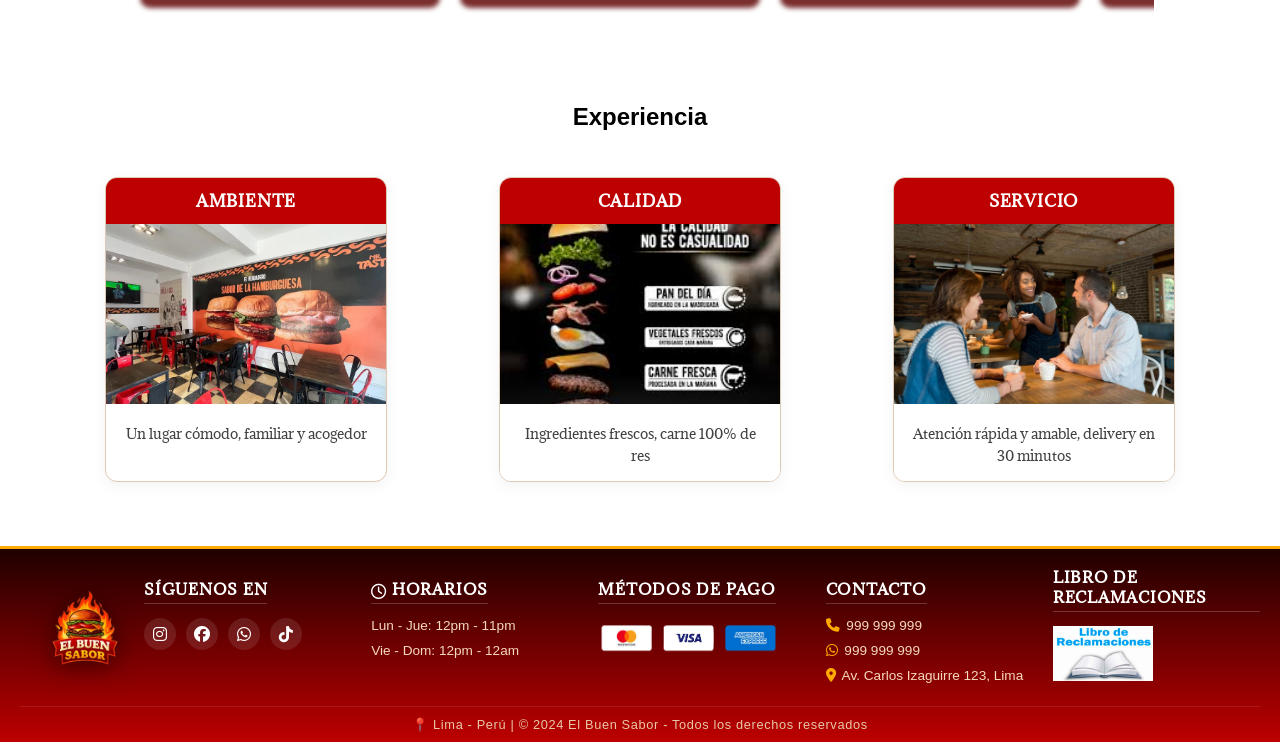
==== commit a76c1123: "Merge branch 'master' into Sebastian" ====
--- a/public_html/index.html
+++ b/public_html/index.html
@@ -10,7 +10,9 @@
         <link rel="icon" type="image/png" href="imagenes/Logo/favicon-logo.png">
         <link href="CSS/styles.css" rel="stylesheet" type="text/css" />
         <link rel="stylesheet" href="https://cdnjs.cloudflare.com/ajax/libs/font-awesome/6.4.2/css/all.min.css">
-        <link href="https://fonts.googleapis.com/css2?family=Bebas+Neue&family=Poppins:wght@300;400;500;600;700&display=swap" rel="stylesheet">
+        <link
+            href="https://fonts.googleapis.com/css2?family=Adamina&family=Alex+Brush&family=Arbutus+Slab&family=Berkshire+Swash&display=swap"
+            rel="stylesheet">
     </head>
 
     <body class="PaginaRest">
@@ -35,10 +37,8 @@
 
             <!-- CARRITO -->
             <a href="carrito.html" class="nav-carrito">
-                <span class="carrito-icono-wrapper">
-                    <i class="fa-solid fa-cart-shopping"></i>
-                    <span id="contadorCarrito">0</span>
-                </span>
+                <i class="fa-solid fa-cart-shopping"></i>
+                <span id="contadorCarrito">0</span>
             </a>
 
             <!-- Botón Iniciar Sesión -->
@@ -63,13 +63,7 @@
                     <div class="hero-badge" id="heroBadge">El Buen Sabor</div>
                     <h1 class="hero-title" id="heroTitle">Hamburguesas Artesanales</h1>
                     <p class="hero-subtitle" id="heroSubtitle">La mejor oferta del día</p>
-                    <a href="#" class="hero-btn" id="btnViewProducts">
-                        <i class="fa-solid fa-burger"></i> Ver todos los productos
-                    </a>
-                    <div class="hero-trust">
-                        <span><i class="fa-solid fa-fire"></i> 100% carne a la parrilla</span>
-                        <span><i class="fa-solid fa-motorcycle"></i> Delivery en 30 min</span>
-                    </div>
+                    <a href="#" class="hero-btn" id="btnViewProducts">Ver todos los productos</a>
                 </div>
             </div>
         </header>
@@ -109,7 +103,7 @@
              SECCIÓN PRODUCTOS
         ======================================== -->
         <div id="Productos">
-
+            
 
             <!-- Promociones: cambia estos textos cuando quieras actualizar las ofertas -->
             <div class="containers">
@@ -120,20 +114,20 @@
                     <i class="fa-solid fa-chevron-left"></i>
                 </button>
                 <section class="productos-slider promociones-slider" id="promociones-container" aria-live="polite">
-                    <article class="promo-card" style="--bg-img:url('imagenes/promos/promo1.png')">
-                        <a href="#promociones-list-container" class="promo-link">
-                            <img src="imagenes/promos/promo1.png" alt="El Buen Sabor">
-                        </a>
+                    <article class="promo-card">
+                        <span>Promo 1</span>
+                        <h3>Combo Clasico</h3>
+                        <p>Hamburguesa Clasica + Papa Personal + gaseosa 1L por S/ 30.00.</p>
                     </article>
-                    <article class="promo-card" style="--bg-img:url('imagenes/promos/promo2.png')">
-                        <a href="#promociones-list-container" class="promo-link">
-                            <img src="imagenes/promos/promo2.png" alt="El Buen Sabor">
-                        </a>
+                    <article class="promo-card">
+                        <span>Promo 2</span>
+                        <h3>Duo Buen Sabor</h3>
+                        <p>2 hamburguesas: Doble con queso + Hamburguesa Tejana por S/ 48.00.</p>
                     </article>
-                    <article class="promo-card" style="--bg-img:url('imagenes/promos/promo3.png')">
-                        <a href="#promociones-list-container" class="promo-link">
-                            <img src="imagenes/promos/promo3.png" alt="El Buen Sabor">
-                        </a>
+                    <article class="promo-card">
+                        <span>Promo 3</span>
+                        <h3>Combo Familiar</h3>
+                        <p>Hamburguesa Grande + Doble carne con Tocino + Papa Familiar + Coca Cola 1L por S/ 72.00.</p>
                     </article>
                 </section>
                 <button class="btn-carrusel btn-next" type="button" aria-label="Ver promociones siguientes">
@@ -142,38 +136,18 @@
                 <div class="promo-dots" aria-label="Indicadores de promociones"></div>
             </div>
             <h1 class="text-center">Nuestros productos</h1><br>
-            <div class="containers">
-                <div class="buscador-productos">
-                    <input
-                        type="text"
-                        id="buscadorProductos"
-                        placeholder="Buscar hamburguesas, papas, bebidas..."
-                        autocomplete="off"
-                        >
-                    <div id="searchDropdown" class="search-dropdown" aria-live="polite"></div>
-                </div>
-            </div>
-
-            <!-- Promociones -->
-            <div class="containers">
-                <h2 class="subtitulo"><i class="fa-solid fa-tag"></i> Promociones</h2>
-            </div>
-            <div class="carrusel-productos" data-carousel="promociones-list-container">
-                <button class="btn-carrusel btn-prev" type="button" aria-label="Ver promociones anteriores">
-                    <i class="fa-solid fa-chevron-left"></i>
-                </button>
-                <section class="productos-slider" id="promociones-list-container" aria-live="polite">
-                    <!-- Las tarjetas se generan con JavaScript -->
-                </section>
-                <button class="btn-carrusel btn-next" type="button" aria-label="Ver promociones siguientes">
-                    <i class="fa-solid fa-chevron-right"></i>
-                </button>
-            </div>
-
-
+<div class="containers">
+            <div class="buscador-productos">
+                <input
+                    type="text"
+                    id="buscadorProductos"
+                    placeholder="🔍 Buscar hamburguesas, papas, bebidas..."
+                    >
+            </div>
+        </div>
             <!-- Hamburguesas -->
             <div class="containers">
-                <h2 class="subtitulo"><i class="fa-solid fa-burger"></i> Hamburguesas</h2>
+                <h2 class="subtitulo">🍔 Hamburguesas</h2>
             </div>
             <div class="carrusel-productos" data-carousel="hamburguesas-container">
                 <button class="btn-carrusel btn-prev" type="button" aria-label="Ver productos anteriores">
@@ -189,7 +163,7 @@
 
             <!-- Complementos -->
             <div class="containers">
-                <h2 class="subtitulo"><i class="fa-solid fa-fries"></i> Complementos</h2>
+                <h2 class="subtitulo">🍟 Complementos</h2>
             </div>
             <div class="carrusel-productos" data-carousel="complementos-container">
                 <button class="btn-carrusel btn-prev" type="button" aria-label="Ver complementos anteriores">
@@ -252,16 +226,16 @@
                             <i class="fa-solid fa-venus-mars"></i>
                             <select id="generoUsuario">
                                 <option value="">Selecciona tu género</option>
-                                <option value="chico"><i class="fa-solid fa-mars"></i> Chico</option>
-                                <option value="chica"><i class="fa-solid fa-venus"></i> Chica</option>
-                                <option value="otro"><i class="fa-solid fa-star"></i> Prefiero no decirlo</option>
+                                <option value="chico">👨 Chico</option>
+                                <option value="chica">👩 Chica</option>
+                                <option value="otro">🌟 Prefiero no decirlo</option>
                             </select>
                         </div>
                         <button type="submit" class="btn-submit">
                             <i class="fa-solid fa-face-smile"></i> Entrar
                         </button>
                     </form>
-                    <p class="modal-nota"><i class="fa-solid fa-sparkles"></i> Solo dinos tu nombre y cómo te identificas <i class="fa-solid fa-sparkles"></i></p>
+                    <p class="modal-nota">✨ Solo dinos tu nombre y cómo te identificas ✨</p>
                 </div>
             </div>
         </div>
@@ -308,7 +282,7 @@
                 </div>
             </div>
             <div class="footer-bottom">
-                <h6><i class="fa-solid fa-location-dot"></i> Lima - Perú | © 2024 El Buen Sabor - Todos los derechos reservados</h6>
+                <h6>📍 Lima - Perú | © 2024 El Buen Sabor - Todos los derechos reservados</h6>
             </div>
         </footer>
 
--- a/public_html/CSS/styles.css
+++ b/public_html/CSS/styles.css
@@ -1,65 +1,15 @@
-/* ==========================================================================
-   0. TOKENS DE MARCA (paleta, tipografía, sombras)
-   ========================================================================== */
-:root {
-    --char: #150907;
-    --char-soft: #1f100c;
-    --ember: #b8121f;
-    --ember-deep: #6e0000;
-    --gold: #e8a33d;
-    --gold-light: #ffd54f;
-    --paper: #fbf3e6;
-    --paper-card: #fffaf2;
-    --ink: #201512;
-    --ink-soft: #4a3630;
-    --line: #ecdcc4;
-    --shadow-sm: 0 4px 14px rgba(21, 9, 7, 0.08);
-    --shadow-md: 0 14px 34px rgba(21, 9, 7, 0.14);
-    --shadow-lg: 0 22px 55px rgba(21, 9, 7, 0.22);
-}
-
 /* ==========================================================================
    1. ESTILOS GENERALES Y ESTRUCTURA BASE
    ========================================================================== */
-html, body {
-    height: 100%;
-    min-height: 100%;
-    scroll-behavior: smooth;
-}
-
 .PaginaRest {
     margin: 0;
-    font-family: 'Poppins', sans-serif;
-    background: var(--paper);
-    color: var(--ink);
-    display: flex;
-    flex-direction: column;
-    min-height: 100vh;
-}
-
-.PaginaRest > footer.pie {
-    margin-top: auto;
-    flex-shrink: 0;
-}
-
-.bebas-neue-regular {
-    font-family: 'Bebas Neue', sans-serif;
-    font-weight: 400;
-    font-style: normal;
-}
-
-.poppins-regular {
-    font-family: 'Poppins', sans-serif;
-    font-weight: 400;
-    font-style: normal;
-}
-
-.poppins-semibold {
-    font-family: 'Poppins', sans-serif;
-    font-weight: 600;
-    font-style: normal;
-}
-
+    font-family: Arial, sans-serif;
+    background: #ffffff;
+}
+
+html {
+    scroll-behavior: smooth;
+}
 
 .containers {
     margin: 0 auto;
@@ -72,41 +22,15 @@
     text-align: center;
 }
 
-h1, h2, h3 {
+h2, h1 {
     text-align: center;
-    color: var(--char);
+    color: #000000;
     margin: 10px;
 }
 
 .titulo-principal {
     margin-top: 30px;
-    margin-bottom: 8px;
-    font-size: 2.6rem;
-    position: relative;
-}
-
-.titulo-principal::after {
-    content: "";
-    display: block;
-    width: 64px;
-    height: 4px;
-    margin: 14px auto 0;
-    background: var(--gold);
-    border-radius: 4px;
-}
-
-h1, h2, h3,
-.hero-title,
-.detalle-titulo {
-    font-family: 'Bebas Neue', sans-serif;
-    letter-spacing: 2px;
-}
-
-#Productos > h1.text-center {
-    font-size: 2.4rem;
-    margin-top: 55px;
-    margin-bottom: 4px;
-    letter-spacing: 3px;
+    margin-bottom: 25px;
 }
 
 /* ==========================================================================
@@ -121,15 +45,13 @@
     justify-content: space-between;
     align-items: center;
     flex-wrap: wrap;
-    background: rgba(21, 9, 7, 0.92);
-    backdrop-filter: blur(10px);
-    -webkit-backdrop-filter: blur(10px);
-    border-bottom: 1px solid rgba(232, 163, 61, 0.35);
+    background: #0a0000;
+    border-bottom: 2px solid #bd0000;
     position: sticky;
     top: 0;
     z-index: 100;
-    box-shadow: 0 2px 20px rgba(0, 0, 0, 0.45);
-    padding: 0.6rem 2rem;
+    box-shadow: 0 2px 16px #00000088;
+    padding: 0.5rem 2rem;
 }
 
 .nav-logo {
@@ -144,10 +66,9 @@
 }
 
 .nav-logo span {
-    font-family: 'Bebas Neue', sans-serif;
-    font-size: 1.4rem;
-    color: var(--gold-light);
-    letter-spacing: 0.1em;
+    font-family: "Berkshire Swash", cursive;
+    font-size: 1.2rem;
+    color: #ffdd99;
 }
 
 .nav-menu {
@@ -157,15 +78,14 @@
 }
 
 .nav-enlace {
-    color: #ecd8c2;
+    color: #e8c8a8;
     padding: 10px 18px;
     text-decoration: none;
-    font-size: 0.82rem;
-    font-family: 'Poppins', sans-serif;
-    font-weight: 600;
-    letter-spacing: 1px;
+    font-size: 0.85rem;
+    font-family: "Adamina", serif;
+    letter-spacing: 0.05em;
     text-transform: uppercase;
-    transition: all 0.25s;
+    transition: all 0.3s;
     display: flex;
     align-items: center;
     gap: 7px;
@@ -173,57 +93,50 @@
 }
 
 .nav-enlace:hover {
-    background: var(--ember);
+    background: #bd0000;
     color: #ffffff;
 }
 
 .nav-login {
-    background: var(--ember);
+    background: #bd0000;
     color: #ffffff;
     padding: 10px 20px;
     text-decoration: none;
-    font-size: 0.82rem;
-    letter-spacing: 1px;
+    font-size: 0.85rem;
+    font-family: "Adamina", serif;
+    letter-spacing: 0.05em;
     text-transform: uppercase;
-    transition: all 0.25s;
+    transition: all 0.3s;
     display: flex;
     align-items: center;
     gap: 8px;
     border-radius: 30px;
-    border: 1px solid var(--gold);
+    border: 1px solid #ffaa00;
 }
 
 .nav-login:hover {
-    background: var(--ember-deep);
+    background: #8b0000;
     transform: scale(1.02);
-    border-color: var(--gold-light);
+    border-color: #ffaa66;
 }
 
 .nav-boton {
-    background: var(--ember);
+    background: #bd0000;
     color: #fff;
     padding: 10px 20px;
-    border: 2px solid var(--gold);
+    border: 2px solid #ffaa00;
     border-radius: 30px;
     display: none;
     font-size: 0.85rem;
-    letter-spacing: 1px;
+    font-family: "Adamina", serif;
+    letter-spacing: 0.05em;
     text-transform: uppercase;
     cursor: pointer;
-    transition: all 0.25s ease;
+    transition: all 0.3s ease;
 }
 
 .nav-boton:hover {
-    background: var(--ember-deep);
-}
-
-.btn-detalle,
-.btn-agregar-carrito,
-.hero-btn,
-.nav-login,
-.nav-boton {
-    font-family: 'Poppins', sans-serif;
-    font-weight: 600;
+    background: #8b0000;
 }
 
 .nav-boton i {
@@ -236,15 +149,14 @@
    ========================================================================== */
 .hero-banner {
     position: relative;
-    background: linear-gradient(150deg, rgba(10, 4, 3, 0.88), rgba(60, 5, 5, 0.72)), url('../imagenes/inicio/hamburguesainicio.jpg');
+    background: linear-gradient(135deg, #0d0000cc, #2a0000cc), url('../imagenes/inicio/hamburguesainicio.jpg');
     background-size: cover;
     background-position: center;
     background-repeat: no-repeat;
-    min-height: 620px;
+    min-height: 550px;
     display: flex;
     align-items: center;
     overflow: hidden;
-    padding-bottom: 34px;
 }
 
 .hero-banner h1 {
@@ -256,34 +168,17 @@
 .hero-overlay {
     position: absolute;
     inset: 0;
-    background: radial-gradient(ellipse 80% 60% at 50% 120%, rgba(184, 18, 31, 0.3) 0%, transparent 70%);
-}
-
-/* Borde inferior tipo "brasa" — firma visual de la marca */
+    background: radial-gradient(ellipse 80% 60% at 50% 120%, #c0000044 0%, transparent 70%);
+}
+
 .hero-llamas {
     position: absolute;
     bottom: 0;
     left: 0;
     right: 0;
-    height: 26px;
-    background: var(--paper);
-    clip-path: polygon(
-        0% 100%, 0% 40%, 4% 65%, 8% 20%, 12% 60%, 16% 10%, 20% 55%,
-        24% 25%, 28% 70%, 32% 15%, 36% 50%, 40% 5%, 44% 60%,
-        48% 30%, 52% 75%, 56% 20%, 60% 55%, 64% 10%, 68% 65%,
-        72% 25%, 76% 70%, 80% 15%, 84% 50%, 88% 5%, 92% 60%,
-        96% 20%, 100% 45%, 100% 100%
-    );
-}
-
-.hero-llamas::before {
-    content: "";
-    position: absolute;
-    inset: -8px 0 auto 0;
-    height: 10px;
-    background: linear-gradient(90deg, transparent, #ff6a00, var(--gold-light), var(--ember), #ff6a00, transparent);
-    filter: blur(6px);
-    opacity: 0.85;
+    height: 6px;
+    background: linear-gradient(90deg, transparent, #ff4400, #ff0000, #ffaa00, #ff0000, #ff4400, transparent);
+    filter: blur(2px);
 }
 
 .hero-container {
@@ -297,91 +192,54 @@
     justify-content: space-between;
     flex-wrap: wrap;
     gap: 2rem;
-    padding: 4rem 0 3rem;
+    padding: 4rem 0;
 }
 
 .hero-content {
     flex: 1;
     min-width: 280px;
     text-align: left;
-    max-width: 640px;
 }
 
 .hero-badge {
-    font-family: 'Poppins', sans-serif;
-    font-weight: 600;
-    font-size: 0.8rem;
-    color: var(--char);
-    background: var(--gold-light);
+    font-family: "Alex Brush", cursive;
+    font-size: 1.5rem;
+    color: #ffaa66;
+    margin-bottom: 0.5rem;
+    text-shadow: 2px 2px 4px #000;
+}
+
+.hero-title {
+    font-family: "Berkshire Swash", cursive;
+    font-size: 5rem;
+    color: #ffdd99;
+    text-shadow: 3px 3px 0 #bd0000;
+    margin: 0;
+    line-height: 1;
+}
+
+.hero-subtitle {
+    font-family: "Adamina", serif;
+    font-size: 1.3rem;
+    color: #f5d9bc;
+    margin: 1rem 0;
+    text-shadow: 1px 1px 2px #000;
+}
+
+.hero-btn {
     display: inline-block;
-    padding: 6px 16px;
-    border-radius: 30px;
-    margin-bottom: 1.1rem;
-    letter-spacing: 0.15em;
-    text-transform: uppercase;
-}
-
-.hero-title {
-    font-family: 'Bebas Neue', sans-serif;
-    font-size: clamp(3rem, 6vw, 5.4rem);
-    color: #ffffff;
-    text-shadow: 0 4px 18px rgba(0, 0, 0, 0.45);
-    margin: 0;
-    line-height: 0.98;
-    letter-spacing: 1px;
-}
-
-.hero-subtitle {
-    font-family: 'Poppins', sans-serif;
-    font-weight: 300;
-    font-size: 1.2rem;
-    color: #f5e2cc;
-    margin: 1.1rem 0 1.8rem;
-    text-shadow: 0 1px 4px rgba(0, 0, 0, 0.4);
-    max-width: 460px;
-    line-height: 1.5;
-}
-
-.hero-btn {
-    display: inline-flex;
-    align-items: center;
-    gap: 10px;
-    background: var(--ember);
+    background: #bd0000;
     color: white;
     text-decoration: none;
-    padding: 14px 30px;
+    padding: 12px 28px;
     border-radius: 40px;
-    font-weight: 600;
-    letter-spacing: 0.03em;
-    box-shadow: 0 10px 24px rgba(110, 0, 0, 0.4);
+    font-weight: bold;
     transition: all 0.3s;
 }
 
 .hero-btn:hover {
     background: #ff4400;
     transform: translateY(-3px);
-    box-shadow: 0 14px 30px rgba(255, 68, 0, 0.35);
-}
-
-.hero-trust {
-    display: flex;
-    flex-wrap: wrap;
-    gap: 10px 22px;
-    margin-top: 1.6rem;
-}
-
-.hero-trust span {
-    display: inline-flex;
-    align-items: center;
-    gap: 8px;
-    font-size: 0.82rem;
-    color: #f0dcc0;
-    font-weight: 500;
-    letter-spacing: 0.02em;
-}
-
-.hero-trust i {
-    color: var(--gold);
 }
 
 .hero-logo {
@@ -422,171 +280,117 @@
 }
 
 .info-block {
-    background: var(--paper-card);
-    padding: 28px;
-    border-radius: 14px;
-    box-shadow: var(--shadow-sm);
-    border: 1px solid var(--line);
+    background: white;
+    padding: 25px;
+    border-radius: 12px;
+    box-shadow: 0 4px 15px rgba(0, 0, 0, 0.05);
     margin-bottom: 20px;
 }
 
 .nosotros-video-wrapper {
     width: 100%;
-    position: relative;
-}
-
-.nosotros-video-wrapper::before {
-    content: "";
-    position: absolute;
-    inset: -10px;
-    border: 2px solid var(--gold);
-    border-radius: 18px;
-    z-index: -1;
 }
 
 .nosotros-video-wrapper iframe {
     width: 100%;
     height: 360px;
     border-radius: 12px;
-    box-shadow: var(--shadow-lg);
-    display: block;
+    box-shadow: 0 10px 25px rgba(0, 0, 0, 0.3);
 }
 
 .titulo {
-    font-family: 'Poppins', sans-serif;
-    font-weight: 600;
+    font-family: "Adamina", serif;
     font-size: 1.3rem;
-    color: var(--ember-deep);
+    color: #4d0000;
     margin: 10px 0 10px;
-    border-bottom: 1px solid var(--line);
+    border-bottom: 1px solid #e0c9b4;
     padding-bottom: 5px;
     text-transform: uppercase;
-    letter-spacing: 0.12em;
 }
 
 .subtitulo {
     text-align: left;
     margin-top: 40px;
     margin-bottom: 15px;
-    font-family: 'Poppins', sans-serif;
-    font-weight: 600;
-    color: var(--ember-deep);
+    font-family: "Adamina", serif;
+    color: #4d0000;
     text-transform: uppercase;
     font-size: 1.2rem;
-    letter-spacing: 0.12em;
-    display: flex;
-    align-items: center;
-    gap: 10px;
 }
 
 .parrafo {
-    font-family: 'Poppins', sans-serif;
+    font-family: "Adamina", serif;
     font-size: 0.95rem;
     line-height: 1.8;
-    color: var(--ink-soft);
+    color: #000;
     text-align: justify;
     margin: 0;
 }
 
-p,
-.parrafo,
-.descripcion,
-.detalle-descripcion {
-    font-family: 'Poppins', sans-serif;
-}
-
 .parrafo strong {
-    color: var(--ember);
+    color: #a10505;
 }
 
 /* ==========================================================================
    7. SECCIÓN PRODUCTOS (CATÁLOGO)
    ========================================================================== */
 .product-card {
-    background: var(--paper-card);
-    color: var(--ink);
-    border: 1px solid var(--line);
-    border-radius: 16px;
-    box-shadow: var(--shadow-sm);
-    padding: 18px 20px 20px;
+    background: #E5E1E1;
+    color: #1e1e1e;
+    border: 2px solid #333;
+    border-radius: 10px;
+    box-shadow: 10px 10px 5px #7a2e2e;
+    padding: 20px;
     box-sizing: border-box;
     display: flex;
     flex-direction: column;
     align-items: center;
     min-height: 400px;
-    position: relative;
-    transition: transform 0.25s ease, box-shadow 0.25s ease, border-color 0.25s ease;
-}
-
-.product-card:hover {
-    transform: translateY(-6px);
-    box-shadow: var(--shadow-md);
-    border-color: rgba(184, 18, 31, 0.3);
-}
-
-.product-card hr {
-    display: none;
-}
-
-.product-card h2 {
-    font-family: 'Bebas Neue', sans-serif;
-    font-size: 1.7rem;
-    letter-spacing: 1px;
-    margin: 4px 0 6px;
-    color: var(--char);
 }
 
 .descripcion {
-    color: var(--ink-soft);
+    color: #424242;
     text-align: center;
-    min-height: 70px;
-    margin-bottom: 6px;
+    min-height: 80px;
+    margin-bottom: 10px;
     margin-top: 5px;
-    font-size: 0.87rem;
-    line-height: 1.55;
+    font-size: 0.9rem;
 }
 
 .img {
-    width: 100%;
-    max-height: 190px;
+    width: 55%;
     object-fit: contain;
-    margin: 6px auto 4px;
+    margin: 10px auto;
     display: block;
 }
 
 .precio {
-    font-size: 1.4rem;
-    font-weight: 700;
-    margin-bottom: 12px;
-    margin-top: 2px;
-    color: var(--ember-deep);
-    font-family: 'Poppins', sans-serif;
+    font-size: 1.5rem;
+    font-weight: bold;
+    margin-bottom: 10px;
+    margin-top: 5px;
 }
 
 .btn-detalle {
-    background: transparent;
+    background: rgb(179, 0, 0);
     display: flex;
     justify-content: center;
     align-items: center;
-    padding: 11px 0px;
-    color: var(--ember-deep);
+    padding: 12px 0px;
+    color: #fff;
     text-decoration: none;
-    border-radius: 30px;
-    border: 1.5px solid var(--ember-deep);
+    border-radius: 8px;
     width: 90%;
     margin-left: auto;
     margin-right: auto;
     margin-top: auto;
-    margin-bottom: 8px;
+    margin-bottom: 5px;
     cursor: pointer;
-    font-weight: 600;
-    font-size: 0.88rem;
-    transition: background 0.25s ease, color 0.25s ease, transform 0.1s ease;
+    transition: background 0.3s ease, transform 0.1s ease;
 }
 
 .btn-detalle:hover {
-    background: var(--ember-deep);
-    color: #fff;
+    background: rgb(140, 0, 0);
 }
 
 .btn-detalle:active {
@@ -594,22 +398,21 @@
 }
 
 .btn-agregar-carrito {
-    background: var(--ember);
+    background: #28a745;
     color: white;
     border: none;
-    padding: 12px 20px;
-    border-radius: 30px;
+    padding: 10px 20px;
+    border-radius: 8px;
     cursor: pointer;
-    font-size: 0.88rem;
-    font-weight: 600;
-    transition: background 0.25s ease, transform 0.1s ease;
+    font-size: 0.9rem;
+    font-weight: bold;
+    transition: background 0.3s ease, transform 0.1s ease;
     width: 90%;
-    margin: 0 auto;
-    box-shadow: 0 8px 18px rgba(184, 18, 31, 0.25);
+    margin: 5px auto;
 }
 
 .btn-agregar-carrito:hover {
-    background: var(--ember-deep);
+    background: #1e7e34;
 }
 
 .btn-agregar-carrito:active {
@@ -617,19 +420,16 @@
 }
 
 .product-badge {
-    position: absolute;
-    top: -10px;
-    left: 16px;
-    background: var(--gold);
-    color: var(--char);
-    padding: 5px 14px;
+    background: #bd0000;
+    color: white;
+    padding: 4px 14px;
     border-radius: 20px;
-    font-size: 0.7rem;
-    font-weight: 700;
+    font-size: 0.75rem;
+    font-weight: bold;
     text-transform: uppercase;
     letter-spacing: 0.05em;
     display: inline-block;
-    box-shadow: 0 4px 10px rgba(0, 0, 0, 0.15);
+    margin-bottom: 10px;
 }
 
 .product-buttons {
@@ -644,30 +444,16 @@
    8. SECCIÓN EXPERIENCIA
    ========================================================================== */
 #experiencia {
-    background: var(--char);
-    padding: 4rem 0;
-    margin: 3rem 0 0;
-}
-
-#experiencia h1 {
-    color: #fff;
-}
-
-#experiencia h1::after {
-    content: "";
-    display: block;
-    width: 64px;
-    height: 4px;
-    margin: 14px auto 0;
-    background: var(--gold);
-    border-radius: 4px;
+    background: #ffffff;
+    padding: 2rem 0;
+    margin: 2rem 0;
 }
 
 #experiencia h2 {
     text-align: left;
-    font-family: 'Poppins', sans-serif;
+    font-family: "Adamina", serif;
     font-size: 1.2rem;
-    color: var(--gold-light);
+    color: #4d0000;
     text-transform: uppercase;
     margin-bottom: 2rem;
     letter-spacing: 0.05em;
@@ -677,39 +463,38 @@
     display: flex;
     justify-content: center;
     flex-wrap: wrap;
-    gap: 2.5rem;
+    gap: 7rem;
     max-width: 1200px;
     margin: 0 auto;
     padding: 0 20px;
 }
 
 .card {
-    background: var(--paper-card);
+    background: white;
     width: 280px;
-    border-radius: 18px;
+    border-radius: 12px;
     overflow: hidden;
     text-align: center;
-    transition: transform 0.25s ease, box-shadow 0.25s ease;
-    box-shadow: 0 14px 34px rgba(0, 0, 0, 0.35);
-    border: 1px solid rgba(232, 163, 61, 0.25);
+    transition: all 0.3s ease;
+    box-shadow: 0 4px 15px rgba(0, 0, 0, 0.05);
+    border: 1px solid #e0c9b4;
 }
 
 .card:hover {
-    transform: translateY(-8px);
-    box-shadow: 0 20px 46px rgba(0, 0, 0, 0.45);
-    border-color: var(--gold);
+    transform: translateY(-5px);
+    box-shadow: 0 8px 25px rgba(189, 0, 0, 0.15);
+    border-color: #bd0000;
 }
 
 .card h3 {
-    background: var(--ember);
-    color: #ffffff;
+    background: #bd0000;
+    color: white;
     margin: 0;
-    padding: 14px 16px;
-    font-family: 'Poppins', sans-serif;
-    font-weight: 600;
+    padding: 12px;
+    font-family: "Adamina", serif;
     font-size: 1rem;
     text-transform: uppercase;
-    letter-spacing: 0.08em;
+    letter-spacing: 0.05em;
 }
 
 .card img {
@@ -719,14 +504,13 @@
 }
 
 .card p {
-    padding: 18px 16px 22px;
+    padding: 15px;
     margin: 0;
-    color: var(--ink-soft);
-    font-family: 'Poppins', sans-serif;
-    font-weight: 400;
+    color: #424242;
+    font-family: "Adamina", serif;
+    font-size: 0.85rem;
     line-height: 1.6;
-    font-size: 0.85rem;
-    background: var(--paper-card);
+    background: white;
 }
 
 /* ==========================================================================
@@ -754,7 +538,7 @@
 }
 
 .detalle-titulo {
-    font-family: 'Bebas Neue', sans-serif;
+    font-family: "Adamina", serif;
     color: #4d0000;
     margin-top: 25px;
     font-size: 2.5rem;
@@ -975,16 +759,15 @@
 }
 
 .modal-content {
-    background: var(--paper-card);
+    background: white;
     width: 90%;
     max-width: 400px;
     border-radius: 20px;
     margin: 0 auto;
-    box-shadow: var(--shadow-lg);
 }
 
 .modal-header {
-    background: var(--ember);
+    background: #bd0000;
     color: white;
     padding: 15px 20px;
     border-radius: 20px 20px 0 0;
@@ -1031,7 +814,7 @@
 }
 
 .input-group i {
-    color: var(--ember);
+    color: #bd0000;
     width: 20px;
 }
 
@@ -1045,7 +828,7 @@
 
 .btn-submit {
     width: 100%;
-    background: var(--ember);
+    background: #bd0000;
     color: white;
     border: none;
     padding: 12px;
@@ -1053,11 +836,10 @@
     font-weight: bold;
     cursor: pointer;
     margin-top: 10px;
-    transition: background 0.25s ease;
 }
 
 .btn-submit:hover {
-    background: var(--ember-deep);
+    background: #8b0000;
 }
 
 .modal-nota {
@@ -1298,26 +1080,24 @@
    13. FOOTER
    ========================================================================== */
 .pie {
-    background: linear-gradient(180deg, var(--char) 0%, var(--ember-deep) 100%);
+    background: linear-gradient(#200000, #bd0000);
     color: white;
-    padding: 30px 20px 14px 20px;
-    font-family: 'Poppins', sans-serif;
-    border-top: 3px solid var(--gold);
-    flex-shrink: 0;
+    padding: 18px 20px 10px 20px;
+    font-family: Arial, sans-serif;
+    border-top: 3px solid #ffaa00;
 }
 
 .pie h5 {
     text-align: left;
     color: #ffffff;
-    font-family: 'Poppins', sans-serif;
-    font-weight: 600;
-    font-size: 0.9rem;
-    margin: 0 0 10px 0;
+    font-family: "Adamina", serif;
+    font-size: 0.95rem;
+    margin: 0 0 12px 0;
     text-transform: uppercase;
-    letter-spacing: 0.08em;
-    border-bottom: 1px solid rgba(255, 255, 255, 0.18);
-    padding-bottom: 6px;
-    min-height: 34px;
+    letter-spacing: 0.05em;
+    border-bottom: 1px solid rgba(255, 255, 255, 0.2);
+    padding-bottom: 4px;
+    min-height: 32px;
     display: flex;
     align-items: flex-end;
 }
@@ -1394,7 +1174,7 @@
 }
 
 .Redes_Sociales:hover {
-    background: var(--gold);
+    background: #ffaa00;
     color: #000;
     transform: translateY(-3px);
 }
@@ -1443,7 +1223,7 @@
     position: fixed;
     bottom: 25px;
     right: 25px;
-    background: var(--ember);
+    background: #bd0000;
     color: white;
     width: 45px;
     height: 45px;
@@ -1508,7 +1288,7 @@
 }
 
 /* ===== MENÚ RESPONSIVE (820px) ===== */
-@media (max-width: 1220px) {
+@media (max-width: 820px) {
     nav {
         padding: 0.5rem 1rem;
         justify-content: space-between;
@@ -1539,8 +1319,8 @@
         align-items: center;
         padding: 15px 0;
         gap: 0.5rem;
-        background: var(--char);
-        border-top: 2px solid var(--ember);
+        background: #0a0000;
+        border-top: 2px solid #bd0000;
         order: 3;
     }
 
@@ -1678,109 +1458,20 @@
     display:flex;
     justify-content:center;
     margin:20px 0;
-    position: relative;
 }
 
 #buscadorProductos{
     width:100%;
     max-width:500px;
-    padding:15px 20px;
+    padding:15px;
     border-radius:30px;
-    border:2px solid var(--ember);
-    background: var(--paper-card);
-    color: var(--ink);
+    border:2px solid #bd0000;
     font-size:1rem;
-    font-family: 'Poppins', sans-serif;
     outline:none;
-    box-shadow: var(--shadow-sm);
 }
 
 #buscadorProductos:focus{
-    box-shadow:0 0 0 4px rgba(184,18,31,.15);
-}
-
-.search-dropdown {
-    position: absolute;
-    top: calc(100% + 12px);
-    left: 0;
-    right: 0;
-    width: 100%;
-    max-width: 500px;
-    margin: 0 auto;
-    background: #ffffff;
-    border: 1px solid #ddd;
-    border-radius: 18px;
-    box-shadow: 0 14px 35px rgba(0,0,0,.12);
-    max-height: 360px;
-    overflow-y: auto;
-    z-index: 20;
-    display: none;
-}
-
-.search-dropdown.active {
-    display: block;
-}
-
-.search-dropdown-item {
-    display: flex;
-    gap: 12px;
-    width: 100%;
-    padding: 12px 14px;
-    align-items: center;
-    border-bottom: 1px solid #f0f0f0;
-    background: transparent;
-    cursor: pointer;
-    font-family: inherit;
-    text-align: left;
-}
-
-.search-dropdown-item:last-child {
-    border-bottom: none;
-}
-
-.search-dropdown-item:hover {
-    background: #faf6f2;
-}
-
-.search-dropdown-item img {
-    width: 72px;
-    height: 72px;
-    object-fit: cover;
-    border-radius: 14px;
-    flex-shrink: 0;
-}
-
-.search-dropdown-item-content {
-    flex: 1;
-    min-width: 0;
-}
-
-.search-dropdown-item-title {
-    font-size: 0.95rem;
-    margin: 0 0 4px;
-    font-weight: 700;
-    color: #111111;
-}
-
-.search-dropdown-item-subtitle {
-    font-size: 0.82rem;
-    margin: 0;
-    color: #666666;
-    line-height: 1.3;
-}
-
-.search-dropdown-item-meta {
-    font-size: 0.8rem;
-    margin-top: 6px;
-    color: var(--ember);
-    font-weight: 600;
-}
-
-.no-search-results {
-    padding: 18px 16px;
-    color: #555555;
-    text-align: center;
-    font-size: 0.95rem;
+    box-shadow:0 0 10px rgba(189,0,0,.3);
 }
 
 .carrusel-productos {
@@ -1796,40 +1487,15 @@
 .productos-slider {
     display: flex;
     gap: 20px;
-    overflow-x: auto;
-    overflow-y: hidden;
+    overflow: hidden;
     scroll-behavior: smooth;
-    scroll-snap-type: x mandatory;
     padding: 20px 4px 28px;
-    scrollbar-width: none;
-    -ms-overflow-style: none;
-}
-
-.productos-slider::-webkit-scrollbar {
-    display: none;
 }
 
 .carrusel-productos .product-card {
-    flex: 0 0 calc((100% - 60px) / 4);
-    width: calc((100% - 60px) / 4);
-    max-width: 340px;
-    scroll-snap-align: start;
-}
-
-.promociones-slider {
-    justify-content: flex-start;
-    scroll-snap-type: x mandatory;
-}
-
-.promo-card {
-    scroll-snap-align: center;
-}
-
-.promo-link {
-    display: block;
-    width: 100%;
-    height: 100%;
-    line-height: 0;
+    min-width: 300px;
+    max-width: 300px;
+    flex-shrink: 0;
 }
 
 .carrusel-promociones {
@@ -1841,12 +1507,6 @@
     padding-bottom: 34px;
 }
 
-.carrusel-promociones .productos-slider,
-.carrusel-promociones .promo-card,
-.carrusel-promociones .promo-card img {
-    width: 100%;
-}
-
 .promociones-slider {
     gap: 0;
     padding: 12px 0 0;
@@ -1855,47 +1515,14 @@
 .promo-card {
     min-width: 100%;
     max-width: 100%;
-    flex: 0 0 100%;
-min-height: auto; 
+    min-height: 230px;
     flex-shrink: 0;
     box-sizing: border-box;
-    padding: 0;
-    border-radius: 14px;
-    background: var(--char);
-    color: inherit;
-    box-shadow: none;
-    display: flex;
-    align-items: center;
-    justify-content: center;
-    overflow: hidden;
-    position: relative;
-}
-
-.promo-card::before {
-    content: "";
-    position: absolute;
-    inset: -20px;
-    background-image: var(--bg-img);
-    background-size: cover;
-    background-position: center;
-    filter: blur(28px) brightness(0.5) saturate(1.1);
-    transform: scale(1.15);
-    z-index: 0;
-}
-
-.promo-card .promo-link {
-    position: relative;
-    z-index: 1;
-}
-
-.promo-card img {
-    width: 100%;
-    height: auto; /* Mantén la altura fija que definiste */
-    border-radius: 14px;
-    display: block;
-    object-fit: cover;
-    object-position: center;
-    box-shadow: var(--shadow-md);
+    padding: 42px 12%;
+    border-radius: 0;
+    background: linear-gradient(135deg, #200000 0%, #bd0000 70%, #ff9f1c 100%);
+    color: #fff;
+    box-shadow: 0 8px 18px rgba(0, 0, 0, 0.18);
 }
 
 .promo-card span {
@@ -1966,7 +1593,7 @@
 }
 
 .promo-dot.activo {
-    background: var(--ember);
+    background: #bd0000;
     transform: scale(1.15);
 }
 
@@ -1975,7 +1602,7 @@
     height: 48px;
     border: 0;
     border-radius: 50%;
-    background: var(--ember);
+    background: #bd0000;
     color: #fff;
     cursor: pointer;
     box-shadow: 0 4px 12px rgba(0, 0, 0, 0.25);
@@ -1983,7 +1610,7 @@
 }
 
 .btn-carrusel:hover {
-    background: var(--ember-deep);
+    background: #5f000056;
     transform: scale(1.05);
 }
 
@@ -1995,27 +1622,9 @@
     min-width: 100%;
     margin: 0;
     padding: 24px;
-    color: var(--ember-deep);
+    color: #4d0000;
     text-align: center;
     font-weight: bold;
-}
-
-@media (max-width: 1200px) {
-    .carrusel-productos .product-card {
-        flex: 0 0 calc((100% - 40px) / 3);
-        width: calc((100% - 40px) / 3);
-    }
-}
-
-@media (max-width: 900px) {
-    .carrusel-productos .product-card {
-        flex: 0 0 calc((100% - 20px) / 2);
-        width: calc((100% - 20px) / 2);
-    }
-
-    .promo-card img {
-        height: auto;
-    }
 }
 
 @media (max-width: 600px) {
@@ -2026,21 +1635,15 @@
     }
 
     .carrusel-productos .product-card {
-        min-width: 100%;
-        max-width: 100%;
-        flex: 0 0 100%;
-        width: 100%;
+        min-width: 245px;
+        max-width: 245px;
     }
 
     .promo-card {
         min-width: 100%;
         max-width: 100%;
-        min-height: auto;
-        padding: 0;
-    }
-
-    .promo-card img {
-        height: auto;
+        min-height: 200px;
+        padding: 32px 64px;
     }
 
     .promo-card h3 {
@@ -2056,13 +1659,15 @@
 
 
 
-/*==========================
-CARRITO
-==========================*/
+
+
+
+
 
 .nav-carrito{
     display: flex;
     align-items: center;
+    gap: 8px;
 
     text-decoration: none;
     color: white;
@@ -2078,651 +1683,304 @@
     background: rgba(255,255,255,0.15);
 }
 
-.carrito-icono-wrapper{
-    position: relative;
-    display: inline-flex;
+#contadorCarrito{
+    width: 22px;
+    height: 22px;
+
+    display: flex;
     align-items: center;
     justify-content: center;
-}
-
-#contadorCarrito{
-    position: absolute;
-    top: -6px;
-    right: -8px;
-
-    width: 16px;
-    height: 16px;
-    box-sizing: border-box;
-
-    display: flex;
-    align-items: center;
-    justify-content: center;
-    text-align: center;
-    line-height: 16px;
 
     border-radius: 50%;
 
     background: #FFD700;
     color: black;
 
-    font-size: 0.65rem;
-    font-weight: bold;
-    line-height: 1;
-}
-
-
-
-/*==========================
-CARRITO - CONFIGURACION
-==========================*/
+    font-size: 0.8rem;
+    font-weight: bold;
+}
+
+
+
 
 .configuracion-grid{
     display:grid;
-    grid-template-columns:420px 1fr 380px;
-    gap:40px;
-    align-items:start;
-    margin:50px auto;
-    max-width:1400px;
-}
-
-.config-img{
-    position:sticky;
-    top:120px;
-    align-self: start;
+    grid-template-columns:1fr 1fr 1fr;
+    gap:30px;
+    margin-top:40px;
 }
 
 .config-img img{
     width:100%;
-    border-radius:22px;
-    border:1px solid #ececec;
-    box-shadow:none;
-    transition:.30s;
-}
-
-.config-img img:hover{
-    transform:scale(1.01);
-    border-color:#d8d8d8;
+    border-radius:20px;
 }
 
 .config-info{
     display:flex;
     flex-direction:column;
-    justify-content:flex-start;
-    padding:10px 5px;
-    
-    position: sticky;
-    top:120px;
-    align-self:start;
-}
-
-.config-info h1{
-    font-size:2.3rem;
-    color:#222;
-    margin-bottom:15px;
-    font-weight:800;
-    letter-spacing:.5px;
-    line-height:1.2;
-}
-
-.config-info h1::after{
-    content:"";
-    display:block;
-    width:90px;
-    height:4px;
-    background:#b22222;
-    border-radius:50px;
-    margin-top:14px;
-}
-
-.config-info p{
-    font-size:1rem;
-    color:#666;
-    line-height:1.8;
-    margin:18px 0 30px;
-    text-align:justify;
-}
-
-.config-info h2{
-    font-size:2.4rem;
-    color:#b22222;
-    margin:0;
-    font-weight:800;
-}
-
-.config-info h2::before{
-    content:"Precio";
-    display:block;
-    font-size:.90rem;
-    font-weight:600;
-    color:#888;
-    letter-spacing:1px;
-    text-transform:uppercase;
-    margin-bottom:5px;
-}
-
-
-
-/*==========================
-OPCIONES
-==========================*/
-
-.config-opciones{
-
-    background:#fff;
-
-    padding:28px;
-
-    border-radius:22px;
-
-    box-shadow:0 12px 30px rgba(0,0,0,.08);
-
-    display:flex;
-
-    flex-direction:column;
-
-    gap:10px;
-
-}
-
-.config-opciones h3{
-
-    color:#8B0000;
-
-    font-size:1rem;
-
-    font-weight:800;
-
-    letter-spacing:1px;
-
-    text-transform:uppercase;
-
-    margin-top:18px;
-
-    margin-bottom:10px;
-
-}
-
-.config-opciones hr{
-
-    border:none;
-
-    border-top:1px solid #ececec;
-
-    margin:18px 0;
-
-}
-
-.config-opciones label{
-
-    display:flex;
-
-    align-items:center;
-
-    justify-content:space-between;
-
-    gap:15px;
-
-    padding:14px 16px;
-
-    border:1px solid #ececec;
-
-    border-radius:14px;
-
-    cursor:pointer;
-
-    transition:.25s;
-
-    font-size:.95rem;
-
-    color:#444;
-
-    font-weight:500;
-
-    background:white;
-
-}
-
-.config-opciones label:hover{
-
-    background:#fff7f7;
-
-    border-color:#b22222;
-
-    transform:translateX(4px);
-
-}
-
-.config-opciones input{
-
-    transform:scale(1.15);
-
-    accent-color:#b22222;
-
-}
-
-
-
-/*==========================
-CANTIDAD
-==========================*/
+    justify-content:center;
+}
+
+
+.item-carrito{
+    display: grid;
+    grid-template-columns: 110px 1fr auto;
+    gap: 20px;
+    align-items: center;
+
+    background: #fff;
+    border-radius: 18px;
+    padding: 18px 20px;
+
+    margin-bottom: 18px;
+
+    box-shadow: 0 6px 18px rgba(0,0,0,0.08);
+
+    transition: transform 0.2s ease, box-shadow 0.2s ease;
+}
+
+.item-carrito:hover{
+    transform: translateY(-2px);
+    box-shadow: 0 10px 25px rgba(0,0,0,0.12);
+}
+
+.item-img img{
+    width: 110px;
+    height: 95px;
+    object-fit: cover;
+    border-radius: 14px;
+}
+
+
+.item-info{
+    display: flex;
+    flex-direction: column;
+    gap: 6px;
+}
+
+.item-info h3{
+    margin: 0;
+    font-size: 1.1rem;
+    color: #222;
+}
+
+.item-info p{
+    margin: 0;
+    color: #555;
+    font-size: 0.95rem;
+}
+
+.item-info p:nth-of-type(2){
+    font-weight: bold;
+    color: #111;
+}
+
+
+.btn-eliminar{
+    background: #ff3b3b;
+    color: white;
+    border: none;
+    padding: 8px 14px;
+    border-radius: 10px;
+    cursor: pointer;
+
+    font-weight: bold;
+
+    transition: 0.2s ease;
+}
+
+.btn-eliminar:hover{
+    background: #d90000;
+    transform: scale(1.05);
+}
+
+.total-carrito{
+    margin-top: 30px;
+    padding: 20px;
+
+    background: #fff;
+    border-radius: 18px;
+
+    box-shadow: 0 6px 18px rgba(0,0,0,0.08);
+
+    text-align: right;
+}
+
+.total-carrito h2{
+    margin: 0 0 15px 0;
+}
+
+
+.carrito-botones{
+    display: flex;
+    justify-content: flex-end;
+    gap: 12px;
+    margin-top: 15px; 
+}
+
+.btn-detalle{
+    background: #dc3545; 
+    color: white;
+    border: none;
+    padding: 10px 16px;
+    border-radius: 10px;
+    cursor: pointer;
+    font-weight: bold;
+    transition: 0.2s;
+}
+
+.btn-detalle:hover{
+    background: #c82333;
+}
+
+.btn-agregar-carrito{
+    background: #28a745;
+    color: white;
+    border: none;
+    padding: 10px 16px;
+    border-radius: 10px;
+    cursor: pointer;
+    font-weight: bold;
+    transition: 0.2s;
+}
+
+.btn-agregar-carrito:hover{
+    background: #218838;
+}
+
+.config-acciones {
+    grid-column: 2;
+
+}
+
+@media (max-width: 768px){
+
+    .configuracion-grid{
+        grid-template-columns: 1fr;
+        gap: 20px;
+    }
+
+    .config-acciones{
+        grid-column: auto;
+    }
+
+    .config-img img{
+        width: 100%;
+        height: auto;
+    }
+
+}
+
+
+
+
+
 
 .cantidad-control{
-
-    display:flex;
-
-    justify-content:center;
-
-    align-items:center;
-
-    gap:18px;
-
-    margin-top:10px;
-
-}
-
+    display: flex;
+    align-items: center;
+    justify-content: center;
+
+    gap: 10px;
+
+    margin-top: 6px;
+}
+
+/* BOTONES REDONDOS */
 .btn-menos,
 .btn-mas{
-
-    width:42px;
-
-    height:42px;
-
-    border:none;
-
-    border-radius:50%;
-
-    font-size:20px;
-
-    color:white;
-
-    cursor:pointer;
-
-    transition:.25s;
-
-}
-
+    width: 36px;
+    height: 36px;
+
+    border-radius: 50%;
+    border: none;
+
+    font-size: 18px;
+    font-weight: bold;
+
+    cursor: pointer;
+
+    color: white;
+
+    display: flex;
+    align-items: center;
+    justify-content: center;
+
+    transition: 0.2s ease;
+}
+
+/* COLORES */
 .btn-menos{
-
-    background:#d9534f;
-
-}
-
+    background: #e74c3c;
+}
+
+.btn-mas{
+    background: #2ecc71;
+}
+
+/* HOVER */
 .btn-menos:hover{
-
-    background:#b52b27;
-
-    transform:scale(1.08);
-
-}
-
-.btn-mas{
-
-    background:#28a745;
-
+    background: #c0392b;
+    transform: scale(1.1);
 }
 
 .btn-mas:hover{
-
-    background:#218838;
-
-    transform:scale(1.08);
-
-}
-
+    background: #27ae60;
+    transform: scale(1.1);
+}
+
+/* NÚMERO */
 .cantidad-numero{
-
-    font-size:1.3rem;
-
-    font-weight:700;
-
-    min-width:40px;
-
-    text-align:center;
-
-}
-
-
-
-/*==========================
-BOTON
-==========================*/
-
-.config-acciones{
-
-    grid-column:3;
-
-    margin-top:25px;
-
-}
-
-.config-acciones .btn-agregar-carrito{
-
-    width:100%;
-
-    padding:18px;
-
-    border-radius:14px;
-
-    font-size:1rem;
-
-    font-weight:700;
-
-    letter-spacing:.5px;
-
-    box-shadow:0 8px 20px rgba(40,167,69,.25);
-
-}
-
-.config-acciones .btn-agregar-carrito:hover{
-
-    transform:translateY(-2px);
-
-}
-
-
-
-/*==========================
-RESPONSIVE
-==========================*/
-
-@media(max-width:1200px){
-
-.configuracion-grid{
-
-grid-template-columns:1fr;
-
-}
-
-.config-img{
-
-position:static;
-
-}
-
-.config-acciones{
-
-grid-column:auto;
-
-}
-
-}
-
-@media(max-width:768px){
-
+    min-width: 28px;
+
+    text-align: center;
+    font-size: 16px;
+    font-weight: bold;
+
+    color: #222;
+}
+
+
+/* OPCIONES */
 .config-opciones{
-
-padding:22px;
-
-}
-
-.config-info h1{
-
-font-size:1.9rem;
-
-}
-
-.config-info h2{
-
-font-size:2rem;
-
-}
-
-.config-img,
-.config-info{
-    position: static;
-    top: auto;
-}
-
-}
-
-
-
-/*==========================
-CARRITO - PEDIDO
-==========================*/
-
-.item-carrito{
-
-    display:flex;
-
-    gap:30px;
-
-    align-items:center;
-
-    background:#fff;
-
-    border-radius:18px;
-
-    padding:25px;
-
-    margin-bottom:25px;
-
-    box-shadow:0 8px 20px rgba(0,0,0,.08);
-
-}
-
-.item-img{
-
-    flex-shrink:0;
-
-}
-
-.item-img img{
-
-    width:170px;
-
-    height:170px;
-
-    object-fit:cover;
-
-    border-radius:15px;
-
-}
-
-.item-info{
-
-    flex:1;
-    position:relative;
-
-}
-
-.titulo-producto{
-
-    display:flex;
-
-    justify-content:space-between;
-
-    align-items:center;
-
-    margin-bottom:15px;
-
-}
-
-.titulo-producto h2{
-
-    margin:0;
-    color:#222;
-    font-family: 'Poppins', sans-serif;
-    font-weight: 700;
-    font-size: 1.45rem;
-    letter-spacing: 0.03em;
-    line-height: 1.2;
-    padding-right:45px;
-
-}
-
-.btn-eliminar{
-
-    position:absolute;
-
-    top:0;
-
-    right:0;
-
-    background:none;
-
-    border:none;
-
-    color:#dc3545;
-
-    font-size:20px;
-
-    cursor:pointer;
-
-    transition:.3s;
-
-}
-
-.btn-eliminar:hover{
-
-    color:#b02a37;
-
-    transform:scale(1.15);
-
-}
-
-.chips{
-
-    display:flex;
-
-    flex-wrap:wrap;
-
-    gap:10px;
-
-    margin-bottom:25px;
-
-}
-
-.chip{
-
-    background:#f3f3f3;
-
-    color:#444;
-
-    padding:8px 14px;
-
-    border-radius:30px;
-
-    font-size:14px;
-
-}
-
-.datos-producto{
-
-    display:flex;
-
-    gap:50px;
-
-}
-
-.datos-producto div{
-
-    display:flex;
-
-    flex-direction:column;
-
-}
-
-.titulo-dato{
-
-    color:#888;
-
-    font-size:13px;
-
-    margin-bottom:5px;
-
-}
-
-.datos-producto strong{
-
-    font-size:19px;
-
-    color:#222;
-
-}
-
-
-
-.carrito-botones{
-
-    display:flex;
-
-    justify-content:flex-end;
-
-    gap:15px;
-
-    margin-top:30px;
-
-}
-
-@media(max-width:900px){
-    
-    .item-info{
-
-    width:100%;
-
-    position:relative;
-
-}
-
-.item-carrito{
-
-    flex-direction:column;
-
-    text-align:center;
-
-}
-
-.item-img img{
-
-    width:230px;
-
-    height:230px;
-
-}
-
-.titulo-producto{
-
-    justify-content:center;
-
-    position:relative;
-
-}
-
-.btn-eliminar{
-
-    position:absolute;
-
-    right:0;
-
-    top:0;
-
-}
-
-.chips{
-
-    justify-content:center;
-
-}
-
-.datos-producto{
-
-    flex-direction:column;
-
-    gap:20px;
-
-}
-
-.carrito-botones{
-
-    flex-direction:column;
-
-}
-
-.carrito-botones button{
-
-    width:100%;
-
-}
-
-}+    background: white;
+    padding: 18px;
+    border-radius: 18px;
+
+    box-shadow: 0 6px 18px rgba(0,0,0,0.08);
+
+    display: flex;
+    flex-direction: column;
+    gap: 5px;
+}
+
+/* TITULOS */
+.config-opciones h3{
+    margin: 10px 0 5px 0;
+    color: #8B0000;
+    font-size: 1.1rem;
+}
+
+/* HR */
+.config-opciones hr{
+    border: none;
+    border-top: 1px solid #eee;
+    margin: 6px 0;
+}
+
+/* LABELS */
+.config-opciones label{
+    display: flex;
+    align-items: center;
+    gap: 8px;
+
+    padding: 4px 6px;
+    border-radius: 8px;
+
+    transition: 0.2s;
+}
+
+.config-opciones label:hover{
+    background: #f8f8f8;
+}
+
